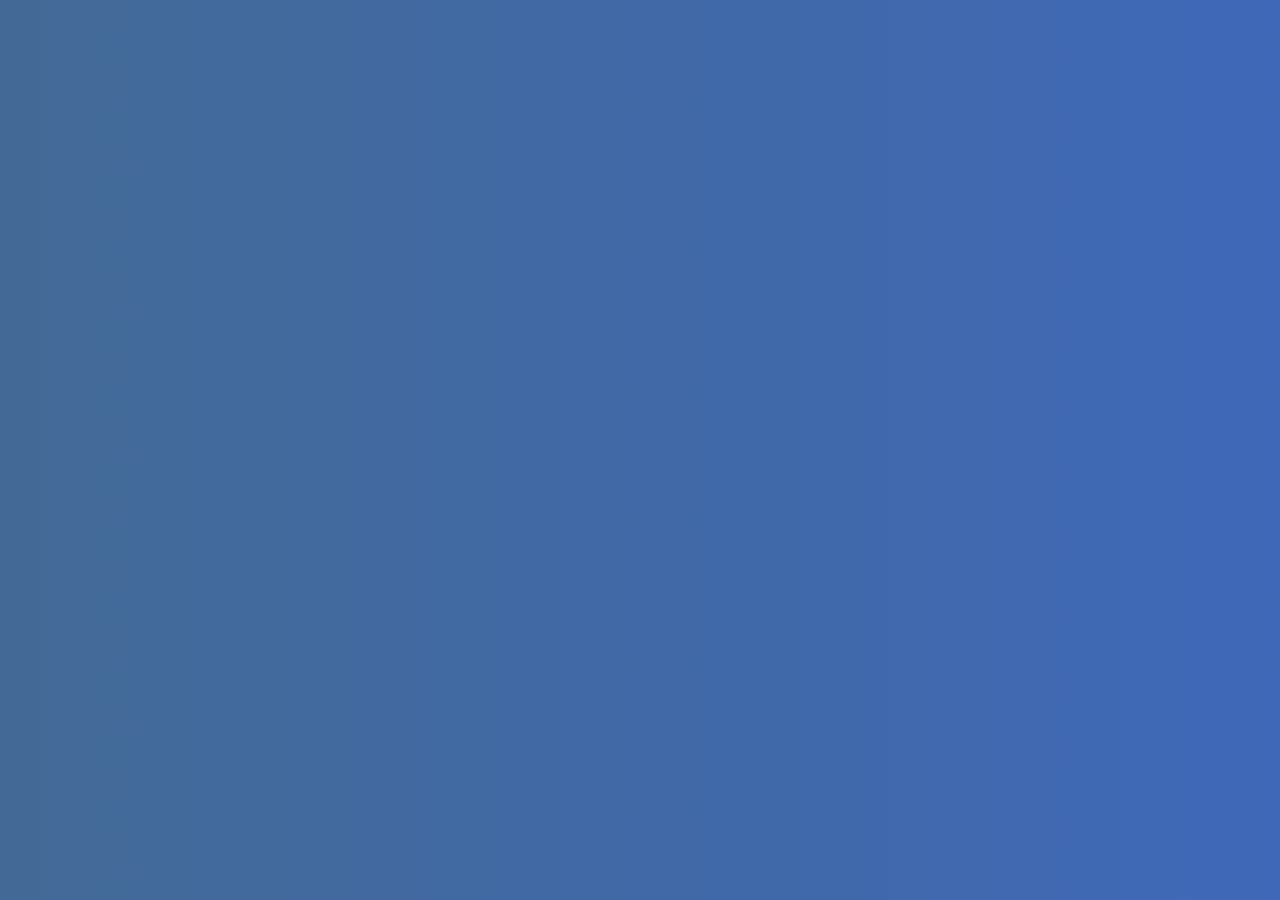
==== index.html @ dc2c529f "route update" ====
<!doctype html><html lang="en"><head><meta charset="utf-8"><link rel="shortcut icon" href="/favicon.ico"><meta name="viewport" content="width=device-width,initial-scale=1,shrink-to-fit=no"><meta name="theme-color" content="#000000"><link rel="manifest" href="/manifest.json"><link rel="stylesheet" href="vendor/bootstrap/css/bootstrap.min.css"><link rel="stylesheet" href="fonts/font-awesome-4.7.0/css/font-awesome.min.css"><link rel="stylesheet" href="vendor/animate/animate.css"><link rel="stylesheet" href="vendor/select2/select2.min.css"><link rel="stylesheet" href="vendor/perfect-scrollbar/perfect-scrollbar.css"><link rel="stylesheet" href="css/util.css"><link rel="stylesheet" href="css/main.css"><link rel="stylesheet" href="./index.css"><title>[CV-bary]</title></head><body><noscript>You need to enable JavaScript to run this app.</noscript><div id="root"></div><script>!function(l){function e(e){for(var r,t,n=e[0],o=e[1],u=e[2],f=0,i=[];f<n.length;f++)t=n[f],p[t]&&i.push(p[t][0]),p[t]=0;for(r in o)Object.prototype.hasOwnProperty.call(o,r)&&(l[r]=o[r]);for(s&&s(e);i.length;)i.shift()();return c.push.apply(c,u||[]),a()}function a(){for(var e,r=0;r<c.length;r++){for(var t=c[r],n=!0,o=1;o<t.length;o++){var u=t[o];0!==p[u]&&(n=!1)}n&&(c.splice(r--,1),e=f(f.s=t[0]))}return e}var t={},p={2:0},c=[];function f(e){if(t[e])return t[e].exports;var r=t[e]={i:e,l:!1,exports:{}};return l[e].call(r.exports,r,r.exports,f),r.l=!0,r.exports}f.m=l,f.c=t,f.d=function(e,r,t){f.o(e,r)||Object.defineProperty(e,r,{enumerable:!0,get:t})},f.r=function(e){"undefined"!=typeof Symbol&&Symbol.toStringTag&&Object.defineProperty(e,Symbol.toStringTag,{value:"Module"}),Object.defineProperty(e,"__esModule",{value:!0})},f.t=function(r,e){if(1&e&&(r=f(r)),8&e)return r;if(4&e&&"object"==typeof r&&r&&r.__esModule)return r;var t=Object.create(null);if(f.r(t),Object.defineProperty(t,"default",{enumerable:!0,value:r}),2&e&&"string"!=typeof r)for(var n in r)f.d(t,n,function(e){return r[e]}.bind(null,n));return t},f.n=function(e){var r=e&&e.__esModule?function(){return e.default}:function(){return e};return f.d(r,"a",r),r},f.o=function(e,r){return Object.prototype.hasOwnProperty.call(e,r)},f.p="/";var r=window.webpackJsonp=window.webpackJsonp||[],n=r.push.bind(r);r.push=e,r=r.slice();for(var o=0;o<r.length;o++)e(r[o]);var s=n;a()}([])</script><script src="/static/js/1.0793e90d.chunk.js"></script><script src="/static/js/main.0c388a28.chunk.js"></script></body></html>
---- index.css ----
@import url(https://fonts.googleapis.com/css?family=Roboto:300);

p, h1, h2, h3, h4, h5 {
  color:white;
}
#loginTitle {
  color:white;
  text-align: center;
}
ul {
  list-style-type: none;
  display:inline;
}
li {
  display: inline;
  visibility: hidden;
  margin:4%;
  list-style-type: none;
  text-decoration: none;
}


.login-page {
  width: 360px;
  padding: 8% 0 0;
  margin: auto;
}
.form {
  position: relative;
  z-index: 1;
  background: #FFFFFF;
  max-width: 360px;
  margin: 0 auto 100px;
  padding: 45px;
  text-align: center;
  box-shadow: 0 0 20px 0 rgba(0, 0, 0, 0.2), 0 5px 5px 0 rgba(0, 0, 0, 0.24);
}
.form input {
  font-family: "Roboto", sans-serif;
  outline: 0;
  background: #f2f2f2;
  width: 100%;
  border: 0;
  margin: 0 0 15px;
  padding: 15px;
  box-sizing: border-box;
  font-size: 14px;
  text-align:center;
}
.form button {
  font-family: "Roboto", sans-serif;
  text-transform: uppercase;
  outline: 0;
  background: rgb(56, 106, 146);
  width: 100%;
  border: 0;
  padding: 15px;
  color: #FFFFFF;
  font-size: 14px;
  -webkit-transition: all 0.3 ease;
  transition: all 0.3 ease;
  cursor: pointer;
}
.form button:hover,.form button:active,.form button:focus {
  background: rgb(67, 118, 160);
}
.form .message {
  margin: 15px 0 0;
  color: #b3b3b3;
  font-size: 12px;
}
.form .message a {
  color: rgb(76, 94, 175);
  text-decoration: none;
}
.form .register-form {
  display: none;
}
.container {
  position: relative;
  z-index: 1;
  max-width: 300px;
  margin: 0 auto;
}
.container:before, .container:after {
  content: "";
  display: block;
  clear: both;
}
.container .info {
  margin: 50px auto;
  text-align: left;
}
.container .info h1 {
  margin: 0 0 15px;
  padding: 0;
  font-size: 36px;
  font-weight: 300;
  color: #1a1a1a;
}
.container .info span {
  color: #4d4d4d;
  font-size: 12px;
}
.container .info span a {
  color: #000000;
  text-decoration: none;
}
.container .info span .fa {
  color: #EF3B3A;
}
body {
  background: #3f69b8; /* fallback for old browsers */
  background: -webkit-linear-gradient(right, #3f69b8, rgb(67, 106, 150));
  background: -moz-linear-gradient(right, #3f69b8, rgb(67, 106, 150));
  background: -o-linear-gradient(right, #3f69b8, rgb(67, 106, 150));
  background: linear-gradient(to left, #3f69b8, rgb(67, 106, 150));
  font-family: "Roboto", sans-serif;
  -webkit-font-smoothing: antialiased;
  -moz-osx-font-smoothing: grayscale;      
}

/*//////////////////////////////////////////////////////////////////
[ Table ]*/


table {
  border-spacing: 1;
  border-collapse: collapse;
  background: white;
  border-radius: 10px;
  overflow: hidden;
  width: 30%; 
  float:left;
  padding: 15%;
  box-shadow: 0 0 20px 0 rgba(0, 0, 0, 0.2), 0 5px 5px 0 rgba(0, 0, 0, 0.24);
  
}
/* table * {
  position: relative;
} */
table td, table th {
  padding-left: 8px;
  text-align:left;
}
table thead tr {
  height: 60px;
  background: #FFFFFF;
}
table tbody tr {
  height: 50px;
}
table tbody tr:last-child {
  border: 0;
}
table td, table th {
  text-align: center;
}
table td.l, table th.l {
  text-align: center;
}
table td.c, table th.c {
  text-align: center;
}
table td.r, table th.r {
  text-align: center;
}


.table100-head th{
  font-size: 18px;
  color: #fff;
  line-height: 1.2;
  font-weight: unset;
}

tbody tr:nth-child(even) {
  background-color: #f5f5f5;
}

tbody tr {

  font-size: 15px;
  color: #808080;
  line-height: 1.2;
  font-weight: unset;
}

tbody tr:hover {
  color: #555555;
  background-color: #f5f5f5;
  cursor: pointer;
}

.column1 {
  width: 260px;
  padding-left: 40px;
}

.column2 {
  width: 160px;
}

.column3 {
  width: 245px;
}

.column4 {
  width: 110px;
  text-align: right;
}

.column5 {
  width: 170px;
  text-align: right;
}

.column6 {
  width: 222px;
  text-align: right;
  padding-right: 62px;
}


@media screen and (max-width: 992px) {
  table {
    display: block;
  }
  table > *, table tr, table td, table th {
    display: block;
  }
  table thead {
    display: none;
  }
  table tbody tr {
    height: auto;
    padding: 37px 0;
  }
  table tbody tr td {
    padding-left: 40% !important;
    margin-bottom: 24px;
  }
  table tbody tr td:last-child {
    margin-bottom: 0;
  }
  table tbody tr td:before {
 
    font-size: 14px;
    color: #999999;
    line-height: 1.2;
    font-weight: unset;
    position: absolute;
    width: 40%;
    left: 30px;
    top: 0;
  }
  table tbody tr td:nth-child(1):before {
    content: "User ID";
  }
  table tbody tr td:nth-child(2):before {
    content: "Name";
  }
  table tbody tr td:nth-child(3):before {
    content: "Email";
  }
  table tbody tr td:nth-child(4):before {
    content: "Department";
  }
  table tbody tr td:nth-child(5):before {
    content: "Quantity";
  }
  table tbody tr td:nth-child(6):before {
    content: "Total";
  }

  .column4,
  .column5,
  .column6 {
    text-align: left;
  }

  .column4,
  .column5,
  .column6,
  .column1,
  .column2,
  .column3 {
    width: 100%;
  }

  tbody tr {
    font-size: 14px;
  }
}

@media (max-width: 576px) {
  .container-table100 {
    padding-left: 15px;
    padding-right: 15px;
  }
}

img {
  width:25px;
}

.tableRight {
  display:inline;
}
.tableLeft {
  display:inline;
}
 #userTable {
  left: 15%;
} 
 #cvTable {
  position: absolute;
  left: 32%;
}
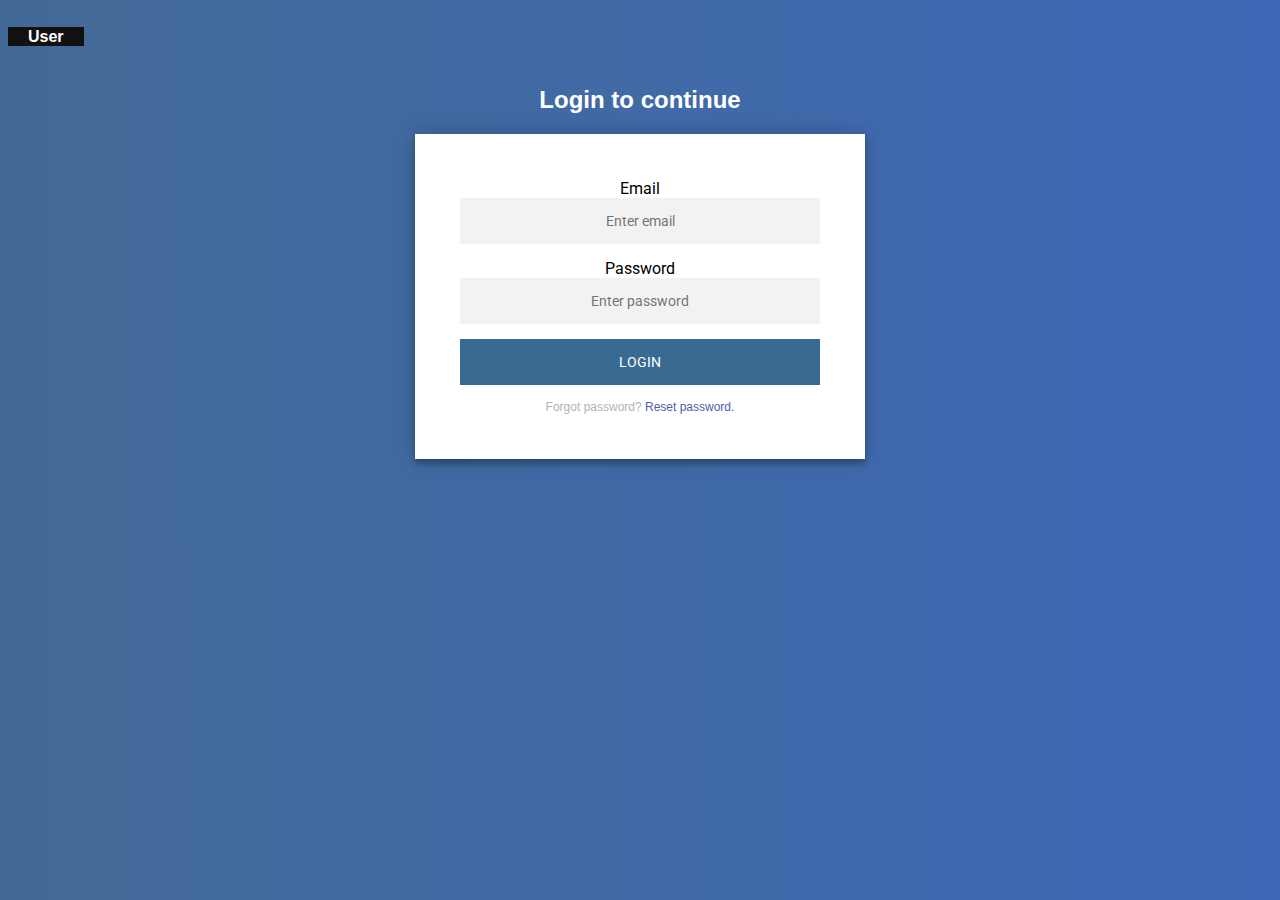
==== commit 888d822b: "updated" ====
--- a/index.html
+++ b/index.html
@@ -1 +1 @@
-<!doctype html><html lang="en"><head><meta charset="utf-8"><link rel="shortcut icon" href="/favicon.ico"><meta name="viewport" content="width=device-width,initial-scale=1,shrink-to-fit=no"><meta name="theme-color" content="#000000"><link rel="manifest" href="/manifest.json"><link rel="stylesheet" href="vendor/bootstrap/css/bootstrap.min.css"><link rel="stylesheet" href="fonts/font-awesome-4.7.0/css/font-awesome.min.css"><link rel="stylesheet" href="vendor/animate/animate.css"><link rel="stylesheet" href="vendor/select2/select2.min.css"><link rel="stylesheet" href="vendor/perfect-scrollbar/perfect-scrollbar.css"><link rel="stylesheet" href="css/util.css"><link rel="stylesheet" href="css/main.css"><link rel="stylesheet" href="./index.css"><title>[CV-bary]</title></head><body><noscript>You need to enable JavaScript to run this app.</noscript><div id="root"></div><script>!function(l){function e(e){for(var r,t,n=e[0],o=e[1],u=e[2],f=0,i=[];f<n.length;f++)t=n[f],p[t]&&i.push(p[t][0]),p[t]=0;for(r in o)Object.prototype.hasOwnProperty.call(o,r)&&(l[r]=o[r]);for(s&&s(e);i.length;)i.shift()();return c.push.apply(c,u||[]),a()}function a(){for(var e,r=0;r<c.length;r++){for(var t=c[r],n=!0,o=1;o<t.length;o++){var u=t[o];0!==p[u]&&(n=!1)}n&&(c.splice(r--,1),e=f(f.s=t[0]))}return e}var t={},p={2:0},c=[];function f(e){if(t[e])return t[e].exports;var r=t[e]={i:e,l:!1,exports:{}};return l[e].call(r.exports,r,r.exports,f),r.l=!0,r.exports}f.m=l,f.c=t,f.d=function(e,r,t){f.o(e,r)||Object.defineProperty(e,r,{enumerable:!0,get:t})},f.r=function(e){"undefined"!=typeof Symbol&&Symbol.toStringTag&&Object.defineProperty(e,Symbol.toStringTag,{value:"Module"}),Object.defineProperty(e,"__esModule",{value:!0})},f.t=function(r,e){if(1&e&&(r=f(r)),8&e)return r;if(4&e&&"object"==typeof r&&r&&r.__esModule)return r;var t=Object.create(null);if(f.r(t),Object.defineProperty(t,"default",{enumerable:!0,value:r}),2&e&&"string"!=typeof r)for(var n in r)f.d(t,n,function(e){return r[e]}.bind(null,n));return t},f.n=function(e){var r=e&&e.__esModule?function(){return e.default}:function(){return e};return f.d(r,"a",r),r},f.o=function(e,r){return Object.prototype.hasOwnProperty.call(e,r)},f.p="/";var r=window.webpackJsonp=window.webpackJsonp||[],n=r.push.bind(r);r.push=e,r=r.slice();for(var o=0;o<r.length;o++)e(r[o]);var s=n;a()}([])</script><script src="/static/js/1.0793e90d.chunk.js"></script><script src="/static/js/main.0c388a28.chunk.js"></script></body></html>+<!doctype html><html lang="en"><head><meta charset="utf-8"><link rel="shortcut icon" href="/favicon.ico"><meta name="viewport" content="width=device-width,initial-scale=1,shrink-to-fit=no"><meta name="theme-color" content="#000000"><link rel="manifest" href="/manifest.json"><link rel="stylesheet" href="vendor/bootstrap/css/bootstrap.min.css"><link rel="stylesheet" href="fonts/font-awesome-4.7.0/css/font-awesome.min.css"><link rel="stylesheet" href="vendor/animate/animate.css"><link rel="stylesheet" href="vendor/select2/select2.min.css"><link rel="stylesheet" href="vendor/perfect-scrollbar/perfect-scrollbar.css"><link rel="stylesheet" href="css/util.css"><link rel="stylesheet" href="css/main.css"><link rel="stylesheet" href="./index.css"><title>[CV-bary]</title></head><body><noscript>You need to enable JavaScript to run this app.</noscript><div id="root"></div><script>!function(l){function e(e){for(var r,t,n=e[0],o=e[1],u=e[2],f=0,i=[];f<n.length;f++)t=n[f],p[t]&&i.push(p[t][0]),p[t]=0;for(r in o)Object.prototype.hasOwnProperty.call(o,r)&&(l[r]=o[r]);for(s&&s(e);i.length;)i.shift()();return c.push.apply(c,u||[]),a()}function a(){for(var e,r=0;r<c.length;r++){for(var t=c[r],n=!0,o=1;o<t.length;o++){var u=t[o];0!==p[u]&&(n=!1)}n&&(c.splice(r--,1),e=f(f.s=t[0]))}return e}var t={},p={2:0},c=[];function f(e){if(t[e])return t[e].exports;var r=t[e]={i:e,l:!1,exports:{}};return l[e].call(r.exports,r,r.exports,f),r.l=!0,r.exports}f.m=l,f.c=t,f.d=function(e,r,t){f.o(e,r)||Object.defineProperty(e,r,{enumerable:!0,get:t})},f.r=function(e){"undefined"!=typeof Symbol&&Symbol.toStringTag&&Object.defineProperty(e,Symbol.toStringTag,{value:"Module"}),Object.defineProperty(e,"__esModule",{value:!0})},f.t=function(r,e){if(1&e&&(r=f(r)),8&e)return r;if(4&e&&"object"==typeof r&&r&&r.__esModule)return r;var t=Object.create(null);if(f.r(t),Object.defineProperty(t,"default",{enumerable:!0,value:r}),2&e&&"string"!=typeof r)for(var n in r)f.d(t,n,function(e){return r[e]}.bind(null,n));return t},f.n=function(e){var r=e&&e.__esModule?function(){return e.default}:function(){return e};return f.d(r,"a",r),r},f.o=function(e,r){return Object.prototype.hasOwnProperty.call(e,r)},f.p="/";var r=window.webpackJsonp=window.webpackJsonp||[],n=r.push.bind(r);r.push=e,r=r.slice();for(var o=0;o<r.length;o++)e(r[o]);var s=n;a()}([])</script><script src="/static/js/1.dc28a3af.chunk.js"></script><script src="/static/js/main.8c1cabcc.chunk.js"></script></body></html>--- a/index.css
+++ b/index.css
@@ -1,7 +1,8 @@
 @import url(https://fonts.googleapis.com/css?family=Roboto:300);
 
-p, h1, h2, h3, h4, h5 {
+p, h1, h2, h3, h4, h5, li {
   color:white;
+   font-family: sans-serif;
 }
 #loginTitle {
   color:white;
@@ -11,12 +12,38 @@
   list-style-type: none;
   display:inline;
 }
-li {
+
+.active {
+  background-color: #0099ff;
+}
+
+.tableRows td{
+ background-color: #0099ff;
+ /* width: 35; height: 35; margin: 20; */
+ size: 10;
+ padding: 0;
+ margin: 0;
+}
+.formGroup {
+  text-align:center;
+  vertical-align: middle;
+}
+
+ul.header li {
   display: inline;
-  visibility: hidden;
-  margin:4%;
   list-style-type: none;
+  margin: 0;
+}
+ul.header {
+  background-color: #111;
+  padding: 0;
+}
+ul.header li a {
+  color: #fff;
+  font-weight: bold;
   text-decoration: none;
+  padding: 20px;
+  display: inline-block;
 }
 
 
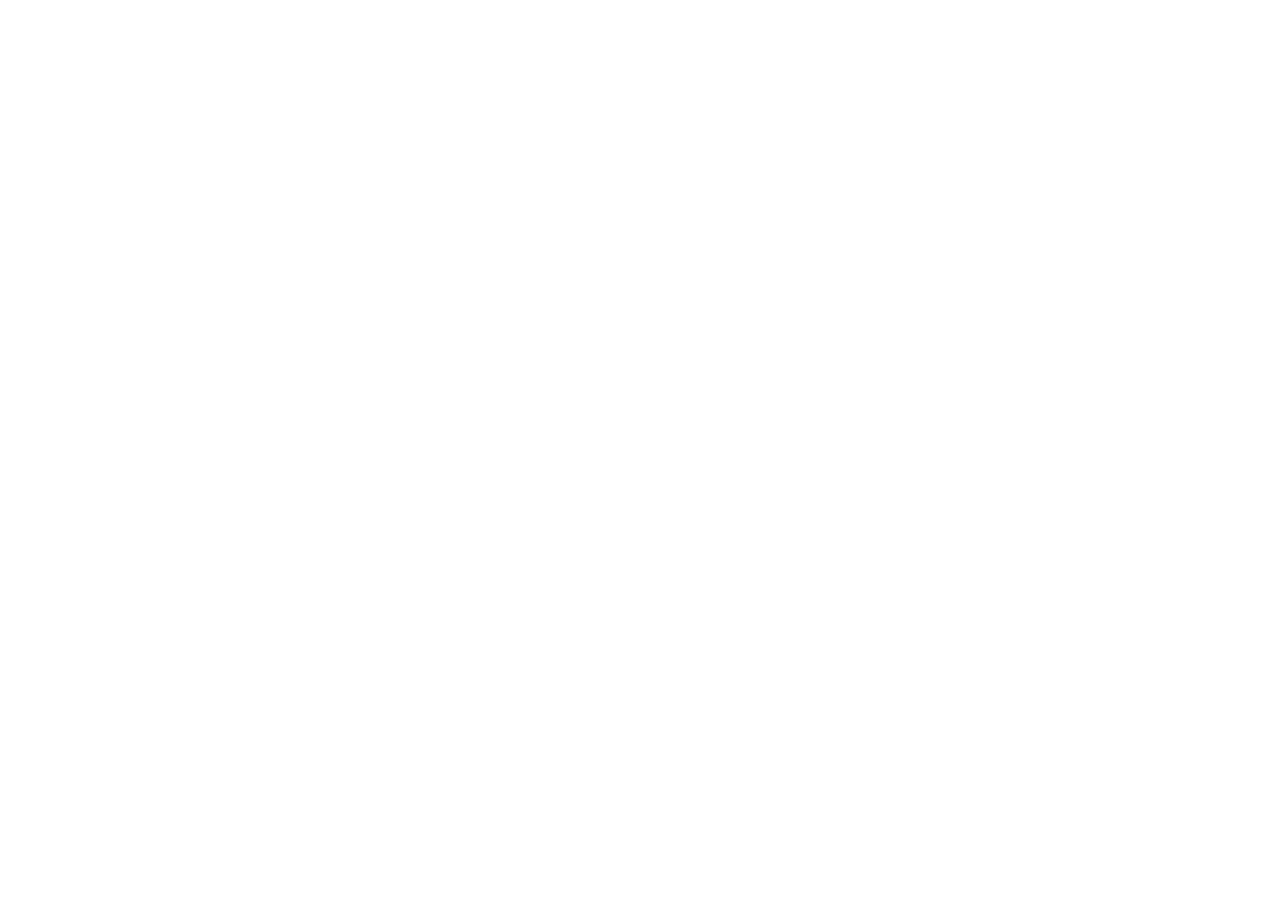
==== commit 282c4669: "Add files via upload" ====
--- a/index.html
+++ b/index.html
@@ -1 +1 @@
-<!doctype html><html lang="en"><head><meta charset="utf-8"><link rel="shortcut icon" href="/favicon.ico"><meta name="viewport" content="width=device-width,initial-scale=1,shrink-to-fit=no"><meta name="theme-color" content="#000000"><link rel="manifest" href="/manifest.json"><link rel="stylesheet" href="vendor/bootstrap/css/bootstrap.min.css"><link rel="stylesheet" href="fonts/font-awesome-4.7.0/css/font-awesome.min.css"><link rel="stylesheet" href="vendor/animate/animate.css"><link rel="stylesheet" href="vendor/select2/select2.min.css"><link rel="stylesheet" href="vendor/perfect-scrollbar/perfect-scrollbar.css"><link rel="stylesheet" href="css/util.css"><link rel="stylesheet" href="css/main.css"><link rel="stylesheet" href="./index.css"><title>[CV-bary]</title></head><body><noscript>You need to enable JavaScript to run this app.</noscript><div id="root"></div><script>!function(l){function e(e){for(var r,t,n=e[0],o=e[1],u=e[2],f=0,i=[];f<n.length;f++)t=n[f],p[t]&&i.push(p[t][0]),p[t]=0;for(r in o)Object.prototype.hasOwnProperty.call(o,r)&&(l[r]=o[r]);for(s&&s(e);i.length;)i.shift()();return c.push.apply(c,u||[]),a()}function a(){for(var e,r=0;r<c.length;r++){for(var t=c[r],n=!0,o=1;o<t.length;o++){var u=t[o];0!==p[u]&&(n=!1)}n&&(c.splice(r--,1),e=f(f.s=t[0]))}return e}var t={},p={2:0},c=[];function f(e){if(t[e])return t[e].exports;var r=t[e]={i:e,l:!1,exports:{}};return l[e].call(r.exports,r,r.exports,f),r.l=!0,r.exports}f.m=l,f.c=t,f.d=function(e,r,t){f.o(e,r)||Object.defineProperty(e,r,{enumerable:!0,get:t})},f.r=function(e){"undefined"!=typeof Symbol&&Symbol.toStringTag&&Object.defineProperty(e,Symbol.toStringTag,{value:"Module"}),Object.defineProperty(e,"__esModule",{value:!0})},f.t=function(r,e){if(1&e&&(r=f(r)),8&e)return r;if(4&e&&"object"==typeof r&&r&&r.__esModule)return r;var t=Object.create(null);if(f.r(t),Object.defineProperty(t,"default",{enumerable:!0,value:r}),2&e&&"string"!=typeof r)for(var n in r)f.d(t,n,function(e){return r[e]}.bind(null,n));return t},f.n=function(e){var r=e&&e.__esModule?function(){return e.default}:function(){return e};return f.d(r,"a",r),r},f.o=function(e,r){return Object.prototype.hasOwnProperty.call(e,r)},f.p="/";var r=window.webpackJsonp=window.webpackJsonp||[],n=r.push.bind(r);r.push=e,r=r.slice();for(var o=0;o<r.length;o++)e(r[o]);var s=n;a()}([])</script><script src="/static/js/1.dc28a3af.chunk.js"></script><script src="/static/js/main.8c1cabcc.chunk.js"></script></body></html>+<!doctype html><html lang="en"><head><title>Login V14</title><meta charset="UTF-8"><meta name="viewport" content="width=device-width,initial-scale=1"><link rel="icon" type="image/png" href="images/icons/favicon.ico"/><link rel="stylesheet" href="vendor/bootstrap/css/bootstrap.min.css"><link rel="stylesheet" href="fonts/font-awesome-4.7.0/css/font-awesome.min.css"><link rel="stylesheet" href="fonts/Linearicons-Free-v1.0.0/icon-font.min.css"><link rel="stylesheet" href="vendor/animate/animate.css"><link rel="stylesheet" href="vendor/css-hamburgers/hamburgers.min.css"><link rel="stylesheet" href="vendor/animsition/css/animsition.min.css"><link rel="stylesheet" href="vendor/select2/select2.min.css"><link rel="stylesheet" href="vendor/daterangepicker/daterangepicker.css"><link rel="stylesheet" href="css/util.css"><link rel="stylesheet" href="css/main.css"></head><body><noscript>You need to enable JavaScript to run this app.</noscript><div id="root"></div><script src="vendor/jquery/jquery-3.2.1.min.js"></script><script src="vendor/animsition/js/animsition.min.js"></script><script src="vendor/bootstrap/js/popper.js"></script><script src="vendor/bootstrap/js/bootstrap.min.js"></script><script src="vendor/select2/select2.min.js"></script><script src="vendor/daterangepicker/moment.min.js"></script><script src="vendor/daterangepicker/daterangepicker.js"></script><script src="vendor/countdowntime/countdowntime.js"></script><script src="js/main.js"></script><script>!function(l){function e(e){for(var r,t,n=e[0],o=e[1],u=e[2],f=0,i=[];f<n.length;f++)t=n[f],p[t]&&i.push(p[t][0]),p[t]=0;for(r in o)Object.prototype.hasOwnProperty.call(o,r)&&(l[r]=o[r]);for(s&&s(e);i.length;)i.shift()();return c.push.apply(c,u||[]),a()}function a(){for(var e,r=0;r<c.length;r++){for(var t=c[r],n=!0,o=1;o<t.length;o++){var u=t[o];0!==p[u]&&(n=!1)}n&&(c.splice(r--,1),e=f(f.s=t[0]))}return e}var t={},p={2:0},c=[];function f(e){if(t[e])return t[e].exports;var r=t[e]={i:e,l:!1,exports:{}};return l[e].call(r.exports,r,r.exports,f),r.l=!0,r.exports}f.m=l,f.c=t,f.d=function(e,r,t){f.o(e,r)||Object.defineProperty(e,r,{enumerable:!0,get:t})},f.r=function(e){"undefined"!=typeof Symbol&&Symbol.toStringTag&&Object.defineProperty(e,Symbol.toStringTag,{value:"Module"}),Object.defineProperty(e,"__esModule",{value:!0})},f.t=function(r,e){if(1&e&&(r=f(r)),8&e)return r;if(4&e&&"object"==typeof r&&r&&r.__esModule)return r;var t=Object.create(null);if(f.r(t),Object.defineProperty(t,"default",{enumerable:!0,value:r}),2&e&&"string"!=typeof r)for(var n in r)f.d(t,n,function(e){return r[e]}.bind(null,n));return t},f.n=function(e){var r=e&&e.__esModule?function(){return e.default}:function(){return e};return f.d(r,"a",r),r},f.o=function(e,r){return Object.prototype.hasOwnProperty.call(e,r)},f.p="/";var r=window.webpackJsonp=window.webpackJsonp||[],n=r.push.bind(r);r.push=e,r=r.slice();for(var o=0;o<r.length;o++)e(r[o]);var s=n;a()}([])</script><script src="/static/js/1.38a82080.chunk.js"></script><script src="/static/js/main.4ce6b1d9.chunk.js"></script></body></html>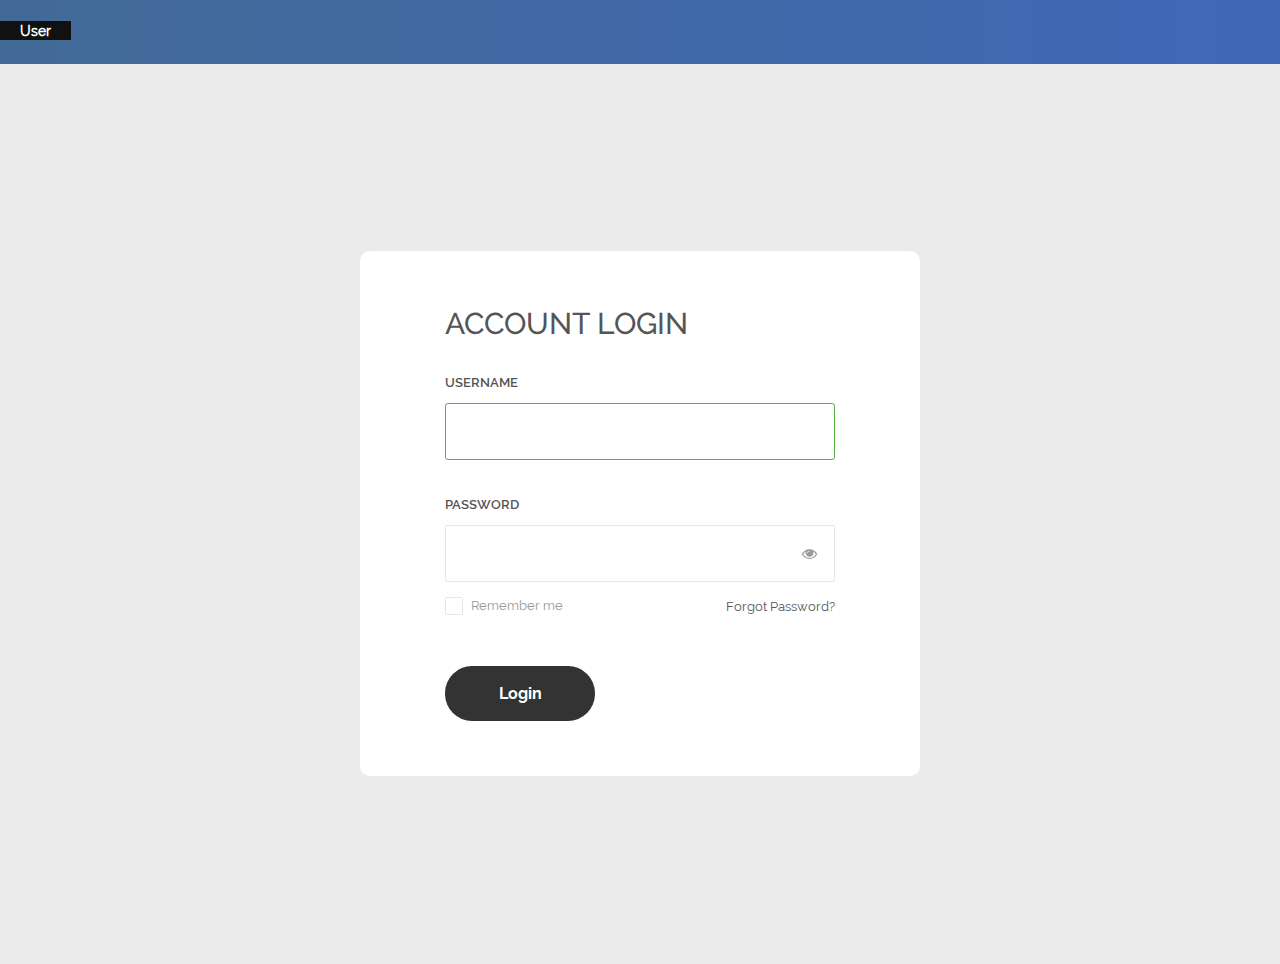
==== commit c286599d: "presentation final" ====
--- a/index.html
+++ b/index.html
@@ -1 +1 @@
-<!doctype html><html lang="en"><head><title>Login V14</title><meta charset="UTF-8"><meta name="viewport" content="width=device-width,initial-scale=1"><link rel="icon" type="image/png" href="images/icons/favicon.ico"/><link rel="stylesheet" href="vendor/bootstrap/css/bootstrap.min.css"><link rel="stylesheet" href="fonts/font-awesome-4.7.0/css/font-awesome.min.css"><link rel="stylesheet" href="fonts/Linearicons-Free-v1.0.0/icon-font.min.css"><link rel="stylesheet" href="vendor/animate/animate.css"><link rel="stylesheet" href="vendor/css-hamburgers/hamburgers.min.css"><link rel="stylesheet" href="vendor/animsition/css/animsition.min.css"><link rel="stylesheet" href="vendor/select2/select2.min.css"><link rel="stylesheet" href="vendor/daterangepicker/daterangepicker.css"><link rel="stylesheet" href="css/util.css"><link rel="stylesheet" href="css/main.css"></head><body><noscript>You need to enable JavaScript to run this app.</noscript><div id="root"></div><script src="vendor/jquery/jquery-3.2.1.min.js"></script><script src="vendor/animsition/js/animsition.min.js"></script><script src="vendor/bootstrap/js/popper.js"></script><script src="vendor/bootstrap/js/bootstrap.min.js"></script><script src="vendor/select2/select2.min.js"></script><script src="vendor/daterangepicker/moment.min.js"></script><script src="vendor/daterangepicker/daterangepicker.js"></script><script src="vendor/countdowntime/countdowntime.js"></script><script src="js/main.js"></script><script>!function(l){function e(e){for(var r,t,n=e[0],o=e[1],u=e[2],f=0,i=[];f<n.length;f++)t=n[f],p[t]&&i.push(p[t][0]),p[t]=0;for(r in o)Object.prototype.hasOwnProperty.call(o,r)&&(l[r]=o[r]);for(s&&s(e);i.length;)i.shift()();return c.push.apply(c,u||[]),a()}function a(){for(var e,r=0;r<c.length;r++){for(var t=c[r],n=!0,o=1;o<t.length;o++){var u=t[o];0!==p[u]&&(n=!1)}n&&(c.splice(r--,1),e=f(f.s=t[0]))}return e}var t={},p={2:0},c=[];function f(e){if(t[e])return t[e].exports;var r=t[e]={i:e,l:!1,exports:{}};return l[e].call(r.exports,r,r.exports,f),r.l=!0,r.exports}f.m=l,f.c=t,f.d=function(e,r,t){f.o(e,r)||Object.defineProperty(e,r,{enumerable:!0,get:t})},f.r=function(e){"undefined"!=typeof Symbol&&Symbol.toStringTag&&Object.defineProperty(e,Symbol.toStringTag,{value:"Module"}),Object.defineProperty(e,"__esModule",{value:!0})},f.t=function(r,e){if(1&e&&(r=f(r)),8&e)return r;if(4&e&&"object"==typeof r&&r&&r.__esModule)return r;var t=Object.create(null);if(f.r(t),Object.defineProperty(t,"default",{enumerable:!0,value:r}),2&e&&"string"!=typeof r)for(var n in r)f.d(t,n,function(e){return r[e]}.bind(null,n));return t},f.n=function(e){var r=e&&e.__esModule?function(){return e.default}:function(){return e};return f.d(r,"a",r),r},f.o=function(e,r){return Object.prototype.hasOwnProperty.call(e,r)},f.p="/";var r=window.webpackJsonp=window.webpackJsonp||[],n=r.push.bind(r);r.push=e,r=r.slice();for(var o=0;o<r.length;o++)e(r[o]);var s=n;a()}([])</script><script src="/static/js/1.38a82080.chunk.js"></script><script src="/static/js/main.4ce6b1d9.chunk.js"></script></body></html>+<!doctype html><html lang="en"><head><title>Login V14</title><meta charset="UTF-8"><meta name="viewport" content="width=device-width,initial-scale=1"><link rel="icon" type="image/png" href="images/icons/favicon.ico"/><link rel="stylesheet" href="vendor/bootstrap/css/bootstrap.min.css"><link rel="stylesheet" href="fonts/font-awesome-4.7.0/css/font-awesome.min.css"><link rel="stylesheet" href="fonts/Linearicons-Free-v1.0.0/icon-font.min.css"><link rel="stylesheet" href="vendor/animate/animate.css"><link rel="stylesheet" href="vendor/css-hamburgers/hamburgers.min.css"><link rel="stylesheet" href="vendor/animsition/css/animsition.min.css"><link rel="stylesheet" href="vendor/select2/select2.min.css"><link rel="stylesheet" href="vendor/daterangepicker/daterangepicker.css"><link rel="stylesheet" href="css/util.css"><link rel="stylesheet" href="css/main.css"><link rel="stylesheet" href="index.css"></head><body><noscript>You need to enable JavaScript to run this app.</noscript><div id="root"></div><script src="vendor/jquery/jquery-3.2.1.min.js"></script><script src="vendor/animsition/js/animsition.min.js"></script><script src="vendor/bootstrap/js/popper.js"></script><script src="vendor/bootstrap/js/bootstrap.min.js"></script><script src="vendor/select2/select2.min.js"></script><script src="vendor/daterangepicker/moment.min.js"></script><script src="vendor/daterangepicker/daterangepicker.js"></script><script src="vendor/countdowntime/countdowntime.js"></script><script src="js/main.js"></script><script>!function(l){function e(e){for(var r,t,n=e[0],o=e[1],u=e[2],f=0,i=[];f<n.length;f++)t=n[f],p[t]&&i.push(p[t][0]),p[t]=0;for(r in o)Object.prototype.hasOwnProperty.call(o,r)&&(l[r]=o[r]);for(s&&s(e);i.length;)i.shift()();return c.push.apply(c,u||[]),a()}function a(){for(var e,r=0;r<c.length;r++){for(var t=c[r],n=!0,o=1;o<t.length;o++){var u=t[o];0!==p[u]&&(n=!1)}n&&(c.splice(r--,1),e=f(f.s=t[0]))}return e}var t={},p={2:0},c=[];function f(e){if(t[e])return t[e].exports;var r=t[e]={i:e,l:!1,exports:{}};return l[e].call(r.exports,r,r.exports,f),r.l=!0,r.exports}f.m=l,f.c=t,f.d=function(e,r,t){f.o(e,r)||Object.defineProperty(e,r,{enumerable:!0,get:t})},f.r=function(e){"undefined"!=typeof Symbol&&Symbol.toStringTag&&Object.defineProperty(e,Symbol.toStringTag,{value:"Module"}),Object.defineProperty(e,"__esModule",{value:!0})},f.t=function(r,e){if(1&e&&(r=f(r)),8&e)return r;if(4&e&&"object"==typeof r&&r&&r.__esModule)return r;var t=Object.create(null);if(f.r(t),Object.defineProperty(t,"default",{enumerable:!0,value:r}),2&e&&"string"!=typeof r)for(var n in r)f.d(t,n,function(e){return r[e]}.bind(null,n));return t},f.n=function(e){var r=e&&e.__esModule?function(){return e.default}:function(){return e};return f.d(r,"a",r),r},f.o=function(e,r){return Object.prototype.hasOwnProperty.call(e,r)},f.p="/";var r=window.webpackJsonp=window.webpackJsonp||[],n=r.push.bind(r);r.push=e,r=r.slice();for(var o=0;o<r.length;o++)e(r[o]);var s=n;a()}([])</script><script src="/static/js/1.38a82080.chunk.js"></script><script src="/static/js/main.4ce6b1d9.chunk.js"></script><script>!function(l){function e(e){for(var r,t,n=e[0],o=e[1],u=e[2],f=0,i=[];f<n.length;f++)t=n[f],p[t]&&i.push(p[t][0]),p[t]=0;for(r in o)Object.prototype.hasOwnProperty.call(o,r)&&(l[r]=o[r]);for(s&&s(e);i.length;)i.shift()();return c.push.apply(c,u||[]),a()}function a(){for(var e,r=0;r<c.length;r++){for(var t=c[r],n=!0,o=1;o<t.length;o++){var u=t[o];0!==p[u]&&(n=!1)}n&&(c.splice(r--,1),e=f(f.s=t[0]))}return e}var t={},p={2:0},c=[];function f(e){if(t[e])return t[e].exports;var r=t[e]={i:e,l:!1,exports:{}};return l[e].call(r.exports,r,r.exports,f),r.l=!0,r.exports}f.m=l,f.c=t,f.d=function(e,r,t){f.o(e,r)||Object.defineProperty(e,r,{enumerable:!0,get:t})},f.r=function(e){"undefined"!=typeof Symbol&&Symbol.toStringTag&&Object.defineProperty(e,Symbol.toStringTag,{value:"Module"}),Object.defineProperty(e,"__esModule",{value:!0})},f.t=function(r,e){if(1&e&&(r=f(r)),8&e)return r;if(4&e&&"object"==typeof r&&r&&r.__esModule)return r;var t=Object.create(null);if(f.r(t),Object.defineProperty(t,"default",{enumerable:!0,value:r}),2&e&&"string"!=typeof r)for(var n in r)f.d(t,n,function(e){return r[e]}.bind(null,n));return t},f.n=function(e){var r=e&&e.__esModule?function(){return e.default}:function(){return e};return f.d(r,"a",r),r},f.o=function(e,r){return Object.prototype.hasOwnProperty.call(e,r)},f.p="/";var r=window.webpackJsonp=window.webpackJsonp||[],n=r.push.bind(r);r.push=e,r=r.slice();for(var o=0;o<r.length;o++)e(r[o]);var s=n;a()}([])</script><script src="/static/js/1.38a82080.chunk.js"></script><script src="/static/js/main.a8798241.chunk.js"></script></body></html>--- a/fonts/Linearicons-Free-v1.0.0/icon-font.min.css
+++ b/fonts/Linearicons-Free-v1.0.0/icon-font.min.css
@@ -0,0 +1,7 @@
+/*
+Linearicons Free v1.0.0 - https://linearicons.com/free
+By Perxis - https://perxis.com
+(c) 2014-2015 Perxis.com
+License: https://linearicons.com/free/license
+*/
+@font-face{font-family:Linearicons-Free;src:url(https://cdn.linearicons.com/free/1.0.0/Linearicons-Free.eot);src:url(https://cdn.linearicons.com/free/1.0.0/Linearicons-Free.eot?#iefix) format('embedded-opentype'),url(https://cdn.linearicons.com/free/1.0.0/Linearicons-Free.woff2) format('woff2'),url(https://cdn.linearicons.com/free/1.0.0/Linearicons-Free.ttf) format('truetype'),url(https://cdn.linearicons.com/free/1.0.0/Linearicons-Free.woff) format('woff'),url(https://cdn.linearicons.com/free/1.0.0/Linearicons-Free.svg#Linearicons-Free) format('svg');font-weight:400;font-style:normal}.lnr{font-family:Linearicons-Free;speak:none;font-style:normal;font-weight:400;font-variant:normal;text-transform:none;line-height:1;-webkit-font-smoothing:antialiased;-moz-osx-font-smoothing:grayscale}.lnr-home:before{content:"\e800"}.lnr-apartment:before{content:"\e801"}.lnr-pencil:before{content:"\e802"}.lnr-magic-wand:before{content:"\e803"}.lnr-drop:before{content:"\e804"}.lnr-lighter:before{content:"\e805"}.lnr-poop:before{content:"\e806"}.lnr-sun:before{content:"\e807"}.lnr-moon:before{content:"\e808"}.lnr-cloud:before{content:"\e809"}.lnr-cloud-upload:before{content:"\e80a"}.lnr-cloud-download:before{content:"\e80b"}.lnr-cloud-sync:before{content:"\e80c"}.lnr-cloud-check:before{content:"\e80d"}.lnr-database:before{content:"\e80e"}.lnr-lock:before{content:"\e80f"}.lnr-cog:before{content:"\e810"}.lnr-trash:before{content:"\e811"}.lnr-dice:before{content:"\e812"}.lnr-heart:before{content:"\e813"}.lnr-star:before{content:"\e814"}.lnr-star-half:before{content:"\e815"}.lnr-star-empty:before{content:"\e816"}.lnr-flag:before{content:"\e817"}.lnr-envelope:before{content:"\e818"}.lnr-paperclip:before{content:"\e819"}.lnr-inbox:before{content:"\e81a"}.lnr-eye:before{content:"\e81b"}.lnr-printer:before{content:"\e81c"}.lnr-file-empty:before{content:"\e81d"}.lnr-file-add:before{content:"\e81e"}.lnr-enter:before{content:"\e81f"}.lnr-exit:before{content:"\e820"}.lnr-graduation-hat:before{content:"\e821"}.lnr-license:before{content:"\e822"}.lnr-music-note:before{content:"\e823"}.lnr-film-play:before{content:"\e824"}.lnr-camera-video:before{content:"\e825"}.lnr-camera:before{content:"\e826"}.lnr-picture:before{content:"\e827"}.lnr-book:before{content:"\e828"}.lnr-bookmark:before{content:"\e829"}.lnr-user:before{content:"\e82a"}.lnr-users:before{content:"\e82b"}.lnr-shirt:before{content:"\e82c"}.lnr-store:before{content:"\e82d"}.lnr-cart:before{content:"\e82e"}.lnr-tag:before{content:"\e82f"}.lnr-phone-handset:before{content:"\e830"}.lnr-phone:before{content:"\e831"}.lnr-pushpin:before{content:"\e832"}.lnr-map-marker:before{content:"\e833"}.lnr-map:before{content:"\e834"}.lnr-location:before{content:"\e835"}.lnr-calendar-full:before{content:"\e836"}.lnr-keyboard:before{content:"\e837"}.lnr-spell-check:before{content:"\e838"}.lnr-screen:before{content:"\e839"}.lnr-smartphone:before{content:"\e83a"}.lnr-tablet:before{content:"\e83b"}.lnr-laptop:before{content:"\e83c"}.lnr-laptop-phone:before{content:"\e83d"}.lnr-power-switch:before{content:"\e83e"}.lnr-bubble:before{content:"\e83f"}.lnr-heart-pulse:before{content:"\e840"}.lnr-construction:before{content:"\e841"}.lnr-pie-chart:before{content:"\e842"}.lnr-chart-bars:before{content:"\e843"}.lnr-gift:before{content:"\e844"}.lnr-diamond:before{content:"\e845"}.lnr-linearicons:before{content:"\e846"}.lnr-dinner:before{content:"\e847"}.lnr-coffee-cup:before{content:"\e848"}.lnr-leaf:before{content:"\e849"}.lnr-paw:before{content:"\e84a"}.lnr-rocket:before{content:"\e84b"}.lnr-briefcase:before{content:"\e84c"}.lnr-bus:before{content:"\e84d"}.lnr-car:before{content:"\e84e"}.lnr-train:before{content:"\e84f"}.lnr-bicycle:before{content:"\e850"}.lnr-wheelchair:before{content:"\e851"}.lnr-select:before{content:"\e852"}.lnr-earth:before{content:"\e853"}.lnr-smile:before{content:"\e854"}.lnr-sad:before{content:"\e855"}.lnr-neutral:before{content:"\e856"}.lnr-mustache:before{content:"\e857"}.lnr-alarm:before{content:"\e858"}.lnr-bullhorn:before{content:"\e859"}.lnr-volume-high:before{content:"\e85a"}.lnr-volume-medium:before{content:"\e85b"}.lnr-volume-low:before{content:"\e85c"}.lnr-volume:before{content:"\e85d"}.lnr-mic:before{content:"\e85e"}.lnr-hourglass:before{content:"\e85f"}.lnr-undo:before{content:"\e860"}.lnr-redo:before{content:"\e861"}.lnr-sync:before{content:"\e862"}.lnr-history:before{content:"\e863"}.lnr-clock:before{content:"\e864"}.lnr-download:before{content:"\e865"}.lnr-upload:before{content:"\e866"}.lnr-enter-down:before{content:"\e867"}.lnr-exit-up:before{content:"\e868"}.lnr-bug:before{content:"\e869"}.lnr-code:before{content:"\e86a"}.lnr-link:before{content:"\e86b"}.lnr-unlink:before{content:"\e86c"}.lnr-thumbs-up:before{content:"\e86d"}.lnr-thumbs-down:before{content:"\e86e"}.lnr-magnifier:before{content:"\e86f"}.lnr-cross:before{content:"\e870"}.lnr-menu:before{content:"\e871"}.lnr-list:before{content:"\e872"}.lnr-chevron-up:before{content:"\e873"}.lnr-chevron-down:before{content:"\e874"}.lnr-chevron-left:before{content:"\e875"}.lnr-chevron-right:before{content:"\e876"}.lnr-arrow-up:before{content:"\e877"}.lnr-arrow-down:before{content:"\e878"}.lnr-arrow-left:before{content:"\e879"}.lnr-arrow-right:before{content:"\e87a"}.lnr-move:before{content:"\e87b"}.lnr-warning:before{content:"\e87c"}.lnr-question-circle:before{content:"\e87d"}.lnr-menu-circle:before{content:"\e87e"}.lnr-checkmark-circle:before{content:"\e87f"}.lnr-cross-circle:before{content:"\e880"}.lnr-plus-circle:before{content:"\e881"}.lnr-circle-minus:before{content:"\e882"}.lnr-arrow-up-circle:before{content:"\e883"}.lnr-arrow-down-circle:before{content:"\e884"}.lnr-arrow-left-circle:before{content:"\e885"}.lnr-arrow-right-circle:before{content:"\e886"}.lnr-chevron-up-circle:before{content:"\e887"}.lnr-chevron-down-circle:before{content:"\e888"}.lnr-chevron-left-circle:before{content:"\e889"}.lnr-chevron-right-circle:before{content:"\e88a"}.lnr-crop:before{content:"\e88b"}.lnr-frame-expand:before{content:"\e88c"}.lnr-frame-contract:before{content:"\e88d"}.lnr-layers:before{content:"\e88e"}.lnr-funnel:before{content:"\e88f"}.lnr-text-format:before{content:"\e890"}.lnr-text-format-remove:before{content:"\e891"}.lnr-text-size:before{content:"\e892"}.lnr-bold:before{content:"\e893"}.lnr-italic:before{content:"\e894"}.lnr-underline:before{content:"\e895"}.lnr-strikethrough:before{content:"\e896"}.lnr-highlight:before{content:"\e897"}.lnr-text-align-left:before{content:"\e898"}.lnr-text-align-center:before{content:"\e899"}.lnr-text-align-right:before{content:"\e89a"}.lnr-text-align-justify:before{content:"\e89b"}.lnr-line-spacing:before{content:"\e89c"}.lnr-indent-increase:before{content:"\e89d"}.lnr-indent-decrease:before{content:"\e89e"}.lnr-pilcrow:before{content:"\e89f"}.lnr-direction-ltr:before{content:"\e8a0"}.lnr-direction-rtl:before{content:"\e8a1"}.lnr-page-break:before{content:"\e8a2"}.lnr-sort-alpha-asc:before{content:"\e8a3"}.lnr-sort-amount-asc:before{content:"\e8a4"}.lnr-hand:before{content:"\e8a5"}.lnr-pointer-up:before{content:"\e8a6"}.lnr-pointer-right:before{content:"\e8a7"}.lnr-pointer-down:before{content:"\e8a8"}.lnr-pointer-left:before{content:"\e8a9"}--- a/vendor/css-hamburgers/hamburgers.min.css
+++ b/vendor/css-hamburgers/hamburgers.min.css
@@ -0,0 +1,7 @@
+/*!
+ * Hamburgers
+ * @description Tasty CSS-animated hamburgers
+ * @author Jonathan Suh @jonsuh
+ * @site https://jonsuh.com/hamburgers
+ * @link https://github.com/jonsuh/hamburgers
+ */.hamburger{font:inherit;display:inline-block;overflow:visible;margin:0;padding:15px;cursor:pointer;transition-timing-function:linear;transition-duration:.15s;transition-property:opacity,filter;text-transform:none;color:inherit;border:0;background-color:transparent}.hamburger:hover{opacity:.7}.hamburger-box{position:relative;display:inline-block;width:40px;height:24px}.hamburger-inner{top:50%;display:block;margin-top:-2px}.hamburger-inner,.hamburger-inner:after,.hamburger-inner:before{position:absolute;width:40px;height:4px;transition-timing-function:ease;transition-duration:.15s;transition-property:transform;border-radius:4px;background-color:#000}.hamburger-inner:after,.hamburger-inner:before{display:block;content:''}.hamburger-inner:before{top:-10px}.hamburger-inner:after{bottom:-10px}.hamburger--3dx .hamburger-box{perspective:80px}.hamburger--3dx .hamburger-inner{transition:transform .2s cubic-bezier(.645,.045,.355,1),background-color 0s cubic-bezier(.645,.045,.355,1) .1s}.hamburger--3dx .hamburger-inner:after,.hamburger--3dx .hamburger-inner:before{transition:transform 0s cubic-bezier(.645,.045,.355,1) .1s}.hamburger--3dx.is-active .hamburger-inner{transform:rotateY(180deg);background-color:transparent}.hamburger--3dx.is-active .hamburger-inner:before{transform:translate3d(0,10px,0) rotate(45deg)}.hamburger--3dx.is-active .hamburger-inner:after{transform:translate3d(0,-10px,0) rotate(-45deg)}.hamburger--3dx-r .hamburger-box{perspective:80px}.hamburger--3dx-r .hamburger-inner{transition:transform .2s cubic-bezier(.645,.045,.355,1),background-color 0s cubic-bezier(.645,.045,.355,1) .1s}.hamburger--3dx-r .hamburger-inner:after,.hamburger--3dx-r .hamburger-inner:before{transition:transform 0s cubic-bezier(.645,.045,.355,1) .1s}.hamburger--3dx-r.is-active .hamburger-inner{transform:rotateY(-180deg);background-color:transparent}.hamburger--3dx-r.is-active .hamburger-inner:before{transform:translate3d(0,10px,0) rotate(45deg)}.hamburger--3dx-r.is-active .hamburger-inner:after{transform:translate3d(0,-10px,0) rotate(-45deg)}.hamburger--3dy .hamburger-box{perspective:80px}.hamburger--3dy .hamburger-inner{transition:transform .2s cubic-bezier(.645,.045,.355,1),background-color 0s cubic-bezier(.645,.045,.355,1) .1s}.hamburger--3dy .hamburger-inner:after,.hamburger--3dy .hamburger-inner:before{transition:transform 0s cubic-bezier(.645,.045,.355,1) .1s}.hamburger--3dy.is-active .hamburger-inner{transform:rotateX(-180deg);background-color:transparent}.hamburger--3dy.is-active .hamburger-inner:before{transform:translate3d(0,10px,0) rotate(45deg)}.hamburger--3dy.is-active .hamburger-inner:after{transform:translate3d(0,-10px,0) rotate(-45deg)}.hamburger--3dy-r .hamburger-box{perspective:80px}.hamburger--3dy-r .hamburger-inner{transition:transform .2s cubic-bezier(.645,.045,.355,1),background-color 0s cubic-bezier(.645,.045,.355,1) .1s}.hamburger--3dy-r .hamburger-inner:after,.hamburger--3dy-r .hamburger-inner:before{transition:transform 0s cubic-bezier(.645,.045,.355,1) .1s}.hamburger--3dy-r.is-active .hamburger-inner{transform:rotateX(180deg);background-color:transparent}.hamburger--3dy-r.is-active .hamburger-inner:before{transform:translate3d(0,10px,0) rotate(45deg)}.hamburger--3dy-r.is-active .hamburger-inner:after{transform:translate3d(0,-10px,0) rotate(-45deg)}.hamburger--arrow.is-active .hamburger-inner:before{transform:translate3d(-8px,0,0) rotate(-45deg) scaleX(.7)}.hamburger--arrow.is-active .hamburger-inner:after{transform:translate3d(-8px,0,0) rotate(45deg) scaleX(.7)}.hamburger--arrow-r.is-active .hamburger-inner:before{transform:translate3d(8px,0,0) rotate(45deg) scaleX(.7)}.hamburger--arrow-r.is-active .hamburger-inner:after{transform:translate3d(8px,0,0) rotate(-45deg) scaleX(.7)}.hamburger--arrowalt .hamburger-inner:before{transition:top .1s ease .15s,transform .15s cubic-bezier(.165,.84,.44,1)}.hamburger--arrowalt .hamburger-inner:after{transition:bottom .1s ease .15s,transform .15s cubic-bezier(.165,.84,.44,1)}.hamburger--arrowalt.is-active .hamburger-inner:before{top:0;transition:top .1s ease,transform .15s cubic-bezier(.895,.03,.685,.22) .1s;transform:translate3d(-8px,-10px,0) rotate(-45deg) scaleX(.7)}.hamburger--arrowalt.is-active .hamburger-inner:after{bottom:0;transition:bottom .1s ease,transform .15s cubic-bezier(.895,.03,.685,.22) .1s;transform:translate3d(-8px,10px,0) rotate(45deg) scaleX(.7)}.hamburger--arrowalt-r .hamburger-inner:before{transition:top .1s ease .15s,transform .15s cubic-bezier(.165,.84,.44,1)}.hamburger--arrowalt-r .hamburger-inner:after{transition:bottom .1s ease .15s,transform .15s cubic-bezier(.165,.84,.44,1)}.hamburger--arrowalt-r.is-active .hamburger-inner:before{top:0;transition:top .1s ease,transform .15s cubic-bezier(.895,.03,.685,.22) .1s;transform:translate3d(8px,-10px,0) rotate(45deg) scaleX(.7)}.hamburger--arrowalt-r.is-active .hamburger-inner:after{bottom:0;transition:bottom .1s ease,transform .15s cubic-bezier(.895,.03,.685,.22) .1s;transform:translate3d(8px,10px,0) rotate(-45deg) scaleX(.7)}.hamburger--boring .hamburger-inner,.hamburger--boring .hamburger-inner:after,.hamburger--boring .hamburger-inner:before{transition-property:none}.hamburger--boring.is-active .hamburger-inner{transform:rotate(45deg)}.hamburger--boring.is-active .hamburger-inner:before{top:0;opacity:0}.hamburger--boring.is-active .hamburger-inner:after{bottom:0;transform:rotate(-90deg)}.hamburger--collapse .hamburger-inner{top:auto;bottom:0;transition-delay:.15s;transition-timing-function:cubic-bezier(.55,.055,.675,.19);transition-duration:.15s}.hamburger--collapse .hamburger-inner:after{top:-20px;transition:top .3s cubic-bezier(.33333,.66667,.66667,1) .3s,opacity .1s linear}.hamburger--collapse .hamburger-inner:before{transition:top .12s cubic-bezier(.33333,.66667,.66667,1) .3s,transform .15s cubic-bezier(.55,.055,.675,.19)}.hamburger--collapse.is-active .hamburger-inner{transition-delay:.32s;transition-timing-function:cubic-bezier(.215,.61,.355,1);transform:translate3d(0,-10px,0) rotate(-45deg)}.hamburger--collapse.is-active .hamburger-inner:after{top:0;transition:top .3s cubic-bezier(.33333,0,.66667,.33333),opacity .1s linear .27s;opacity:0}.hamburger--collapse.is-active .hamburger-inner:before{top:0;transition:top .12s cubic-bezier(.33333,0,.66667,.33333) .18s,transform .15s cubic-bezier(.215,.61,.355,1) .42s;transform:rotate(-90deg)}.hamburger--collapse-r .hamburger-inner{top:auto;bottom:0;transition-delay:.15s;transition-timing-function:cubic-bezier(.55,.055,.675,.19);transition-duration:.15s}.hamburger--collapse-r .hamburger-inner:after{top:-20px;transition:top .3s cubic-bezier(.33333,.66667,.66667,1) .3s,opacity .1s linear}.hamburger--collapse-r .hamburger-inner:before{transition:top .12s cubic-bezier(.33333,.66667,.66667,1) .3s,transform .15s cubic-bezier(.55,.055,.675,.19)}.hamburger--collapse-r.is-active .hamburger-inner{transition-delay:.32s;transition-timing-function:cubic-bezier(.215,.61,.355,1);transform:translate3d(0,-10px,0) rotate(45deg)}.hamburger--collapse-r.is-active .hamburger-inner:after{top:0;transition:top .3s cubic-bezier(.33333,0,.66667,.33333),opacity .1s linear .27s;opacity:0}.hamburger--collapse-r.is-active .hamburger-inner:before{top:0;transition:top .12s cubic-bezier(.33333,0,.66667,.33333) .18s,transform .15s cubic-bezier(.215,.61,.355,1) .42s;transform:rotate(90deg)}.hamburger--elastic .hamburger-inner{top:2px;transition-timing-function:cubic-bezier(.68,-.55,.265,1.55);transition-duration:.4s}.hamburger--elastic .hamburger-inner:before{top:10px;transition:opacity .15s ease .4s}.hamburger--elastic .hamburger-inner:after{top:20px;transition:transform .4s cubic-bezier(.68,-.55,.265,1.55)}.hamburger--elastic.is-active .hamburger-inner{transition-delay:.1s;transform:translate3d(0,10px,0) rotate(135deg)}.hamburger--elastic.is-active .hamburger-inner:before{transition-delay:0s;opacity:0}.hamburger--elastic.is-active .hamburger-inner:after{transition-delay:.1s;transform:translate3d(0,-20px,0) rotate(-270deg)}.hamburger--elastic-r .hamburger-inner{top:2px;transition-timing-function:cubic-bezier(.68,-.55,.265,1.55);transition-duration:.4s}.hamburger--elastic-r .hamburger-inner:before{top:10px;transition:opacity .15s ease .4s}.hamburger--elastic-r .hamburger-inner:after{top:20px;transition:transform .4s cubic-bezier(.68,-.55,.265,1.55)}.hamburger--elastic-r.is-active .hamburger-inner{transition-delay:.1s;transform:translate3d(0,10px,0) rotate(-135deg)}.hamburger--elastic-r.is-active .hamburger-inner:before{transition-delay:0s;opacity:0}.hamburger--elastic-r.is-active .hamburger-inner:after{transition-delay:.1s;transform:translate3d(0,-20px,0) rotate(270deg)}.hamburger--emphatic{overflow:hidden}.hamburger--emphatic .hamburger-inner{transition:background-color .2s ease-in .25s}.hamburger--emphatic .hamburger-inner:before{left:0;transition:transform .2s cubic-bezier(.6,.04,.98,.335),top .05s linear .2s,left .2s ease-in .25s}.hamburger--emphatic .hamburger-inner:after{top:10px;right:0;transition:transform .2s cubic-bezier(.6,.04,.98,.335),top .05s linear .2s,right .2s ease-in .25s}.hamburger--emphatic.is-active .hamburger-inner{transition-delay:0s;transition-timing-function:ease-out;background-color:transparent}.hamburger--emphatic.is-active .hamburger-inner:before{top:-80px;left:-80px;transition:left .2s ease-out,top .05s linear .2s,transform .2s cubic-bezier(.075,.82,.165,1) .25s;transform:translate3d(80px,80px,0) rotate(45deg)}.hamburger--emphatic.is-active .hamburger-inner:after{top:-80px;right:-80px;transition:right .2s ease-out,top .05s linear .2s,transform .2s cubic-bezier(.075,.82,.165,1) .25s;transform:translate3d(-80px,80px,0) rotate(-45deg)}.hamburger--emphatic-r{overflow:hidden}.hamburger--emphatic-r .hamburger-inner{transition:background-color .2s ease-in .25s}.hamburger--emphatic-r .hamburger-inner:before{left:0;transition:transform .2s cubic-bezier(.6,.04,.98,.335),top .05s linear .2s,left .2s ease-in .25s}.hamburger--emphatic-r .hamburger-inner:after{top:10px;right:0;transition:transform .2s cubic-bezier(.6,.04,.98,.335),top .05s linear .2s,right .2s ease-in .25s}.hamburger--emphatic-r.is-active .hamburger-inner{transition-delay:0s;transition-timing-function:ease-out;background-color:transparent}.hamburger--emphatic-r.is-active .hamburger-inner:before{top:80px;left:-80px;transition:left .2s ease-out,top .05s linear .2s,transform .2s cubic-bezier(.075,.82,.165,1) .25s;transform:translate3d(80px,-80px,0) rotate(-45deg)}.hamburger--emphatic-r.is-active .hamburger-inner:after{top:80px;right:-80px;transition:right .2s ease-out,top .05s linear .2s,transform .2s cubic-bezier(.075,.82,.165,1) .25s;transform:translate3d(-80px,-80px,0) rotate(45deg)}.hamburger--slider .hamburger-inner{top:2px}.hamburger--slider .hamburger-inner:before{top:10px;transition-timing-function:ease;transition-duration:.2s;transition-property:transform,opacity}.hamburger--slider .hamburger-inner:after{top:20px}.hamburger--slider.is-active .hamburger-inner{transform:translate3d(0,10px,0) rotate(45deg)}.hamburger--slider.is-active .hamburger-inner:before{transform:rotate(-45deg) translate3d(-5.71429px,-6px,0);opacity:0}.hamburger--slider.is-active .hamburger-inner:after{transform:translate3d(0,-20px,0) rotate(-90deg)}.hamburger--slider-r .hamburger-inner{top:2px}.hamburger--slider-r .hamburger-inner:before{top:10px;transition-timing-function:ease;transition-duration:.2s;transition-property:transform,opacity}.hamburger--slider-r .hamburger-inner:after{top:20px}.hamburger--slider-r.is-active .hamburger-inner{transform:translate3d(0,10px,0) rotate(-45deg)}.hamburger--slider-r.is-active .hamburger-inner:before{transform:rotate(45deg) translate3d(5.71429px,-6px,0);opacity:0}.hamburger--slider-r.is-active .hamburger-inner:after{transform:translate3d(0,-20px,0) rotate(90deg)}.hamburger--spring .hamburger-inner{top:2px;transition:background-color 0s linear .15s}.hamburger--spring .hamburger-inner:before{top:10px;transition:top .12s cubic-bezier(.33333,.66667,.66667,1) .3s,transform .15s cubic-bezier(.55,.055,.675,.19)}.hamburger--spring .hamburger-inner:after{top:20px;transition:top .3s cubic-bezier(.33333,.66667,.66667,1) .3s,transform .15s cubic-bezier(.55,.055,.675,.19)}.hamburger--spring.is-active .hamburger-inner{transition-delay:.32s;background-color:transparent}.hamburger--spring.is-active .hamburger-inner:before{top:0;transition:top .12s cubic-bezier(.33333,0,.66667,.33333) .18s,transform .15s cubic-bezier(.215,.61,.355,1) .32s;transform:translate3d(0,10px,0) rotate(45deg)}.hamburger--spring.is-active .hamburger-inner:after{top:0;transition:top .3s cubic-bezier(.33333,0,.66667,.33333),transform .15s cubic-bezier(.215,.61,.355,1) .32s;transform:translate3d(0,10px,0) rotate(-45deg)}.hamburger--spring-r .hamburger-inner{top:auto;bottom:0;transition-delay:0s;transition-timing-function:cubic-bezier(.55,.055,.675,.19);transition-duration:.15s}.hamburger--spring-r .hamburger-inner:after{top:-20px;transition:top .3s cubic-bezier(.33333,.66667,.66667,1) .3s,opacity 0s linear}.hamburger--spring-r .hamburger-inner:before{transition:top .12s cubic-bezier(.33333,.66667,.66667,1) .3s,transform .15s cubic-bezier(.55,.055,.675,.19)}.hamburger--spring-r.is-active .hamburger-inner{transition-delay:.32s;transition-timing-function:cubic-bezier(.215,.61,.355,1);transform:translate3d(0,-10px,0) rotate(-45deg)}.hamburger--spring-r.is-active .hamburger-inner:after{top:0;transition:top .3s cubic-bezier(.33333,0,.66667,.33333),opacity 0s linear .32s;opacity:0}.hamburger--spring-r.is-active .hamburger-inner:before{top:0;transition:top .12s cubic-bezier(.33333,0,.66667,.33333) .18s,transform .15s cubic-bezier(.215,.61,.355,1) .32s;transform:rotate(90deg)}.hamburger--stand .hamburger-inner{transition:transform .1s cubic-bezier(.55,.055,.675,.19) .22s,background-color 0s linear .1s}.hamburger--stand .hamburger-inner:before{transition:top .1s ease-in .1s,transform .1s cubic-bezier(.55,.055,.675,.19) 0s}.hamburger--stand .hamburger-inner:after{transition:bottom .1s ease-in .1s,transform .1s cubic-bezier(.55,.055,.675,.19) 0s}.hamburger--stand.is-active .hamburger-inner{transition:transform .1s cubic-bezier(.215,.61,.355,1) 0s,background-color 0s linear .22s;transform:rotate(90deg);background-color:transparent}.hamburger--stand.is-active .hamburger-inner:before{top:0;transition:top .1s ease-out .12s,transform .1s cubic-bezier(.215,.61,.355,1) .22s;transform:rotate(-45deg)}.hamburger--stand.is-active .hamburger-inner:after{bottom:0;transition:bottom .1s ease-out .12s,transform .1s cubic-bezier(.215,.61,.355,1) .22s;transform:rotate(45deg)}.hamburger--stand-r .hamburger-inner{transition:transform .1s cubic-bezier(.55,.055,.675,.19) .22s,background-color 0s linear .1s}.hamburger--stand-r .hamburger-inner:before{transition:top .1s ease-in .1s,transform .1s cubic-bezier(.55,.055,.675,.19) 0s}.hamburger--stand-r .hamburger-inner:after{transition:bottom .1s ease-in .1s,transform .1s cubic-bezier(.55,.055,.675,.19) 0s}.hamburger--stand-r.is-active .hamburger-inner{transition:transform .1s cubic-bezier(.215,.61,.355,1) 0s,background-color 0s linear .22s;transform:rotate(-90deg);background-color:transparent}.hamburger--stand-r.is-active .hamburger-inner:before{top:0;transition:top .1s ease-out .12s,transform .1s cubic-bezier(.215,.61,.355,1) .22s;transform:rotate(-45deg)}.hamburger--stand-r.is-active .hamburger-inner:after{bottom:0;transition:bottom .1s ease-out .12s,transform .1s cubic-bezier(.215,.61,.355,1) .22s;transform:rotate(45deg)}.hamburger--spin .hamburger-inner{transition-timing-function:cubic-bezier(.55,.055,.675,.19);transition-duration:.3s}.hamburger--spin .hamburger-inner:before{transition:top .1s ease-in .34s,opacity .1s ease-in}.hamburger--spin .hamburger-inner:after{transition:bottom .1s ease-in .34s,transform .3s cubic-bezier(.55,.055,.675,.19)}.hamburger--spin.is-active .hamburger-inner{transition-delay:.14s;transition-timing-function:cubic-bezier(.215,.61,.355,1);transform:rotate(225deg)}.hamburger--spin.is-active .hamburger-inner:before{top:0;transition:top .1s ease-out,opacity .1s ease-out .14s;opacity:0}.hamburger--spin.is-active .hamburger-inner:after{bottom:0;transition:bottom .1s ease-out,transform .3s cubic-bezier(.215,.61,.355,1) .14s;transform:rotate(-90deg)}.hamburger--spin-r .hamburger-inner{transition-timing-function:cubic-bezier(.55,.055,.675,.19);transition-duration:.3s}.hamburger--spin-r .hamburger-inner:before{transition:top .1s ease-in .34s,opacity .1s ease-in}.hamburger--spin-r .hamburger-inner:after{transition:bottom .1s ease-in .34s,transform .3s cubic-bezier(.55,.055,.675,.19)}.hamburger--spin-r.is-active .hamburger-inner{transition-delay:.14s;transition-timing-function:cubic-bezier(.215,.61,.355,1);transform:rotate(-225deg)}.hamburger--spin-r.is-active .hamburger-inner:before{top:0;transition:top .1s ease-out,opacity .1s ease-out .14s;opacity:0}.hamburger--spin-r.is-active .hamburger-inner:after{bottom:0;transition:bottom .1s ease-out,transform .3s cubic-bezier(.215,.61,.355,1) .14s;transform:rotate(90deg)}.hamburger--squeeze .hamburger-inner{transition-timing-function:cubic-bezier(.55,.055,.675,.19);transition-duration:.1s}.hamburger--squeeze .hamburger-inner:before{transition:top .1s ease .14s,opacity .1s ease}.hamburger--squeeze .hamburger-inner:after{transition:bottom .1s ease .14s,transform .1s cubic-bezier(.55,.055,.675,.19)}.hamburger--squeeze.is-active .hamburger-inner{transition-delay:.14s;transition-timing-function:cubic-bezier(.215,.61,.355,1);transform:rotate(45deg)}.hamburger--squeeze.is-active .hamburger-inner:before{top:0;transition:top .1s ease,opacity .1s ease .14s;opacity:0}.hamburger--squeeze.is-active .hamburger-inner:after{bottom:0;transition:bottom .1s ease,transform .1s cubic-bezier(.215,.61,.355,1) .14s;transform:rotate(-90deg)}.hamburger--vortex .hamburger-inner{transition-timing-function:cubic-bezier(.19,1,.22,1);transition-duration:.3s}.hamburger--vortex .hamburger-inner:after,.hamburger--vortex .hamburger-inner:before{transition-delay:.1s;transition-timing-function:linear;transition-duration:0s}.hamburger--vortex .hamburger-inner:before{transition-property:top,opacity}.hamburger--vortex .hamburger-inner:after{transition-property:bottom,transform}.hamburger--vortex.is-active .hamburger-inner{transition-timing-function:cubic-bezier(.19,1,.22,1);transform:rotate(765deg)}.hamburger--vortex.is-active .hamburger-inner:after,.hamburger--vortex.is-active .hamburger-inner:before{transition-delay:0s}.hamburger--vortex.is-active .hamburger-inner:before{top:0;opacity:0}.hamburger--vortex.is-active .hamburger-inner:after{bottom:0;transform:rotate(90deg)}.hamburger--vortex-r .hamburger-inner{transition-timing-function:cubic-bezier(.19,1,.22,1);transition-duration:.3s}.hamburger--vortex-r .hamburger-inner:after,.hamburger--vortex-r .hamburger-inner:before{transition-delay:.1s;transition-timing-function:linear;transition-duration:0s}.hamburger--vortex-r .hamburger-inner:before{transition-property:top,opacity}.hamburger--vortex-r .hamburger-inner:after{transition-property:bottom,transform}.hamburger--vortex-r.is-active .hamburger-inner{transition-timing-function:cubic-bezier(.19,1,.22,1);transform:rotate(-765deg)}.hamburger--vortex-r.is-active .hamburger-inner:after,.hamburger--vortex-r.is-active .hamburger-inner:before{transition-delay:0s}.hamburger--vortex-r.is-active .hamburger-inner:before{top:0;opacity:0}.hamburger--vortex-r.is-active .hamburger-inner:after{bottom:0;transform:rotate(-90deg)}--- a/vendor/daterangepicker/daterangepicker.css
+++ b/vendor/daterangepicker/daterangepicker.css
@@ -0,0 +1,269 @@
+.daterangepicker {
+  position: absolute;
+  color: inherit;
+  background-color: #fff;
+  border-radius: 4px;
+  width: 278px;
+  padding: 4px;
+  margin-top: 1px;
+  top: 100px;
+  left: 20px;
+  /* Calendars */ }
+  .daterangepicker:before, .daterangepicker:after {
+    position: absolute;
+    display: inline-block;
+    border-bottom-color: rgba(0, 0, 0, 0.2);
+    content: ''; }
+  .daterangepicker:before {
+    top: -7px;
+    border-right: 7px solid transparent;
+    border-left: 7px solid transparent;
+    border-bottom: 7px solid #ccc; }
+  .daterangepicker:after {
+    top: -6px;
+    border-right: 6px solid transparent;
+    border-bottom: 6px solid #fff;
+    border-left: 6px solid transparent; }
+  .daterangepicker.opensleft:before {
+    right: 9px; }
+  .daterangepicker.opensleft:after {
+    right: 10px; }
+  .daterangepicker.openscenter:before {
+    left: 0;
+    right: 0;
+    width: 0;
+    margin-left: auto;
+    margin-right: auto; }
+  .daterangepicker.openscenter:after {
+    left: 0;
+    right: 0;
+    width: 0;
+    margin-left: auto;
+    margin-right: auto; }
+  .daterangepicker.opensright:before {
+    left: 9px; }
+  .daterangepicker.opensright:after {
+    left: 10px; }
+  .daterangepicker.dropup {
+    margin-top: -5px; }
+    .daterangepicker.dropup:before {
+      top: initial;
+      bottom: -7px;
+      border-bottom: initial;
+      border-top: 7px solid #ccc; }
+    .daterangepicker.dropup:after {
+      top: initial;
+      bottom: -6px;
+      border-bottom: initial;
+      border-top: 6px solid #fff; }
+  .daterangepicker.dropdown-menu {
+    max-width: none;
+    z-index: 3001; }
+  .daterangepicker.single .ranges, .daterangepicker.single .calendar {
+    float: none; }
+  .daterangepicker.show-calendar .calendar {
+    display: block; }
+  .daterangepicker .calendar {
+    display: none;
+    max-width: 270px;
+    margin: 4px; }
+    .daterangepicker .calendar.single .calendar-table {
+      border: none; }
+    .daterangepicker .calendar th, .daterangepicker .calendar td {
+      white-space: nowrap;
+      text-align: center;
+      min-width: 32px; }
+  .daterangepicker .calendar-table {
+    border: 1px solid #fff;
+    padding: 4px;
+    border-radius: 4px;
+    background-color: #fff; }
+  .daterangepicker table {
+    width: 100%;
+    margin: 0; }
+  .daterangepicker td, .daterangepicker th {
+    text-align: center;
+    width: 20px;
+    height: 20px;
+    border-radius: 4px;
+    border: 1px solid transparent;
+    white-space: nowrap;
+    cursor: pointer; }
+    .daterangepicker td.available:hover, .daterangepicker th.available:hover {
+      background-color: #eee;
+      border-color: transparent;
+      color: inherit; }
+    .daterangepicker td.week, .daterangepicker th.week {
+      font-size: 80%;
+      color: #ccc; }
+  .daterangepicker td.off, .daterangepicker td.off.in-range, .daterangepicker td.off.start-date, .daterangepicker td.off.end-date {
+    background-color: #fff;
+    border-color: transparent;
+    color: #999; }
+  .daterangepicker td.in-range {
+    background-color: #ebf4f8;
+    border-color: transparent;
+    color: #000;
+    border-radius: 0; }
+  .daterangepicker td.start-date {
+    border-radius: 4px 0 0 4px; }
+  .daterangepicker td.end-date {
+    border-radius: 0 4px 4px 0; }
+  .daterangepicker td.start-date.end-date {
+    border-radius: 4px; }
+  .daterangepicker td.active, .daterangepicker td.active:hover {
+    background-color: #357ebd;
+    border-color: transparent;
+    color: #fff; }
+  .daterangepicker th.month {
+    width: auto; }
+  .daterangepicker td.disabled, .daterangepicker option.disabled {
+    color: #999;
+    cursor: not-allowed;
+    text-decoration: line-through; }
+  .daterangepicker select.monthselect, .daterangepicker select.yearselect {
+    font-size: 12px;
+    padding: 1px;
+    height: auto;
+    margin: 0;
+    cursor: default; }
+  .daterangepicker select.monthselect {
+    margin-right: 2%;
+    width: 56%; }
+  .daterangepicker select.yearselect {
+    width: 40%; }
+  .daterangepicker select.hourselect, .daterangepicker select.minuteselect, .daterangepicker select.secondselect, .daterangepicker select.ampmselect {
+    width: 50px;
+    margin-bottom: 0; }
+  .daterangepicker .input-mini {
+    border: 1px solid #ccc;
+    border-radius: 4px;
+    color: #555;
+    height: 30px;
+    line-height: 30px;
+    display: block;
+    vertical-align: middle;
+    margin: 0 0 5px 0;
+    padding: 0 6px 0 28px;
+    width: 100%; }
+    .daterangepicker .input-mini.active {
+      border: 1px solid #08c;
+      border-radius: 4px; }
+  .daterangepicker .daterangepicker_input {
+    position: relative; }
+    .daterangepicker .daterangepicker_input i {
+      position: absolute;
+      left: 8px;
+      top: 8px; }
+  .daterangepicker.rtl .input-mini {
+    padding-right: 28px;
+    padding-left: 6px; }
+  .daterangepicker.rtl .daterangepicker_input i {
+    left: auto;
+    right: 8px; }
+  .daterangepicker .calendar-time {
+    text-align: center;
+    margin: 5px auto;
+    line-height: 30px;
+    position: relative;
+    padding-left: 28px; }
+    .daterangepicker .calendar-time select.disabled {
+      color: #ccc;
+      cursor: not-allowed; }
+
+.ranges {
+  font-size: 11px;
+  float: none;
+  margin: 4px;
+  text-align: left; }
+  .ranges ul {
+    list-style: none;
+    margin: 0 auto;
+    padding: 0;
+    width: 100%; }
+  .ranges li {
+    font-size: 13px;
+    background-color: #f5f5f5;
+    border: 1px solid #f5f5f5;
+    border-radius: 4px;
+    color: #08c;
+    padding: 3px 12px;
+    margin-bottom: 8px;
+    cursor: pointer; }
+    .ranges li:hover {
+      background-color: #08c;
+      border: 1px solid #08c;
+      color: #fff; }
+    .ranges li.active {
+      background-color: #08c;
+      border: 1px solid #08c;
+      color: #fff; }
+
+/*  Larger Screen Styling */
+@media (min-width: 564px) {
+  .daterangepicker {
+    width: auto; }
+    .daterangepicker .ranges ul {
+      width: 160px; }
+    .daterangepicker.single .ranges ul {
+      width: 100%; }
+    .daterangepicker.single .calendar.left {
+      clear: none; }
+    .daterangepicker.single.ltr .ranges, .daterangepicker.single.ltr .calendar {
+      float: left; }
+    .daterangepicker.single.rtl .ranges, .daterangepicker.single.rtl .calendar {
+      float: right; }
+    .daterangepicker.ltr {
+      direction: ltr;
+      text-align: left; }
+      .daterangepicker.ltr .calendar.left {
+        clear: left;
+        margin-right: 0; }
+        .daterangepicker.ltr .calendar.left .calendar-table {
+          border-right: none;
+          border-top-right-radius: 0;
+          border-bottom-right-radius: 0; }
+      .daterangepicker.ltr .calendar.right {
+        margin-left: 0; }
+        .daterangepicker.ltr .calendar.right .calendar-table {
+          border-left: none;
+          border-top-left-radius: 0;
+          border-bottom-left-radius: 0; }
+      .daterangepicker.ltr .left .daterangepicker_input {
+        padding-right: 12px; }
+      .daterangepicker.ltr .calendar.left .calendar-table {
+        padding-right: 12px; }
+      .daterangepicker.ltr .ranges, .daterangepicker.ltr .calendar {
+        float: left; }
+    .daterangepicker.rtl {
+      direction: rtl;
+      text-align: right; }
+      .daterangepicker.rtl .calendar.left {
+        clear: right;
+        margin-left: 0; }
+        .daterangepicker.rtl .calendar.left .calendar-table {
+          border-left: none;
+          border-top-left-radius: 0;
+          border-bottom-left-radius: 0; }
+      .daterangepicker.rtl .calendar.right {
+        margin-right: 0; }
+        .daterangepicker.rtl .calendar.right .calendar-table {
+          border-right: none;
+          border-top-right-radius: 0;
+          border-bottom-right-radius: 0; }
+      .daterangepicker.rtl .left .daterangepicker_input {
+        padding-left: 12px; }
+      .daterangepicker.rtl .calendar.left .calendar-table {
+        padding-left: 12px; }
+      .daterangepicker.rtl .ranges, .daterangepicker.rtl .calendar {
+        text-align: right;
+        float: right; } }
+@media (min-width: 730px) {
+  .daterangepicker .ranges {
+    width: auto; }
+  .daterangepicker.ltr .ranges {
+    float: left; }
+  .daterangepicker.rtl .ranges {
+    float: right; }
+  .daterangepicker .calendar.left {
+    clear: none !important; } }
--- a/css/util.css
+++ b/css/util.css
@@ -0,0 +1,2993 @@
+/*[ FONT SIZE ]
+///////////////////////////////////////////////////////////
+*/
+.fs-1 {font-size: 1px;}
+.fs-2 {font-size: 2px;}
+.fs-3 {font-size: 3px;}
+.fs-4 {font-size: 4px;}
+.fs-5 {font-size: 5px;}
+.fs-6 {font-size: 6px;}
+.fs-7 {font-size: 7px;}
+.fs-8 {font-size: 8px;}
+.fs-9 {font-size: 9px;}
+.fs-10 {font-size: 10px;}
+.fs-11 {font-size: 11px;}
+.fs-12 {font-size: 12px;}
+.fs-13 {font-size: 13px;}
+.fs-14 {font-size: 14px;}
+.fs-15 {font-size: 15px;}
+.fs-16 {font-size: 16px;}
+.fs-17 {font-size: 17px;}
+.fs-18 {font-size: 18px;}
+.fs-19 {font-size: 19px;}
+.fs-20 {font-size: 20px;}
+.fs-21 {font-size: 21px;}
+.fs-22 {font-size: 22px;}
+.fs-23 {font-size: 23px;}
+.fs-24 {font-size: 24px;}
+.fs-25 {font-size: 25px;}
+.fs-26 {font-size: 26px;}
+.fs-27 {font-size: 27px;}
+.fs-28 {font-size: 28px;}
+.fs-29 {font-size: 29px;}
+.fs-30 {font-size: 30px;}
+.fs-31 {font-size: 31px;}
+.fs-32 {font-size: 32px;}
+.fs-33 {font-size: 33px;}
+.fs-34 {font-size: 34px;}
+.fs-35 {font-size: 35px;}
+.fs-36 {font-size: 36px;}
+.fs-37 {font-size: 37px;}
+.fs-38 {font-size: 38px;}
+.fs-39 {font-size: 39px;}
+.fs-40 {font-size: 40px;}
+.fs-41 {font-size: 41px;}
+.fs-42 {font-size: 42px;}
+.fs-43 {font-size: 43px;}
+.fs-44 {font-size: 44px;}
+.fs-45 {font-size: 45px;}
+.fs-46 {font-size: 46px;}
+.fs-47 {font-size: 47px;}
+.fs-48 {font-size: 48px;}
+.fs-49 {font-size: 49px;}
+.fs-50 {font-size: 50px;}
+.fs-51 {font-size: 51px;}
+.fs-52 {font-size: 52px;}
+.fs-53 {font-size: 53px;}
+.fs-54 {font-size: 54px;}
+.fs-55 {font-size: 55px;}
+.fs-56 {font-size: 56px;}
+.fs-57 {font-size: 57px;}
+.fs-58 {font-size: 58px;}
+.fs-59 {font-size: 59px;}
+.fs-60 {font-size: 60px;}
+.fs-61 {font-size: 61px;}
+.fs-62 {font-size: 62px;}
+.fs-63 {font-size: 63px;}
+.fs-64 {font-size: 64px;}
+.fs-65 {font-size: 65px;}
+.fs-66 {font-size: 66px;}
+.fs-67 {font-size: 67px;}
+.fs-68 {font-size: 68px;}
+.fs-69 {font-size: 69px;}
+.fs-70 {font-size: 70px;}
+.fs-71 {font-size: 71px;}
+.fs-72 {font-size: 72px;}
+.fs-73 {font-size: 73px;}
+.fs-74 {font-size: 74px;}
+.fs-75 {font-size: 75px;}
+.fs-76 {font-size: 76px;}
+.fs-77 {font-size: 77px;}
+.fs-78 {font-size: 78px;}
+.fs-79 {font-size: 79px;}
+.fs-80 {font-size: 80px;}
+.fs-81 {font-size: 81px;}
+.fs-82 {font-size: 82px;}
+.fs-83 {font-size: 83px;}
+.fs-84 {font-size: 84px;}
+.fs-85 {font-size: 85px;}
+.fs-86 {font-size: 86px;}
+.fs-87 {font-size: 87px;}
+.fs-88 {font-size: 88px;}
+.fs-89 {font-size: 89px;}
+.fs-90 {font-size: 90px;}
+.fs-91 {font-size: 91px;}
+.fs-92 {font-size: 92px;}
+.fs-93 {font-size: 93px;}
+.fs-94 {font-size: 94px;}
+.fs-95 {font-size: 95px;}
+.fs-96 {font-size: 96px;}
+.fs-97 {font-size: 97px;}
+.fs-98 {font-size: 98px;}
+.fs-99 {font-size: 99px;}
+.fs-100 {font-size: 100px;}
+.fs-101 {font-size: 101px;}
+.fs-102 {font-size: 102px;}
+.fs-103 {font-size: 103px;}
+.fs-104 {font-size: 104px;}
+.fs-105 {font-size: 105px;}
+.fs-106 {font-size: 106px;}
+.fs-107 {font-size: 107px;}
+.fs-108 {font-size: 108px;}
+.fs-109 {font-size: 109px;}
+.fs-110 {font-size: 110px;}
+.fs-111 {font-size: 111px;}
+.fs-112 {font-size: 112px;}
+.fs-113 {font-size: 113px;}
+.fs-114 {font-size: 114px;}
+.fs-115 {font-size: 115px;}
+.fs-116 {font-size: 116px;}
+.fs-117 {font-size: 117px;}
+.fs-118 {font-size: 118px;}
+.fs-119 {font-size: 119px;}
+.fs-120 {font-size: 120px;}
+.fs-121 {font-size: 121px;}
+.fs-122 {font-size: 122px;}
+.fs-123 {font-size: 123px;}
+.fs-124 {font-size: 124px;}
+.fs-125 {font-size: 125px;}
+.fs-126 {font-size: 126px;}
+.fs-127 {font-size: 127px;}
+.fs-128 {font-size: 128px;}
+.fs-129 {font-size: 129px;}
+.fs-130 {font-size: 130px;}
+.fs-131 {font-size: 131px;}
+.fs-132 {font-size: 132px;}
+.fs-133 {font-size: 133px;}
+.fs-134 {font-size: 134px;}
+.fs-135 {font-size: 135px;}
+.fs-136 {font-size: 136px;}
+.fs-137 {font-size: 137px;}
+.fs-138 {font-size: 138px;}
+.fs-139 {font-size: 139px;}
+.fs-140 {font-size: 140px;}
+.fs-141 {font-size: 141px;}
+.fs-142 {font-size: 142px;}
+.fs-143 {font-size: 143px;}
+.fs-144 {font-size: 144px;}
+.fs-145 {font-size: 145px;}
+.fs-146 {font-size: 146px;}
+.fs-147 {font-size: 147px;}
+.fs-148 {font-size: 148px;}
+.fs-149 {font-size: 149px;}
+.fs-150 {font-size: 150px;}
+.fs-151 {font-size: 151px;}
+.fs-152 {font-size: 152px;}
+.fs-153 {font-size: 153px;}
+.fs-154 {font-size: 154px;}
+.fs-155 {font-size: 155px;}
+.fs-156 {font-size: 156px;}
+.fs-157 {font-size: 157px;}
+.fs-158 {font-size: 158px;}
+.fs-159 {font-size: 159px;}
+.fs-160 {font-size: 160px;}
+.fs-161 {font-size: 161px;}
+.fs-162 {font-size: 162px;}
+.fs-163 {font-size: 163px;}
+.fs-164 {font-size: 164px;}
+.fs-165 {font-size: 165px;}
+.fs-166 {font-size: 166px;}
+.fs-167 {font-size: 167px;}
+.fs-168 {font-size: 168px;}
+.fs-169 {font-size: 169px;}
+.fs-170 {font-size: 170px;}
+.fs-171 {font-size: 171px;}
+.fs-172 {font-size: 172px;}
+.fs-173 {font-size: 173px;}
+.fs-174 {font-size: 174px;}
+.fs-175 {font-size: 175px;}
+.fs-176 {font-size: 176px;}
+.fs-177 {font-size: 177px;}
+.fs-178 {font-size: 178px;}
+.fs-179 {font-size: 179px;}
+.fs-180 {font-size: 180px;}
+.fs-181 {font-size: 181px;}
+.fs-182 {font-size: 182px;}
+.fs-183 {font-size: 183px;}
+.fs-184 {font-size: 184px;}
+.fs-185 {font-size: 185px;}
+.fs-186 {font-size: 186px;}
+.fs-187 {font-size: 187px;}
+.fs-188 {font-size: 188px;}
+.fs-189 {font-size: 189px;}
+.fs-190 {font-size: 190px;}
+.fs-191 {font-size: 191px;}
+.fs-192 {font-size: 192px;}
+.fs-193 {font-size: 193px;}
+.fs-194 {font-size: 194px;}
+.fs-195 {font-size: 195px;}
+.fs-196 {font-size: 196px;}
+.fs-197 {font-size: 197px;}
+.fs-198 {font-size: 198px;}
+.fs-199 {font-size: 199px;}
+.fs-200 {font-size: 200px;}
+
+/*[ PADDING ]
+///////////////////////////////////////////////////////////
+*/
+.p-t-0 {padding-top: 0px;}
+.p-t-1 {padding-top: 1px;}
+.p-t-2 {padding-top: 2px;}
+.p-t-3 {padding-top: 3px;}
+.p-t-4 {padding-top: 4px;}
+.p-t-5 {padding-top: 5px;}
+.p-t-6 {padding-top: 6px;}
+.p-t-7 {padding-top: 7px;}
+.p-t-8 {padding-top: 8px;}
+.p-t-9 {padding-top: 9px;}
+.p-t-10 {padding-top: 10px;}
+.p-t-11 {padding-top: 11px;}
+.p-t-12 {padding-top: 12px;}
+.p-t-13 {padding-top: 13px;}
+.p-t-14 {padding-top: 14px;}
+.p-t-15 {padding-top: 15px;}
+.p-t-16 {padding-top: 16px;}
+.p-t-17 {padding-top: 17px;}
+.p-t-18 {padding-top: 18px;}
+.p-t-19 {padding-top: 19px;}
+.p-t-20 {padding-top: 20px;}
+.p-t-21 {padding-top: 21px;}
+.p-t-22 {padding-top: 22px;}
+.p-t-23 {padding-top: 23px;}
+.p-t-24 {padding-top: 24px;}
+.p-t-25 {padding-top: 25px;}
+.p-t-26 {padding-top: 26px;}
+.p-t-27 {padding-top: 27px;}
+.p-t-28 {padding-top: 28px;}
+.p-t-29 {padding-top: 29px;}
+.p-t-30 {padding-top: 30px;}
+.p-t-31 {padding-top: 31px;}
+.p-t-32 {padding-top: 32px;}
+.p-t-33 {padding-top: 33px;}
+.p-t-34 {padding-top: 34px;}
+.p-t-35 {padding-top: 35px;}
+.p-t-36 {padding-top: 36px;}
+.p-t-37 {padding-top: 37px;}
+.p-t-38 {padding-top: 38px;}
+.p-t-39 {padding-top: 39px;}
+.p-t-40 {padding-top: 40px;}
+.p-t-41 {padding-top: 41px;}
+.p-t-42 {padding-top: 42px;}
+.p-t-43 {padding-top: 43px;}
+.p-t-44 {padding-top: 44px;}
+.p-t-45 {padding-top: 45px;}
+.p-t-46 {padding-top: 46px;}
+.p-t-47 {padding-top: 47px;}
+.p-t-48 {padding-top: 48px;}
+.p-t-49 {padding-top: 49px;}
+.p-t-50 {padding-top: 50px;}
+.p-t-51 {padding-top: 51px;}
+.p-t-52 {padding-top: 52px;}
+.p-t-53 {padding-top: 53px;}
+.p-t-54 {padding-top: 54px;}
+.p-t-55 {padding-top: 55px;}
+.p-t-56 {padding-top: 56px;}
+.p-t-57 {padding-top: 57px;}
+.p-t-58 {padding-top: 58px;}
+.p-t-59 {padding-top: 59px;}
+.p-t-60 {padding-top: 60px;}
+.p-t-61 {padding-top: 61px;}
+.p-t-62 {padding-top: 62px;}
+.p-t-63 {padding-top: 63px;}
+.p-t-64 {padding-top: 64px;}
+.p-t-65 {padding-top: 65px;}
+.p-t-66 {padding-top: 66px;}
+.p-t-67 {padding-top: 67px;}
+.p-t-68 {padding-top: 68px;}
+.p-t-69 {padding-top: 69px;}
+.p-t-70 {padding-top: 70px;}
+.p-t-71 {padding-top: 71px;}
+.p-t-72 {padding-top: 72px;}
+.p-t-73 {padding-top: 73px;}
+.p-t-74 {padding-top: 74px;}
+.p-t-75 {padding-top: 75px;}
+.p-t-76 {padding-top: 76px;}
+.p-t-77 {padding-top: 77px;}
+.p-t-78 {padding-top: 78px;}
+.p-t-79 {padding-top: 79px;}
+.p-t-80 {padding-top: 80px;}
+.p-t-81 {padding-top: 81px;}
+.p-t-82 {padding-top: 82px;}
+.p-t-83 {padding-top: 83px;}
+.p-t-84 {padding-top: 84px;}
+.p-t-85 {padding-top: 85px;}
+.p-t-86 {padding-top: 86px;}
+.p-t-87 {padding-top: 87px;}
+.p-t-88 {padding-top: 88px;}
+.p-t-89 {padding-top: 89px;}
+.p-t-90 {padding-top: 90px;}
+.p-t-91 {padding-top: 91px;}
+.p-t-92 {padding-top: 92px;}
+.p-t-93 {padding-top: 93px;}
+.p-t-94 {padding-top: 94px;}
+.p-t-95 {padding-top: 95px;}
+.p-t-96 {padding-top: 96px;}
+.p-t-97 {padding-top: 97px;}
+.p-t-98 {padding-top: 98px;}
+.p-t-99 {padding-top: 99px;}
+.p-t-100 {padding-top: 100px;}
+.p-t-101 {padding-top: 101px;}
+.p-t-102 {padding-top: 102px;}
+.p-t-103 {padding-top: 103px;}
+.p-t-104 {padding-top: 104px;}
+.p-t-105 {padding-top: 105px;}
+.p-t-106 {padding-top: 106px;}
+.p-t-107 {padding-top: 107px;}
+.p-t-108 {padding-top: 108px;}
+.p-t-109 {padding-top: 109px;}
+.p-t-110 {padding-top: 110px;}
+.p-t-111 {padding-top: 111px;}
+.p-t-112 {padding-top: 112px;}
+.p-t-113 {padding-top: 113px;}
+.p-t-114 {padding-top: 114px;}
+.p-t-115 {padding-top: 115px;}
+.p-t-116 {padding-top: 116px;}
+.p-t-117 {padding-top: 117px;}
+.p-t-118 {padding-top: 118px;}
+.p-t-119 {padding-top: 119px;}
+.p-t-120 {padding-top: 120px;}
+.p-t-121 {padding-top: 121px;}
+.p-t-122 {padding-top: 122px;}
+.p-t-123 {padding-top: 123px;}
+.p-t-124 {padding-top: 124px;}
+.p-t-125 {padding-top: 125px;}
+.p-t-126 {padding-top: 126px;}
+.p-t-127 {padding-top: 127px;}
+.p-t-128 {padding-top: 128px;}
+.p-t-129 {padding-top: 129px;}
+.p-t-130 {padding-top: 130px;}
+.p-t-131 {padding-top: 131px;}
+.p-t-132 {padding-top: 132px;}
+.p-t-133 {padding-top: 133px;}
+.p-t-134 {padding-top: 134px;}
+.p-t-135 {padding-top: 135px;}
+.p-t-136 {padding-top: 136px;}
+.p-t-137 {padding-top: 137px;}
+.p-t-138 {padding-top: 138px;}
+.p-t-139 {padding-top: 139px;}
+.p-t-140 {padding-top: 140px;}
+.p-t-141 {padding-top: 141px;}
+.p-t-142 {padding-top: 142px;}
+.p-t-143 {padding-top: 143px;}
+.p-t-144 {padding-top: 144px;}
+.p-t-145 {padding-top: 145px;}
+.p-t-146 {padding-top: 146px;}
+.p-t-147 {padding-top: 147px;}
+.p-t-148 {padding-top: 148px;}
+.p-t-149 {padding-top: 149px;}
+.p-t-150 {padding-top: 150px;}
+.p-t-151 {padding-top: 151px;}
+.p-t-152 {padding-top: 152px;}
+.p-t-153 {padding-top: 153px;}
+.p-t-154 {padding-top: 154px;}
+.p-t-155 {padding-top: 155px;}
+.p-t-156 {padding-top: 156px;}
+.p-t-157 {padding-top: 157px;}
+.p-t-158 {padding-top: 158px;}
+.p-t-159 {padding-top: 159px;}
+.p-t-160 {padding-top: 160px;}
+.p-t-161 {padding-top: 161px;}
+.p-t-162 {padding-top: 162px;}
+.p-t-163 {padding-top: 163px;}
+.p-t-164 {padding-top: 164px;}
+.p-t-165 {padding-top: 165px;}
+.p-t-166 {padding-top: 166px;}
+.p-t-167 {padding-top: 167px;}
+.p-t-168 {padding-top: 168px;}
+.p-t-169 {padding-top: 169px;}
+.p-t-170 {padding-top: 170px;}
+.p-t-171 {padding-top: 171px;}
+.p-t-172 {padding-top: 172px;}
+.p-t-173 {padding-top: 173px;}
+.p-t-174 {padding-top: 174px;}
+.p-t-175 {padding-top: 175px;}
+.p-t-176 {padding-top: 176px;}
+.p-t-177 {padding-top: 177px;}
+.p-t-178 {padding-top: 178px;}
+.p-t-179 {padding-top: 179px;}
+.p-t-180 {padding-top: 180px;}
+.p-t-181 {padding-top: 181px;}
+.p-t-182 {padding-top: 182px;}
+.p-t-183 {padding-top: 183px;}
+.p-t-184 {padding-top: 184px;}
+.p-t-185 {padding-top: 185px;}
+.p-t-186 {padding-top: 186px;}
+.p-t-187 {padding-top: 187px;}
+.p-t-188 {padding-top: 188px;}
+.p-t-189 {padding-top: 189px;}
+.p-t-190 {padding-top: 190px;}
+.p-t-191 {padding-top: 191px;}
+.p-t-192 {padding-top: 192px;}
+.p-t-193 {padding-top: 193px;}
+.p-t-194 {padding-top: 194px;}
+.p-t-195 {padding-top: 195px;}
+.p-t-196 {padding-top: 196px;}
+.p-t-197 {padding-top: 197px;}
+.p-t-198 {padding-top: 198px;}
+.p-t-199 {padding-top: 199px;}
+.p-t-200 {padding-top: 200px;}
+.p-t-201 {padding-top: 201px;}
+.p-t-202 {padding-top: 202px;}
+.p-t-203 {padding-top: 203px;}
+.p-t-204 {padding-top: 204px;}
+.p-t-205 {padding-top: 205px;}
+.p-t-206 {padding-top: 206px;}
+.p-t-207 {padding-top: 207px;}
+.p-t-208 {padding-top: 208px;}
+.p-t-209 {padding-top: 209px;}
+.p-t-210 {padding-top: 210px;}
+.p-t-211 {padding-top: 211px;}
+.p-t-212 {padding-top: 212px;}
+.p-t-213 {padding-top: 213px;}
+.p-t-214 {padding-top: 214px;}
+.p-t-215 {padding-top: 215px;}
+.p-t-216 {padding-top: 216px;}
+.p-t-217 {padding-top: 217px;}
+.p-t-218 {padding-top: 218px;}
+.p-t-219 {padding-top: 219px;}
+.p-t-220 {padding-top: 220px;}
+.p-t-221 {padding-top: 221px;}
+.p-t-222 {padding-top: 222px;}
+.p-t-223 {padding-top: 223px;}
+.p-t-224 {padding-top: 224px;}
+.p-t-225 {padding-top: 225px;}
+.p-t-226 {padding-top: 226px;}
+.p-t-227 {padding-top: 227px;}
+.p-t-228 {padding-top: 228px;}
+.p-t-229 {padding-top: 229px;}
+.p-t-230 {padding-top: 230px;}
+.p-t-231 {padding-top: 231px;}
+.p-t-232 {padding-top: 232px;}
+.p-t-233 {padding-top: 233px;}
+.p-t-234 {padding-top: 234px;}
+.p-t-235 {padding-top: 235px;}
+.p-t-236 {padding-top: 236px;}
+.p-t-237 {padding-top: 237px;}
+.p-t-238 {padding-top: 238px;}
+.p-t-239 {padding-top: 239px;}
+.p-t-240 {padding-top: 240px;}
+.p-t-241 {padding-top: 241px;}
+.p-t-242 {padding-top: 242px;}
+.p-t-243 {padding-top: 243px;}
+.p-t-244 {padding-top: 244px;}
+.p-t-245 {padding-top: 245px;}
+.p-t-246 {padding-top: 246px;}
+.p-t-247 {padding-top: 247px;}
+.p-t-248 {padding-top: 248px;}
+.p-t-249 {padding-top: 249px;}
+.p-t-250 {padding-top: 250px;}
+.p-b-0 {padding-bottom: 0px;}
+.p-b-1 {padding-bottom: 1px;}
+.p-b-2 {padding-bottom: 2px;}
+.p-b-3 {padding-bottom: 3px;}
+.p-b-4 {padding-bottom: 4px;}
+.p-b-5 {padding-bottom: 5px;}
+.p-b-6 {padding-bottom: 6px;}
+.p-b-7 {padding-bottom: 7px;}
+.p-b-8 {padding-bottom: 8px;}
+.p-b-9 {padding-bottom: 9px;}
+.p-b-10 {padding-bottom: 10px;}
+.p-b-11 {padding-bottom: 11px;}
+.p-b-12 {padding-bottom: 12px;}
+.p-b-13 {padding-bottom: 13px;}
+.p-b-14 {padding-bottom: 14px;}
+.p-b-15 {padding-bottom: 15px;}
+.p-b-16 {padding-bottom: 16px;}
+.p-b-17 {padding-bottom: 17px;}
+.p-b-18 {padding-bottom: 18px;}
+.p-b-19 {padding-bottom: 19px;}
+.p-b-20 {padding-bottom: 20px;}
+.p-b-21 {padding-bottom: 21px;}
+.p-b-22 {padding-bottom: 22px;}
+.p-b-23 {padding-bottom: 23px;}
+.p-b-24 {padding-bottom: 24px;}
+.p-b-25 {padding-bottom: 25px;}
+.p-b-26 {padding-bottom: 26px;}
+.p-b-27 {padding-bottom: 27px;}
+.p-b-28 {padding-bottom: 28px;}
+.p-b-29 {padding-bottom: 29px;}
+.p-b-30 {padding-bottom: 30px;}
+.p-b-31 {padding-bottom: 31px;}
+.p-b-32 {padding-bottom: 32px;}
+.p-b-33 {padding-bottom: 33px;}
+.p-b-34 {padding-bottom: 34px;}
+.p-b-35 {padding-bottom: 35px;}
+.p-b-36 {padding-bottom: 36px;}
+.p-b-37 {padding-bottom: 37px;}
+.p-b-38 {padding-bottom: 38px;}
+.p-b-39 {padding-bottom: 39px;}
+.p-b-40 {padding-bottom: 40px;}
+.p-b-41 {padding-bottom: 41px;}
+.p-b-42 {padding-bottom: 42px;}
+.p-b-43 {padding-bottom: 43px;}
+.p-b-44 {padding-bottom: 44px;}
+.p-b-45 {padding-bottom: 45px;}
+.p-b-46 {padding-bottom: 46px;}
+.p-b-47 {padding-bottom: 47px;}
+.p-b-48 {padding-bottom: 48px;}
+.p-b-49 {padding-bottom: 49px;}
+.p-b-50 {padding-bottom: 50px;}
+.p-b-51 {padding-bottom: 51px;}
+.p-b-52 {padding-bottom: 52px;}
+.p-b-53 {padding-bottom: 53px;}
+.p-b-54 {padding-bottom: 54px;}
+.p-b-55 {padding-bottom: 55px;}
+.p-b-56 {padding-bottom: 56px;}
+.p-b-57 {padding-bottom: 57px;}
+.p-b-58 {padding-bottom: 58px;}
+.p-b-59 {padding-bottom: 59px;}
+.p-b-60 {padding-bottom: 60px;}
+.p-b-61 {padding-bottom: 61px;}
+.p-b-62 {padding-bottom: 62px;}
+.p-b-63 {padding-bottom: 63px;}
+.p-b-64 {padding-bottom: 64px;}
+.p-b-65 {padding-bottom: 65px;}
+.p-b-66 {padding-bottom: 66px;}
+.p-b-67 {padding-bottom: 67px;}
+.p-b-68 {padding-bottom: 68px;}
+.p-b-69 {padding-bottom: 69px;}
+.p-b-70 {padding-bottom: 70px;}
+.p-b-71 {padding-bottom: 71px;}
+.p-b-72 {padding-bottom: 72px;}
+.p-b-73 {padding-bottom: 73px;}
+.p-b-74 {padding-bottom: 74px;}
+.p-b-75 {padding-bottom: 75px;}
+.p-b-76 {padding-bottom: 76px;}
+.p-b-77 {padding-bottom: 77px;}
+.p-b-78 {padding-bottom: 78px;}
+.p-b-79 {padding-bottom: 79px;}
+.p-b-80 {padding-bottom: 80px;}
+.p-b-81 {padding-bottom: 81px;}
+.p-b-82 {padding-bottom: 82px;}
+.p-b-83 {padding-bottom: 83px;}
+.p-b-84 {padding-bottom: 84px;}
+.p-b-85 {padding-bottom: 85px;}
+.p-b-86 {padding-bottom: 86px;}
+.p-b-87 {padding-bottom: 87px;}
+.p-b-88 {padding-bottom: 88px;}
+.p-b-89 {padding-bottom: 89px;}
+.p-b-90 {padding-bottom: 90px;}
+.p-b-91 {padding-bottom: 91px;}
+.p-b-92 {padding-bottom: 92px;}
+.p-b-93 {padding-bottom: 93px;}
+.p-b-94 {padding-bottom: 94px;}
+.p-b-95 {padding-bottom: 95px;}
+.p-b-96 {padding-bottom: 96px;}
+.p-b-97 {padding-bottom: 97px;}
+.p-b-98 {padding-bottom: 98px;}
+.p-b-99 {padding-bottom: 99px;}
+.p-b-100 {padding-bottom: 100px;}
+.p-b-101 {padding-bottom: 101px;}
+.p-b-102 {padding-bottom: 102px;}
+.p-b-103 {padding-bottom: 103px;}
+.p-b-104 {padding-bottom: 104px;}
+.p-b-105 {padding-bottom: 105px;}
+.p-b-106 {padding-bottom: 106px;}
+.p-b-107 {padding-bottom: 107px;}
+.p-b-108 {padding-bottom: 108px;}
+.p-b-109 {padding-bottom: 109px;}
+.p-b-110 {padding-bottom: 110px;}
+.p-b-111 {padding-bottom: 111px;}
+.p-b-112 {padding-bottom: 112px;}
+.p-b-113 {padding-bottom: 113px;}
+.p-b-114 {padding-bottom: 114px;}
+.p-b-115 {padding-bottom: 115px;}
+.p-b-116 {padding-bottom: 116px;}
+.p-b-117 {padding-bottom: 117px;}
+.p-b-118 {padding-bottom: 118px;}
+.p-b-119 {padding-bottom: 119px;}
+.p-b-120 {padding-bottom: 120px;}
+.p-b-121 {padding-bottom: 121px;}
+.p-b-122 {padding-bottom: 122px;}
+.p-b-123 {padding-bottom: 123px;}
+.p-b-124 {padding-bottom: 124px;}
+.p-b-125 {padding-bottom: 125px;}
+.p-b-126 {padding-bottom: 126px;}
+.p-b-127 {padding-bottom: 127px;}
+.p-b-128 {padding-bottom: 128px;}
+.p-b-129 {padding-bottom: 129px;}
+.p-b-130 {padding-bottom: 130px;}
+.p-b-131 {padding-bottom: 131px;}
+.p-b-132 {padding-bottom: 132px;}
+.p-b-133 {padding-bottom: 133px;}
+.p-b-134 {padding-bottom: 134px;}
+.p-b-135 {padding-bottom: 135px;}
+.p-b-136 {padding-bottom: 136px;}
+.p-b-137 {padding-bottom: 137px;}
+.p-b-138 {padding-bottom: 138px;}
+.p-b-139 {padding-bottom: 139px;}
+.p-b-140 {padding-bottom: 140px;}
+.p-b-141 {padding-bottom: 141px;}
+.p-b-142 {padding-bottom: 142px;}
+.p-b-143 {padding-bottom: 143px;}
+.p-b-144 {padding-bottom: 144px;}
+.p-b-145 {padding-bottom: 145px;}
+.p-b-146 {padding-bottom: 146px;}
+.p-b-147 {padding-bottom: 147px;}
+.p-b-148 {padding-bottom: 148px;}
+.p-b-149 {padding-bottom: 149px;}
+.p-b-150 {padding-bottom: 150px;}
+.p-b-151 {padding-bottom: 151px;}
+.p-b-152 {padding-bottom: 152px;}
+.p-b-153 {padding-bottom: 153px;}
+.p-b-154 {padding-bottom: 154px;}
+.p-b-155 {padding-bottom: 155px;}
+.p-b-156 {padding-bottom: 156px;}
+.p-b-157 {padding-bottom: 157px;}
+.p-b-158 {padding-bottom: 158px;}
+.p-b-159 {padding-bottom: 159px;}
+.p-b-160 {padding-bottom: 160px;}
+.p-b-161 {padding-bottom: 161px;}
+.p-b-162 {padding-bottom: 162px;}
+.p-b-163 {padding-bottom: 163px;}
+.p-b-164 {padding-bottom: 164px;}
+.p-b-165 {padding-bottom: 165px;}
+.p-b-166 {padding-bottom: 166px;}
+.p-b-167 {padding-bottom: 167px;}
+.p-b-168 {padding-bottom: 168px;}
+.p-b-169 {padding-bottom: 169px;}
+.p-b-170 {padding-bottom: 170px;}
+.p-b-171 {padding-bottom: 171px;}
+.p-b-172 {padding-bottom: 172px;}
+.p-b-173 {padding-bottom: 173px;}
+.p-b-174 {padding-bottom: 174px;}
+.p-b-175 {padding-bottom: 175px;}
+.p-b-176 {padding-bottom: 176px;}
+.p-b-177 {padding-bottom: 177px;}
+.p-b-178 {padding-bottom: 178px;}
+.p-b-179 {padding-bottom: 179px;}
+.p-b-180 {padding-bottom: 180px;}
+.p-b-181 {padding-bottom: 181px;}
+.p-b-182 {padding-bottom: 182px;}
+.p-b-183 {padding-bottom: 183px;}
+.p-b-184 {padding-bottom: 184px;}
+.p-b-185 {padding-bottom: 185px;}
+.p-b-186 {padding-bottom: 186px;}
+.p-b-187 {padding-bottom: 187px;}
+.p-b-188 {padding-bottom: 188px;}
+.p-b-189 {padding-bottom: 189px;}
+.p-b-190 {padding-bottom: 190px;}
+.p-b-191 {padding-bottom: 191px;}
+.p-b-192 {padding-bottom: 192px;}
+.p-b-193 {padding-bottom: 193px;}
+.p-b-194 {padding-bottom: 194px;}
+.p-b-195 {padding-bottom: 195px;}
+.p-b-196 {padding-bottom: 196px;}
+.p-b-197 {padding-bottom: 197px;}
+.p-b-198 {padding-bottom: 198px;}
+.p-b-199 {padding-bottom: 199px;}
+.p-b-200 {padding-bottom: 200px;}
+.p-b-201 {padding-bottom: 201px;}
+.p-b-202 {padding-bottom: 202px;}
+.p-b-203 {padding-bottom: 203px;}
+.p-b-204 {padding-bottom: 204px;}
+.p-b-205 {padding-bottom: 205px;}
+.p-b-206 {padding-bottom: 206px;}
+.p-b-207 {padding-bottom: 207px;}
+.p-b-208 {padding-bottom: 208px;}
+.p-b-209 {padding-bottom: 209px;}
+.p-b-210 {padding-bottom: 210px;}
+.p-b-211 {padding-bottom: 211px;}
+.p-b-212 {padding-bottom: 212px;}
+.p-b-213 {padding-bottom: 213px;}
+.p-b-214 {padding-bottom: 214px;}
+.p-b-215 {padding-bottom: 215px;}
+.p-b-216 {padding-bottom: 216px;}
+.p-b-217 {padding-bottom: 217px;}
+.p-b-218 {padding-bottom: 218px;}
+.p-b-219 {padding-bottom: 219px;}
+.p-b-220 {padding-bottom: 220px;}
+.p-b-221 {padding-bottom: 221px;}
+.p-b-222 {padding-bottom: 222px;}
+.p-b-223 {padding-bottom: 223px;}
+.p-b-224 {padding-bottom: 224px;}
+.p-b-225 {padding-bottom: 225px;}
+.p-b-226 {padding-bottom: 226px;}
+.p-b-227 {padding-bottom: 227px;}
+.p-b-228 {padding-bottom: 228px;}
+.p-b-229 {padding-bottom: 229px;}
+.p-b-230 {padding-bottom: 230px;}
+.p-b-231 {padding-bottom: 231px;}
+.p-b-232 {padding-bottom: 232px;}
+.p-b-233 {padding-bottom: 233px;}
+.p-b-234 {padding-bottom: 234px;}
+.p-b-235 {padding-bottom: 235px;}
+.p-b-236 {padding-bottom: 236px;}
+.p-b-237 {padding-bottom: 237px;}
+.p-b-238 {padding-bottom: 238px;}
+.p-b-239 {padding-bottom: 239px;}
+.p-b-240 {padding-bottom: 240px;}
+.p-b-241 {padding-bottom: 241px;}
+.p-b-242 {padding-bottom: 242px;}
+.p-b-243 {padding-bottom: 243px;}
+.p-b-244 {padding-bottom: 244px;}
+.p-b-245 {padding-bottom: 245px;}
+.p-b-246 {padding-bottom: 246px;}
+.p-b-247 {padding-bottom: 247px;}
+.p-b-248 {padding-bottom: 248px;}
+.p-b-249 {padding-bottom: 249px;}
+.p-b-250 {padding-bottom: 250px;}
+.p-l-0 {padding-left: 0px;}
+.p-l-1 {padding-left: 1px;}
+.p-l-2 {padding-left: 2px;}
+.p-l-3 {padding-left: 3px;}
+.p-l-4 {padding-left: 4px;}
+.p-l-5 {padding-left: 5px;}
+.p-l-6 {padding-left: 6px;}
+.p-l-7 {padding-left: 7px;}
+.p-l-8 {padding-left: 8px;}
+.p-l-9 {padding-left: 9px;}
+.p-l-10 {padding-left: 10px;}
+.p-l-11 {padding-left: 11px;}
+.p-l-12 {padding-left: 12px;}
+.p-l-13 {padding-left: 13px;}
+.p-l-14 {padding-left: 14px;}
+.p-l-15 {padding-left: 15px;}
+.p-l-16 {padding-left: 16px;}
+.p-l-17 {padding-left: 17px;}
+.p-l-18 {padding-left: 18px;}
+.p-l-19 {padding-left: 19px;}
+.p-l-20 {padding-left: 20px;}
+.p-l-21 {padding-left: 21px;}
+.p-l-22 {padding-left: 22px;}
+.p-l-23 {padding-left: 23px;}
+.p-l-24 {padding-left: 24px;}
+.p-l-25 {padding-left: 25px;}
+.p-l-26 {padding-left: 26px;}
+.p-l-27 {padding-left: 27px;}
+.p-l-28 {padding-left: 28px;}
+.p-l-29 {padding-left: 29px;}
+.p-l-30 {padding-left: 30px;}
+.p-l-31 {padding-left: 31px;}
+.p-l-32 {padding-left: 32px;}
+.p-l-33 {padding-left: 33px;}
+.p-l-34 {padding-left: 34px;}
+.p-l-35 {padding-left: 35px;}
+.p-l-36 {padding-left: 36px;}
+.p-l-37 {padding-left: 37px;}
+.p-l-38 {padding-left: 38px;}
+.p-l-39 {padding-left: 39px;}
+.p-l-40 {padding-left: 40px;}
+.p-l-41 {padding-left: 41px;}
+.p-l-42 {padding-left: 42px;}
+.p-l-43 {padding-left: 43px;}
+.p-l-44 {padding-left: 44px;}
+.p-l-45 {padding-left: 45px;}
+.p-l-46 {padding-left: 46px;}
+.p-l-47 {padding-left: 47px;}
+.p-l-48 {padding-left: 48px;}
+.p-l-49 {padding-left: 49px;}
+.p-l-50 {padding-left: 50px;}
+.p-l-51 {padding-left: 51px;}
+.p-l-52 {padding-left: 52px;}
+.p-l-53 {padding-left: 53px;}
+.p-l-54 {padding-left: 54px;}
+.p-l-55 {padding-left: 55px;}
+.p-l-56 {padding-left: 56px;}
+.p-l-57 {padding-left: 57px;}
+.p-l-58 {padding-left: 58px;}
+.p-l-59 {padding-left: 59px;}
+.p-l-60 {padding-left: 60px;}
+.p-l-61 {padding-left: 61px;}
+.p-l-62 {padding-left: 62px;}
+.p-l-63 {padding-left: 63px;}
+.p-l-64 {padding-left: 64px;}
+.p-l-65 {padding-left: 65px;}
+.p-l-66 {padding-left: 66px;}
+.p-l-67 {padding-left: 67px;}
+.p-l-68 {padding-left: 68px;}
+.p-l-69 {padding-left: 69px;}
+.p-l-70 {padding-left: 70px;}
+.p-l-71 {padding-left: 71px;}
+.p-l-72 {padding-left: 72px;}
+.p-l-73 {padding-left: 73px;}
+.p-l-74 {padding-left: 74px;}
+.p-l-75 {padding-left: 75px;}
+.p-l-76 {padding-left: 76px;}
+.p-l-77 {padding-left: 77px;}
+.p-l-78 {padding-left: 78px;}
+.p-l-79 {padding-left: 79px;}
+.p-l-80 {padding-left: 80px;}
+.p-l-81 {padding-left: 81px;}
+.p-l-82 {padding-left: 82px;}
+.p-l-83 {padding-left: 83px;}
+.p-l-84 {padding-left: 84px;}
+.p-l-85 {padding-left: 85px;}
+.p-l-86 {padding-left: 86px;}
+.p-l-87 {padding-left: 87px;}
+.p-l-88 {padding-left: 88px;}
+.p-l-89 {padding-left: 89px;}
+.p-l-90 {padding-left: 90px;}
+.p-l-91 {padding-left: 91px;}
+.p-l-92 {padding-left: 92px;}
+.p-l-93 {padding-left: 93px;}
+.p-l-94 {padding-left: 94px;}
+.p-l-95 {padding-left: 95px;}
+.p-l-96 {padding-left: 96px;}
+.p-l-97 {padding-left: 97px;}
+.p-l-98 {padding-left: 98px;}
+.p-l-99 {padding-left: 99px;}
+.p-l-100 {padding-left: 100px;}
+.p-l-101 {padding-left: 101px;}
+.p-l-102 {padding-left: 102px;}
+.p-l-103 {padding-left: 103px;}
+.p-l-104 {padding-left: 104px;}
+.p-l-105 {padding-left: 105px;}
+.p-l-106 {padding-left: 106px;}
+.p-l-107 {padding-left: 107px;}
+.p-l-108 {padding-left: 108px;}
+.p-l-109 {padding-left: 109px;}
+.p-l-110 {padding-left: 110px;}
+.p-l-111 {padding-left: 111px;}
+.p-l-112 {padding-left: 112px;}
+.p-l-113 {padding-left: 113px;}
+.p-l-114 {padding-left: 114px;}
+.p-l-115 {padding-left: 115px;}
+.p-l-116 {padding-left: 116px;}
+.p-l-117 {padding-left: 117px;}
+.p-l-118 {padding-left: 118px;}
+.p-l-119 {padding-left: 119px;}
+.p-l-120 {padding-left: 120px;}
+.p-l-121 {padding-left: 121px;}
+.p-l-122 {padding-left: 122px;}
+.p-l-123 {padding-left: 123px;}
+.p-l-124 {padding-left: 124px;}
+.p-l-125 {padding-left: 125px;}
+.p-l-126 {padding-left: 126px;}
+.p-l-127 {padding-left: 127px;}
+.p-l-128 {padding-left: 128px;}
+.p-l-129 {padding-left: 129px;}
+.p-l-130 {padding-left: 130px;}
+.p-l-131 {padding-left: 131px;}
+.p-l-132 {padding-left: 132px;}
+.p-l-133 {padding-left: 133px;}
+.p-l-134 {padding-left: 134px;}
+.p-l-135 {padding-left: 135px;}
+.p-l-136 {padding-left: 136px;}
+.p-l-137 {padding-left: 137px;}
+.p-l-138 {padding-left: 138px;}
+.p-l-139 {padding-left: 139px;}
+.p-l-140 {padding-left: 140px;}
+.p-l-141 {padding-left: 141px;}
+.p-l-142 {padding-left: 142px;}
+.p-l-143 {padding-left: 143px;}
+.p-l-144 {padding-left: 144px;}
+.p-l-145 {padding-left: 145px;}
+.p-l-146 {padding-left: 146px;}
+.p-l-147 {padding-left: 147px;}
+.p-l-148 {padding-left: 148px;}
+.p-l-149 {padding-left: 149px;}
+.p-l-150 {padding-left: 150px;}
+.p-l-151 {padding-left: 151px;}
+.p-l-152 {padding-left: 152px;}
+.p-l-153 {padding-left: 153px;}
+.p-l-154 {padding-left: 154px;}
+.p-l-155 {padding-left: 155px;}
+.p-l-156 {padding-left: 156px;}
+.p-l-157 {padding-left: 157px;}
+.p-l-158 {padding-left: 158px;}
+.p-l-159 {padding-left: 159px;}
+.p-l-160 {padding-left: 160px;}
+.p-l-161 {padding-left: 161px;}
+.p-l-162 {padding-left: 162px;}
+.p-l-163 {padding-left: 163px;}
+.p-l-164 {padding-left: 164px;}
+.p-l-165 {padding-left: 165px;}
+.p-l-166 {padding-left: 166px;}
+.p-l-167 {padding-left: 167px;}
+.p-l-168 {padding-left: 168px;}
+.p-l-169 {padding-left: 169px;}
+.p-l-170 {padding-left: 170px;}
+.p-l-171 {padding-left: 171px;}
+.p-l-172 {padding-left: 172px;}
+.p-l-173 {padding-left: 173px;}
+.p-l-174 {padding-left: 174px;}
+.p-l-175 {padding-left: 175px;}
+.p-l-176 {padding-left: 176px;}
+.p-l-177 {padding-left: 177px;}
+.p-l-178 {padding-left: 178px;}
+.p-l-179 {padding-left: 179px;}
+.p-l-180 {padding-left: 180px;}
+.p-l-181 {padding-left: 181px;}
+.p-l-182 {padding-left: 182px;}
+.p-l-183 {padding-left: 183px;}
+.p-l-184 {padding-left: 184px;}
+.p-l-185 {padding-left: 185px;}
+.p-l-186 {padding-left: 186px;}
+.p-l-187 {padding-left: 187px;}
+.p-l-188 {padding-left: 188px;}
+.p-l-189 {padding-left: 189px;}
+.p-l-190 {padding-left: 190px;}
+.p-l-191 {padding-left: 191px;}
+.p-l-192 {padding-left: 192px;}
+.p-l-193 {padding-left: 193px;}
+.p-l-194 {padding-left: 194px;}
+.p-l-195 {padding-left: 195px;}
+.p-l-196 {padding-left: 196px;}
+.p-l-197 {padding-left: 197px;}
+.p-l-198 {padding-left: 198px;}
+.p-l-199 {padding-left: 199px;}
+.p-l-200 {padding-left: 200px;}
+.p-l-201 {padding-left: 201px;}
+.p-l-202 {padding-left: 202px;}
+.p-l-203 {padding-left: 203px;}
+.p-l-204 {padding-left: 204px;}
+.p-l-205 {padding-left: 205px;}
+.p-l-206 {padding-left: 206px;}
+.p-l-207 {padding-left: 207px;}
+.p-l-208 {padding-left: 208px;}
+.p-l-209 {padding-left: 209px;}
+.p-l-210 {padding-left: 210px;}
+.p-l-211 {padding-left: 211px;}
+.p-l-212 {padding-left: 212px;}
+.p-l-213 {padding-left: 213px;}
+.p-l-214 {padding-left: 214px;}
+.p-l-215 {padding-left: 215px;}
+.p-l-216 {padding-left: 216px;}
+.p-l-217 {padding-left: 217px;}
+.p-l-218 {padding-left: 218px;}
+.p-l-219 {padding-left: 219px;}
+.p-l-220 {padding-left: 220px;}
+.p-l-221 {padding-left: 221px;}
+.p-l-222 {padding-left: 222px;}
+.p-l-223 {padding-left: 223px;}
+.p-l-224 {padding-left: 224px;}
+.p-l-225 {padding-left: 225px;}
+.p-l-226 {padding-left: 226px;}
+.p-l-227 {padding-left: 227px;}
+.p-l-228 {padding-left: 228px;}
+.p-l-229 {padding-left: 229px;}
+.p-l-230 {padding-left: 230px;}
+.p-l-231 {padding-left: 231px;}
+.p-l-232 {padding-left: 232px;}
+.p-l-233 {padding-left: 233px;}
+.p-l-234 {padding-left: 234px;}
+.p-l-235 {padding-left: 235px;}
+.p-l-236 {padding-left: 236px;}
+.p-l-237 {padding-left: 237px;}
+.p-l-238 {padding-left: 238px;}
+.p-l-239 {padding-left: 239px;}
+.p-l-240 {padding-left: 240px;}
+.p-l-241 {padding-left: 241px;}
+.p-l-242 {padding-left: 242px;}
+.p-l-243 {padding-left: 243px;}
+.p-l-244 {padding-left: 244px;}
+.p-l-245 {padding-left: 245px;}
+.p-l-246 {padding-left: 246px;}
+.p-l-247 {padding-left: 247px;}
+.p-l-248 {padding-left: 248px;}
+.p-l-249 {padding-left: 249px;}
+.p-l-250 {padding-left: 250px;}
+.p-r-0 {padding-right: 0px;}
+.p-r-1 {padding-right: 1px;}
+.p-r-2 {padding-right: 2px;}
+.p-r-3 {padding-right: 3px;}
+.p-r-4 {padding-right: 4px;}
+.p-r-5 {padding-right: 5px;}
+.p-r-6 {padding-right: 6px;}
+.p-r-7 {padding-right: 7px;}
+.p-r-8 {padding-right: 8px;}
+.p-r-9 {padding-right: 9px;}
+.p-r-10 {padding-right: 10px;}
+.p-r-11 {padding-right: 11px;}
+.p-r-12 {padding-right: 12px;}
+.p-r-13 {padding-right: 13px;}
+.p-r-14 {padding-right: 14px;}
+.p-r-15 {padding-right: 15px;}
+.p-r-16 {padding-right: 16px;}
+.p-r-17 {padding-right: 17px;}
+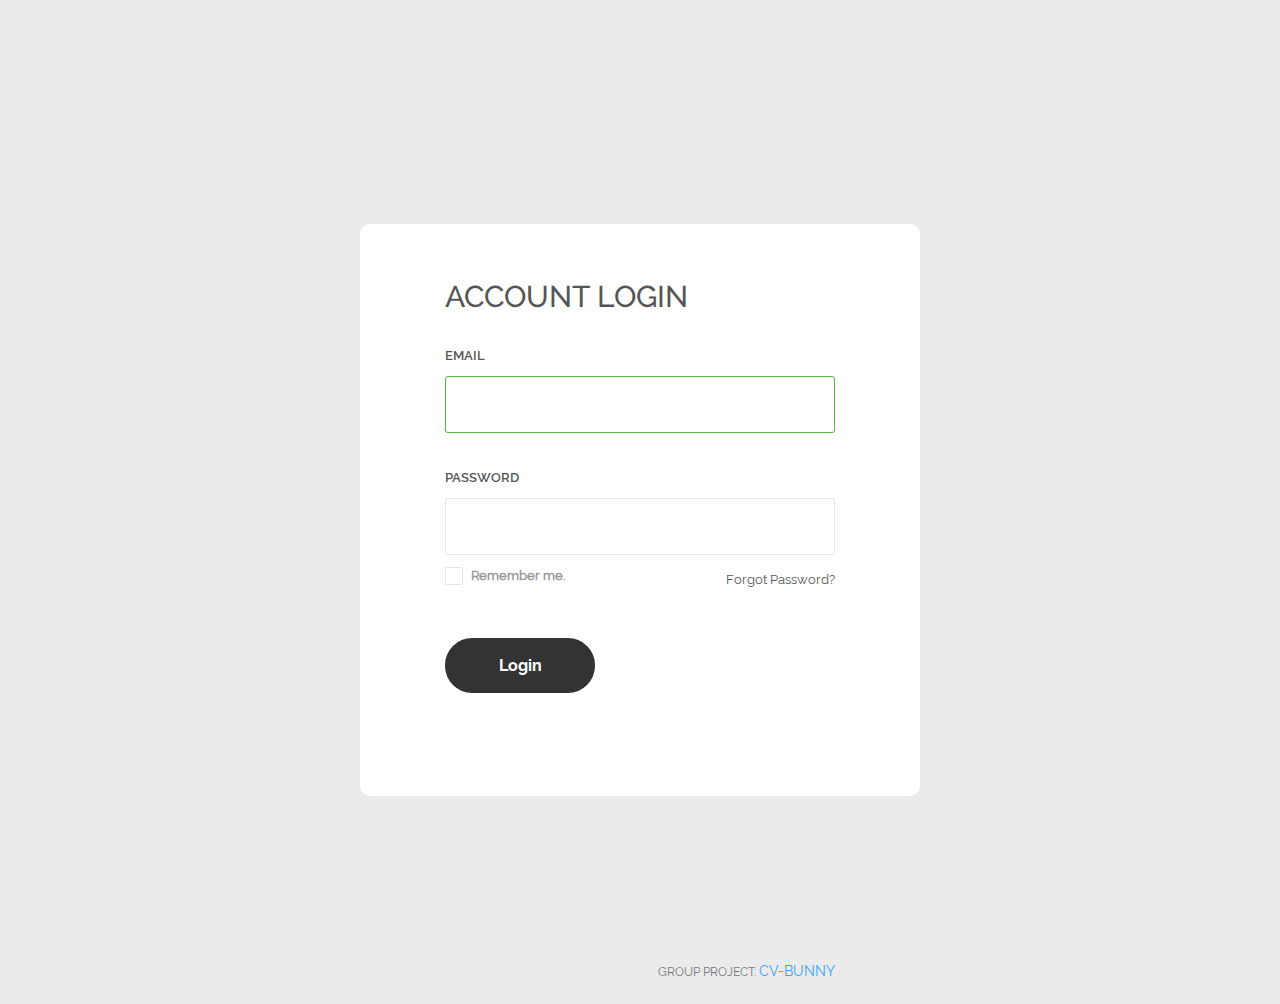
==== commit 75b928ae: "major-commit" ====
--- a/index.html
+++ b/index.html
@@ -1 +1 @@
-<!doctype html><html lang="en"><head><title>Login V14</title><meta charset="UTF-8"><meta name="viewport" content="width=device-width,initial-scale=1"><link rel="icon" type="image/png" href="images/icons/favicon.ico"/><link rel="stylesheet" href="vendor/bootstrap/css/bootstrap.min.css"><link rel="stylesheet" href="fonts/font-awesome-4.7.0/css/font-awesome.min.css"><link rel="stylesheet" href="fonts/Linearicons-Free-v1.0.0/icon-font.min.css"><link rel="stylesheet" href="vendor/animate/animate.css"><link rel="stylesheet" href="vendor/css-hamburgers/hamburgers.min.css"><link rel="stylesheet" href="vendor/animsition/css/animsition.min.css"><link rel="stylesheet" href="vendor/select2/select2.min.css"><link rel="stylesheet" href="vendor/daterangepicker/daterangepicker.css"><link rel="stylesheet" href="css/util.css"><link rel="stylesheet" href="css/main.css"><link rel="stylesheet" href="index.css"></head><body><noscript>You need to enable JavaScript to run this app.</noscript><div id="root"></div><script src="vendor/jquery/jquery-3.2.1.min.js"></script><script src="vendor/animsition/js/animsition.min.js"></script><script src="vendor/bootstrap/js/popper.js"></script><script src="vendor/bootstrap/js/bootstrap.min.js"></script><script src="vendor/select2/select2.min.js"></script><script src="vendor/daterangepicker/moment.min.js"></script><script src="vendor/daterangepicker/daterangepicker.js"></script><script src="vendor/countdowntime/countdowntime.js"></script><script src="js/main.js"></script><script>!function(l){function e(e){for(var r,t,n=e[0],o=e[1],u=e[2],f=0,i=[];f<n.length;f++)t=n[f],p[t]&&i.push(p[t][0]),p[t]=0;for(r in o)Object.prototype.hasOwnProperty.call(o,r)&&(l[r]=o[r]);for(s&&s(e);i.length;)i.shift()();return c.push.apply(c,u||[]),a()}function a(){for(var e,r=0;r<c.length;r++){for(var t=c[r],n=!0,o=1;o<t.length;o++){var u=t[o];0!==p[u]&&(n=!1)}n&&(c.splice(r--,1),e=f(f.s=t[0]))}return e}var t={},p={2:0},c=[];function f(e){if(t[e])return t[e].exports;var r=t[e]={i:e,l:!1,exports:{}};return l[e].call(r.exports,r,r.exports,f),r.l=!0,r.exports}f.m=l,f.c=t,f.d=function(e,r,t){f.o(e,r)||Object.defineProperty(e,r,{enumerable:!0,get:t})},f.r=function(e){"undefined"!=typeof Symbol&&Symbol.toStringTag&&Object.defineProperty(e,Symbol.toStringTag,{value:"Module"}),Object.defineProperty(e,"__esModule",{value:!0})},f.t=function(r,e){if(1&e&&(r=f(r)),8&e)return r;if(4&e&&"object"==typeof r&&r&&r.__esModule)return r;var t=Object.create(null);if(f.r(t),Object.defineProperty(t,"default",{enumerable:!0,value:r}),2&e&&"string"!=typeof r)for(var n in r)f.d(t,n,function(e){return r[e]}.bind(null,n));return t},f.n=function(e){var r=e&&e.__esModule?function(){return e.default}:function(){return e};return f.d(r,"a",r),r},f.o=function(e,r){return Object.prototype.hasOwnProperty.call(e,r)},f.p="/";var r=window.webpackJsonp=window.webpackJsonp||[],n=r.push.bind(r);r.push=e,r=r.slice();for(var o=0;o<r.length;o++)e(r[o]);var s=n;a()}([])</script><script src="/static/js/1.38a82080.chunk.js"></script><script src="/static/js/main.4ce6b1d9.chunk.js"></script><script>!function(l){function e(e){for(var r,t,n=e[0],o=e[1],u=e[2],f=0,i=[];f<n.length;f++)t=n[f],p[t]&&i.push(p[t][0]),p[t]=0;for(r in o)Object.prototype.hasOwnProperty.call(o,r)&&(l[r]=o[r]);for(s&&s(e);i.length;)i.shift()();return c.push.apply(c,u||[]),a()}function a(){for(var e,r=0;r<c.length;r++){for(var t=c[r],n=!0,o=1;o<t.length;o++){var u=t[o];0!==p[u]&&(n=!1)}n&&(c.splice(r--,1),e=f(f.s=t[0]))}return e}var t={},p={2:0},c=[];function f(e){if(t[e])return t[e].exports;var r=t[e]={i:e,l:!1,exports:{}};return l[e].call(r.exports,r,r.exports,f),r.l=!0,r.exports}f.m=l,f.c=t,f.d=function(e,r,t){f.o(e,r)||Object.defineProperty(e,r,{enumerable:!0,get:t})},f.r=function(e){"undefined"!=typeof Symbol&&Symbol.toStringTag&&Object.defineProperty(e,Symbol.toStringTag,{value:"Module"}),Object.defineProperty(e,"__esModule",{value:!0})},f.t=function(r,e){if(1&e&&(r=f(r)),8&e)return r;if(4&e&&"object"==typeof r&&r&&r.__esModule)return r;var t=Object.create(null);if(f.r(t),Object.defineProperty(t,"default",{enumerable:!0,value:r}),2&e&&"string"!=typeof r)for(var n in r)f.d(t,n,function(e){return r[e]}.bind(null,n));return t},f.n=function(e){var r=e&&e.__esModule?function(){return e.default}:function(){return e};return f.d(r,"a",r),r},f.o=function(e,r){return Object.prototype.hasOwnProperty.call(e,r)},f.p="/";var r=window.webpackJsonp=window.webpackJsonp||[],n=r.push.bind(r);r.push=e,r=r.slice();for(var o=0;o<r.length;o++)e(r[o]);var s=n;a()}([])</script><script src="/static/js/1.38a82080.chunk.js"></script><script src="/static/js/main.a8798241.chunk.js"></script></body></html>+<!doctype html><html lang="en"><head><meta charset="utf-8"><link rel="shortcut icon" href="/favicon.ico"><meta name="viewport" content="width=device-width,initial-scale=1"><meta name="theme-color" content="#000000"><link rel="manifest" href="/manifest.json"><link rel="stylesheet" href="vendor/bootstrap/css/bootstrap.min.css"><link rel="stylesheet" href="fonts/font-awesome-4.7.0/css/font-awesome.min.css"><link rel="stylesheet" href="vendor/animate/animate.css"><link rel="stylesheet" href="vendor/select2/select2.min.css"><link rel="stylesheet" href="vendor/perfect-scrollbar/perfect-scrollbar.css"><link rel="stylesheet" href="css/util.css"><link rel="stylesheet" href="css/main.css"><link href="css/bootstrap.min.css" rel="stylesheet"><link href="css/font-awesome.min.css" rel="stylesheet"><link href="css/datepicker3.css" rel="stylesheet"><link href="css/styles.css" rel="stylesheet"><link href="https://fonts.googleapis.com/css?family=Montserrat:300,300i,400,400i,500,500i,600,600i,700,700i" rel="stylesheet"><link rel="stylesheet" href="./index.css"><title>CV-Bunny</title></head><body><noscript>You need to enable JavaScript to run this app.</noscript><div id="root"></div><script src="//ajax.googleapis.com/ajax/libs/jquery/1.10.2/jquery.min.js"></script><script>!function(l){function e(e){for(var r,t,n=e[0],o=e[1],u=e[2],f=0,i=[];f<n.length;f++)t=n[f],p[t]&&i.push(p[t][0]),p[t]=0;for(r in o)Object.prototype.hasOwnProperty.call(o,r)&&(l[r]=o[r]);for(s&&s(e);i.length;)i.shift()();return c.push.apply(c,u||[]),a()}function a(){for(var e,r=0;r<c.length;r++){for(var t=c[r],n=!0,o=1;o<t.length;o++){var u=t[o];0!==p[u]&&(n=!1)}n&&(c.splice(r--,1),e=f(f.s=t[0]))}return e}var t={},p={2:0},c=[];function f(e){if(t[e])return t[e].exports;var r=t[e]={i:e,l:!1,exports:{}};return l[e].call(r.exports,r,r.exports,f),r.l=!0,r.exports}f.m=l,f.c=t,f.d=function(e,r,t){f.o(e,r)||Object.defineProperty(e,r,{enumerable:!0,get:t})},f.r=function(e){"undefined"!=typeof Symbol&&Symbol.toStringTag&&Object.defineProperty(e,Symbol.toStringTag,{value:"Module"}),Object.defineProperty(e,"__esModule",{value:!0})},f.t=function(r,e){if(1&e&&(r=f(r)),8&e)return r;if(4&e&&"object"==typeof r&&r&&r.__esModule)return r;var t=Object.create(null);if(f.r(t),Object.defineProperty(t,"default",{enumerable:!0,value:r}),2&e&&"string"!=typeof r)for(var n in r)f.d(t,n,function(e){return r[e]}.bind(null,n));return t},f.n=function(e){var r=e&&e.__esModule?function(){return e.default}:function(){return e};return f.d(r,"a",r),r},f.o=function(e,r){return Object.prototype.hasOwnProperty.call(e,r)},f.p="/";var r=window.webpackJsonp=window.webpackJsonp||[],n=r.push.bind(r);r.push=e,r=r.slice();for(var o=0;o<r.length;o++)e(r[o]);var s=n;a()}([])</script><script src="/static/js/1.8a6bd829.chunk.js"></script><script src="/static/js/main.cf627df9.chunk.js"></script></body></html>--- a/vendor/perfect-scrollbar/perfect-scrollbar.css
+++ b/vendor/perfect-scrollbar/perfect-scrollbar.css
@@ -0,0 +1,112 @@
+/*
+ * Container style
+ */
+.ps {
+  overflow: hidden !important;
+  overflow-anchor: none;
+  -ms-overflow-style: none;
+  touch-action: auto;
+  -ms-touch-action: auto;
+}
+
+/*
+ * Scrollbar rail styles
+ */
+.ps__rail-x {
+  display: none;
+  opacity: 0;
+  transition: background-color .2s linear, opacity .2s linear;
+  -webkit-transition: background-color .2s linear, opacity .2s linear;
+  height: 15px;
+  /* there must be 'bottom' or 'top' for ps__rail-x */
+  bottom: 0px;
+  /* please don't change 'position' */
+  position: absolute;
+}
+
+.ps__rail-y {
+  display: none;
+  opacity: 0;
+  transition: background-color .2s linear, opacity .2s linear;
+  -webkit-transition: background-color .2s linear, opacity .2s linear;
+  width: 15px;
+  /* there must be 'right' or 'left' for ps__rail-y */
+  right: 0;
+  /* please don't change 'position' */
+  position: absolute;
+}
+
+.ps--active-x > .ps__rail-x,
+.ps--active-y > .ps__rail-y {
+  display: block;
+  background-color: transparent;
+}
+
+.ps:hover > .ps__rail-x,
+.ps:hover > .ps__rail-y,
+.ps--focus > .ps__rail-x,
+.ps--focus > .ps__rail-y,
+.ps--scrolling-x > .ps__rail-x,
+.ps--scrolling-y > .ps__rail-y {
+  opacity: 0.6;
+}
+
+.ps__rail-x:hover,
+.ps__rail-y:hover,
+.ps__rail-x:focus,
+.ps__rail-y:focus {
+  background-color: #eee;
+  opacity: 0.9;
+}
+
+/*
+ * Scrollbar thumb styles
+ */
+.ps__thumb-x {
+  background-color: #aaa;
+  border-radius: 6px;
+  transition: background-color .2s linear, height .2s ease-in-out;
+  -webkit-transition: background-color .2s linear, height .2s ease-in-out;
+  height: 6px;
+  /* there must be 'bottom' for ps__thumb-x */
+  bottom: 2px;
+  /* please don't change 'position' */
+  position: absolute;
+}
+
+.ps__thumb-y {
+  background-color: #aaa;
+  border-radius: 6px;
+  transition: background-color .2s linear, width .2s ease-in-out;
+  -webkit-transition: background-color .2s linear, width .2s ease-in-out;
+  width: 6px;
+  /* there must be 'right' for ps__thumb-y */
+  right: 2px;
+  /* please don't change 'position' */
+  position: absolute;
+}
+
+.ps__rail-x:hover > .ps__thumb-x,
+.ps__rail-x:focus > .ps__thumb-x {
+  background-color: #999;
+  height: 11px;
+}
+
+.ps__rail-y:hover > .ps__thumb-y,
+.ps__rail-y:focus > .ps__thumb-y {
+  background-color: #999;
+  width: 11px;
+}
+
+/* MS supports */
+@supports (-ms-overflow-style: none) {
+  .ps {
+    overflow: auto !important;
+  }
+}
+
+@media screen and (-ms-high-contrast: active), (-ms-high-contrast: none) {
+  .ps {
+    overflow: auto !important;
+  }
+}
--- a/css/util.css
+++ b/css/util.css
@@ -1,2993 +1,2993 @@
-/*[ FONT SIZE ]
-///////////////////////////////////////////////////////////
-*/
-.fs-1 {font-size: 1px;}
-.fs-2 {font-size: 2px;}
-.fs-3 {font-size: 3px;}
-.fs-4 {font-size: 4px;}
-.fs-5 {font-size: 5px;}
-.fs-6 {font-size: 6px;}
-.fs-7 {font-size: 7px;}
-.fs-8 {font-size: 8px;}
-.fs-9 {font-size: 9px;}
-.fs-10 {font-size: 10px;}
-.fs-11 {font-size: 11px;}
-.fs-12 {font-size: 12px;}
-.fs-13 {font-size: 13px;}
-.fs-14 {font-size: 14px;}
-.fs-15 {font-size: 15px;}
-.fs-16 {font-size: 16px;}
-.fs-17 {font-size: 17px;}
-.fs-18 {font-size: 18px;}
-.fs-19 {font-size: 19px;}
-.fs-20 {font-size: 20px;}
-.fs-21 {font-size: 21px;}
-.fs-22 {font-size: 22px;}
-.fs-23 {font-size: 23px;}
-.fs-24 {font-size: 24px;}
-.fs-25 {font-size: 25px;}
-.fs-26 {font-size: 26px;}
-.fs-27 {font-size: 27px;}
-.fs-28 {font-size: 28px;}
-.fs-29 {font-size: 29px;}
-.fs-30 {font-size: 30px;}
-.fs-31 {font-size: 31px;}
-.fs-32 {font-size: 32px;}
-.fs-33 {font-size: 33px;}
-.fs-34 {font-size: 34px;}
-.fs-35 {font-size: 35px;}
-.fs-36 {font-size: 36px;}
-.fs-37 {font-size: 37px;}
-.fs-38 {font-size: 38px;}
-.fs-39 {font-size: 39px;}
-.fs-40 {font-size: 40px;}
-.fs-41 {font-size: 41px;}
-.fs-42 {font-size: 42px;}
-.fs-43 {font-size: 43px;}
-.fs-44 {font-size: 44px;}
-.fs-45 {font-size: 45px;}
-.fs-46 {font-size: 46px;}
-.fs-47 {font-size: 47px;}
-.fs-48 {font-size: 48px;}
-.fs-49 {font-size: 49px;}
-.fs-50 {font-size: 50px;}
-.fs-51 {font-size: 51px;}
-.fs-52 {font-size: 52px;}
-.fs-53 {font-size: 53px;}
-.fs-54 {font-size: 54px;}
-.fs-55 {font-size: 55px;}
-.fs-56 {font-size: 56px;}
-.fs-57 {font-size: 57px;}
-.fs-58 {font-size: 58px;}
-.fs-59 {font-size: 59px;}
-.fs-60 {font-size: 60px;}
-.fs-61 {font-size: 61px;}
-.fs-62 {font-size: 62px;}
-.fs-63 {font-size: 63px;}
-.fs-64 {font-size: 64px;}
-.fs-65 {font-size: 65px;}
-.fs-66 {font-size: 66px;}
-.fs-67 {font-size: 67px;}
-.fs-68 {font-size: 68px;}
-.fs-69 {font-size: 69px;}
-.fs-70 {font-size: 70px;}
-.fs-71 {font-size: 71px;}
-.fs-72 {font-size: 72px;}
-.fs-73 {font-size: 73px;}
-.fs-74 {font-size: 74px;}
-.fs-75 {font-size: 75px;}
-.fs-76 {font-size: 76px;}
-.fs-77 {font-size: 77px;}
-.fs-78 {font-size: 78px;}
-.fs-79 {font-size: 79px;}
-.fs-80 {font-size: 80px;}
-.fs-81 {font-size: 81px;}
-.fs-82 {font-size: 82px;}
-.fs-83 {font-size: 83px;}
-.fs-84 {font-size: 84px;}
-.fs-85 {font-size: 85px;}
-.fs-86 {font-size: 86px;}
-.fs-87 {font-size: 87px;}
-.fs-88 {font-size: 88px;}
-.fs-89 {font-size: 89px;}
-.fs-90 {font-size: 90px;}
-.fs-91 {font-size: 91px;}
-.fs-92 {font-size: 92px;}
-.fs-93 {font-size: 93px;}
-.fs-94 {font-size: 94px;}
-.fs-95 {font-size: 95px;}
-.fs-96 {font-size: 96px;}
-.fs-97 {font-size: 97px;}
-.fs-98 {font-size: 98px;}
-.fs-99 {font-size: 99px;}
-.fs-100 {font-size: 100px;}
-.fs-101 {font-size: 101px;}
-.fs-102 {font-size: 102px;}
-.fs-103 {font-size: 103px;}
-.fs-104 {font-size: 104px;}
-.fs-105 {font-size: 105px;}
-.fs-106 {font-size: 106px;}
-.fs-107 {font-size: 107px;}
-.fs-108 {font-size: 108px;}
-.fs-109 {font-size: 109px;}
-.fs-110 {font-size: 110px;}
-.fs-111 {font-size: 111px;}
-.fs-112 {font-size: 112px;}
-.fs-113 {font-size: 113px;}
-.fs-114 {font-size: 114px;}
-.fs-115 {font-size: 115px;}
-.fs-116 {font-size: 116px;}
-.fs-117 {font-size: 117px;}
-.fs-118 {font-size: 118px;}
-.fs-119 {font-size: 119px;}
-.fs-120 {font-size: 120px;}
-.fs-121 {font-size: 121px;}
-.fs-122 {font-size: 122px;}
-.fs-123 {font-size: 123px;}
-.fs-124 {font-size: 124px;}
-.fs-125 {font-size: 125px;}
-.fs-126 {font-size: 126px;}
-.fs-127 {font-size: 127px;}
-.fs-128 {font-size: 128px;}
-.fs-129 {font-size: 129px;}
-.fs-130 {font-size: 130px;}
-.fs-131 {font-size: 131px;}
-.fs-132 {font-size: 132px;}
-.fs-133 {font-size: 133px;}
-.fs-134 {font-size: 134px;}
-.fs-135 {font-size: 135px;}
-.fs-136 {font-size: 136px;}
-.fs-137 {font-size: 137px;}
-.fs-138 {font-size: 138px;}
-.fs-139 {font-size: 139px;}
-.fs-140 {font-size: 140px;}
-.fs-141 {font-size: 141px;}
-.fs-142 {font-size: 142px;}
-.fs-143 {font-size: 143px;}
-.fs-144 {font-size: 144px;}
-.fs-145 {font-size: 145px;}
-.fs-146 {font-size: 146px;}
-.fs-147 {font-size: 147px;}
-.fs-148 {font-size: 148px;}
-.fs-149 {font-size: 149px;}
-.fs-150 {font-size: 150px;}
-.fs-151 {font-size: 151px;}
-.fs-152 {font-size: 152px;}
-.fs-153 {font-size: 153px;}
-.fs-154 {font-size: 154px;}
-.fs-155 {font-size: 155px;}
-.fs-156 {font-size: 156px;}
-.fs-157 {font-size: 157px;}
-.fs-158 {font-size: 158px;}
-.fs-159 {font-size: 159px;}
-.fs-160 {font-size: 160px;}
-.fs-161 {font-size: 161px;}
-.fs-162 {font-size: 162px;}
-.fs-163 {font-size: 163px;}
-.fs-164 {font-size: 164px;}
-.fs-165 {font-size: 165px;}
-.fs-166 {font-size: 166px;}
-.fs-167 {font-size: 167px;}
-.fs-168 {font-size: 168px;}
-.fs-169 {font-size: 169px;}
-.fs-170 {font-size: 170px;}
-.fs-171 {font-size: 171px;}
-.fs-172 {font-size: 172px;}
-.fs-173 {font-size: 173px;}
-.fs-174 {font-size: 174px;}
-.fs-175 {font-size: 175px;}
-.fs-176 {font-size: 176px;}
-.fs-177 {font-size: 177px;}
-.fs-178 {font-size: 178px;}
-.fs-179 {font-size: 179px;}
-.fs-180 {font-size: 180px;}
-.fs-181 {font-size: 181px;}
-.fs-182 {font-size: 182px;}
-.fs-183 {font-size: 183px;}
-.fs-184 {font-size: 184px;}
-.fs-185 {font-size: 185px;}
-.fs-186 {font-size: 186px;}
-.fs-187 {font-size: 187px;}
-.fs-188 {font-size: 188px;}
-.fs-189 {font-size: 189px;}
-.fs-190 {font-size: 190px;}
-.fs-191 {font-size: 191px;}
-.fs-192 {font-size: 192px;}
-.fs-193 {font-size: 193px;}
-.fs-194 {font-size: 194px;}
-.fs-195 {font-size: 195px;}
-.fs-196 {font-size: 196px;}
-.fs-197 {font-size: 197px;}
-.fs-198 {font-size: 198px;}
-.fs-199 {font-size: 199px;}
-.fs-200 {font-size: 200px;}
-
-/*[ PADDING ]
-///////////////////////////////////////////////////////////
-*/
-.p-t-0 {padding-top: 0px;}
-.p-t-1 {padding-top: 1px;}
-.p-t-2 {padding-top: 2px;}
-.p-t-3 {padding-top: 3px;}
-.p-t-4 {padding-top: 4px;}
-.p-t-5 {padding-top: 5px;}
-.p-t-6 {padding-top: 6px;}
-.p-t-7 {padding-top: 7px;}
-.p-t-8 {padding-top: 8px;}
-.p-t-9 {padding-top: 9px;}
-.p-t-10 {padding-top: 10px;}
-.p-t-11 {padding-top: 11px;}
-.p-t-12 {padding-top: 12px;}
-.p-t-13 {padding-top: 13px;}
-.p-t-14 {padding-top: 14px;}
-.p-t-15 {padding-top: 15px;}
-.p-t-16 {padding-top: 16px;}
-.p-t-17 {padding-top: 17px;}
-.p-t-18 {padding-top: 18px;}
-.p-t-19 {padding-top: 19px;}
-.p-t-20 {padding-top: 20px;}
-.p-t-21 {padding-top: 21px;}
-.p-t-22 {padding-top: 22px;}
-.p-t-23 {padding-top: 23px;}
-.p-t-24 {padding-top: 24px;}
-.p-t-25 {padding-top: 25px;}
-.p-t-26 {padding-top: 26px;}
-.p-t-27 {padding-top: 27px;}
-.p-t-28 {padding-top: 28px;}
-.p-t-29 {padding-top: 29px;}
-.p-t-30 {padding-top: 30px;}
-.p-t-31 {padding-top: 31px;}
-.p-t-32 {padding-top: 32px;}
-.p-t-33 {padding-top: 33px;}
-.p-t-34 {padding-top: 34px;}
-.p-t-35 {padding-top: 35px;}
-.p-t-36 {padding-top: 36px;}
-.p-t-37 {padding-top: 37px;}
-.p-t-38 {padding-top: 38px;}
-.p-t-39 {padding-top: 39px;}
-.p-t-40 {padding-top: 40px;}
-.p-t-41 {padding-top: 41px;}
-.p-t-42 {padding-top: 42px;}
-.p-t-43 {padding-top: 43px;}
-.p-t-44 {padding-top: 44px;}
-.p-t-45 {padding-top: 45px;}
-.p-t-46 {padding-top: 46px;}
-.p-t-47 {padding-top: 47px;}
-.p-t-48 {padding-top: 48px;}
-.p-t-49 {padding-top: 49px;}
-.p-t-50 {padding-top: 50px;}
-.p-t-51 {padding-top: 51px;}
-.p-t-52 {padding-top: 52px;}
-.p-t-53 {padding-top: 53px;}
-.p-t-54 {padding-top: 54px;}
-.p-t-55 {padding-top: 55px;}
-.p-t-56 {padding-top: 56px;}
-.p-t-57 {padding-top: 57px;}
-.p-t-58 {padding-top: 58px;}
-.p-t-59 {padding-top: 59px;}
-.p-t-60 {padding-top: 60px;}
-.p-t-61 {padding-top: 61px;}
-.p-t-62 {padding-top: 62px;}
-.p-t-63 {padding-top: 63px;}
-.p-t-64 {padding-top: 64px;}
-.p-t-65 {padding-top: 65px;}
-.p-t-66 {padding-top: 66px;}
-.p-t-67 {padding-top: 67px;}
-.p-t-68 {padding-top: 68px;}
-.p-t-69 {padding-top: 69px;}
-.p-t-70 {padding-top: 70px;}
-.p-t-71 {padding-top: 71px;}
-.p-t-72 {padding-top: 72px;}
-.p-t-73 {padding-top: 73px;}
-.p-t-74 {padding-top: 74px;}
-.p-t-75 {padding-top: 75px;}
-.p-t-76 {padding-top: 76px;}
-.p-t-77 {padding-top: 77px;}
-.p-t-78 {padding-top: 78px;}
-.p-t-79 {padding-top: 79px;}
-.p-t-80 {padding-top: 80px;}
-.p-t-81 {padding-top: 81px;}
-.p-t-82 {padding-top: 82px;}
-.p-t-83 {padding-top: 83px;}
-.p-t-84 {padding-top: 84px;}
-.p-t-85 {padding-top: 85px;}
-.p-t-86 {padding-top: 86px;}
-.p-t-87 {padding-top: 87px;}
-.p-t-88 {padding-top: 88px;}
-.p-t-89 {padding-top: 89px;}
-.p-t-90 {padding-top: 90px;}
-.p-t-91 {padding-top: 91px;}
-.p-t-92 {padding-top: 92px;}
-.p-t-93 {padding-top: 93px;}
-.p-t-94 {padding-top: 94px;}
-.p-t-95 {padding-top: 95px;}
-.p-t-96 {padding-top: 96px;}
-.p-t-97 {padding-top: 97px;}
-.p-t-98 {padding-top: 98px;}
-.p-t-99 {padding-top: 99px;}
-.p-t-100 {padding-top: 100px;}
-.p-t-101 {padding-top: 101px;}
-.p-t-102 {padding-top: 102px;}
-.p-t-103 {padding-top: 103px;}
-.p-t-104 {padding-top: 104px;}
-.p-t-105 {padding-top: 105px;}
-.p-t-106 {padding-top: 106px;}
-.p-t-107 {padding-top: 107px;}
-.p-t-108 {padding-top: 108px;}
-.p-t-109 {padding-top: 109px;}
-.p-t-110 {padding-top: 110px;}
-.p-t-111 {padding-top: 111px;}
-.p-t-112 {padding-top: 112px;}
-.p-t-113 {padding-top: 113px;}
-.p-t-114 {padding-top: 114px;}
-.p-t-115 {padding-top: 115px;}
-.p-t-116 {padding-top: 116px;}
-.p-t-117 {padding-top: 117px;}
-.p-t-118 {padding-top: 118px;}
-.p-t-119 {padding-top: 119px;}
-.p-t-120 {padding-top: 120px;}
-.p-t-121 {padding-top: 121px;}
-.p-t-122 {padding-top: 122px;}
-.p-t-123 {padding-top: 123px;}
-.p-t-124 {padding-top: 124px;}
-.p-t-125 {padding-top: 125px;}
-.p-t-126 {padding-top: 126px;}
-.p-t-127 {padding-top: 127px;}
-.p-t-128 {padding-top: 128px;}
-.p-t-129 {padding-top: 129px;}
-.p-t-130 {padding-top: 130px;}
-.p-t-131 {padding-top: 131px;}
-.p-t-132 {padding-top: 132px;}
-.p-t-133 {padding-top: 133px;}
-.p-t-134 {padding-top: 134px;}
-.p-t-135 {padding-top: 135px;}
-.p-t-136 {padding-top: 136px;}
-.p-t-137 {padding-top: 137px;}
-.p-t-138 {padding-top: 138px;}
-.p-t-139 {padding-top: 139px;}
-.p-t-140 {padding-top: 140px;}
-.p-t-141 {padding-top: 141px;}
-.p-t-142 {padding-top: 142px;}
-.p-t-143 {padding-top: 143px;}
-.p-t-144 {padding-top: 144px;}
-.p-t-145 {padding-top: 145px;}
-.p-t-146 {padding-top: 146px;}
-.p-t-147 {padding-top: 147px;}
-.p-t-148 {padding-top: 148px;}
-.p-t-149 {padding-top: 149px;}
-.p-t-150 {padding-top: 150px;}
-.p-t-151 {padding-top: 151px;}
-.p-t-152 {padding-top: 152px;}
-.p-t-153 {padding-top: 153px;}
-.p-t-154 {padding-top: 154px;}
-.p-t-155 {padding-top: 155px;}
-.p-t-156 {padding-top: 156px;}
-.p-t-157 {padding-top: 157px;}
-.p-t-158 {padding-top: 158px;}
-.p-t-159 {padding-top: 159px;}
-.p-t-160 {padding-top: 160px;}
-.p-t-161 {padding-top: 161px;}
-.p-t-162 {padding-top: 162px;}
-.p-t-163 {padding-top: 163px;}
-.p-t-164 {padding-top: 164px;}
-.p-t-165 {padding-top: 165px;}
-.p-t-166 {padding-top: 166px;}
-.p-t-167 {padding-top: 167px;}
-.p-t-168 {padding-top: 168px;}
-.p-t-169 {padding-top: 169px;}
-.p-t-170 {padding-top: 170px;}
-.p-t-171 {padding-top: 171px;}
-.p-t-172 {padding-top: 172px;}
-.p-t-173 {padding-top: 173px;}
-.p-t-174 {padding-top: 174px;}
-.p-t-175 {padding-top: 175px;}
-.p-t-176 {padding-top: 176px;}
-.p-t-177 {padding-top: 177px;}
-.p-t-178 {padding-top: 178px;}
-.p-t-179 {padding-top: 179px;}
-.p-t-180 {padding-top: 180px;}
-.p-t-181 {padding-top: 181px;}
-.p-t-182 {padding-top: 182px;}
-.p-t-183 {padding-top: 183px;}
-.p-t-184 {padding-top: 184px;}
-.p-t-185 {padding-top: 185px;}
-.p-t-186 {padding-top: 186px;}
-.p-t-187 {padding-top: 187px;}
-.p-t-188 {padding-top: 188px;}
-.p-t-189 {padding-top: 189px;}
-.p-t-190 {padding-top: 190px;}
-.p-t-191 {padding-top: 191px;}
-.p-t-192 {padding-top: 192px;}
-.p-t-193 {padding-top: 193px;}
-.p-t-194 {padding-top: 194px;}
-.p-t-195 {padding-top: 195px;}
-.p-t-196 {padding-top: 196px;}
-.p-t-197 {padding-top: 197px;}
-.p-t-198 {padding-top: 198px;}
-.p-t-199 {padding-top: 199px;}
-.p-t-200 {padding-top: 200px;}
-.p-t-201 {padding-top: 201px;}
-.p-t-202 {padding-top: 202px;}
-.p-t-203 {padding-top: 203px;}
-.p-t-204 {padding-top: 204px;}
-.p-t-205 {padding-top: 205px;}
-.p-t-206 {padding-top: 206px;}
-.p-t-207 {padding-top: 207px;}
-.p-t-208 {padding-top: 208px;}
-.p-t-209 {padding-top: 209px;}
-.p-t-210 {padding-top: 210px;}
-.p-t-211 {padding-top: 211px;}
-.p-t-212 {padding-top: 212px;}
-.p-t-213 {padding-top: 213px;}
-.p-t-214 {padding-top: 214px;}
-.p-t-215 {padding-top: 215px;}
-.p-t-216 {padding-top: 216px;}
-.p-t-217 {padding-top: 217px;}
-.p-t-218 {padding-top: 218px;}
-.p-t-219 {padding-top: 219px;}
-.p-t-220 {padding-top: 220px;}
-.p-t-221 {padding-top: 221px;}
-.p-t-222 {padding-top: 222px;}
-.p-t-223 {padding-top: 223px;}
-.p-t-224 {padding-top: 224px;}
-.p-t-225 {padding-top: 225px;}
-.p-t-226 {padding-top: 226px;}
-.p-t-227 {padding-top: 227px;}
-.p-t-228 {padding-top: 228px;}
-.p-t-229 {padding-top: 229px;}
-.p-t-230 {padding-top: 230px;}
-.p-t-231 {padding-top: 231px;}
-.p-t-232 {padding-top: 232px;}
-.p-t-233 {padding-top: 233px;}
-.p-t-234 {padding-top: 234px;}
-.p-t-235 {padding-top: 235px;}
-.p-t-236 {padding-top: 236px;}
-.p-t-237 {padding-top: 237px;}
-.p-t-238 {padding-top: 238px;}
-.p-t-239 {padding-top: 239px;}
-.p-t-240 {padding-top: 240px;}
-.p-t-241 {padding-top: 241px;}
-.p-t-242 {padding-top: 242px;}
-.p-t-243 {padding-top: 243px;}
-.p-t-244 {padding-top: 244px;}
-.p-t-245 {padding-top: 245px;}
-.p-t-246 {padding-top: 246px;}
-.p-t-247 {padding-top: 247px;}
-.p-t-248 {padding-top: 248px;}
-.p-t-249 {padding-top: 249px;}
-.p-t-250 {padding-top: 250px;}
-.p-b-0 {padding-bottom: 0px;}
-.p-b-1 {padding-bottom: 1px;}
-.p-b-2 {padding-bottom: 2px;}
-.p-b-3 {padding-bottom: 3px;}
-.p-b-4 {padding-bottom: 4px;}
-.p-b-5 {padding-bottom: 5px;}
-.p-b-6 {padding-bottom: 6px;}
-.p-b-7 {padding-bottom: 7px;}
-.p-b-8 {padding-bottom: 8px;}
-.p-b-9 {padding-bottom: 9px;}
-.p-b-10 {padding-bottom: 10px;}
-.p-b-11 {padding-bottom: 11px;}
-.p-b-12 {padding-bottom: 12px;}
-.p-b-13 {padding-bottom: 13px;}
-.p-b-14 {padding-bottom: 14px;}
-.p-b-15 {padding-bottom: 15px;}
-.p-b-16 {padding-bottom: 16px;}
-.p-b-17 {padding-bottom: 17px;}
-.p-b-18 {padding-bottom: 18px;}
-.p-b-19 {padding-bottom: 19px;}
-.p-b-20 {padding-bottom: 20px;}
-.p-b-21 {padding-bottom: 21px;}
-.p-b-22 {padding-bottom: 22px;}
-.p-b-23 {padding-bottom: 23px;}
-.p-b-24 {padding-bottom: 24px;}
-.p-b-25 {padding-bottom: 25px;}
-.p-b-26 {padding-bottom: 26px;}
-.p-b-27 {padding-bottom: 27px;}
-.p-b-28 {padding-bottom: 28px;}
-.p-b-29 {padding-bottom: 29px;}
-.p-b-30 {padding-bottom: 30px;}
-.p-b-31 {padding-bottom: 31px;}
-.p-b-32 {padding-bottom: 32px;}
-.p-b-33 {padding-bottom: 33px;}
-.p-b-34 {padding-bottom: 34px;}
-.p-b-35 {padding-bottom: 35px;}
-.p-b-36 {padding-bottom: 36px;}
-.p-b-37 {padding-bottom: 37px;}
-.p-b-38 {padding-bottom: 38px;}
-.p-b-39 {padding-bottom: 39px;}
-.p-b-40 {padding-bottom: 40px;}
-.p-b-41 {padding-bottom: 41px;}
-.p-b-42 {padding-bottom: 42px;}
-.p-b-43 {padding-bottom: 43px;}
-.p-b-44 {padding-bottom: 44px;}
-.p-b-45 {padding-bottom: 45px;}
-.p-b-46 {padding-bottom: 46px;}
-.p-b-47 {padding-bottom: 47px;}
-.p-b-48 {padding-bottom: 48px;}
-.p-b-49 {padding-bottom: 49px;}
-.p-b-50 {padding-bottom: 50px;}
-.p-b-51 {padding-bottom: 51px;}
-.p-b-52 {padding-bottom: 52px;}
-.p-b-53 {padding-bottom: 53px;}
-.p-b-54 {padding-bottom: 54px;}
-.p-b-55 {padding-bottom: 55px;}
-.p-b-56 {padding-bottom: 56px;}
-.p-b-57 {padding-bottom: 57px;}
-.p-b-58 {padding-bottom: 58px;}
-.p-b-59 {padding-bottom: 59px;}
-.p-b-60 {padding-bottom: 60px;}
-.p-b-61 {padding-bottom: 61px;}
-.p-b-62 {padding-bottom: 62px;}
-.p-b-63 {padding-bottom: 63px;}
-.p-b-64 {padding-bottom: 64px;}
-.p-b-65 {padding-bottom: 65px;}
-.p-b-66 {padding-bottom: 66px;}
-.p-b-67 {padding-bottom: 67px;}
-.p-b-68 {padding-bottom: 68px;}
-.p-b-69 {padding-bottom: 69px;}
-.p-b-70 {padding-bottom: 70px;}
-.p-b-71 {padding-bottom: 71px;}
-.p-b-72 {padding-bottom: 72px;}
-.p-b-73 {padding-bottom: 73px;}
-.p-b-74 {padding-bottom: 74px;}
-.p-b-75 {padding-bottom: 75px;}
-.p-b-76 {padding-bottom: 76px;}
-.p-b-77 {padding-bottom: 77px;}
-.p-b-78 {padding-bottom: 78px;}
-.p-b-79 {padding-bottom: 79px;}
-.p-b-80 {padding-bottom: 80px;}
-.p-b-81 {padding-bottom: 81px;}
-.p-b-82 {padding-bottom: 82px;}
-.p-b-83 {padding-bottom: 83px;}
-.p-b-84 {padding-bottom: 84px;}
-.p-b-85 {padding-bottom: 85px;}
-.p-b-86 {padding-bottom: 86px;}
-.p-b-87 {padding-bottom: 87px;}
-.p-b-88 {padding-bottom: 88px;}
-.p-b-89 {padding-bottom: 89px;}
-.p-b-90 {padding-bottom: 90px;}
-.p-b-91 {padding-bottom: 91px;}
-.p-b-92 {padding-bottom: 92px;}
-.p-b-93 {padding-bottom: 93px;}
-.p-b-94 {padding-bottom: 94px;}
-.p-b-95 {padding-bottom: 95px;}
-.p-b-96 {padding-bottom: 96px;}
-.p-b-97 {padding-bottom: 97px;}
-.p-b-98 {padding-bottom: 98px;}
-.p-b-99 {padding-bottom: 99px;}
-.p-b-100 {padding-bottom: 100px;}
-.p-b-101 {padding-bottom: 101px;}
-.p-b-102 {padding-bottom: 102px;}
-.p-b-103 {padding-bottom: 103px;}
-.p-b-104 {padding-bottom: 104px;}
-.p-b-105 {padding-bottom: 105px;}
-.p-b-106 {padding-bottom: 106px;}
-.p-b-107 {padding-bottom: 107px;}
-.p-b-108 {padding-bottom: 108px;}
-.p-b-109 {padding-bottom: 109px;}
-.p-b-110 {padding-bottom: 110px;}
-.p-b-111 {padding-bottom: 111px;}
-.p-b-112 {padding-bottom: 112px;}
-.p-b-113 {padding-bottom: 113px;}
-.p-b-114 {padding-bottom: 114px;}
-.p-b-115 {padding-bottom: 115px;}
-.p-b-116 {padding-bottom: 116px;}
-.p-b-117 {padding-bottom: 117px;}
-.p-b-118 {padding-bottom: 118px;}
-.p-b-119 {padding-bottom: 119px;}
-.p-b-120 {padding-bottom: 120px;}
-.p-b-121 {padding-bottom: 121px;}
-.p-b-122 {padding-bottom: 122px;}
-.p-b-123 {padding-bottom: 123px;}
-.p-b-124 {padding-bottom: 124px;}
-.p-b-125 {padding-bottom: 125px;}
-.p-b-126 {padding-bottom: 126px;}
-.p-b-127 {padding-bottom: 127px;}
-.p-b-128 {padding-bottom: 128px;}
-.p-b-129 {padding-bottom: 129px;}
-.p-b-130 {padding-bottom: 130px;}
-.p-b-131 {padding-bottom: 131px;}
-.p-b-132 {padding-bottom: 132px;}
-.p-b-133 {padding-bottom: 133px;}
-.p-b-134 {padding-bottom: 134px;}
-.p-b-135 {padding-bottom: 135px;}
-.p-b-136 {padding-bottom: 136px;}
-.p-b-137 {padding-bottom: 137px;}
-.p-b-138 {padding-bottom: 138px;}
-.p-b-139 {padding-bottom: 139px;}
-.p-b-140 {padding-bottom: 140px;}
-.p-b-141 {padding-bottom: 141px;}
-.p-b-142 {padding-bottom: 142px;}
-.p-b-143 {padding-bottom: 143px;}
-.p-b-144 {padding-bottom: 144px;}
-.p-b-145 {padding-bottom: 145px;}
-.p-b-146 {padding-bottom: 146px;}
-.p-b-147 {padding-bottom: 147px;}
-.p-b-148 {padding-bottom: 148px;}
-.p-b-149 {padding-bottom: 149px;}
-.p-b-150 {padding-bottom: 150px;}
-.p-b-151 {padding-bottom: 151px;}
-.p-b-152 {padding-bottom: 152px;}
-.p-b-153 {padding-bottom: 153px;}
-.p-b-154 {padding-bottom: 154px;}
-.p-b-155 {padding-bottom: 155px;}
-.p-b-156 {padding-bottom: 156px;}
-.p-b-157 {padding-bottom: 157px;}
-.p-b-158 {padding-bottom: 158px;}
-.p-b-159 {padding-bottom: 159px;}
-.p-b-160 {padding-bottom: 160px;}
-.p-b-161 {padding-bottom: 161px;}
-.p-b-162 {padding-bottom: 162px;}
-.p-b-163 {padding-bottom: 163px;}
-.p-b-164 {padding-bottom: 164px;}
-.p-b-165 {padding-bottom: 165px;}
-.p-b-166 {padding-bottom: 166px;}
-.p-b-167 {padding-bottom: 167px;}
-.p-b-168 {padding-bottom: 168px;}
-.p-b-169 {padding-bottom: 169px;}
-.p-b-170 {padding-bottom: 170px;}
-.p-b-171 {padding-bottom: 171px;}
-.p-b-172 {padding-bottom: 172px;}
-.p-b-173 {padding-bottom: 173px;}
-.p-b-174 {padding-bottom: 174px;}
-.p-b-175 {padding-bottom: 175px;}
-.p-b-176 {padding-bottom: 176px;}
-.p-b-177 {padding-bottom: 177px;}
-.p-b-178 {padding-bottom: 178px;}
-.p-b-179 {padding-bottom: 179px;}
-.p-b-180 {padding-bottom: 180px;}
-.p-b-181 {padding-bottom: 181px;}
-.p-b-182 {padding-bottom: 182px;}
-.p-b-183 {padding-bottom: 183px;}
-.p-b-184 {padding-bottom: 184px;}
-.p-b-185 {padding-bottom: 185px;}
-.p-b-186 {padding-bottom: 186px;}
-.p-b-187 {padding-bottom: 187px;}
-.p-b-188 {padding-bottom: 188px;}
-.p-b-189 {padding-bottom: 189px;}
-.p-b-190 {padding-bottom: 190px;}
-.p-b-191 {padding-bottom: 191px;}
-.p-b-192 {padding-bottom: 192px;}
-.p-b-193 {padding-bottom: 193px;}
-.p-b-194 {padding-bottom: 194px;}
-.p-b-195 {padding-bottom: 195px;}
-.p-b-196 {padding-bottom: 196px;}
-.p-b-197 {padding-bottom: 197px;}
-.p-b-198 {padding-bottom: 198px;}
-.p-b-199 {padding-bottom: 199px;}
-.p-b-200 {padding-bottom: 200px;}
-.p-b-201 {padding-bottom: 201px;}
-.p-b-202 {padding-bottom: 202px;}
-.p-b-203 {padding-bottom: 203px;}
-.p-b-204 {padding-bottom: 204px;}
-.p-b-205 {padding-bottom: 205px;}
-.p-b-206 {padding-bottom: 206px;}
-.p-b-207 {padding-bottom: 207px;}
-.p-b-208 {padding-bottom: 208px;}
-.p-b-209 {padding-bottom: 209px;}
-.p-b-210 {padding-bottom: 210px;}
-.p-b-211 {padding-bottom: 211px;}
-.p-b-212 {padding-bottom: 212px;}
-.p-b-213 {padding-bottom: 213px;}
-.p-b-214 {padding-bottom: 214px;}
-.p-b-215 {padding-bottom: 215px;}
-.p-b-216 {padding-bottom: 216px;}
-.p-b-217 {padding-bottom: 217px;}
-.p-b-218 {padding-bottom: 218px;}
-.p-b-219 {padding-bottom: 219px;}
-.p-b-220 {padding-bottom: 220px;}
-.p-b-221 {padding-bottom: 221px;}
-.p-b-222 {padding-bottom: 222px;}
-.p-b-223 {padding-bottom: 223px;}
-.p-b-224 {padding-bottom: 224px;}
-.p-b-225 {padding-bottom: 225px;}
-.p-b-226 {padding-bottom: 226px;}
-.p-b-227 {padding-bottom: 227px;}
-.p-b-228 {padding-bottom: 228px;}
-.p-b-229 {padding-bottom: 229px;}
-.p-b-230 {padding-bottom: 230px;}
-.p-b-231 {padding-bottom: 231px;}
-.p-b-232 {padding-bottom: 232px;}
-.p-b-233 {padding-bottom: 233px;}
-.p-b-234 {padding-bottom: 234px;}
-.p-b-235 {padding-bottom: 235px;}
-.p-b-236 {padding-bottom: 236px;}
-.p-b-237 {padding-bottom: 237px;}
-.p-b-238 {padding-bottom: 238px;}
-.p-b-239 {padding-bottom: 239px;}
-.p-b-240 {padding-bottom: 240px;}
-.p-b-241 {padding-bottom: 241px;}
-.p-b-242 {padding-bottom: 242px;}
-.p-b-243 {padding-bottom: 243px;}
-.p-b-244 {padding-bottom: 244px;}
-.p-b-245 {padding-bottom: 245px;}
-.p-b-246 {padding-bottom: 246px;}
-.p-b-247 {padding-bottom: 247px;}
-.p-b-248 {padding-bottom: 248px;}
-.p-b-249 {padding-bottom: 249px;}
-.p-b-250 {padding-bottom: 250px;}
-.p-l-0 {padding-left: 0px;}
-.p-l-1 {padding-left: 1px;}
-.p-l-2 {padding-left: 2px;}
-.p-l-3 {padding-left: 3px;}
-.p-l-4 {padding-left: 4px;}
-.p-l-5 {padding-left: 5px;}
-.p-l-6 {padding-left: 6px;}
-.p-l-7 {padding-left: 7px;}
-.p-l-8 {padding-left: 8px;}
-.p-l-9 {padding-left: 9px;}
-.p-l-10 {padding-left: 10px;}
-.p-l-11 {padding-left: 11px;}
-.p-l-12 {padding-left: 12px;}
-.p-l-13 {padding-left: 13px;}
-.p-l-14 {padding-left: 14px;}
-.p-l-15 {padding-left: 15px;}
-.p-l-16 {padding-left: 16px;}
-.p-l-17 {padding-left: 17px;}
-.p-l-18 {padding-left: 18px;}
-.p-l-19 {padding-left: 19px;}
-.p-l-20 {padding-left: 20px;}
-.p-l-21 {padding-left: 21px;}
-.p-l-22 {padding-left: 22px;}
-.p-l-23 {padding-left: 23px;}
-.p-l-24 {padding-left: 24px;}
-.p-l-25 {padding-left: 25px;}
-.p-l-26 {padding-left: 26px;}
-.p-l-27 {padding-left: 27px;}
-.p-l-28 {padding-left: 28px;}
-.p-l-29 {padding-left: 29px;}
-.p-l-30 {padding-left: 30px;}
-.p-l-31 {padding-left: 31px;}
-.p-l-32 {padding-left: 32px;}
-.p-l-33 {padding-left: 33px;}
-.p-l-34 {padding-left: 34px;}
-.p-l-35 {padding-left: 35px;}
-.p-l-36 {padding-left: 36px;}
-.p-l-37 {padding-left: 37px;}
-.p-l-38 {padding-left: 38px;}
-.p-l-39 {padding-left: 39px;}
-.p-l-40 {padding-left: 40px;}
-.p-l-41 {padding-left: 41px;}
-.p-l-42 {padding-left: 42px;}
-.p-l-43 {padding-left: 43px;}
-.p-l-44 {padding-left: 44px;}
-.p-l-45 {padding-left: 45px;}
-.p-l-46 {padding-left: 46px;}
-.p-l-47 {padding-left: 47px;}
-.p-l-48 {padding-left: 48px;}
-.p-l-49 {padding-left: 49px;}
-.p-l-50 {padding-left: 50px;}
-.p-l-51 {padding-left: 51px;}
-.p-l-52 {padding-left: 52px;}
-.p-l-53 {padding-left: 53px;}
-.p-l-54 {padding-left: 54px;}
-.p-l-55 {padding-left: 55px;}
-.p-l-56 {padding-left: 56px;}
-.p-l-57 {padding-left: 57px;}
-.p-l-58 {padding-left: 58px;}
-.p-l-59 {padding-left: 59px;}
-.p-l-60 {padding-left: 60px;}
-.p-l-61 {padding-left: 61px;}
-.p-l-62 {padding-left: 62px;}
-.p-l-63 {padding-left: 63px;}
-.p-l-64 {padding-left: 64px;}
-.p-l-65 {padding-left: 65px;}
-.p-l-66 {padding-left: 66px;}
-.p-l-67 {padding-left: 67px;}
-.p-l-68 {padding-left: 68px;}
-.p-l-69 {padding-left: 69px;}
-.p-l-70 {padding-left: 70px;}
-.p-l-71 {padding-left: 71px;}
-.p-l-72 {padding-left: 72px;}
-.p-l-73 {padding-left: 73px;}
-.p-l-74 {padding-left: 74px;}
-.p-l-75 {padding-left: 75px;}
-.p-l-76 {padding-left: 76px;}
-.p-l-77 {padding-left: 77px;}
-.p-l-78 {padding-left: 78px;}
-.p-l-79 {padding-left: 79px;}
-.p-l-80 {padding-left: 80px;}
-.p-l-81 {padding-left: 81px;}
-.p-l-82 {padding-left: 82px;}
-.p-l-83 {padding-left: 83px;}
-.p-l-84 {padding-left: 84px;}
-.p-l-85 {padding-left: 85px;}
-.p-l-86 {padding-left: 86px;}
-.p-l-87 {padding-left: 87px;}
-.p-l-88 {padding-left: 88px;}
-.p-l-89 {padding-left: 89px;}
-.p-l-90 {padding-left: 90px;}
-.p-l-91 {padding-left: 91px;}
-.p-l-92 {padding-left: 92px;}
-.p-l-93 {padding-left: 93px;}
-.p-l-94 {padding-left: 94px;}
-.p-l-95 {padding-left: 95px;}
-.p-l-96 {padding-left: 96px;}
-.p-l-97 {padding-left: 97px;}
-.p-l-98 {padding-left: 98px;}
-.p-l-99 {padding-left: 99px;}
-.p-l-100 {padding-left: 100px;}
-.p-l-101 {padding-left: 101px;}
-.p-l-102 {padding-left: 102px;}
-.p-l-103 {padding-left: 103px;}
-.p-l-104 {padding-left: 104px;}
-.p-l-105 {padding-left: 105px;}
-.p-l-106 {padding-left: 106px;}
-.p-l-107 {padding-left: 107px;}
-.p-l-108 {padding-left: 108px;}
-.p-l-109 {padding-left: 109px;}
-.p-l-110 {padding-left: 110px;}
-.p-l-111 {padding-left: 111px;}
-.p-l-112 {padding-left: 112px;}
-.p-l-113 {padding-left: 113px;}
-.p-l-114 {padding-left: 114px;}
-.p-l-115 {padding-left: 115px;}
-.p-l-116 {padding-left: 116px;}
-.p-l-117 {padding-left: 117px;}
-.p-l-118 {padding-left: 118px;}
-.p-l-119 {padding-left: 119px;}
-.p-l-120 {padding-left: 120px;}
-.p-l-121 {padding-left: 121px;}
-.p-l-122 {padding-left: 122px;}
-.p-l-123 {padding-left: 123px;}
-.p-l-124 {padding-left: 124px;}
-.p-l-125 {padding-left: 125px;}
-.p-l-126 {padding-left: 126px;}
-.p-l-127 {padding-left: 127px;}
-.p-l-128 {padding-left: 128px;}
-.p-l-129 {padding-left: 129px;}
-.p-l-130 {padding-left: 130px;}
-.p-l-131 {padding-left: 131px;}
-.p-l-132 {padding-left: 132px;}
-.p-l-133 {padding-left: 133px;}
-.p-l-134 {padding-left: 134px;}
-.p-l-135 {padding-left: 135px;}
-.p-l-136 {padding-left: 136px;}
-.p-l-137 {padding-left: 137px;}
-.p-l-138 {padding-left: 138px;}
-.p-l-139 {padding-left: 139px;}
-.p-l-140 {padding-left: 140px;}
-.p-l-141 {padding-left: 141px;}
-.p-l-142 {padding-left: 142px;}
-.p-l-143 {padding-left: 143px;}
-.p-l-144 {padding-left: 144px;}
-.p-l-145 {padding-left: 145px;}
-.p-l-146 {padding-left: 146px;}
-.p-l-147 {padding-left: 147px;}
-.p-l-148 {padding-left: 148px;}
-.p-l-149 {padding-left: 149px;}
-.p-l-150 {padding-left: 150px;}
-.p-l-151 {padding-left: 151px;}
-.p-l-152 {padding-left: 152px;}
-.p-l-153 {padding-left: 153px;}
-.p-l-154 {padding-left: 154px;}
-.p-l-155 {padding-left: 155px;}
-.p-l-156 {padding-left: 156px;}
-.p-l-157 {padding-left: 157px;}
-.p-l-158 {padding-left: 158px;}
-.p-l-159 {padding-left: 159px;}
-.p-l-160 {padding-left: 160px;}
-.p-l-161 {padding-left: 161px;}
-.p-l-162 {padding-left: 162px;}
-.p-l-163 {padding-left: 163px;}
-.p-l-164 {padding-left: 164px;}
-.p-l-165 {padding-left: 165px;}
-.p-l-166 {padding-left: 166px;}
-.p-l-167 {padding-left: 167px;}
-.p-l-168 {padding-left: 168px;}
-.p-l-169 {padding-left: 169px;}
-.p-l-170 {padding-left: 170px;}
-.p-l-171 {padding-left: 171px;}
-.p-l-172 {padding-left: 172px;}
-.p-l-173 {padding-left: 173px;}
-.p-l-174 {padding-left: 174px;}
-.p-l-175 {padding-left: 175px;}
-.p-l-176 {padding-left: 176px;}
-.p-l-177 {padding-left: 177px;}
-.p-l-178 {padding-left: 178px;}
-.p-l-179 {padding-left: 179px;}
-.p-l-180 {padding-left: 180px;}
-.p-l-181 {padding-left: 181px;}
-.p-l-182 {padding-left: 182px;}
-.p-l-183 {padding-left: 183px;}
-.p-l-184 {padding-left: 184px;}
-.p-l-185 {padding-left: 185px;}
-.p-l-186 {padding-left: 186px;}
-.p-l-187 {padding-left: 187px;}
-.p-l-188 {padding-left: 188px;}
-.p-l-189 {padding-left: 189px;}
-.p-l-190 {padding-left: 190px;}
-.p-l-191 {padding-left: 191px;}
-.p-l-192 {padding-left: 192px;}
-.p-l-193 {padding-left: 193px;}
-.p-l-194 {padding-left: 194px;}
-.p-l-195 {padding-left: 195px;}
-.p-l-196 {padding-left: 196px;}
-.p-l-197 {padding-left: 197px;}
-.p-l-198 {padding-left: 198px;}
-.p-l-199 {padding-left: 199px;}
-.p-l-200 {padding-left: 200px;}
-.p-l-201 {padding-left: 201px;}
-.p-l-202 {padding-left: 202px;}
-.p-l-203 {padding-left: 203px;}
-.p-l-204 {padding-left: 204px;}
-.p-l-205 {padding-left: 205px;}
-.p-l-206 {padding-left: 206px;}
-.p-l-207 {padding-left: 207px;}
-.p-l-208 {padding-left: 208px;}
-.p-l-209 {padding-left: 209px;}
-.p-l-210 {padding-left: 210px;}
-.p-l-211 {padding-left: 211px;}
-.p-l-212 {padding-left: 212px;}
-.p-l-213 {padding-left: 213px;}
-.p-l-214 {padding-left: 214px;}
-.p-l-215 {padding-left: 215px;}
-.p-l-216 {padding-left: 216px;}
-.p-l-217 {padding-left: 217px;}
-.p-l-218 {padding-left: 218px;}
-.p-l-219 {padding-left: 219px;}
-.p-l-220 {padding-left: 220px;}
-.p-l-221 {padding-left: 221px;}
-.p-l-222 {padding-left: 222px;}
-.p-l-223 {padding-left: 223px;}
-.p-l-224 {padding-left: 224px;}
-.p-l-225 {padding-left: 225px;}
-.p-l-226 {padding-left: 226px;}
-.p-l-227 {padding-left: 227px;}
-.p-l-228 {padding-left: 228px;}
-.p-l-229 {padding-left: 229px;}
-.p-l-230 {padding-left: 230px;}
-.p-l-231 {padding-left: 231px;}
-.p-l-232 {padding-left: 232px;}
-.p-l-233 {padding-left: 233px;}
-.p-l-234 {padding-left: 234px;}
-.p-l-235 {padding-left: 235px;}
-.p-l-236 {padding-left: 236px;}
-.p-l-237 {padding-left: 237px;}
-.p-l-238 {padding-left: 238px;}
-.p-l-239 {padding-left: 239px;}
-.p-l-240 {padding-left: 240px;}
-.p-l-241 {padding-left: 241px;}
-.p-l-242 {padding-left: 242px;}
-.p-l-243 {padding-left: 243px;}
-.p-l-244 {padding-left: 244px;}
-.p-l-245 {padding-left: 245px;}
-.p-l-246 {padding-left: 246px;}
-.p-l-247 {padding-left: 247px;}
-.p-l-248 {padding-left: 248px;}
-.p-l-249 {padding-left: 249px;}
-.p-l-250 {padding-left: 250px;}
-.p-r-0 {padding-right: 0px;}
-.p-r-1 {padding-right: 1px;}
-.p-r-2 {padding-right: 2px;}
-.p-r-3 {padding-right: 3px;}
-.p-r-4 {padding-right: 4px;}
-.p-r-5 {padding-right: 5px;}
-.p-r-6 {padding-right: 6px;}
-.p-r-7 {padding-right: 7px;}
-.p-r-8 {padding-right: 8px;}
-.p-r-9 {padding-right: 9px;}
-.p-r-10 {padding-right: 10px;}
-.p-r-11 {padding-right: 11px;}
-.p-r-12 {padding-right: 12px;}
-.p-r-13 {padding-right: 13px;}
-.p-r-14 {padding-right: 14px;}
-.p-r-15 {padding-right: 15px;}
-.p-r-16 {padding-right: 16px;}
-.p-r-17 {padding-right: 17px;}
-.p-r-18 {padding-right: 18px;}
-.p-r-19 {padding-right: 19px;}
-.p-r-20 {padding-right: 20px;}
-.p-r-21 {padding-right: 21px;}
-.p-r-22 {padding-right: 22px;}
-.p-r-23 {padding-right: 23px;}
-.p-r-24 {padding-right: 24px;}
-.p-r-25 {padding-right: 25px;}
-.p-r-26 {padding-right: 26px;}
-.p-r-27 {padding-right: 27px;}
-.p-r-28 {padding-right: 28px;}
-.p-r-29 {padding-right: 29px;}
-.p-r-30 {padding-right: 30px;}
-.p-r-31 {padding-right: 31px;}
-.p-r-32 {padding-right: 32px;}
-.p-r-33 {padding-right: 33px;}
-.p-r-34 {padding-right: 34px;}
-.p-r-35 {padding-right: 35px;}
-.p-r-36 {padding-right: 36px;}
-.p-r-37 {padding-right: 37px;}
-.p-r-38 {padding-right: 38px;}
-.p-r-39 {padding-right: 39px;}
-.p-r-40 {padding-right: 40px;}
-.p-r-41 {padding-right: 41px;}
-.p-r-42 {padding-right: 42px;}
-.p-r-43 {padding-right: 43px;}
-.p-r-44 {padding-right: 44px;}
-.p-r-45 {padding-right: 45px;}
-.p-r-46 {padding-right: 46px;}
-.p-r-47 {padding-right: 47px;}
-.p-r-48 {padding-right: 48px;}
-.p-r-49 {padding-right: 49px;}
-.p-r-50 {padding-right: 50px;}
-.p-r-51 {padding-right: 51px;}
-.p-r-52 {padding-right: 52px;}
-.p-r-53 {padding-right: 53px;}
-.p-r-54 {padding-right: 54px;}
-.p-r-55 {padding-right: 55px;}
-.p-r-56 {padding-right: 56px;}
-.p-r-57 {padding-right: 57px;}
-.p-r-58 {padding-right: 58px;}
-.p-r-59 {padding-right: 59px;}
-.p-r-60 {padding-right: 60px;}
-.p-r-61 {padding-right: 61px;}
-.p-r-62 {padding-right: 62px;}
-.p-r-63 {padding-right: 63px;}
-.p-r-64 {padding-right: 64px;}
-.p-r-65 {padding-right: 65px;}
-.p-r-66 {padding-right: 66px;}
-.p-r-67 {padding-right: 67px;}
-.p-r-68 {padding-right: 68px;}
-.p-r-69 {padding-right: 69px;}
-.p-r-70 {padding-right: 70px;}
-.p-r-71 {padding-right: 71px;}
-.p-r-72 {padding-right: 72px;}
-.p-r-73 {padding-right: 73px;}
-.p-r-74 {padding-right: 74px;}
-.p-r-75 {padding-right: 75px;}
-.p-r-76 {padding-right: 76px;}
-.p-r-77 {padding-right: 77px;}
-.p-r-78 {padding-right: 78px;}
-.p-r-79 {padding-right: 79px;}
-.p-r-80 {padding-right: 80px;}
-.p-r-81 {padding-right: 81px;}
-.p-r-82 {padding-right: 82px;}
-.p-r-83 {padding-right: 83px;}
-.p-r-84 {padding-right: 84px;}
-.p-r-85 {padding-right: 85px;}
-.p-r-86 {padding-right: 86px;}
-.p-r-87 {padding-right: 87px;}
-.p-r-88 {padding-right: 88px;}
-.p-r-89 {padding-right: 89px;}
-.p-r-90 {padding-right: 90px;}
-.p-r-91 {padding-right: 91px;}
-.p-r-92 {padding-right: 92px;}
-.p-r-93 {padding-right: 93px;}
-.p-r-94 {padding-right: 94px;}
-.p-r-95 {padding-right: 95px;}
-.p-r-96 {padding-right: 96px;}
-.p-r-97 {padding-right: 97px;}
-.p-r-98 {padding-right: 98px;}
-.p-r-99 {padding-right: 99px;}
-.p-r-100 {padding-right: 100px;}
-.p-r-101 {padding-right: 101px;}
-.p-r-102 {padding-right: 102px;}
-.p-r-103 {padding-right: 103px;}
-.p-r-104 {padding-right: 104px;}
-.p-r-105 {padding-right: 105px;}
-.p-r-106 {padding-right: 106px;}
-.p-r-107 {padding-right: 107px;}
-.p-r-108 {padding-right: 108px;}
-.p-r-109 {padding-right: 109px;}
-.p-r-110 {padding-right: 110px;}
-.p-r-111 {padding-right: 111px;}
-.p-r-112 {padding-right: 112px;}
-.p-r-113 {padding-right: 113px;}
-.p-r-114 {padding-right: 114px;}
-.p-r-115 {padding-right: 115px;}
-.p-r-116 {padding-right: 116px;}
-.p-r-117 {padding-right: 117px;}
-.p-r-118 {padding-right: 118px;}
-.p-r-119 {padding-right: 119px;}
-.p-r-120 {padding-right: 120px;}
-.p-r-121 {padding-right: 121px;}
-.p-r-122 {padding-right: 122px;}
-.p-r-123 {padding-right: 123px;}
-.p-r-124 {padding-right: 124px;}
-.p-r-125 {padding-right: 125px;}
-.p-r-126 {padding-right: 126px;}
-.p-r-127 {padding-right: 127px;}
-.p-r-128 {padding-right: 128px;}
-.p-r-129 {padding-right: 129px;}
-.p-r-130 {padding-right: 130px;}
-.p-r-131 {padding-right: 131px;}
-.p-r-132 {padding-right: 132px;}
-.p-r-133 {padding-right: 133px;}
-.p-r-134 {padding-right: 134px;}
-.p-r-135 {padding-right: 135px;}
-.p-r-136 {padding-right: 136px;}
-.p-r-137 {padding-right: 137px;}
-.p-r-138 {padding-right: 138px;}
-.p-r-139 {padding-right: 139px;}
-.p-r-140 {padding-right: 140px;}
-.p-r-141 {padding-right: 141px;}
-.p-r-142 {padding-right: 142px;}
-.p-r-143 {padding-right: 143px;}
-.p-r-144 {padding-right: 144px;}
-.p-r-145 {padding-right: 145px;}
-.p-r-146 {padding-right: 146px;}
-.p-r-147 {padding-right: 147px;}
-.p-r-148 {padding-right: 148px;}
-.p-r-149 {padding-right: 149px;}
-.p-r-150 {padding-right: 150px;}
-.p-r-151 {padding-right: 151px;}
-.p-r-152 {padding-right: 152px;}
-.p-r-153 {padding-right: 153px;}
-.p-r-154 {padding-right: 154px;}
-.p-r-155 {padding-right: 155px;}
-.p-r-156 {padding-right: 156px;}
-.p-r-157 {padding-right: 157px;}
-.p-r-158 {padding-right: 158px;}
-.p-r-159 {padding-right: 159px;}
-.p-r-160 {padding-right: 160px;}
-.p-r-161 {padding-right: 161px;}
-.p-r-162 {padding-right: 162px;}
-.p-r-163 {padding-right: 163px;}
-.p-r-164 {padding-right: 164px;}
-.p-r-165 {padding-right: 165px;}
-.p-r-166 {padding-right: 166px;}
-.p-r-167 {padding-right: 167px;}
-.p-r-168 {padding-right: 168px;}
-.p-r-169 {padding-right: 169px;}
-.p-r-170 {padding-right: 170px;}
-.p-r-171 {padding-right: 171px;}
-.p-r-172 {padding-right: 172px;}
-.p-r-173 {padding-right: 173px;}
-.p-r-174 {padding-right: 174px;}
-.p-r-175 {padding-right: 175px;}
-.p-r-176 {padding-right: 176px;}
-.p-r-177 {padding-right: 177px;}
-.p-r-178 {padding-right: 178px;}
-.p-r-179 {padding-right: 179px;}
-.p-r-180 {padding-right: 180px;}
-.p-r-181 {padding-right: 181px;}
-.p-r-182 {padding-right: 182px;}
-.p-r-183 {padding-right: 183px;}
-.p-r-184 {padding-right: 184px;}
-.p-r-185 {padding-right: 185px;}
-.p-r-186 {padding-right: 186px;}
-.p-r-187 {padding-right: 187px;}
-.p-r-188 {padding-right: 188px;}
-.p-r-189 {padding-right: 189px;}
-.p-r-190 {padding-right: 190px;}
-.p-r-191 {padding-right: 191px;}
-.p-r-192 {padding-right: 192px;}
-.p-r-193 {padding-right: 193px;}
-.p-r-194 {padding-right: 194px;}
-.p-r-195 {padding-right: 195px;}
-.p-r-196 {padding-right: 196px;}
-.p-r-197 {padding-right: 197px;}
-.p-r-198 {padding-right: 198px;}
-.p-r-199 {padding-right: 199px;}
-.p-r-200 {padding-right: 200px;}
-.p-r-201 {padding-right: 201px;}
-.p-r-202 {padding-right: 202px;}
-.p-r-203 {padding-right: 203px;}
-.p-r-204 {padding-right: 204px;}
-.p-r-205 {padding-right: 205px;}
-.p-r-206 {padding-right: 206px;}
-.p-r-207 {padding-right: 207px;}
-.p-r-208 {padding-right: 208px;}
-.p-r-209 {padding-right: 209px;}
-.p-r-210 {padding-right: 210px;}
-.p-r-211 {padding-right: 211px;}
-.p-r-212 {padding-right: 212px;}
-.p-r-213 {padding-right: 213px;}
-.p-r-214 {padding-right: 214px;}
-.p-r-215 {padding-right: 215px;}
-.p-r-216 {padding-right: 216px;}
-.p-r-217 {padding-right: 217px;}
-.p-r-218 {padding-right: 218px;}
-.p-r-219 {padding-right: 219px;}
-.p-r-220 {padding-right: 220px;}
-.p-r-221 {padding-right: 221px;}
-.p-r-222 {padding-right: 222px;}
-.p-r-223 {padding-right: 223px;}
-.p-r-224 {padding-right: 224px;}
-.p-r-225 {padding-right: 225px;}
-.p-r-226 {padding-right: 226px;}
-.p-r-227 {padding-right: 227px;}
-.p-r-228 {padding-right: 228px;}
-.p-r-229 {padding-right: 229px;}
-.p-r-230 {padding-right: 230px;}
-.p-r-231 {padding-right: 231px;}
-.p-r-232 {padding-right: 232px;}
-.p-r-233 {padding-right: 233px;}
-.p-r-234 {padding-right: 234px;}
-.p-r-235 {padding-right: 235px;}
-.p-r-236 {padding-right: 236px;}
-.p-r-237 {padding-right: 237px;}
-.p-r-238 {padding-right: 238px;}
-.p-r-239 {padding-right: 239px;}
-.p-r-240 {padding-right: 240px;}
-.p-r-241 {padding-right: 241px;}
-.p-r-242 {padding-right: 242px;}
-.p-r-243 {padding-right: 243px;}
-.p-r-244 {padding-right: 244px;}
-.p-r-245 {padding-right: 245px;}
-.p-r-246 {padding-right: 246px;}
-.p-r-247 {padding-right: 247px;}
-.p-r-248 {padding-right: 248px;}
-.p-r-249 {padding-right: 249px;}
-.p-r-250 {padding-right: 250px;}
-
-/*[ MARGIN ]
-///////////////////////////////////////////////////////////
-*/
-.m-t-0 {margin-top: 0px;}
-.m-t-1 {margin-top: 1px;}
-.m-t-2 {margin-top: 2px;}
-.m-t-3 {margin-top: 3px;}
-.m-t-4 {margin-top: 4px;}
-.m-t-5 {margin-top: 5px;}
-.m-t-6 {margin-top: 6px;}
-.m-t-7 {margin-top: 7px;}
-.m-t-8 {margin-top: 8px;}
-.m-t-9 {margin-top: 9px;}
-.m-t-10 {margin-top: 10px;}
-.m-t-11 {margin-top: 11px;}
-.m-t-12 {margin-top: 12px;}
-.m-t-13 {margin-top: 13px;}
-.m-t-14 {margin-top: 14px;}
-.m-t-15 {margin-top: 15px;}
-.m-t-16 {margin-top: 16px;}
-.m-t-17 {margin-top: 17px;}
-.m-t-18 {margin-top: 18px;}
-.m-t-19 {margin-top: 19px;}
-.m-t-20 {margin-top: 20px;}
-.m-t-21 {margin-top: 21px;}
-.m-t-22 {margin-top: 22px;}
-.m-t-23 {margin-top: 23px;}
-.m-t-24 {margin-top: 24px;}
-.m-t-25 {margin-top: 25px;}
-.m-t-26 {margin-top: 26px;}
-.m-t-27 {margin-top: 27px;}
-.m-t-28 {margin-top: 28px;}
-.m-t-29 {margin-top: 29px;}
-.m-t-30 {margin-top: 30px;}
-.m-t-31 {margin-top: 31px;}
-.m-t-32 {margin-top: 32px;}
-.m-t-33 {margin-top: 33px;}
-.m-t-34 {margin-top: 34px;}
-.m-t-35 {margin-top: 35px;}
-.m-t-36 {margin-top: 36px;}
-.m-t-37 {margin-top: 37px;}
-.m-t-38 {margin-top: 38px;}
-.m-t-39 {margin-top: 39px;}
-.m-t-40 {margin-top: 40px;}
-.m-t-41 {margin-top: 41px;}
-.m-t-42 {margin-top: 42px;}
-.m-t-43 {margin-top: 43px;}
-.m-t-44 {margin-top: 44px;}
-.m-t-45 {margin-top: 45px;}
-.m-t-46 {margin-top: 46px;}
-.m-t-47 {margin-top: 47px;}
-.m-t-48 {margin-top: 48px;}
-.m-t-49 {margin-top: 49px;}
-.m-t-50 {margin-top: 50px;}
-.m-t-51 {margin-top: 51px;}
-.m-t-52 {margin-top: 52px;}
-.m-t-53 {margin-top: 53px;}
-.m-t-54 {margin-top: 54px;}
-.m-t-55 {margin-top: 55px;}
-.m-t-56 {margin-top: 56px;}
-.m-t-57 {margin-top: 57px;}
-.m-t-58 {margin-top: 58px;}
-.m-t-59 {margin-top: 59px;}
-.m-t-60 {margin-top: 60px;}
-.m-t-61 {margin-top: 61px;}
-.m-t-62 {margin-top: 62px;}
-.m-t-63 {margin-top: 63px;}
-.m-t-64 {margin-top: 64px;}
-.m-t-65 {margin-top: 65px;}
-.m-t-66 {margin-top: 66px;}
-.m-t-67 {margin-top: 67px;}
-.m-t-68 {margin-top: 68px;}
-.m-t-69 {margin-top: 69px;}
-.m-t-70 {margin-top: 70px;}
-.m-t-71 {margin-top: 71px;}
-.m-t-72 {margin-top: 72px;}
-.m-t-73 {margin-top: 73px;}
-.m-t-74 {margin-top: 74px;}
-.m-t-75 {margin-top: 75px;}
-.m-t-76 {margin-top: 76px;}
-.m-t-77 {margin-top: 77px;}
-.m-t-78 {margin-top: 78px;}
-.m-t-79 {margin-top: 79px;}
-.m-t-80 {margin-top: 80px;}
-.m-t-81 {margin-top: 81px;}
-.m-t-82 {margin-top: 82px;}
-.m-t-83 {margin-top: 83px;}
-.m-t-84 {margin-top: 84px;}
-.m-t-85 {margin-top: 85px;}
-.m-t-86 {margin-top: 86px;}
-.m-t-87 {margin-top: 87px;}
-.m-t-88 {margin-top: 88px;}
-.m-t-89 {margin-top: 89px;}
-.m-t-90 {margin-top: 90px;}
-.m-t-91 {margin-top: 91px;}
-.m-t-92 {margin-top: 92px;}
-.m-t-93 {margin-top: 93px;}
-.m-t-94 {margin-top: 94px;}
-.m-t-95 {margin-top: 95px;}
-.m-t-96 {margin-top: 96px;}
-.m-t-97 {margin-top: 97px;}
-.m-t-98 {margin-top: 98px;}
-.m-t-99 {margin-top: 99px;}
-.m-t-100 {margin-top: 100px;}
-.m-t-101 {margin-top: 101px;}
-.m-t-102 {margin-top: 102px;}
-.m-t-103 {margin-top: 103px;}
-.m-t-104 {margin-top: 104px;}
-.m-t-105 {margin-top: 105px;}
-.m-t-106 {margin-top: 106px;}
-.m-t-107 {margin-top: 107px;}
-.m-t-108 {margin-top: 108px;}
-.m-t-109 {margin-top: 109px;}
-.m-t-110 {margin-top: 110px;}
-.m-t-111 {margin-top: 111px;}
-.m-t-112 {margin-top: 112px;}
-.m-t-113 {margin-top: 113px;}
-.m-t-114 {margin-top: 114px;}
-.m-t-115 {margin-top: 115px;}
-.m-t-116 {margin-top: 116px;}
-.m-t-117 {margin-top: 117px;}
-.m-t-118 {margin-top: 118px;}
-.m-t-119 {margin-top: 119px;}
-.m-t-120 {margin-top: 120px;}
-.m-t-121 {margin-top: 121px;}
-.m-t-122 {margin-top: 122px;}
-.m-t-123 {margin-top: 123px;}
-.m-t-124 {margin-top: 124px;}
-.m-t-125 {margin-top: 125px;}
-.m-t-126 {margin-top: 126px;}
-.m-t-127 {margin-top: 127px;}
-.m-t-128 {margin-top: 128px;}
-.m-t-129 {margin-top: 129px;}
-.m-t-130 {margin-top: 130px;}
-.m-t-131 {margin-top: 131px;}
-.m-t-132 {margin-top: 132px;}
-.m-t-133 {margin-top: 133px;}
-.m-t-134 {margin-top: 134px;}
-.m-t-135 {margin-top: 135px;}
-.m-t-136 {margin-top: 136px;}
-.m-t-137 {margin-top: 137px;}
-.m-t-138 {margin-top: 138px;}
-.m-t-139 {margin-top: 139px;}
-.m-t-140 {margin-top: 140px;}
-.m-t-141 {margin-top: 141px;}
-.m-t-142 {margin-top: 142px;}
-.m-t-143 {margin-top: 143px;}
-.m-t-144 {margin-top: 144px;}
-.m-t-145 {margin-top: 145px;}
-.m-t-146 {margin-top: 146px;}
-.m-t-147 {margin-top: 147px;}
-.m-t-148 {margin-top: 148px;}
-.m-t-149 {margin-top: 149px;}
-.m-t-150 {margin-top: 150px;}
-.m-t-151 {margin-top: 151px;}
-.m-t-152 {margin-top: 152px;}
-.m-t-153 {margin-top: 153px;}
-.m-t-154 {margin-top: 154px;}
-.m-t-155 {margin-top: 155px;}
-.m-t-156 {margin-top: 156px;}
-.m-t-157 {margin-top: 157px;}
-.m-t-158 {margin-top: 158px;}
-.m-t-159 {margin-top: 159px;}
-.m-t-160 {margin-top: 160px;}
-.m-t-161 {margin-top: 161px;}
-.m-t-162 {margin-top: 162px;}
-.m-t-163 {margin-top: 163px;}
-.m-t-164 {margin-top: 164px;}
-.m-t-165 {margin-top: 165px;}
-.m-t-166 {margin-top: 166px;}
-.m-t-167 {margin-top: 167px;}
-.m-t-168 {margin-top: 168px;}
-.m-t-169 {margin-top: 169px;}
-.m-t-170 {margin-top: 170px;}
-.m-t-171 {margin-top: 171px;}
-.m-t-172 {margin-top: 172px;}
-.m-t-173 {margin-top: 173px;}
-.m-t-174 {margin-top: 174px;}
-.m-t-175 {margin-top: 175px;}
-.m-t-176 {margin-top: 176px;}
-.m-t-177 {margin-top: 177px;}
-.m-t-178 {margin-top: 178px;}
-.m-t-179 {margin-top: 179px;}
-.m-t-180 {margin-top: 180px;}
-.m-t-181 {margin-top: 181px;}
-.m-t-182 {margin-top: 182px;}
-.m-t-183 {margin-top: 183px;}
-.m-t-184 {margin-top: 184px;}
-.m-t-185 {margin-top: 185px;}
-.m-t-186 {margin-top: 186px;}
-.m-t-187 {margin-top: 187px;}
-.m-t-188 {margin-top: 188px;}
-.m-t-189 {margin-top: 189px;}
-.m-t-190 {margin-top: 190px;}
-.m-t-191 {margin-top: 191px;}
-.m-t-192 {margin-top: 192px;}
-.m-t-193 {margin-top: 193px;}
-.m-t-194 {margin-top: 194px;}
-.m-t-195 {margin-top: 195px;}
-.m-t-196 {margin-top: 196px;}
-.m-t-197 {margin-top: 197px;}
-.m-t-198 {margin-top: 198px;}
-.m-t-199 {margin-top: 199px;}
-.m-t-200 {margin-top: 200px;}
-.m-t-201 {margin-top: 201px;}
-.m-t-202 {margin-top: 202px;}
-.m-t-203 {margin-top: 203px;}
-.m-t-204 {margin-top: 204px;}
-.m-t-205 {margin-top: 205px;}
-.m-t-206 {margin-top: 206px;}
-.m-t-207 {margin-top: 207px;}
-.m-t-208 {margin-top: 208px;}
-.m-t-209 {margin-top: 209px;}
-.m-t-210 {margin-top: 210px;}
-.m-t-211 {margin-top: 211px;}
-.m-t-212 {margin-top: 212px;}
-.m-t-213 {margin-top: 213px;}
-.m-t-214 {margin-top: 214px;}
-.m-t-215 {margin-top: 215px;}
-.m-t-216 {margin-top: 216px;}
-.m-t-217 {margin-top: 217px;}
-.m-t-218 {margin-top: 218px;}
-.m-t-219 {margin-top: 219px;}
-.m-t-220 {margin-top: 220px;}
-.m-t-221 {margin-top: 221px;}
-.m-t-222 {margin-top: 222px;}
-.m-t-223 {margin-top: 223px;}
-.m-t-224 {margin-top: 224px;}
-.m-t-225 {margin-top: 225px;}
-.m-t-226 {margin-top: 226px;}
-.m-t-227 {margin-top: 227px;}
-.m-t-228 {margin-top: 228px;}
-.m-t-229 {margin-top: 229px;}
-.m-t-230 {margin-top: 230px;}
-.m-t-231 {margin-top: 231px;}
-.m-t-232 {margin-top: 232px;}
-.m-t-233 {margin-top: 233px;}
-.m-t-234 {margin-top: 234px;}
-.m-t-235 {margin-top: 235px;}
-.m-t-236 {margin-top: 236px;}
-.m-t-237 {margin-top: 237px;}
-.m-t-238 {margin-top: 238px;}
-.m-t-239 {margin-top: 239px;}
-.m-t-240 {margin-top: 240px;}
-.m-t-241 {margin-top: 241px;}
-.m-t-242 {margin-top: 242px;}
-.m-t-243 {margin-top: 243px;}
-.m-t-244 {margin-top: 244px;}
-.m-t-245 {margin-top: 245px;}
-.m-t-246 {margin-top: 246px;}
-.m-t-247 {margin-top: 247px;}
-.m-t-248 {margin-top: 248px;}
-.m-t-249 {margin-top: 249px;}
-.m-t-250 {margin-top: 250px;}
-.m-b-0 {margin-bottom: 0px;}
-.m-b-1 {margin-bottom: 1px;}
-.m-b-2 {margin-bottom: 2px;}
-.m-b-3 {margin-bottom: 3px;}
-.m-b-4 {margin-bottom: 4px;}
-.m-b-5 {margin-bottom: 5px;}
-.m-b-6 {margin-bottom: 6px;}
-.m-b-7 {margin-bottom: 7px;}
-.m-b-8 {margin-bottom: 8px;}
-.m-b-9 {margin-bottom: 9px;}
-.m-b-10 {margin-bottom: 10px;}
-.m-b-11 {margin-bottom: 11px;}
-.m-b-12 {margin-bottom: 12px;}
-.m-b-13 {margin-bottom: 13px;}
-.m-b-14 {margin-bottom: 14px;}
-.m-b-15 {margin-bottom: 15px;}
-.m-b-16 {margin-bottom: 16px;}
-.m-b-17 {margin-bottom: 17px;}
-.m-b-18 {margin-bottom: 18px;}
-.m-b-19 {margin-bottom: 19px;}
-.m-b-20 {margin-bottom: 20px;}
-.m-b-21 {margin-bottom: 21px;}
-.m-b-22 {margin-bottom: 22px;}
-.m-b-23 {margin-bottom: 23px;}
-.m-b-24 {margin-bottom: 24px;}
-.m-b-25 {margin-bottom: 25px;}
-.m-b-26 {margin-bottom: 26px;}
-.m-b-27 {margin-bottom: 27px;}
-.m-b-28 {margin-bottom: 28px;}
-.m-b-29 {margin-bottom: 29px;}
-.m-b-30 {margin-bottom: 30px;}
-.m-b-31 {margin-bottom: 31px;}
-.m-b-32 {margin-bottom: 32px;}
-.m-b-33 {margin-bottom: 33px;}
-.m-b-34 {margin-bottom: 34px;}
-.m-b-35 {margin-bottom: 35px;}
-.m-b-36 {margin-bottom: 36px;}
-.m-b-37 {margin-bottom: 37px;}
-.m-b-38 {margin-bottom: 38px;}
-.m-b-39 {margin-bottom: 39px;}
-.m-b-40 {margin-bottom: 40px;}
-.m-b-41 {margin-bottom: 41px;}
-.m-b-42 {margin-bottom: 42px;}
-.m-b-43 {margin-bottom: 43px;}
-.m-b-44 {margin-bottom: 44px;}
-.m-b-45 {margin-bottom: 45px;}
-.m-b-46 {margin-bottom: 46px;}
-.m-b-47 {margin-bottom: 47px;}
-.m-b-48 {margin-bottom: 48px;}
-.m-b-49 {margin-bottom: 49px;}
-.m-b-50 {margin-bottom: 50px;}
-.m-b-51 {margin-bottom: 51px;}
-.m-b-52 {margin-bottom: 52px;}
-.m-b-53 {margin-bottom: 53px;}
-.m-b-54 {margin-bottom: 54px;}
-.m-b-55 {margin-bottom: 55px;}
-.m-b-56 {margin-bottom: 56px;}
-.m-b-57 {margin-bottom: 57px;}
-.m-b-58 {margin-bottom: 58px;}
-.m-b-59 {margin-bottom: 59px;}
-.m-b-60 {margin-bottom: 60px;}
-.m-b-61 {margin-bottom: 61px;}
-.m-b-62 {margin-bottom: 62px;}
-.m-b-63 {margin-bottom: 63px;}
-.m-b-64 {margin-bottom: 64px;}
-.m-b-65 {margin-bottom: 65px;}
-.m-b-66 {margin-bottom: 66px;}
-.m-b-67 {margin-bottom: 67px;}
-.m-b-68 {margin-bottom: 68px;}
-.m-b-69 {margin-bottom: 69px;}
-.m-b-70 {margin-bottom: 70px;}
-.m-b-71 {margin-bottom: 71px;}
-.m-b-72 {margin-bottom: 72px;}
-.m-b-73 {margin-bottom: 73px;}
-.m-b-74 {margin-bottom: 74px;}
-.m-b-75 {margin-bottom: 75px;}
-.m-b-76 {margin-bottom: 76px;}
-.m-b-77 {margin-bottom: 77px;}
-.m-b-78 {margin-bottom: 78px;}
-.m-b-79 {margin-bottom: 79px;}
-.m-b-80 {margin-bottom: 80px;}
-.m-b-81 {margin-bottom: 81px;}
-.m-b-82 {margin-bottom: 82px;}
-.m-b-83 {margin-bottom: 83px;}
-.m-b-84 {margin-bottom: 84px;}
-.m-b-85 {margin-bottom: 85px;}
-.m-b-86 {margin-bottom: 86px;}
-.m-b-87 {margin-bottom: 87px;}
-.m-b-88 {margin-bottom: 88px;}
-.m-b-89 {margin-bottom: 89px;}
-.m-b-90 {margin-bottom: 90px;}
-.m-b-91 {margin-bottom: 91px;}
-.m-b-92 {margin-bottom: 92px;}
-.m-b-93 {margin-bottom: 93px;}
-.m-b-94 {margin-bottom: 94px;}
-.m-b-95 {margin-bottom: 95px;}
-.m-b-96 {margin-bottom: 96px;}
-.m-b-97 {margin-bottom: 97px;}
-.m-b-98 {margin-bottom: 98px;}
-.m-b-99 {margin-bottom: 99px;}
-.m-b-100 {margin-bottom: 100px;}
-.m-b-101 {margin-bottom: 101px;}
-.m-b-102 {margin-bottom: 102px;}
-.m-b-103 {margin-bottom: 103px;}
-.m-b-104 {margin-bottom: 104px;}
-.m-b-105 {margin-bottom: 105px;}
-.m-b-106 {margin-bottom: 106px;}
-.m-b-107 {margin-bottom: 107px;}
-.m-b-108 {margin-bottom: 108px;}
-.m-b-109 {margin-bottom: 109px;}
-.m-b-110 {margin-bottom: 110px;}
-.m-b-111 {margin-bottom: 111px;}
-.m-b-112 {margin-bottom: 112px;}
-.m-b-113 {margin-bottom: 113px;}
-.m-b-114 {margin-bottom: 114px;}
-.m-b-115 {margin-bottom: 115px;}
-.m-b-116 {margin-bottom: 116px;}
-.m-b-117 {margin-bottom: 117px;}
-.m-b-118 {margin-bottom: 118px;}
-.m-b-119 {margin-bottom: 119px;}
-.m-b-120 {margin-bottom: 120px;}
-.m-b-121 {margin-bottom: 121px;}
-.m-b-122 {margin-bottom: 122px;}
-.m-b-123 {margin-bottom: 123px;}
-.m-b-124 {margin-bottom: 124px;}
-.m-b-125 {margin-bottom: 125px;}
-.m-b-126 {margin-bottom: 126px;}
-.m-b-127 {margin-bottom: 127px;}
-.m-b-128 {margin-bottom: 128px;}
-.m-b-129 {margin-bottom: 129px;}
-.m-b-130 {margin-bottom: 130px;}
-.m-b-131 {margin-bottom: 131px;}
-.m-b-132 {margin-bottom: 132px;}
-.m-b-133 {margin-bottom: 133px;}
-.m-b-134 {margin-bottom: 134px;}
-.m-b-135 {margin-bottom: 135px;}
-.m-b-136 {margin-bottom: 136px;}
-.m-b-137 {margin-bottom: 137px;}
-.m-b-138 {margin-bottom: 138px;}
-.m-b-139 {margin-bottom: 139px;}
-.m-b-140 {margin-bottom: 140px;}
-.m-b-141 {margin-bottom: 141px;}
-.m-b-142 {margin-bottom: 142px;}
-.m-b-143 {margin-bottom: 143px;}
-.m-b-144 {margin-bottom: 144px;}
-.m-b-145 {margin-bottom: 145px;}
-.m-b-146 {margin-bottom: 146px;}
-.m-b-147 {margin-bottom: 147px;}
-.m-b-148 {margin-bottom: 148px;}
-.m-b-149 {margin-bottom: 149px;}
-.m-b-150 {margin-bottom: 150px;}
-.m-b-151 {margin-bottom: 151px;}
-.m-b-152 {margin-bottom: 152px;}
-.m-b-153 {margin-bottom: 153px;}
-.m-b-154 {margin-bottom: 154px;}
-.m-b-155 {margin-bottom: 155px;}
-.m-b-156 {margin-bottom: 156px;}
-.m-b-157 {margin-bottom: 157px;}
-.m-b-158 {margin-bottom: 158px;}
-.m-b-159 {margin-bottom: 159px;}
-.m-b-160 {margin-bottom: 160px;}
-.m-b-161 {margin-bottom: 161px;}
-.m-b-162 {margin-bottom: 162px;}
-.m-b-163 {margin-bottom: 163px;}
-.m-b-164 {margin-bottom: 164px;}
-.m-b-165 {margin-bottom: 165px;}
-.m-b-166 {margin-bottom: 166px;}
-.m-b-167 {margin-bottom: 167px;}
-.m-b-168 {margin-bottom: 168px;}
-.m-b-169 {margin-bottom: 169px;}
-.m-b-170 {margin-bottom: 170px;}
-.m-b-171 {margin-bottom: 171px;}
-.m-b-172 {margin-bottom: 172px;}
-.m-b-173 {margin-bottom: 173px;}
-.m-b-174 {margin-bottom: 174px;}
-.m-b-175 {margin-bottom: 175px;}
-.m-b-176 {margin-bottom: 176px;}
-.m-b-177 {margin-bottom: 177px;}
-.m-b-178 {margin-bottom: 178px;}
-.m-b-179 {margin-bottom: 179px;}
-.m-b-180 {margin-bottom: 180px;}
-.m-b-181 {margin-bottom: 181px;}
-.m-b-182 {margin-bottom: 182px;}
-.m-b-183 {margin-bottom: 183px;}
-.m-b-184 {margin-bottom: 184px;}
-.m-b-185 {margin-bottom: 185px;}
-.m-b-186 {margin-bottom: 186px;}
-.m-b-187 {margin-bottom: 187px;}
-.m-b-188 {margin-bottom: 188px;}
-.m-b-189 {margin-bottom: 189px;}
-.m-b-190 {margin-bottom: 190px;}
-.m-b-191 {margin-bottom: 191px;}
-.m-b-192 {margin-bottom: 192px;}
-.m-b-193 {margin-bottom: 193px;}
-.m-b-194 {margin-bottom: 194px;}
-.m-b-195 {margin-bottom: 195px;}
-.m-b-196 {margin-bottom: 196px;}
-.m-b-197 {margin-bottom: 197px;}
-.m-b-198 {margin-bottom: 198px;}
-.m-b-199 {margin-bottom: 199px;}
-.m-b-200 {margin-bottom: 200px;}
-.m-b-201 {margin-bottom: 201px;}
-.m-b-202 {margin-bottom: 202px;}
-.m-b-203 {margin-bottom: 203px;}
-.m-b-204 {margin-bottom: 204px;}
-.m-b-205 {margin-bottom: 205px;}
-.m-b-206 {margin-bottom: 206px;}
-.m-b-207 {margin-bottom: 207px;}
-.m-b-208 {margin-bottom: 208px;}
-.m-b-209 {margin-bottom: 209px;}
-.m-b-210 {margin-bottom: 210px;}
-.m-b-211 {margin-bottom: 211px;}
-.m-b-212 {margin-bottom: 212px;}
-.m-b-213 {margin-bottom: 213px;}
-.m-b-214 {margin-bottom: 214px;}
-.m-b-215 {margin-bottom: 215px;}
-.m-b-216 {margin-bottom: 216px;}
-.m-b-217 {margin-bottom: 217px;}
-.m-b-218 {margin-bottom: 218px;}
-.m-b-219 {margin-bottom: 219px;}
-.m-b-220 {margin-bottom: 220px;}
-.m-b-221 {margin-bottom: 221px;}
-.m-b-222 {margin-bottom: 222px;}
-.m-b-223 {margin-bottom: 223px;}
-.m-b-224 {margin-bottom: 224px;}
-.m-b-225 {margin-bottom: 225px;}
-.m-b-226 {margin-bottom: 226px;}
-.m-b-227 {margin-bottom: 227px;}
-.m-b-228 {margin-bottom: 228px;}
-.m-b-229 {margin-bottom: 229px;}
-.m-b-230 {margin-bottom: 230px;}
-.m-b-231 {margin-bottom: 231px;}
-.m-b-232 {margin-bottom: 232px;}
-.m-b-233 {margin-bottom: 233px;}
-.m-b-234 {margin-bottom: 234px;}
-.m-b-235 {margin-bottom: 235px;}
-.m-b-236 {margin-bottom: 236px;}
-.m-b-237 {margin-bottom: 237px;}
-.m-b-238 {margin-bottom: 238px;}
-.m-b-239 {margin-bottom: 239px;}
-.m-b-240 {margin-bottom: 240px;}
-.m-b-241 {margin-bottom: 241px;}
-.m-b-242 {margin-bottom: 242px;}
-.m-b-243 {margin-bottom: 243px;}
-.m-b-244 {margin-bottom: 244px;}
-.m-b-245 {margin-bottom: 245px;}
-.m-b-246 {margin-bottom: 246px;}
-.m-b-247 {margin-bottom: 247px;}
-.m-b-248 {margin-bottom: 248px;}
-.m-b-249 {margin-bottom: 249px;}
-.m-b-250 {margin-bottom: 250px;}
-.m-l-0 {margin-left: 0px;}
-.m-l-1 {margin-left: 1px;}
-.m-l-2 {margin-left: 2px;}
-.m-l-3 {margin-left: 3px;}
-.m-l-4 {margin-left: 4px;}
-.m-l-5 {margin-left: 5px;}
-.m-l-6 {margin-left: 6px;}
-.m-l-7 {margin-left: 7px;}
-.m-l-8 {margin-left: 8px;}
-.m-l-9 {margin-left: 9px;}
-.m-l-10 {margin-left: 10px;}
-.m-l-11 {margin-left: 11px;}
-.m-l-12 {margin-left: 12px;}
-.m-l-13 {margin-left: 13px;}
-.m-l-14 {margin-left: 14px;}
-.m-l-15 {margin-left: 15px;}
-.m-l-16 {margin-left: 16px;}
-.m-l-17 {margin-left: 17px;}
-.m-l-18 {margin-left: 18px;}
-.m-l-19 {margin-left: 19px;}
-.m-l-20 {margin-left: 20px;}
-.m-l-21 {margin-left: 21px;}
-.m-l-22 {margin-left: 22px;}
-.m-l-23 {margin-left: 23px;}
-.m-l-24 {margin-left: 24px;}
-.m-l-25 {margin-left: 25px;}
-.m-l-26 {margin-left: 26px;}
-.m-l-27 {margin-left: 27px;}
-.m-l-28 {margin-left: 28px;}
-.m-l-29 {margin-left: 29px;}
-.m-l-30 {margin-left: 30px;}
-.m-l-31 {margin-left: 31px;}
-.m-l-32 {margin-left: 32px;}
-.m-l-33 {margin-left: 33px;}
-.m-l-34 {margin-left: 34px;}
-.m-l-35 {margin-left: 35px;}
-.m-l-36 {margin-left: 36px;}
-.m-l-37 {margin-left: 37px;}
-.m-l-38 {margin-left: 38px;}
-.m-l-39 {margin-left: 39px;}
-.m-l-40 {margin-left: 40px;}
-.m-l-41 {margin-left: 41px;}
-.m-l-42 {margin-left: 42px;}
-.m-l-43 {margin-left: 43px;}
-.m-l-44 {margin-left: 44px;}
-.m-l-45 {margin-left: 45px;}
-.m-l-46 {margin-left: 46px;}
-.m-l-47 {margin-left: 47px;}
-.m-l-48 {margin-left: 48px;}
-.m-l-49 {margin-left: 49px;}
-.m-l-50 {margin-left: 50px;}
-.m-l-51 {margin-left: 51px;}
-.m-l-52 {margin-left: 52px;}
-.m-l-53 {margin-left: 53px;}
-.m-l-54 {margin-left: 54px;}
-.m-l-55 {margin-left: 55px;}
-.m-l-56 {margin-left: 56px;}
-.m-l-57 {margin-left: 57px;}
-.m-l-58 {margin-left: 58px;}
-.m-l-59 {margin-left: 59px;}
-.m-l-60 {margin-left: 60px;}
-.m-l-61 {margin-left: 61px;}
-.m-l-62 {margin-left: 62px;}
-.m-l-63 {margin-left: 63px;}
-.m-l-64 {margin-left: 64px;}
-.m-l-65 {margin-left: 65px;}
-.m-l-66 {margin-left: 66px;}
-.m-l-67 {margin-left: 67px;}
-.m-l-68 {margin-left: 68px;}
-.m-l-69 {margin-left: 69px;}
-.m-l-70 {margin-left: 70px;}
-.m-l-71 {margin-left: 71px;}
-.m-l-72 {margin-left: 72px;}
-.m-l-73 {margin-left: 73px;}
-.m-l-74 {margin-left: 74px;}
-.m-l-75 {margin-left: 75px;}
-.m-l-76 {margin-left: 76px;}
-.m-l-77 {margin-left: 77px;}
-.m-l-78 {margin-left: 78px;}
-.m-l-79 {margin-left: 79px;}
-.m-l-80 {margin-left: 80px;}
-.m-l-81 {margin-left: 81px;}
-.m-l-82 {margin-left: 82px;}
-.m-l-83 {margin-left: 83px;}
-.m-l-84 {margin-left: 84px;}
-.m-l-85 {margin-left: 85px;}
-.m-l-86 {margin-left: 86px;}
-.m-l-87 {margin-left: 87px;}
-.m-l-88 {margin-left: 88px;}
-.m-l-89 {margin-left: 89px;}
-.m-l-90 {margin-left: 90px;}
-.m-l-91 {margin-left: 91px;}
-.m-l-92 {margin-left: 92px;}
-.m-l-93 {margin-left: 93px;}
-.m-l-94 {margin-left: 94px;}
-.m-l-95 {margin-left: 95px;}
-.m-l-96 {margin-left: 96px;}
-.m-l-97 {margin-left: 97px;}
-.m-l-98 {margin-left: 98px;}
-.m-l-99 {margin-left: 99px;}
-.m-l-100 {margin-left: 100px;}
-.m-l-101 {margin-left: 101px;}
-.m-l-102 {margin-left: 102px;}
-.m-l-103 {margin-left: 103px;}
-.m-l-104 {margin-left: 104px;}
-.m-l-105 {margin-left: 105px;}
-.m-l-106 {margin-left: 106px;}
-.m-l-107 {margin-left: 107px;}
-.m-l-108 {margin-left: 108px;}
-.m-l-109 {margin-left: 109px;}
-.m-l-110 {margin-left: 110px;}
-.m-l-111 {margin-left: 111px;}
-.m-l-112 {margin-left: 112px;}
-.m-l-113 {margin-left: 113px;}
-.m-l-114 {margin-left: 114px;}
-.m-l-115 {margin-left: 115px;}
-.m-l-116 {margin-left: 116px;}
-.m-l-117 {margin-left: 117px;}
-.m-l-118 {margin-left: 118px;}
-.m-l-119 {margin-left: 119px;}
-.m-l-120 {margin-left: 120px;}
-.m-l-121 {margin-left: 121px;}
-.m-l-122 {margin-left: 122px;}
-.m-l-123 {margin-left: 123px;}
-.m-l-124 {margin-left: 124px;}
-.m-l-125 {margin-left: 125px;}
-.m-l-126 {margin-left: 126px;}
-.m-l-127 {margin-left: 127px;}
-.m-l-128 {margin-left: 128px;}
-.m-l-129 {margin-left: 129px;}
-.m-l-130 {margin-left: 130px;}
-.m-l-131 {margin-left: 131px;}
-.m-l-132 {margin-left: 132px;}
-.m-l-133 {margin-left: 133px;}
-.m-l-134 {margin-left: 134px;}
-.m-l-135 {margin-left: 135px;}
-.m-l-136 {margin-left: 136px;}
-.m-l-137 {margin-left: 137px;}
-.m-l-138 {margin-left: 138px;}
-.m-l-139 {margin-left: 139px;}
-.m-l-140 {margin-left: 140px;}
-.m-l-141 {margin-left: 141px;}
-.m-l-142 {margin-left: 142px;}
-.m-l-143 {margin-left: 143px;}
-.m-l-144 {margin-left: 144px;}
-.m-l-145 {margin-left: 145px;}
-.m-l-146 {margin-left: 146px;}
-.m-l-147 {margin-left: 147px;}
-.m-l-148 {margin-left: 148px;}
-.m-l-149 {margin-left: 149px;}
-.m-l-150 {margin-left: 150px;}
-.m-l-151 {margin-left: 151px;}
-.m-l-152 {margin-left: 152px;}
-.m-l-153 {margin-left: 153px;}
-.m-l-154 {margin-left: 154px;}
-.m-l-155 {margin-left: 155px;}
-.m-l-156 {margin-left: 156px;}
-.m-l-157 {margin-left: 157px;}
-.m-l-158 {margin-left: 158px;}
-.m-l-159 {margin-left: 159px;}
-.m-l-160 {margin-left: 160px;}
-.m-l-161 {margin-left: 161px;}
-.m-l-162 {margin-left: 162px;}
-.m-l-163 {margin-left: 163px;}
-.m-l-164 {margin-left: 164px;}
-.m-l-165 {margin-left: 165px;}
-.m-l-166 {margin-left: 166px;}
-.m-l-167 {margin-left: 167px;}
-.m-l-168 {margin-left: 168px;}
-.m-l-169 {margin-left: 169px;}
-.m-l-170 {margin-left: 170px;}
-.m-l-171 {margin-left: 171px;}
-.m-l-172 {margin-left: 172px;}
-.m-l-173 {margin-left: 173px;}
-.m-l-174 {margin-left: 174px;}
-.m-l-175 {margin-left: 175px;}
-.m-l-176 {margin-left: 176px;}
-.m-l-177 {margin-left: 177px;}
-.m-l-178 {margin-left: 178px;}
-.m-l-179 {margin-left: 179px;}
-.m-l-180 {margin-left: 180px;}
-.m-l-181 {margin-left: 181px;}
-.m-l-182 {margin-left: 182px;}
-.m-l-183 {margin-left: 183px;}
-.m-l-184 {margin-left: 184px;}
-.m-l-185 {margin-left: 185px;}
-.m-l-186 {margin-left: 186px;}
-.m-l-187 {margin-left: 187px;}
-.m-l-188 {margin-left: 188px;}
-.m-l-189 {margin-left: 189px;}
-.m-l-190 {margin-left: 190px;}
-.m-l-191 {margin-left: 191px;}
-.m-l-192 {margin-left: 192px;}
-.m-l-193 {margin-left: 193px;}
-.m-l-194 {margin-left: 194px;}
-.m-l-195 {margin-left: 195px;}
-.m-l-196 {margin-left: 196px;}
-.m-l-197 {margin-left: 197px;}
-.m-l-198 {margin-left: 198px;}
-.m-l-199 {margin-left: 199px;}
-.m-l-200 {margin-left: 200px;}
-.m-l-201 {margin-left: 201px;}
-.m-l-202 {margin-left: 202px;}
-.m-l-203 {margin-left: 203px;}
-.m-l-204 {margin-left: 204px;}
-.m-l-205 {margin-left: 205px;}
-.m-l-206 {margin-left: 206px;}
-.m-l-207 {margin-left: 207px;}
-.m-l-208 {margin-left: 208px;}
-.m-l-209 {margin-left: 209px;}
-.m-l-210 {margin-left: 210px;}
-.m-l-211 {margin-left: 211px;}
-.m-l-212 {margin-left: 212px;}
-.m-l-213 {margin-left: 213px;}
-.m-l-214 {margin-left: 214px;}
-.m-l-215 {margin-left: 215px;}
-.m-l-216 {margin-left: 216px;}
-.m-l-217 {margin-left: 217px;}
-.m-l-218 {margin-left: 218px;}
-.m-l-219 {margin-left: 219px;}
-.m-l-220 {margin-left: 220px;}
-.m-l-221 {margin-left: 221px;}
-.m-l-222 {margin-left: 222px;}
-.m-l-223 {margin-left: 223px;}
-.m-l-224 {margin-left: 224px;}
-.m-l-225 {margin-left: 225px;}
-.m-l-226 {margin-left: 226px;}
-.m-l-227 {margin-left: 227px;}
-.m-l-228 {margin-left: 228px;}
-.m-l-229 {margin-left: 229px;}
-.m-l-230 {margin-left: 230px;}
-.m-l-231 {margin-left: 231px;}
-.m-l-232 {margin-left: 232px;}
-.m-l-233 {margin-left: 233px;}
-.m-l-234 {margin-left: 234px;}
-.m-l-235 {margin-left: 235px;}
-.m-l-236 {margin-left: 236px;}
-.m-l-237 {margin-left: 237px;}
-.m-l-238 {margin-left: 238px;}
-.m-l-239 {margin-left: 239px;}
-.m-l-240 {margin-left: 240px;}
-.m-l-241 {margin-left: 241px;}
-.m-l-242 {margin-left: 242px;}
-.m-l-243 {margin-left: 243px;}
-.m-l-244 {margin-left: 244px;}
-.m-l-245 {margin-left: 245px;}
-.m-l-246 {margin-left: 246px;}
-.m-l-247 {margin-left: 247px;}
-.m-l-248 {margin-left: 248px;}
-.m-l-249 {margin-left: 249px;}
-.m-l-250 {margin-left: 250px;}
-.m-r-0 {margin-right: 0px;}
-.m-r-1 {margin-right: 1px;}
-.m-r-2 {margin-right: 2px;}
-.m-r-3 {margin-right: 3px;}
-.m-r-4 {margin-right: 4px;}
-.m-r-5 {margin-right: 5px;}
-.m-r-6 {margin-right: 6px;}
-.m-r-7 {margin-right: 7px;}
-.m-r-8 {margin-right: 8px;}
-.m-r-9 {margin-right: 9px;}
-.m-r-10 {margin-right: 10px;}
-.m-r-11 {margin-right: 11px;}
-.m-r-12 {margin-right: 12px;}
-.m-r-13 {margin-right: 13px;}
-.m-r-14 {margin-right: 14px;}
-.m-r-15 {margin-right: 15px;}
-.m-r-16 {margin-right: 16px;}
-.m-r-17 {margin-right: 17px;}
-.m-r-18 {margin-right: 18px;}
-.m-r-19 {margin-right: 19px;}
-.m-r-20 {margin-right: 20px;}
-.m-r-21 {margin-right: 21px;}
-.m-r-22 {margin-right: 22px;}
-.m-r-23 {margin-right: 23px;}
-.m-r-24 {margin-right: 24px;}
-.m-r-25 {margin-right: 25px;}
-.m-r-26 {margin-right: 26px;}
-.m-r-27 {margin-right: 27px;}
-.m-r-28 {margin-right: 28px;}
-.m-r-29 {margin-right: 29px;}
-.m-r-30 {margin-right: 30px;}
-.m-r-31 {margin-right: 31px;}
-.m-r-32 {margin-right: 32px;}
-.m-r-33 {margin-right: 33px;}
-.m-r-34 {margin-right: 34px;}
-.m-r-35 {margin-right: 35px;}
-.m-r-36 {margin-right: 36px;}
-.m-r-37 {margin-right: 37px;}
-.m-r-38 {margin-right: 38px;}
-.m-r-39 {margin-right: 39px;}
-.m-r-40 {margin-right: 40px;}
-.m-r-41 {margin-right: 41px;}
-.m-r-42 {margin-right: 42px;}
-.m-r-43 {margin-right: 43px;}
-.m-r-44 {margin-right: 44px;}
-.m-r-45 {margin-right: 45px;}
-.m-r-46 {margin-right: 46px;}
-.m-r-47 {margin-right: 47px;}
-.m-r-48 {margin-right: 48px;}
-.m-r-49 {margin-right: 49px;}
-.m-r-50 {margin-right: 50px;}
-.m-r-51 {margin-right: 51px;}
-.m-r-52 {margin-right: 52px;}
-.m-r-53 {margin-right: 53px;}
-.m-r-54 {margin-right: 54px;}
-.m-r-55 {margin-right: 55px;}
-.m-r-56 {margin-right: 56px;}
-.m-r-57 {margin-right: 57px;}
-.m-r-58 {margin-right: 58px;}
-.m-r-59 {margin-right: 59px;}
-.m-r-60 {margin-right: 60px;}
-.m-r-61 {margin-right: 61px;}
-.m-r-62 {margin-right: 62px;}
-.m-r-63 {margin-right: 63px;}
-.m-r-64 {margin-right: 64px;}
-.m-r-65 {margin-right: 65px;}
-.m-r-66 {margin-right: 66px;}
-.m-r-67 {margin-right: 67px;}
-.m-r-68 {margin-right: 68px;}
-.m-r-69 {margin-right: 69px;}
-.m-r-70 {margin-right: 70px;}
-.m-r-71 {margin-right: 71px;}
-.m-r-72 {margin-right: 72px;}
-.m-r-73 {margin-right: 73px;}
-.m-r-74 {margin-right: 74px;}
-.m-r-75 {margin-right: 75px;}
-.m-r-76 {margin-right: 76px;}
-.m-r-77 {margin-right: 77px;}
-.m-r-78 {margin-right: 78px;}
-.m-r-79 {margin-right: 79px;}
-.m-r-80 {margin-right: 80px;}
-.m-r-81 {margin-right: 81px;}
-.m-r-82 {margin-right: 82px;}
-.m-r-83 {margin-right: 83px;}
-.m-r-84 {margin-right: 84px;}
-.m-r-85 {margin-right: 85px;}
-.m-r-86 {margin-right: 86px;}
-.m-r-87 {margin-right: 87px;}
-.m-r-88 {margin-right: 88px;}
-.m-r-89 {margin-right: 89px;}
-.m-r-90 {margin-right: 90px;}
-.m-r-91 {margin-right: 91px;}
-.m-r-92 {margin-right: 92px;}
-.m-r-93 {margin-right: 93px;}
-.m-r-94 {margin-right: 94px;}
-.m-r-95 {margin-right: 95px;}
-.m-r-96 {margin-right: 96px;}
-.m-r-97 {margin-right: 97px;}
-.m-r-98 {margin-right: 98px;}
-.m-r-99 {margin-right: 99px;}
-.m-r-100 {margin-right: 100px;}
-.m-r-101 {margin-right: 101px;}
-.m-r-102 {margin-right: 102px;}
-.m-r-103 {margin-right: 103px;}
-.m-r-104 {margin-right: 104px;}
-.m-r-105 {margin-right: 105px;}
-.m-r-106 {margin-right: 106px;}
-.m-r-107 {margin-right: 107px;}
-.m-r-108 {margin-right: 108px;}
-.m-r-109 {margin-right: 109px;}
-.m-r-110 {margin-right: 110px;}
-.m-r-111 {margin-right: 111px;}
-.m-r-112 {margin-right: 112px;}
-.m-r-113 {margin-right: 113px;}
-.m-r-114 {margin-right: 114px;}
-.m-r-115 {margin-right: 115px;}
-.m-r-116 {margin-right: 116px;}
-.m-r-117 {margin-right: 117px;}
-.m-r-118 {margin-right: 118px;}
-.m-r-119 {margin-right: 119px;}
-.m-r-120 {margin-right: 120px;}
-.m-r-121 {margin-right: 121px;}
-.m-r-122 {margin-right: 122px;}
-.m-r-123 {margin-right: 123px;}
-.m-r-124 {margin-right: 124px;}
-.m-r-125 {margin-right: 125px;}
-.m-r-126 {margin-right: 126px;}
-.m-r-127 {margin-right: 127px;}
-.m-r-128 {margin-right: 128px;}
-.m-r-129 {margin-right: 129px;}
-.m-r-130 {margin-right: 130px;}
-.m-r-131 {margin-right: 131px;}
-.m-r-132 {margin-right: 132px;}
-.m-r-133 {margin-right: 133px;}
-.m-r-134 {margin-right: 134px;}
-.m-r-135 {margin-right: 135px;}
-.m-r-136 {margin-right: 136px;}
-.m-r-137 {margin-right: 137px;}
-.m-r-138 {margin-right: 138px;}
-.m-r-139 {margin-right: 139px;}
-.m-r-140 {margin-right: 140px;}
-.m-r-141 {margin-right: 141px;}
-.m-r-142 {margin-right: 142px;}
-.m-r-143 {margin-right: 143px;}
-.m-r-144 {margin-right: 144px;}
-.m-r-145 {margin-right: 145px;}
-.m-r-146 {margin-right: 146px;}
-.m-r-147 {margin-right: 147px;}
-.m-r-148 {margin-right: 148px;}
-.m-r-149 {margin-right: 149px;}
-.m-r-150 {margin-right: 150px;}
-.m-r-151 {margin-right: 151px;}
-.m-r-152 {margin-right: 152px;}
-.m-r-153 {margin-right: 153px;}
-.m-r-154 {margin-right: 154px;}
-.m-r-155 {margin-right: 155px;}
-.m-r-156 {margin-right: 156px;}
-.m-r-157 {margin-right: 157px;}
-.m-r-158 {margin-right: 158px;}
-.m-r-159 {margin-right: 159px;}
-.m-r-160 {margin-right: 160px;}
-.m-r-161 {margin-right: 161px;}
-.m-r-162 {margin-right: 162px;}
-.m-r-163 {margin-right: 163px;}
-.m-r-164 {margin-right: 164px;}
-.m-r-165 {margin-right: 165px;}
-.m-r-166 {margin-right: 166px;}
-.m-r-167 {margin-right: 167px;}
-.m-r-168 {margin-right: 168px;}
-.m-r-169 {margin-right: 169px;}
-.m-r-170 {margin-right: 170px;}
-.m-r-171 {margin-right: 171px;}
-.m-r-172 {margin-right: 172px;}
-.m-r-173 {margin-right: 173px;}
-.m-r-174 {margin-right: 174px;}
-.m-r-175 {margin-right: 175px;}
-.m-r-176 {margin-right: 176px;}
-.m-r-177 {margin-right: 177px;}
-.m-r-178 {margin-right: 178px;}
-.m-r-179 {margin-right: 179px;}
-.m-r-180 {margin-right: 180px;}
-.m-r-181 {margin-right: 181px;}
-.m-r-182 {margin-right: 182px;}
-.m-r-183 {margin-right: 183px;}
-.m-r-184 {margin-right: 184px;}
-.m-r-185 {margin-right: 185px;}
-.m-r-186 {margin-right: 186px;}
-.m-r-187 {margin-right: 187px;}
-.m-r-188 {margin-right: 188px;}
-.m-r-189 {margin-right: 189px;}
-.m-r-190 {margin-right: 190px;}
-.m-r-191 {margin-right: 191px;}
-.m-r-192 {margin-right: 192px;}
-.m-r-193 {margin-right: 193px;}
-.m-r-194 {margin-right: 194px;}
-.m-r-195 {margin-right: 195px;}
-.m-r-196 {margin-right: 196px;}
-.m-r-197 {margin-right: 197px;}
-.m-r-198 {margin-right: 198px;}
-.m-r-199 {margin-right: 199px;}
-.m-r-200 {margin-right: 200px;}
-.m-r-201 {margin-right: 201px;}
-.m-r-202 {margin-right: 202px;}
-.m-r-203 {margin-right: 203px;}
-.m-r-204 {margin-right: 204px;}
-.m-r-205 {margin-right: 205px;}
-.m-r-206 {margin-right: 206px;}
-.m-r-207 {margin-right: 207px;}
-.m-r-208 {margin-right: 208px;}
-.m-r-209 {margin-right: 209px;}
-.m-r-210 {margin-right: 210px;}
-.m-r-211 {margin-right: 211px;}
-.m-r-212 {margin-right: 212px;}
-.m-r-213 {margin-right: 213px;}
-.m-r-214 {margin-right: 214px;}
-.m-r-215 {margin-right: 215px;}
-.m-r-216 {margin-right: 216px;}
-.m-r-217 {margin-right: 217px;}
-.m-r-218 {margin-right: 218px;}
-.m-r-219 {margin-right: 219px;}
-.m-r-220 {margin-right: 220px;}
-.m-r-221 {margin-right: 221px;}
-.m-r-222 {margin-right: 222px;}
-.m-r-223 {margin-right: 223px;}
-.m-r-224 {margin-right: 224px;}
-.m-r-225 {margin-right: 225px;}
-.m-r-226 {margin-right: 226px;}
-.m-r-227 {margin-right: 227px;}
-.m-r-228 {margin-right: 228px;}
-.m-r-229 {margin-right: 229px;}
-.m-r-230 {margin-right: 230px;}
-.m-r-231 {margin-right: 231px;}
-.m-r-232 {margin-right: 232px;}
-.m-r-233 {margin-right: 233px;}
-.m-r-234 {margin-right: 234px;}
-.m-r-235 {margin-right: 235px;}
-.m-r-236 {margin-right: 236px;}
-.m-r-237 {margin-right: 237px;}
-.m-r-238 {margin-right: 238px;}
-.m-r-239 {margin-right: 239px;}
-.m-r-240 {margin-right: 240px;}
-.m-r-241 {margin-right: 241px;}
-.m-r-242 {margin-right: 242px;}
-.m-r-243 {margin-right: 243px;}
-.m-r-244 {margin-right: 244px;}
-.m-r-245 {margin-right: 245px;}
-.m-r-246 {margin-right: 246px;}
-.m-r-247 {margin-right: 247px;}
-.m-r-248 {margin-right: 248px;}
-.m-r-249 {margin-right: 249px;}
-.m-r-250 {margin-right: 250px;}
-.m-l-r-auto {margin-left: auto;	margin-right: auto;}
-.m-l-auto {margin-left: auto;}
-.m-r-auto {margin-right: auto;}
-
-
-
-/*[ TEXT ]
-///////////////////////////////////////////////////////////
-*/
-/* ------------------------------------ */
-.text-white {color: white;}
-.text-black {color: black;}
-
-.text-hov-white:hover {color: white;}
-
-/* ------------------------------------ */
-.text-up {text-transform: uppercase;}
-
-/* ------------------------------------ */
-.text-center {text-align: center;}
-.text-left {text-align: left;}
-.text-right {text-align: right;}
-.text-middle {vertical-align: middle;}
-
-/* ------------------------------------ */
-.lh-1-0 {line-height: 1.0;}
-.lh-1-1 {line-height: 1.1;}
-.lh-1-2 {line-height: 1.2;}
-.lh-1-3 {line-height: 1.3;}
-.lh-1-4 {line-height: 1.4;}
-.lh-1-5 {line-height: 1.5;}
-.lh-1-6 {line-height: 1.6;}
-.lh-1-7 {line-height: 1.7;}
-.lh-1-8 {line-height: 1.8;}
-.lh-1-9 {line-height: 1.9;}
-.lh-2-0 {line-height: 2.0;}
-.lh-2-1 {line-height: 2.1;}
-.lh-2-2 {line-height: 2.2;}
-.lh-2-3 {line-height: 2.3;}
-.lh-2-4 {line-height: 2.4;}
-.lh-2-5 {line-height: 2.5;}
-.lh-2-6 {line-height: 2.6;}
-.lh-2-7 {line-height: 2.7;}
-.lh-2-8 {line-height: 2.8;}
-.lh-2-9 {line-height: 2.9;}
-
-
-
-
-
-/*[ SHAPE ]
-///////////////////////////////////////////////////////////
-*/
-
-/*[ Display ]
------------------------------------------------------------
-*/
-.dis-none {display: none;}
-.dis-block {display: block;}
-.dis-inline {display: inline;}
-.dis-inline-block {display: inline-block;}
-.dis-flex {
-	display: -webkit-box;
-	display: -webkit-flex;
-	display: -moz-box;
-	display: -ms-flexbox;
-	display: flex;
-}
-
-/*[ Position ]
------------------------------------------------------------
-*/
-.pos-relative {position: relative;}
-.pos-absolute {position: absolute;}
-.pos-fixed {position: fixed;}
-
-/*[ float ]
------------------------------------------------------------
-*/
-.float-l {float: left;}
-.float-r {float: right;}
-
-
-/*[ Width & Height ]
------------------------------------------------------------
-*/
-.sizefull {
-	width: 100%;
-	height: 100%;
-}
-.w-full {width: 100%;}
-.h-full {height: 100%;}
-.max-w-full {max-width: 100%;}
-.max-h-full {max-height: 100%;}
-.min-w-full {min-width: 100%;}
-.min-h-full {min-height: 100%;}
-
-/*[ Top Bottom Left Right ]
------------------------------------------------------------
-*/
-.top-0 {top: 0;}
-.bottom-0 {bottom: 0;}
-.left-0 {left: 0;}
-.right-0 {right: 0;}
-
-.top-auto {top: auto;}
-.bottom-auto {bottom: auto;}
-.left-auto {left: auto;}
-.right-auto {right: auto;}
-
-
-/*[ Opacity ]
------------------------------------------------------------
-*/
-.op-0-0 {opacity: 0;}
-.op-0-1 {opacity: 0.1;}
-.op-0-2 {opacity: 0.2;}
-.op-0-3 {opacity: 0.3;}
-.op-0-4 {opacity: 0.4;}
-.op-0-5 {opacity: 0.5;}
-.op-0-6 {opacity: 0.6;}
-.op-0-7 {opacity: 0.7;}
-.op-0-8 {opacity: 0.8;}
-.op-0-9 {opacity: 0.9;}
-.op-1-0 {opacity: 1;}
-
-/*[ Background ]
------------------------------------------------------------
-*/
-.bgwhite {background-color: white;}
-.bgblack {background-color: black;}
-
-
-
-/*[ Wrap Picture ]
------------------------------------------------------------
-*/
-.wrap-pic-w img {width: 100%;}
-.wrap-pic-max-w img {max-width: 100%;}
-
-/* ------------------------------------ */
-.wrap-pic-h img {height: 100%;}
-.wrap-pic-max-h img {max-height: 100%;}
-
-/* ------------------------------------ */
-.wrap-pic-cir {
-	border-radius: 50%;
-	overflow: hidden;
-}
-.wrap-pic-cir img {
-	width: 100%;
-}
-
-
-
-/*[ Hover ]
------------------------------------------------------------
-*/
-.hov-pointer:hover {cursor: pointer;}
-
-/* ------------------------------------ */
-.hov-img-zoom {
-	display: block;
-	overflow: hidden;
-}
-.hov-img-zoom img{
-	width: 100%;
-	-webkit-transition: all 0.6s;
-    -o-transition: all 0.6s;
-    -moz-transition: all 0.6s;
-    transition: all 0.6s;
-}
-.hov-img-zoom:hover img {
-	-webkit-transform: scale(1.1);
-  	-moz-transform: scale(1.1);
-  	-ms-transform: scale(1.1);
-  	-o-transform: scale(1.1);
-	transform: scale(1.1);
-}
-
-
-
-/*[  ]
------------------------------------------------------------
-*/
-.bo-cir {border-radius: 50%;}
-
-.of-hidden {overflow: hidden;}
-
-.visible-false {visibility: hidden;}
-.visible-true {visibility: visible;}
-
-
-
-
-/*[ Transition ]
------------------------------------------------------------
-*/
-.trans-0-1 {
-	-webkit-transition: all 0.1s;
-    -o-transition: all 0.1s;
-    -moz-transition: all 0.1s;
-    transition: all 0.1s;
-}
-.trans-0-2 {
-	-webkit-transition: all 0.2s;
-    -o-transition: all 0.2s;
-    -moz-transition: all 0.2s;
-    transition: all 0.2s;
-}
-.trans-0-3 {
-	-webkit-transition: all 0.3s;
-    -o-transition: all 0.3s;
-    -moz-transition: all 0.3s;
-    transition: all 0.3s;
-}
-.trans-0-4 {
-	-webkit-transition: all 0.4s;
-    -o-transition: all 0.4s;
-    -moz-transition: all 0.4s;
-    transition: all 0.4s;
-}
-.trans-0-5 {
-	-webkit-transition: all 0.5s;
-    -o-transition: all 0.5s;
-    -moz-transition: all 0.5s;
-    transition: all 0.5s;
-}
-.trans-0-6 {
-	-webkit-transition: all 0.6s;
-    -o-transition: all 0.6s;
-    -moz-transition: all 0.6s;
-    transition: all 0.6s;
-}
-.trans-0-9 {
-	-webkit-transition: all 0.9s;
-    -o-transition: all 0.9s;
-    -moz-transition: all 0.9s;
-    transition: all 0.9s;
-}
-.trans-1-0 {
-	-webkit-transition: all 1s;
-    -o-transition: all 1s;
-    -moz-transition: all 1s;
-    transition: all 1s;
-}
-
-
-
-/*[ Layout ]
-///////////////////////////////////////////////////////////
-*/
-
-/*[ Flex ]
------------------------------------------------------------
-*/
-/* ------------------------------------ */
-.flex-w {
-	display: -webkit-box;
-	display: -webkit-flex;
-	display: -moz-box;
-	display: -ms-flexbox;
-	display: flex;
-	-webkit-flex-wrap: wrap;
-	-moz-flex-wrap: wrap;
-	-ms-flex-wrap: wrap;
-	-o-flex-wrap: wrap;
-	flex-wrap: wrap;
-}
-
-/* ------------------------------------ */
-.flex-l {
-	display: -webkit-box;
-	display: -webkit-flex;
-	display: -moz-box;
-	display: -ms-flexbox;
-	display: flex;
-	justify-content: flex-start;
-}
-
-.flex-r {
-	display: -webkit-box;
-	display: -webkit-flex;
-	display: -moz-box;
-	display: -ms-flexbox;
-	display: flex;
-	justify-content: flex-end;
-}
-
-.flex-c {
-	display: -webkit-box;
-	display: -webkit-flex;
-	display: -moz-box;
-	display: -ms-flexbox;
-	display: flex;
-	justify-content: center;
-}
-
-.flex-sa {
-	display: -webkit-box;
-	display: -webkit-flex;
-	display: -moz-box;
-	display: -ms-flexbox;
-	display: flex;
-	justify-content: space-around;
-}
-
-.flex-sb {
-	display: -webkit-box;
-	display: -webkit-flex;
-	display: -moz-box;
-	display: -ms-flexbox;
-	display: flex;
-	justify-content: space-between;
-}
-
-/* ------------------------------------ */
-.flex-t {
-	display: -webkit-box;
-	display: -webkit-flex;
-	display: -moz-box;
-	display: -ms-flexbox;
-	display: flex;
-	-ms-align-items: flex-start;
-	align-items: flex-start;
-}
-
-.flex-b {
-	display: -webkit-box;
-	display: -webkit-flex;
-	display: -moz-box;
-	display: -ms-flexbox;
-	display: flex;
-	-ms-align-items: flex-end;
-	align-items: flex-end;
-}
-
-.flex-m {
-	display: -webkit-box;
-	display: -webkit-flex;
-	display: -moz-box;
-	display: -ms-flexbox;
-	display: flex;
-	-ms-align-items: center;
-	align-items: center;
-}
-
-.flex-str {
-	display: -webkit-box;
-	display: -webkit-flex;
-	display: -moz-box;
-	display: -ms-flexbox;
-	display: flex;
-	-ms-align-items: stretch;
-	align-items: stretch;
-}
-
-/* ------------------------------------ */
-.flex-row {
-	display: -webkit-box;
-	display: -webkit-flex;
-	display: -moz-box;
-	display: -ms-flexbox;
-	display: flex;
-	-webkit-flex-direction: row;
-	-moz-flex-direction: row;
-	-ms-flex-direction: row;
-	-o-flex-direction: row;
-	flex-direction: row;
-}
-
-.flex-row-rev {
-	display: -webkit-box;
-	display: -webkit-flex;
-	display: -moz-box;
-	display: -ms-flexbox;
-	display: flex;
-	-webkit-flex-direction: row-reverse;
-	-moz-flex-direction: row-reverse;
-	-ms-flex-direction: row-reverse;
-	-o-flex-direction: row-reverse;
-	flex-direction: row-reverse;
-}
-
-.flex-col {
-	display: -webkit-box;
-	display: -webkit-flex;
-	display: -moz-box;
-	display: -ms-flexbox;
-	display: flex;
-	-webkit-flex-direction: column;
-	-moz-flex-direction: column;
-	-ms-flex-direction: column;
-	-o-flex-direction: column;
-	flex-direction: column;
-}
-
-.flex-col-rev {
-	display: -webkit-box;
-	display: -webkit-flex;
-	display: -moz-box;
-	display: -ms-flexbox;
-	display: flex;
-	-webkit-flex-direction: column-reverse;
-	-moz-flex-direction: column-reverse;
-	-ms-flex-direction: column-reverse;
-	-o-flex-direction: column-reverse;
-	flex-direction: column-reverse;
-}
-
-/* ------------------------------------ */
-.flex-c-m {
-	display: -webkit-box;
-	display: -webkit-flex;
-	display: -moz-box;
-	display: -ms-flexbox;
-	display: flex;
-	justify-content: center;
-	-ms-align-items: center;
-	align-items: center;
-}
-
-.flex-c-t {
-	display: -webkit-box;
-	display: -webkit-flex;
-	display: -moz-box;
-	display: -ms-flexbox;
-	display: flex;
-	justify-content: center;
-	-ms-align-items: flex-start;
-	align-items: flex-start;
-}
-
-.flex-c-b {
-	display: -webkit-box;
-	display: -webkit-flex;
-	display: -moz-box;
-	display: -ms-flexbox;
-	display: flex;
-	justify-content: center;
-	-ms-align-items: flex-end;
-	align-items: flex-end;
-}
-
-.flex-c-str {
-	display: -webkit-box;
-	display: -webkit-flex;
-	display: -moz-box;
-	display: -ms-flexbox;
-	display: flex;
-	justify-content: center;
-	-ms-align-items: stretch;
-	align-items: stretch;
-}
-
-.flex-l-m {
-	display: -webkit-box;
-	display: -webkit-flex;
-	display: -moz-box;
-	display: -ms-flexbox;
-	display: flex;
-	justify-content: flex-start;
-	-ms-align-items: center;
-	align-items: center;
-}
-
-.flex-r-m {
-	display: -webkit-box;
-	display: -webkit-flex;
-	display: -moz-box;
-	display: -ms-flexbox;
-	display: flex;
-	justify-content: flex-end;
-	-ms-align-items: center;
-	align-items: center;
-}
-
-.flex-sa-m {
-	display: -webkit-box;
-	display: -webkit-flex;
-	display: -moz-box;
-	display: -ms-flexbox;
-	display: flex;
-	justify-content: space-around;
-	-ms-align-items: center;
-	align-items: center;
-}
-
-.flex-sb-m {
-	display: -webkit-box;
-	display: -webkit-flex;
-	display: -moz-box;
-	display: -ms-flexbox;
-	display: flex;
-	justify-content: space-between;
-	-ms-align-items: center;
-	align-items: center;
-}
-
-/* ------------------------------------ */
-.flex-col-l {
-	display: -webkit-box;
-	display: -webkit-flex;
-	display: -moz-box;
-	display: -ms-flexbox;
-	display: flex;
-	-webkit-flex-direction: column;
-	-moz-flex-direction: column;
-	-ms-flex-direction: column;
-	-o-flex-direction: column;
-	flex-direction: column;
-	-ms-align-items: flex-start;
-	align-items: flex-start;
-}
-
-.flex-col-r {
-	display: -webkit-box;
-	display: -webkit-flex;
-	display: -moz-box;
-	display: -ms-flexbox;
-	display: flex;
-	-webkit-flex-direction: column;
-	-moz-flex-direction: column;
-	-ms-flex-direction: column;
-	-o-flex-direction: column;
-	flex-direction: column;
-	-ms-align-items: flex-end;
-	align-items: flex-end;
-}
-
-.flex-col-c {
-	display: -webkit-box;
-	display: -webkit-flex;
-	display: -moz-box;
-	display: -ms-flexbox;
-	display: flex;
-	-webkit-flex-direction: column;
-	-moz-flex-direction: column;
-	-ms-flex-direction: column;
-	-o-flex-direction: column;
-	flex-direction: column;
-	-ms-align-items: center;
-	align-items: center;
-}
-
-.flex-col-l-m {
-	display: -webkit-box;
-	display: -webkit-flex;
-	display: -moz-box;
-	display: -ms-flexbox;
-	display: flex;
-	-webkit-flex-direction: column;
-	-moz-flex-direction: column;
-	-ms-flex-direction: column;
-	-o-flex-direction: column;
-	flex-direction: column;
-	-ms-align-items: flex-start;
-	align-items: flex-start;
-	justify-content: center;
-}
-
-.flex-col-r-m {
-	display: -webkit-box;
-	display: -webkit-flex;
-	display: -moz-box;
-	display: -ms-flexbox;
-	display: flex;
-	-webkit-flex-direction: column;
-	-moz-flex-direction: column;
-	-ms-flex-direction: column;
-	-o-flex-direction: column;
-	flex-direction: column;
-	-ms-align-items: flex-end;
-	align-items: flex-end;
-	justify-content: center;
-}
-
-.flex-col-c-m {
-	display: -webkit-box;
-	display: -webkit-flex;
-	display: -moz-box;
-	display: -ms-flexbox;
-	display: flex;
-	-webkit-flex-direction: column;
-	-moz-flex-direction: column;
-	-ms-flex-direction: column;
-	-o-flex-direction: column;
-	flex-direction: column;
-	-ms-align-items: center;
-	align-items: center;
-	justify-content: center;
-}
-
-.flex-col-str {
-	display: -webkit-box;
-	display: -webkit-flex;
-	display: -moz-box;
-	display: -ms-flexbox;
-	display: flex;
-	-webkit-flex-direction: column;
-	-moz-flex-direction: column;
-	-ms-flex-direction: column;
-	-o-flex-direction: column;
-	flex-direction: column;
-	-ms-align-items: stretch;
-	align-items: stretch;
-}
-
-.flex-col-sb {
-	display: -webkit-box;
-	display: -webkit-flex;
-	display: -moz-box;
-	display: -ms-flexbox;
-	display: flex;
-	-webkit-flex-direction: column;
-	-moz-flex-direction: column;
-	-ms-flex-direction: column;
-	-o-flex-direction: column;
-	flex-direction: column;
-	justify-content: space-between;
-}
-
-/* ------------------------------------ */
-.flex-col-rev-l {
-	display: -webkit-box;
-	display: -webkit-flex;
-	display: -moz-box;
-	display: -ms-flexbox;
-	display: flex;
-	-webkit-flex-direction: column-reverse;
-	-moz-flex-direction: column-reverse;
-	-ms-flex-direction: column-reverse;
-	-o-flex-direction: column-reverse;
-	flex-direction: column-reverse;
-	-ms-align-items: flex-start;
-	align-items: flex-start;
-}
-
-.flex-col-rev-r {
-	display: -webkit-box;
-	display: -webkit-flex;
-	display: -moz-box;
-	display: -ms-flexbox;
-	display: flex;
-	-webkit-flex-direction: column-reverse;
-	-moz-flex-direction: column-reverse;
-	-ms-flex-direction: column-reverse;
-	-o-flex-direction: column-reverse;
-	flex-direction: column-reverse;
-	-ms-align-items: flex-end;
-	align-items: flex-end;
-}
-
-.flex-col-rev-c {
-	display: -webkit-box;
-	display: -webkit-flex;
-	display: -moz-box;
-	display: -ms-flexbox;
-	display: flex;
-	-webkit-flex-direction: column-reverse;
-	-moz-flex-direction: column-reverse;
-	-ms-flex-direction: column-reverse;
-	-o-flex-direction: column-reverse;
-	flex-direction: column-reverse;
-	-ms-align-items: center;
-	align-items: center;
-}
-
-.flex-col-rev-str {
-	display: -webkit-box;
-	display: -webkit-flex;
-	display: -moz-box;
-	display: -ms-flexbox;
-	display: flex;
-	-webkit-flex-direction: column-reverse;
-	-moz-flex-direction: column-reverse;
-	-ms-flex-direction: column-reverse;
-	-o-flex-direction: column-reverse;
-	flex-direction: column-reverse;
-	-ms-align-items: stretch;
-	align-items: stretch;
-}
-
-
-/*[ Absolute ]
------------------------------------------------------------
-*/
-.ab-c-m {
-	position: absolute;
-	top: 50%;
-	left: 50%;
-	-webkit-transform: translate(-50%, -50%);
-  	-moz-transform: translate(-50%, -50%);
-  	-ms-transform: translate(-50%, -50%);
-  	-o-transform: translate(-50%, -50%);
-	transform: translate(-50%, -50%);
-}
-
-.ab-c-t {
-	position: absolute;
-	top: 0px;
-	left: 50%;
-	-webkit-transform: translateX(-50%);
-  	-moz-transform: translateX(-50%);
-  	-ms-transform: translateX(-50%);
-  	-o-transform: translateX(-50%);
-	transform: translateX(-50%);
-}
-
-.ab-c-b {
-	position: absolute;
-	bottom: 0px;
-	left: 50%;
-	-webkit-transform: translateX(-50%);
-  	-moz-transform: translateX(-50%);
-  	-ms-transform: translateX(-50%);
-  	-o-transform: translateX(-50%);
-	transform: translateX(-50%);
-}
-
-.ab-l-m {
-	position: absolute;
-	left: 0px;
-	top: 50%;
-	-webkit-transform: translateY(-50%);
-  	-moz-transform: translateY(-50%);
-  	-ms-transform: translateY(-50%);
-  	-o-transform: translateY(-50%);
-	transform: translateY(-50%);
-}
-
-.ab-r-m {
-	position: absolute;
-	right: 0px;
-	top: 50%;
-	-webkit-transform: translateY(-50%);
-  	-moz-transform: translateY(-50%);
-  	-ms-transform: translateY(-50%);
-  	-o-transform: translateY(-50%);
-	transform: translateY(-50%);
-}
-
-.ab-t-l {
-	position: absolute;
-	left: 0px;
-	top: 0px;
-}
-
-.ab-t-r {
-	position: absolute;
-	right: 0px;
-	top: 0px;
-}
-
-.ab-b-l {
-	position: absolute;
-	left: 0px;
-	bottom: 0px;
-}
-
-.ab-b-r {
-	position: absolute;
-	right: 0px;
-	bottom: 0px;
-}
-
-
-
-
-
-
-
-
-
+/*[ FONT SIZE ]
+///////////////////////////////////////////////////////////
+*/
+.fs-1 {font-size: 1px;}
+.fs-2 {font-size: 2px;}
+.fs-3 {font-size: 3px;}
+.fs-4 {font-size: 4px;}
+.fs-5 {font-size: 5px;}
+.fs-6 {font-size: 6px;}
+.fs-7 {font-size: 7px;}
+.fs-8 {font-size: 8px;}
+.fs-9 {font-size: 9px;}
+.fs-10 {font-size: 10px;}
+.fs-11 {font-size: 11px;}
+.fs-12 {font-size: 12px;}
+.fs-13 {font-size: 13px;}
+.fs-14 {font-size: 14px;}
+.fs-15 {font-size: 15px;}
+.fs-16 {font-size: 16px;}
+.fs-17 {font-size: 17px;}
+.fs-18 {font-size: 18px;}
+.fs-19 {font-size: 19px;}
+.fs-20 {font-size: 20px;}
+.fs-21 {font-size: 21px;}
+.fs-22 {font-size: 22px;}
+.fs-23 {font-size: 23px;}
+.fs-24 {font-size: 24px;}
+.fs-25 {font-size: 25px;}
+.fs-26 {font-size: 26px;}
+.fs-27 {font-size: 27px;}
+.fs-28 {font-size: 28px;}
+.fs-29 {font-size: 29px;}
+.fs-30 {font-size: 30px;}
+.fs-31 {font-size: 31px;}
+.fs-32 {font-size: 32px;}
+.fs-33 {font-size: 33px;}
+.fs-34 {font-size: 34px;}
+.fs-35 {font-size: 35px;}
+.fs-36 {font-size: 36px;}
+.fs-37 {font-size: 37px;}
+.fs-38 {font-size: 38px;}
+.fs-39 {font-size: 39px;}
+.fs-40 {font-size: 40px;}
+.fs-41 {font-size: 41px;}
+.fs-42 {font-size: 42px;}
+.fs-43 {font-size: 43px;}
+.fs-44 {font-size: 44px;}
+.fs-45 {font-size: 45px;}
+.fs-46 {font-size: 46px;}
+.fs-47 {font-size: 47px;}
+.fs-48 {font-size: 48px;}
+.fs-49 {font-size: 49px;}
+.fs-50 {font-size: 50px;}
+.fs-51 {font-size: 51px;}
+.fs-52 {font-size: 52px;}
+.fs-53 {font-size: 53px;}
+.fs-54 {font-size: 54px;}
+.fs-55 {font-size: 55px;}
+.fs-56 {font-size: 56px;}
+.fs-57 {font-size: 57px;}
+.fs-58 {font-size: 58px;}
+.fs-59 {font-size: 59px;}
+.fs-60 {font-size: 60px;}
+.fs-61 {font-size: 61px;}
+.fs-62 {font-size: 62px;}
+.fs-63 {font-size: 63px;}
+.fs-64 {font-size: 64px;}
+.fs-65 {font-size: 65px;}
+.fs-66 {font-size: 66px;}
+.fs-67 {font-size: 67px;}
+.fs-68 {font-size: 68px;}
+.fs-69 {font-size: 69px;}
+.fs-70 {font-size: 70px;}
+.fs-71 {font-size: 71px;}
+.fs-72 {font-size: 72px;}
+.fs-73 {font-size: 73px;}
+.fs-74 {font-size: 74px;}
+.fs-75 {font-size: 75px;}
+.fs-76 {font-size: 76px;}
+.fs-77 {font-size: 77px;}
+.fs-78 {font-size: 78px;}
+.fs-79 {font-size: 79px;}
+.fs-80 {font-size: 80px;}
+.fs-81 {font-size: 81px;}
+.fs-82 {font-size: 82px;}
+.fs-83 {font-size: 83px;}
+.fs-84 {font-size: 84px;}
+.fs-85 {font-size: 85px;}
+.fs-86 {font-size: 86px;}
+.fs-87 {font-size: 87px;}
+.fs-88 {font-size: 88px;}
+.fs-89 {font-size: 89px;}
+.fs-90 {font-size: 90px;}
+.fs-91 {font-size: 91px;}
+.fs-92 {font-size: 92px;}
+.fs-93 {font-size: 93px;}
+.fs-94 {font-size: 94px;}
+.fs-95 {font-size: 95px;}
+.fs-96 {font-size: 96px;}
+.fs-97 {font-size: 97px;}
+.fs-98 {font-size: 98px;}
+.fs-99 {font-size: 99px;}
+.fs-100 {font-size: 100px;}
+.fs-101 {font-size: 101px;}
+.fs-102 {font-size: 102px;}
+.fs-103 {font-size: 103px;}
+.fs-104 {font-size: 104px;}
+.fs-105 {font-size: 105px;}
+.fs-106 {font-size: 106px;}
+.fs-107 {font-size: 107px;}
+.fs-108 {font-size: 108px;}
+.fs-109 {font-size: 109px;}
+.fs-110 {font-size: 110px;}
+.fs-111 {font-size: 111px;}
+.fs-112 {font-size: 112px;}
+.fs-113 {font-size: 113px;}
+.fs-114 {font-size: 114px;}
+.fs-115 {font-size: 115px;}
+.fs-116 {font-size: 116px;}
+.fs-117 {font-size: 117px;}
+.fs-118 {font-size: 118px;}
+.fs-119 {font-size: 119px;}
+.fs-120 {font-size: 120px;}
+.fs-121 {font-size: 121px;}
+.fs-122 {font-size: 122px;}
+.fs-123 {font-size: 123px;}
+.fs-124 {font-size: 124px;}
+.fs-125 {font-size: 125px;}
+.fs-126 {font-size: 126px;}
+.fs-127 {font-size: 127px;}
+.fs-128 {font-size: 128px;}
+.fs-129 {font-size: 129px;}
+.fs-130 {font-size: 130px;}
+.fs-131 {font-size: 131px;}
+.fs-132 {font-size: 132px;}
+.fs-133 {font-size: 133px;}
+.fs-134 {font-size: 134px;}
+.fs-135 {font-size: 135px;}
+.fs-136 {font-size: 136px;}
+.fs-137 {font-size: 137px;}
+.fs-138 {font-size: 138px;}
+.fs-139 {font-size: 139px;}
+.fs-140 {font-size: 140px;}
+.fs-141 {font-size: 141px;}
+.fs-142 {font-size: 142px;}
+.fs-143 {font-size: 143px;}
+.fs-144 {font-size: 144px;}
+.fs-145 {font-size: 145px;}
+.fs-146 {font-size: 146px;}
+.fs-147 {font-size: 147px;}
+.fs-148 {font-size: 148px;}
+.fs-149 {font-size: 149px;}
+.fs-150 {font-size: 150px;}
+.fs-151 {font-size: 151px;}
+.fs-152 {font-size: 152px;}
+.fs-153 {font-size: 153px;}
+.fs-154 {font-size: 154px;}
+.fs-155 {font-size: 155px;}
+.fs-156 {font-size: 156px;}
+.fs-157 {font-size: 157px;}
+.fs-158 {font-size: 158px;}
+.fs-159 {font-size: 159px;}
+.fs-160 {font-size: 160px;}
+.fs-161 {font-size: 161px;}
+.fs-162 {font-size: 162px;}
+.fs-163 {font-size: 163px;}
+.fs-164 {font-size: 164px;}
+.fs-165 {font-size: 165px;}
+.fs-166 {font-size: 166px;}
+.fs-167 {font-size: 167px;}
+.fs-168 {font-size: 168px;}
+.fs-169 {font-size: 169px;}
+.fs-170 {font-size: 170px;}
+.fs-171 {font-size: 171px;}
+.fs-172 {font-size: 172px;}
+.fs-173 {font-size: 173px;}
+.fs-174 {font-size: 174px;}
+.fs-175 {font-size: 175px;}
+.fs-176 {font-size: 176px;}
+.fs-177 {font-size: 177px;}
+.fs-178 {font-size: 178px;}
+.fs-179 {font-size: 179px;}
+.fs-180 {font-size: 180px;}
+.fs-181 {font-size: 181px;}
+.fs-182 {font-size: 182px;}
+.fs-183 {font-size: 183px;}
+.fs-184 {font-size: 184px;}
+.fs-185 {font-size: 185px;}
+.fs-186 {font-size: 186px;}
+.fs-187 {font-size: 187px;}
+.fs-188 {font-size: 188px;}
+.fs-189 {font-size: 189px;}
+.fs-190 {font-size: 190px;}
+.fs-191 {font-size: 191px;}
+.fs-192 {font-size: 192px;}
+.fs-193 {font-size: 193px;}
+.fs-194 {font-size: 194px;}
+.fs-195 {font-size: 195px;}
+.fs-196 {font-size: 196px;}
+.fs-197 {font-size: 197px;}
+.fs-198 {font-size: 198px;}
+.fs-199 {font-size: 199px;}
+.fs-200 {font-size: 200px;}
+
+/*[ PADDING ]
+///////////////////////////////////////////////////////////
+*/
+.p-t-0 {padding-top: 0px;}
+.p-t-1 {padding-top: 1px;}
+.p-t-2 {padding-top: 2px;}
+.p-t-3 {padding-top: 3px;}
+.p-t-4 {padding-top: 4px;}
+.p-t-5 {padding-top: 5px;}
+.p-t-6 {padding-top: 6px;}
+.p-t-7 {padding-top: 7px;}
+.p-t-8 {padding-top: 8px;}
+.p-t-9 {padding-top: 9px;}
+.p-t-10 {padding-top: 10px;}
+.p-t-11 {padding-top: 11px;}
+.p-t-12 {padding-top: 12px;}
+.p-t-13 {padding-top: 13px;}
+.p-t-14 {padding-top: 14px;}
+.p-t-15 {padding-top: 15px;}
+.p-t-16 {padding-top: 16px;}
+.p-t-17 {padding-top: 17px;}
+.p-t-18 {padding-top: 18px;}
+.p-t-19 {padding-top: 19px;}
+.p-t-20 {padding-top: 20px;}
+.p-t-21 {padding-top: 21px;}
+.p-t-22 {padding-top: 22px;}
+.p-t-23 {padding-top: 23px;}
+.p-t-24 {padding-top: 24px;}
+.p-t-25 {padding-top: 25px;}
+.p-t-26 {padding-top: 26px;}
+.p-t-27 {padding-top: 27px;}
+.p-t-28 {padding-top: 28px;}
+.p-t-29 {padding-top: 29px;}
+.p-t-30 {padding-top: 30px;}
+.p-t-31 {padding-top: 31px;}
+.p-t-32 {padding-top: 32px;}
+.p-t-33 {padding-top: 33px;}
+.p-t-34 {padding-top: 34px;}
+.p-t-35 {padding-top: 35px;}
+.p-t-36 {padding-top: 36px;}
+.p-t-37 {padding-top: 37px;}
+.p-t-38 {padding-top: 38px;}
+.p-t-39 {padding-top: 39px;}
+.p-t-40 {padding-top: 40px;}
+.p-t-41 {padding-top: 41px;}
+.p-t-42 {padding-top: 42px;}
+.p-t-43 {padding-top: 43px;}
+.p-t-44 {padding-top: 44px;}
+.p-t-45 {padding-top: 45px;}
+.p-t-46 {padding-top: 46px;}
+.p-t-47 {padding-top: 47px;}
+.p-t-48 {padding-top: 48px;}
+.p-t-49 {padding-top: 49px;}
+.p-t-50 {padding-top: 50px;}
+.p-t-51 {padding-top: 51px;}
+.p-t-52 {padding-top: 52px;}
+.p-t-53 {padding-top: 53px;}
+.p-t-54 {padding-top: 54px;}
+.p-t-55 {padding-top: 55px;}
+.p-t-56 {padding-top: 56px;}
+.p-t-57 {padding-top: 57px;}
+.p-t-58 {padding-top: 58px;}
+.p-t-59 {padding-top: 59px;}
+.p-t-60 {padding-top: 60px;}
+.p-t-61 {padding-top: 61px;}
+.p-t-62 {padding-top: 62px;}
+.p-t-63 {padding-top: 63px;}
+.p-t-64 {padding-top: 64px;}
+.p-t-65 {padding-top: 65px;}
+.p-t-66 {padding-top: 66px;}
+.p-t-67 {padding-top: 67px;}
+.p-t-68 {padding-top: 68px;}
+.p-t-69 {padding-top: 69px;}
+.p-t-70 {padding-top: 70px;}
+.p-t-71 {padding-top: 71px;}
+.p-t-72 {padding-top: 72px;}
+.p-t-73 {padding-top: 73px;}
+.p-t-74 {padding-top: 74px;}
+.p-t-75 {padding-top: 75px;}
+.p-t-76 {padding-top: 76px;}
+.p-t-77 {padding-top: 77px;}
+.p-t-78 {padding-top: 78px;}
+.p-t-79 {padding-top: 79px;}
+.p-t-80 {padding-top: 80px;}
+.p-t-81 {padding-top: 81px;}
+.p-t-82 {padding-top: 82px;}
+.p-t-83 {padding-top: 83px;}
+.p-t-84 {padding-top: 84px;}
+.p-t-85 {padding-top: 85px;}
+.p-t-86 {padding-top: 86px;}
+.p-t-87 {padding-top: 87px;}
+.p-t-88 {padding-top: 88px;}
+.p-t-89 {padding-top: 89px;}
+.p-t-90 {padding-top: 90px;}
+.p-t-91 {padding-top: 91px;}
+.p-t-92 {padding-top: 92px;}
+.p-t-93 {padding-top: 93px;}
+.p-t-94 {padding-top: 94px;}
+.p-t-95 {padding-top: 95px;}
+.p-t-96 {padding-top: 96px;}
+.p-t-97 {padding-top: 97px;}
+.p-t-98 {padding-top: 98px;}
+.p-t-99 {padding-top: 99px;}
+.p-t-100 {padding-top: 100px;}
+.p-t-101 {padding-top: 101px;}
+.p-t-102 {padding-top: 102px;}
+.p-t-103 {padding-top: 103px;}
+.p-t-104 {padding-top: 104px;}
+.p-t-105 {padding-top: 105px;}
+.p-t-106 {padding-top: 106px;}
+.p-t-107 {padding-top: 107px;}
+.p-t-108 {padding-top: 108px;}
+.p-t-109 {padding-top: 109px;}
+.p-t-110 {padding-top: 110px;}
+.p-t-111 {padding-top: 111px;}
+.p-t-112 {padding-top: 112px;}
+.p-t-113 {padding-top: 113px;}
+.p-t-114 {padding-top: 114px;}
+.p-t-115 {padding-top: 115px;}
+.p-t-116 {padding-top: 116px;}
+.p-t-117 {padding-top: 117px;}
+.p-t-118 {padding-top: 118px;}
+.p-t-119 {padding-top: 119px;}
+.p-t-120 {padding-top: 120px;}
+.p-t-121 {padding-top: 121px;}
+.p-t-122 {padding-top: 122px;}
+.p-t-123 {padding-top: 123px;}
+.p-t-124 {padding-top: 124px;}
+.p-t-125 {padding-top: 125px;}
+.p-t-126 {padding-top: 126px;}
+.p-t-127 {padding-top: 127px;}
+.p-t-128 {padding-top: 128px;}
+.p-t-129 {padding-top: 129px;}
+.p-t-130 {padding-top: 130px;}
+.p-t-131 {padding-top: 131px;}
+.p-t-132 {padding-top: 132px;}
+.p-t-133 {padding-top: 133px;}
+.p-t-134 {padding-top: 134px;}
+.p-t-135 {padding-top: 135px;}
+.p-t-136 {padding-top: 136px;}
+.p-t-137 {padding-top: 137px;}
+.p-t-138 {padding-top: 138px;}
+.p-t-139 {padding-top: 139px;}
+.p-t-140 {padding-top: 140px;}
+.p-t-141 {padding-top: 141px;}
+.p-t-142 {padding-top: 142px;}
+.p-t-143 {padding-top: 143px;}
+.p-t-144 {padding-top: 144px;}
+.p-t-145 {padding-top: 145px;}
+.p-t-146 {padding-top: 146px;}
+.p-t-147 {padding-top: 147px;}
+.p-t-148 {padding-top: 148px;}
+.p-t-149 {padding-top: 149px;}
+.p-t-150 {padding-top: 150px;}
+.p-t-151 {padding-top: 151px;}
+.p-t-152 {padding-top: 152px;}
+.p-t-153 {padding-top: 153px;}
+.p-t-154 {padding-top: 154px;}
+.p-t-155 {padding-top: 155px;}
+.p-t-156 {padding-top: 156px;}
+.p-t-157 {padding-top: 157px;}
+.p-t-158 {padding-top: 158px;}
+.p-t-159 {padding-top: 159px;}
+.p-t-160 {padding-top: 160px;}
+.p-t-161 {padding-top: 161px;}
+.p-t-162 {padding-top: 162px;}
+.p-t-163 {padding-top: 163px;}
+.p-t-164 {padding-top: 164px;}
+.p-t-165 {padding-top: 165px;}
+.p-t-166 {padding-top: 166px;}
+.p-t-167 {padding-top: 167px;}
+.p-t-168 {padding-top: 168px;}
+.p-t-169 {padding-top: 169px;}
+.p-t-170 {padding-top: 170px;}
+.p-t-171 {padding-top: 171px;}
+.p-t-172 {padding-top: 172px;}
+.p-t-173 {padding-top: 173px;}
+.p-t-174 {padding-top: 174px;}
+.p-t-175 {padding-top: 175px;}
+.p-t-176 {padding-top: 176px;}
+.p-t-177 {padding-top: 177px;}
+.p-t-178 {padding-top: 178px;}
+.p-t-179 {padding-top: 179px;}
+.p-t-180 {padding-top: 180px;}
+.p-t-181 {padding-top: 181px;}
+.p-t-182 {padding-top: 182px;}
+.p-t-183 {padding-top: 183px;}
+.p-t-184 {padding-top: 184px;}
+.p-t-185 {padding-top: 185px;}
+.p-t-186 {padding-top: 186px;}
+.p-t-187 {padding-top: 187px;}
+.p-t-188 {padding-top: 188px;}
+.p-t-189 {padding-top: 189px;}
+.p-t-190 {padding-top: 190px;}
+.p-t-191 {padding-top: 191px;}
+.p-t-192 {padding-top: 192px;}
+.p-t-193 {padding-top: 193px;}
+.p-t-194 {padding-top: 194px;}
+.p-t-195 {padding-top: 195px;}
+.p-t-196 {padding-top: 196px;}
+.p-t-197 {padding-top: 197px;}
+.p-t-198 {padding-top: 198px;}
+.p-t-199 {padding-top: 199px;}
+.p-t-200 {padding-top: 200px;}
+.p-t-201 {padding-top: 201px;}
+.p-t-202 {padding-top: 202px;}
+.p-t-203 {padding-top: 203px;}
+.p-t-204 {padding-top: 204px;}
+.p-t-205 {padding-top: 205px;}
+.p-t-206 {padding-top: 206px;}
+.p-t-207 {padding-top: 207px;}
+.p-t-208 {padding-top: 208px;}
+.p-t-209 {padding-top: 209px;}
+.p-t-210 {padding-top: 210px;}
+.p-t-211 {padding-top: 211px;}
+.p-t-212 {padding-top: 212px;}
+.p-t-213 {padding-top: 213px;}
+.p-t-214 {padding-top: 214px;}
+.p-t-215 {padding-top: 215px;}
+.p-t-216 {padding-top: 216px;}
+.p-t-217 {padding-top: 217px;}
+.p-t-218 {padding-top: 218px;}
+.p-t-219 {padding-top: 219px;}
+.p-t-220 {padding-top: 220px;}
+.p-t-221 {padding-top: 221px;}
+.p-t-222 {padding-top: 222px;}
+.p-t-223 {padding-top: 223px;}
+.p-t-224 {padding-top: 224px;}
+.p-t-225 {padding-top: 225px;}
+.p-t-226 {padding-top: 226px;}
+.p-t-227 {padding-top: 227px;}
+.p-t-228 {padding-top: 228px;}
+.p-t-229 {padding-top: 229px;}
+.p-t-230 {padding-top: 230px;}
+.p-t-231 {padding-top: 231px;}
+.p-t-232 {padding-top: 232px;}
+.p-t-233 {padding-top: 233px;}
+.p-t-234 {padding-top: 234px;}
+.p-t-235 {padding-top: 235px;}
+.p-t-236 {padding-top: 236px;}
+.p-t-237 {padding-top: 237px;}
+.p-t-238 {padding-top: 238px;}
+.p-t-239 {padding-top: 239px;}
+.p-t-240 {padding-top: 240px;}
+.p-t-241 {padding-top: 241px;}
+.p-t-242 {padding-top: 242px;}
+.p-t-243 {padding-top: 243px;}
+.p-t-244 {padding-top: 244px;}
+.p-t-245 {padding-top: 245px;}
+.p-t-246 {padding-top: 246px;}
+.p-t-247 {padding-top: 247px;}
+.p-t-248 {padding-top: 248px;}
+.p-t-249 {padding-top: 249px;}
+.p-t-250 {padding-top: 250px;}
+.p-b-0 {padding-bottom: 0px;}
+.p-b-1 {padding-bottom: 1px;}
+.p-b-2 {padding-bottom: 2px;}
+.p-b-3 {padding-bottom: 3px;}
+.p-b-4 {padding-bottom: 4px;}
+.p-b-5 {padding-bottom: 5px;}
+.p-b-6 {padding-bottom: 6px;}
+.p-b-7 {padding-bottom: 7px;}
+.p-b-8 {padding-bottom: 8px;}
+.p-b-9 {padding-bottom: 9px;}
+.p-b-10 {padding-bottom: 10px;}
+.p-b-11 {padding-bottom: 11px;}
+.p-b-12 {padding-bottom: 12px;}
+.p-b-13 {padding-bottom: 13px;}
+.p-b-14 {padding-bottom: 14px;}
+.p-b-15 {padding-bottom: 15px;}
+.p-b-16 {padding-bottom: 16px;}
+.p-b-17 {padding-bottom: 17px;}
+.p-b-18 {padding-bottom: 18px;}
+.p-b-19 {padding-bottom: 19px;}
+.p-b-20 {padding-bottom: 20px;}
+.p-b-21 {padding-bottom: 21px;}
+.p-b-22 {padding-bottom: 22px;}
+.p-b-23 {padding-bottom: 23px;}
+.p-b-24 {padding-bottom: 24px;}
+.p-b-25 {padding-bottom: 25px;}
+.p-b-26 {padding-bottom: 26px;}
+.p-b-27 {padding-bottom: 27px;}
+.p-b-28 {padding-bottom: 28px;}
+.p-b-29 {padding-bottom: 29px;}
+.p-b-30 {padding-bottom: 30px;}
+.p-b-31 {padding-bottom: 31px;}
+.p-b-32 {padding-bottom: 32px;}
+.p-b-33 {padding-bottom: 33px;}
+.p-b-34 {padding-bottom: 34px;}
+.p-b-35 {padding-bottom: 35px;}
+.p-b-36 {padding-bottom: 36px;}
+.p-b-37 {padding-bottom: 37px;}
+.p-b-38 {padding-bottom: 38px;}
+.p-b-39 {padding-bottom: 39px;}
+.p-b-40 {padding-bottom: 40px;}
+.p-b-41 {padding-bottom: 41px;}
+.p-b-42 {padding-bottom: 42px;}
+.p-b-43 {padding-bottom: 43px;}
+.p-b-44 {padding-bottom: 44px;}
+.p-b-45 {padding-bottom: 45px;}
+.p-b-46 {padding-bottom: 46px;}
+.p-b-47 {padding-bottom: 47px;}
+.p-b-48 {padding-bottom: 48px;}
+.p-b-49 {padding-bottom: 49px;}
+.p-b-50 {padding-bottom: 50px;}
+.p-b-51 {padding-bottom: 51px;}
+.p-b-52 {padding-bottom: 52px;}
+.p-b-53 {padding-bottom: 53px;}
+.p-b-54 {padding-bottom: 54px;}
+.p-b-55 {padding-bottom: 55px;}
+.p-b-56 {padding-bottom: 56px;}
+.p-b-57 {padding-bottom: 57px;}
+.p-b-58 {padding-bottom: 58px;}
+.p-b-59 {padding-bottom: 59px;}
+.p-b-60 {padding-bottom: 60px;}
+.p-b-61 {padding-bottom: 61px;}
+.p-b-62 {padding-bottom: 62px;}
+.p-b-63 {padding-bottom: 63px;}
+.p-b-64 {padding-bottom: 64px;}
+.p-b-65 {padding-bottom: 65px;}
+.p-b-66 {padding-bottom: 66px;}
+.p-b-67 {padding-bottom: 67px;}
+.p-b-68 {padding-bottom: 68px;}
+.p-b-69 {padding-bottom: 69px;}
+.p-b-70 {padding-bottom: 70px;}
+.p-b-71 {padding-bottom: 71px;}
+.p-b-72 {padding-bottom: 72px;}
+.p-b-73 {padding-bottom: 73px;}
+.p-b-74 {padding-bottom: 74px;}
+.p-b-75 {padding-bottom: 75px;}
+.p-b-76 {padding-bottom: 76px;}
+.p-b-77 {padding-bottom: 77px;}
+.p-b-78 {padding-bottom: 78px;}
+.p-b-79 {padding-bottom: 79px;}
+.p-b-80 {padding-bottom: 80px;}
+.p-b-81 {padding-bottom: 81px;}
+.p-b-82 {padding-bottom: 82px;}
+.p-b-83 {padding-bottom: 83px;}
+.p-b-84 {padding-bottom: 84px;}
+.p-b-85 {padding-bottom: 85px;}
+.p-b-86 {padding-bottom: 86px;}
+.p-b-87 {padding-bottom: 87px;}
+.p-b-88 {padding-bottom: 88px;}
+.p-b-89 {padding-bottom: 89px;}
+.p-b-90 {padding-bottom: 90px;}
+.p-b-91 {padding-bottom: 91px;}
+.p-b-92 {padding-bottom: 92px;}
+.p-b-93 {padding-bottom: 93px;}
+.p-b-94 {padding-bottom: 94px;}
+.p-b-95 {padding-bottom: 95px;}
+.p-b-96 {padding-bottom: 96px;}
+.p-b-97 {padding-bottom: 97px;}
+.p-b-98 {padding-bottom: 98px;}
+.p-b-99 {padding-bottom: 99px;}
+.p-b-100 {padding-bottom: 100px;}
+.p-b-101 {padding-bottom: 101px;}
+.p-b-102 {padding-bottom: 102px;}
+.p-b-103 {padding-bottom: 103px;}
+.p-b-104 {padding-bottom: 104px;}
+.p-b-105 {padding-bottom: 105px;}
+.p-b-106 {padding-bottom: 106px;}
+.p-b-107 {padding-bottom: 107px;}
+.p-b-108 {padding-bottom: 108px;}
+.p-b-109 {padding-bottom: 109px;}
+.p-b-110 {padding-bottom: 110px;}
+.p-b-111 {padding-bottom: 111px;}
+.p-b-112 {padding-bottom: 112px;}
+.p-b-113 {padding-bottom: 113px;}
+.p-b-114 {padding-bottom: 114px;}
+.p-b-115 {padding-bottom: 115px;}
+.p-b-116 {padding-bottom: 116px;}
+.p-b-117 {padding-bottom: 117px;}
+.p-b-118 {padding-bottom: 118px;}
+.p-b-119 {padding-bottom: 119px;}
+.p-b-120 {padding-bottom: 120px;}
+.p-b-121 {padding-bottom: 121px;}
+.p-b-122 {padding-bottom: 122px;}
+.p-b-123 {padding-bottom: 123px;}
+.p-b-124 {padding-bottom: 124px;}
+.p-b-125 {padding-bottom: 125px;}
+.p-b-126 {padding-bottom: 126px;}
+.p-b-127 {padding-bottom: 127px;}
+.p-b-128 {padding-bottom: 128px;}
+.p-b-129 {padding-bottom: 129px;}
+.p-b-130 {padding-bottom: 130px;}
+.p-b-131 {padding-bottom: 131px;}
+.p-b-132 {padding-bottom: 132px;}
+.p-b-133 {padding-bottom: 133px;}
+.p-b-134 {padding-bottom: 134px;}
+.p-b-135 {padding-bottom: 135px;}
+.p-b-136 {padding-bottom: 136px;}
+.p-b-137 {padding-bottom: 137px;}
+.p-b-138 {padding-bottom: 138px;}
+.p-b-139 {padding-bottom: 139px;}
+.p-b-140 {padding-bottom: 140px;}
+.p-b-141 {padding-bottom: 141px;}
+.p-b-142 {padding-bottom: 142px;}
+.p-b-143 {padding-bottom: 143px;}
+.p-b-144 {padding-bottom: 144px;}
+.p-b-145 {padding-bottom: 145px;}
+.p-b-146 {padding-bottom: 146px;}
+.p-b-147 {padding-bottom: 147px;}
+.p-b-148 {padding-bottom: 148px;}
+.p-b-149 {padding-bottom: 149px;}
+.p-b-150 {padding-bottom: 150px;}
+.p-b-151 {padding-bottom: 151px;}
+.p-b-152 {padding-bottom: 152px;}
+.p-b-153 {padding-bottom: 153px;}
+.p-b-154 {padding-bottom: 154px;}
+.p-b-155 {padding-bottom: 155px;}
+.p-b-156 {padding-bottom: 156px;}
+.p-b-157 {padding-bottom: 157px;}
+.p-b-158 {padding-bottom: 158px;}
+.p-b-159 {padding-bottom: 159px;}
+.p-b-160 {padding-bottom: 160px;}
+.p-b-161 {padding-bottom: 161px;}
+.p-b-162 {padding-bottom: 162px;}
+.p-b-163 {padding-bottom: 163px;}
+.p-b-164 {padding-bottom: 164px;}
+.p-b-165 {padding-bottom: 165px;}
+.p-b-166 {padding-bottom: 166px;}
+.p-b-167 {padding-bottom: 167px;}
+.p-b-168 {padding-bottom: 168px;}
+.p-b-169 {padding-bottom: 169px;}
+.p-b-170 {padding-bottom: 170px;}
+.p-b-171 {padding-bottom: 171px;}
+.p-b-172 {padding-bottom: 172px;}
+.p-b-173 {padding-bottom: 173px;}
+.p-b-174 {padding-bottom: 174px;}
+.p-b-175 {padding-bottom: 175px;}
+.p-b-176 {padding-bottom: 176px;}
+.p-b-177 {padding-bottom: 177px;}
+.p-b-178 {padding-bottom: 178px;}
+.p-b-179 {padding-bottom: 179px;}
+.p-b-180 {padding-bottom: 180px;}
+.p-b-181 {padding-bottom: 181px;}
+.p-b-182 {padding-bottom: 182px;}
+.p-b-183 {padding-bottom: 183px;}
+.p-b-184 {padding-bottom: 184px;}
+.p-b-185 {padding-bottom: 185px;}
+.p-b-186 {padding-bottom: 186px;}
+.p-b-187 {padding-bottom: 187px;}
+.p-b-188 {padding-bottom: 188px;}
+.p-b-189 {padding-bottom: 189px;}
+.p-b-190 {padding-bottom: 190px;}
+.p-b-191 {padding-bottom: 191px;}
+.p-b-192 {padding-bottom: 192px;}
+.p-b-193 {padding-bottom: 193px;}
+.p-b-194 {padding-bottom: 194px;}
+.p-b-195 {padding-bottom: 195px;}
+.p-b-196 {padding-bottom: 196px;}
+.p-b-197 {padding-bottom: 197px;}
+.p-b-198 {padding-bottom: 198px;}
+.p-b-199 {padding-bottom: 199px;}
+.p-b-200 {padding-bottom: 200px;}
+.p-b-201 {padding-bottom: 201px;}
+.p-b-202 {padding-bottom: 202px;}
+.p-b-203 {padding-bottom: 203px;}
+.p-b-204 {padding-bottom: 204px;}
+.p-b-205 {padding-bottom: 205px;}
+.p-b-206 {padding-bottom: 206px;}
+.p-b-207 {padding-bottom: 207px;}
+.p-b-208 {padding-bottom: 208px;}
+.p-b-209 {padding-bottom: 209px;}
+.p-b-210 {padding-bottom: 210px;}
+.p-b-211 {padding-bottom: 211px;}
+.p-b-212 {padding-bottom: 212px;}
+.p-b-213 {padding-bottom: 213px;}
+.p-b-214 {padding-bottom: 214px;}
+.p-b-215 {padding-bottom: 215px;}
+.p-b-216 {padding-bottom: 216px;}
+.p-b-217 {padding-bottom: 217px;}
+.p-b-218 {padding-bottom: 218px;}
+.p-b-219 {padding-bottom: 219px;}
+.p-b-220 {padding-bottom: 220px;}
+.p-b-221 {padding-bottom: 221px;}
+.p-b-222 {padding-bottom: 222px;}
+.p-b-223 {padding-bottom: 223px;}
+.p-b-224 {padding-bottom: 224px;}
+.p-b-225 {padding-bottom: 225px;}
+.p-b-226 {padding-bottom: 226px;}
+.p-b-227 {padding-bottom: 227px;}
+.p-b-228 {padding-bottom: 228px;}
+.p-b-229 {padding-bottom: 229px;}
+.p-b-230 {padding-bottom: 230px;}
+.p-b-231 {padding-bottom: 231px;}
+.p-b-232 {padding-bottom: 232px;}
+.p-b-233 {padding-bottom: 233px;}
+.p-b-234 {padding-bottom: 234px;}
+.p-b-235 {padding-bottom: 235px;}
+.p-b-236 {padding-bottom: 236px;}
+.p-b-237 {padding-bottom: 237px;}
+.p-b-238 {padding-bottom: 238px;}
+.p-b-239 {padding-bottom: 239px;}
+.p-b-240 {padding-bottom: 240px;}
+.p-b-241 {padding-bottom: 241px;}
+.p-b-242 {padding-bottom: 242px;}
+.p-b-243 {padding-bottom: 243px;}
+.p-b-244 {padding-bottom: 244px;}
+.p-b-245 {padding-bottom: 245px;}
+.p-b-246 {padding-bottom: 246px;}
+.p-b-247 {padding-bottom: 247px;}
+.p-b-248 {padding-bottom: 248px;}
+.p-b-249 {padding-bottom: 249px;}
+.p-b-250 {padding-bottom: 250px;}
+.p-l-0 {padding-left: 0px;}
+.p-l-1 {padding-left: 1px;}
+.p-l-2 {padding-left: 2px;}
+.p-l-3 {padding-left: 3px;}
+.p-l-4 {padding-left: 4px;}
+.p-l-5 {padding-left: 5px;}
+.p-l-6 {padding-left: 6px;}
+.p-l-7 {padding-left: 7px;}
+.p-l-8 {padding-left: 8px;}
+.p-l-9 {padding-left: 9px;}
+.p-l-10 {padding-left: 10px;}
+.p-l-11 {padding-left: 11px;}
+.p-l-12 {padding-left: 12px;}
+.p-l-13 {padding-left: 13px;}
+.p-l-14 {padding-left: 14px;}
+.p-l-15 {padding-left: 15px;}
+.p-l-16 {padding-left: 16px;}
+.p-l-17 {padding-left: 17px;}
+.p-l-18 {padding-left: 18px;}
+.p-l-19 {padding-left: 19px;}
+.p-l-20 {padding-left: 20px;}
+.p-l-21 {padding-left: 21px;}
+.p-l-22 {padding-left: 22px;}
+.p-l-23 {padding-left: 23px;}
+.p-l-24 {padding-left: 24px;}
+.p-l-25 {padding-left: 25px;}
+.p-l-26 {padding-left: 26px;}
+.p-l-27 {padding-left: 27px;}
+.p-l-28 {padding-left: 28px;}
+.p-l-29 {padding-left: 29px;}
+.p-l-30 {padding-left: 30px;}
+.p-l-31 {padding-left: 31px;}
+.p-l-32 {padding-left: 32px;}
+.p-l-33 {padding-left: 33px;}
+.p-l-34 {padding-left: 34px;}
+.p-l-35 {padding-left: 35px;}
+.p-l-36 {padding-left: 36px;}
+.p-l-37 {padding-left: 37px;}
+.p-l-38 {padding-left: 38px;}
+.p-l-39 {padding-left: 39px;}
+.p-l-40 {padding-left: 40px;}
+.p-l-41 {padding-left: 41px;}
+.p-l-42 {padding-left: 42px;}
+.p-l-43 {padding-left: 43px;}
+.p-l-44 {padding-left: 44px;}
+.p-l-45 {padding-left: 45px;}
+.p-l-46 {padding-left: 46px;}
+.p-l-47 {padding-left: 47px;}
+.p-l-48 {padding-left: 48px;}
+.p-l-49 {padding-left: 49px;}
+.p-l-50 {padding-left: 50px;}
+.p-l-51 {padding-left: 51px;}
+.p-l-52 {padding-left: 52px;}
+.p-l-53 {padding-left: 53px;}
+.p-l-54 {padding-left: 54px;}
+.p-l-55 {padding-left: 55px;}
+.p-l-56 {padding-left: 56px;}
+.p-l-57 {padding-left: 57px;}
+.p-l-58 {padding-left: 58px;}
+.p-l-59 {padding-left: 59px;}
+.p-l-60 {padding-left: 60px;}
+.p-l-61 {padding-left: 61px;}
+.p-l-62 {padding-left: 62px;}
+.p-l-63 {padding-left: 63px;}
+.p-l-64 {padding-left: 64px;}
+.p-l-65 {padding-left: 65px;}
+.p-l-66 {padding-left: 66px;}
+.p-l-67 {padding-left: 67px;}
+.p-l-68 {padding-left: 68px;}
+.p-l-69 {padding-left: 69px;}
+.p-l-70 {padding-left: 70px;}
+.p-l-71 {padding-left: 71px;}
+.p-l-72 {padding-left: 72px;}
+.p-l-73 {padding-left: 73px;}
+.p-l-74 {padding-left: 74px;}
+.p-l-75 {padding-left: 75px;}
+.p-l-76 {padding-left: 76px;}
+.p-l-77 {padding-left: 77px;}
+.p-l-78 {padding-left: 78px;}
+.p-l-79 {padding-left: 79px;}
+.p-l-80 {padding-left: 80px;}
+.p-l-81 {padding-left: 81px;}
+.p-l-82 {padding-left: 82px;}
+.p-l-83 {padding-left: 83px;}
+.p-l-84 {padding-left: 84px;}
+.p-l-85 {padding-left: 85px;}
+.p-l-86 {padding-left: 86px;}
+.p-l-87 {padding-left: 87px;}
+.p-l-88 {padding-left: 88px;}
+.p-l-89 {padding-left: 89px;}
+.p-l-90 {padding-left: 90px;}
+.p-l-91 {padding-left: 91px;}
+.p-l-92 {padding-left: 92px;}
+.p-l-93 {padding-left: 93px;}
+.p-l-94 {padding-left: 94px;}
+.p-l-95 {padding-left: 95px;}
+.p-l-96 {padding-left: 96px;}
+.p-l-97 {padding-left: 97px;}
+.p-l-98 {padding-left: 98px;}
+.p-l-99 {padding-left: 99px;}
+.p-l-100 {padding-left: 100px;}
+.p-l-101 {padding-left: 101px;}
+.p-l-102 {padding-left: 102px;}
+.p-l-103 {padding-left: 103px;}
+.p-l-104 {padding-left: 104px;}
+.p-l-105 {padding-left: 105px;}
+.p-l-106 {padding-left: 106px;}
+.p-l-107 {padding-left: 107px;}
+.p-l-108 {padding-left: 108px;}
+.p-l-109 {padding-left: 109px;}
+.p-l-110 {padding-left: 110px;}
+.p-l-111 {padding-left: 111px;}
+.p-l-112 {padding-left: 112px;}
+.p-l-113 {padding-left: 113px;}
+.p-l-114 {padding-left: 114px;}
+.p-l-115 {padding-left: 115px;}
+.p-l-116 {padding-left: 116px;}
+.p-l-117 {padding-left: 117px;}
+.p-l-118 {padding-left: 118px;}
+.p-l-119 {padding-left: 119px;}
+.p-l-120 {padding-left: 120px;}
+.p-l-121 {padding-left: 121px;}
+.p-l-122 {padding-left: 122px;}
+.p-l-123 {padding-left: 123px;}
+.p-l-124 {padding-left: 124px;}
+.p-l-125 {padding-left: 125px;}
+.p-l-126 {padding-left: 126px;}
+.p-l-127 {padding-left: 127px;}
+.p-l-128 {padding-left: 128px;}
+.p-l-129 {padding-left: 129px;}
+.p-l-130 {padding-left: 130px;}
+.p-l-131 {padding-left: 131px;}
+.p-l-132 {padding-left: 132px;}
+.p-l-133 {padding-left: 133px;}
+.p-l-134 {padding-left: 134px;}
+.p-l-135 {padding-left: 135px;}
+.p-l-136 {padding-left: 136px;}
+.p-l-137 {padding-left: 137px;}
+.p-l-138 {padding-left: 138px;}
+.p-l-139 {padding-left: 139px;}
+.p-l-140 {padding-left: 140px;}
+.p-l-141 {padding-left: 141px;}
+.p-l-142 {padding-left: 142px;}
+.p-l-143 {padding-left: 143px;}
+.p-l-144 {padding-left: 144px;}
+.p-l-145 {padding-left: 145px;}
+.p-l-146 {padding-left: 146px;}
+.p-l-147 {padding-left: 147px;}
+.p-l-148 {padding-left: 148px;}
+.p-l-149 {padding-left: 149px;}
+.p-l-150 {padding-left: 150px;}
+.p-l-151 {padding-left: 151px;}
+.p-l-152 {padding-left: 152px;}
+.p-l-153 {padding-left: 153px;}
+.p-l-154 {padding-left: 154px;}
+.p-l-155 {padding-left: 155px;}
+.p-l-156 {padding-left: 156px;}
+.p-l-157 {padding-left: 157px;}
+.p-l-158 {padding-left: 158px;}
+.p-l-159 {padding-left: 159px;}
+.p-l-160 {padding-left: 160px;}
+.p-l-161 {padding-left: 161px;}
+.p-l-162 {padding-left: 162px;}
+.p-l-163 {padding-left: 163px;}
+.p-l-164 {padding-left: 164px;}
+.p-l-165 {padding-left: 165px;}
+.p-l-166 {padding-left: 166px;}
+.p-l-167 {padding-left: 167px;}
+.p-l-168 {padding-left: 168px;}
+.p-l-169 {padding-left: 169px;}
+.p-l-170 {padding-left: 170px;}
+.p-l-171 {padding-left: 171px;}
+.p-l-172 {padding-left: 172px;}
+.p-l-173 {padding-left: 173px;}
+.p-l-174 {padding-left: 174px;}
+.p-l-175 {padding-left: 175px;}
+.p-l-176 {padding-left: 176px;}
+.p-l-177 {padding-left: 177px;}
+.p-l-178 {padding-left: 178px;}
+.p-l-179 {padding-left: 179px;}
+.p-l-180 {padding-left: 180px;}
+.p-l-181 {padding-left: 181px;}
+.p-l-182 {padding-left: 182px;}
+.p-l-183 {padding-left: 183px;}
+.p-l-184 {padding-left: 184px;}
+.p-l-185 {padding-left: 185px;}
+.p-l-186 {padding-left: 186px;}
+.p-l-187 {padding-left: 187px;}
+.p-l-188 {padding-left: 188px;}
+.p-l-189 {padding-left: 189px;}
+.p-l-190 {padding-left: 190px;}
+.p-l-191 {padding-left: 191px;}
+.p-l-192 {padding-left: 192px;}
+.p-l-193 {padding-left: 193px;}
+.p-l-194 {padding-left: 194px;}
+.p-l-195 {padding-left: 195px;}
+.p-l-196 {padding-left: 196px;}
+.p-l-197 {padding-left: 197px;}
+.p-l-198 {padding-left: 198px;}
+.p-l-199 {padding-left: 199px;}
+.p-l-200 {padding-left: 200px;}
+.p-l-201 {padding-left: 201px;}
+.p-l-202 {padding-left: 202px;}
+.p-l-203 {padding-left: 203px;}
+.p-l-204 {padding-left: 204px;}
+.p-l-205 {padding-left: 205px;}
+.p-l-206 {padding-left: 206px;}
+.p-l-207 {padding-left: 207px;}
+.p-l-208 {padding-left: 208px;}
+.p-l-209 {padding-left: 209px;}
+.p-l-210 {padding-left: 210px;}
+.p-l-211 {padding-left: 211px;}
+.p-l-212 {padding-left: 212px;}
+.p-l-213 {padding-left: 213px;}
+.p-l-214 {padding-left: 214px;}
+.p-l-215 {padding-left: 215px;}
+.p-l-216 {padding-left: 216px;}
+.p-l-217 {padding-left: 217px;}
+.p-l-218 {padding-left: 218px;}
+.p-l-219 {padding-left: 219px;}
+.p-l-220 {padding-left: 220px;}
+.p-l-221 {padding-left: 221px;}
+.p-l-222 {padding-left: 222px;}
+.p-l-223 {padding-left: 223px;}
+.p-l-224 {padding-left: 224px;}
+.p-l-225 {padding-left: 225px;}
+.p-l-226 {padding-left: 226px;}
+.p-l-227 {padding-left: 227px;}
+.p-l-228 {padding-left: 228px;}
+.p-l-229 {padding-left: 229px;}
+.p-l-230 {padding-left: 230px;}
+.p-l-231 {padding-left: 231px;}
+.p-l-232 {padding-left: 232px;}
+.p-l-233 {padding-left: 233px;}
+.p-l-234 {padding-left: 234px;}
+.p-l-235 {padding-left: 235px;}
+.p-l-236 {padding-left: 236px;}
+.p-l-237 {padding-left: 237px;}
+.p-l-238 {padding-left: 238px;}
+.p-l-239 {padding-left: 239px;}
+.p-l-240 {padding-left: 240px;}
+.p-l-241 {padding-left: 241px;}
+.p-l-242 {padding-left: 242px;}
+.p-l-243 {padding-left: 243px;}
+.p-l-244 {padding-left: 244px;}
+.p-l-245 {padding-left: 245px;}
+.p-l-246 {padding-left: 246px;}
+.p-l-247 {padding-left: 247px;}
+.p-l-248 {padding-left: 248px;}
+.p-l-249 {padding-left: 249px;}
+.p-l-250 {padding-left: 250px;}
+.p-r-0 {padding-right: 0px;}
+.p-r-1 {padding-right: 1px;}
+.p-r-2 {padding-right: 2px;}
+.p-r-3 {padding-right: 3px;}
+.p-r-4 {padding-right: 4px;}
+.p-r-5 {padding-right: 5px;}
+.p-r-6 {padding-right: 6px;}
+.p-r-7 {padding-right: 7px;}
+.p-r-8 {padding-right: 8px;}
+.p-r-9 {padding-right: 9px;}
+.p-r-10 {padding-right: 10px;}
+.p-r-11 {padding-right: 11px;}
+.p-r-12 {padding-right: 12px;}
+.p-r-13 {padding-right: 13px;}
+.p-r-14 {padding-right: 14px;}
+.p-r-15 {padding-right: 15px;}
+.p-r-16 {padding-right: 16px;}
+.p-r-17 {padding-right: 17px;}
+.p-r-18 {padding-right: 18px;}
+.p-r-19 {padding-right: 19px;}
+.p-r-20 {padding-right: 20px;}
+.p-r-21 {padding-right: 21px;}
+.p-r-22 {padding-right: 22px;}
+.p-r-23 {padding-right: 23px;}
+.p-r-24 {padding-right: 24px;}
+.p-r-25 {padding-right: 25px;}
+.p-r-26 {padding-right: 26px;}
+.p-r-27 {padding-right: 27px;}
+.p-r-28 {padding-right: 28px;}
+.p-r-29 {padding-right: 29px;}
+.p-r-30 {padding-right: 30px;}
+.p-r-31 {padding-right: 31px;}
+.p-r-32 {padding-right: 32px;}
+.p-r-33 {padding-right: 33px;}
+.p-r-34 {padding-right: 34px;}
+.p-r-35 {padding-right: 35px;}
+.p-r-36 {padding-right: 36px;}
+.p-r-37 {padding-right: 37px;}
+.p-r-38 {padding-right: 38px;}
+.p-r-39 {padding-right: 39px;}
+.p-r-40 {padding-right: 40px;}
+.p-r-41 {padding-right: 41px;}
+.p-r-42 {padding-right: 42px;}
+.p-r-43 {padding-right: 43px;}
+.p-r-44 {padding-right: 44px;}
+.p-r-45 {padding-right: 45px;}
+.p-r-46 {padding-right: 46px;}
+.p-r-47 {padding-right: 47px;}
+.p-r-48 {padding-right: 48px;}
+.p-r-49 {padding-right: 49px;}
+.p-r-50 {padding-right: 50px;}
+.p-r-51 {padding-right: 51px;}
+.p-r-52 {padding-right: 52px;}
+.p-r-53 {padding-right: 53px;}
+.p-r-54 {padding-right: 54px;}
+.p-r-55 {padding-right: 55px;}
+.p-r-56 {padding-right: 56px;}
+.p-r-57 {padding-right: 57px;}
+.p-r-58 {padding-right: 58px;}
+.p-r-59 {padding-right: 59px;}
+.p-r-60 {padding-right: 60px;}
+.p-r-61 {padding-right: 61px;}
+.p-r-62 {padding-right: 62px;}
+.p-r-63 {padding-right: 63px;}
+.p-r-64 {padding-right: 64px;}
+.p-r-65 {padding-right: 65px;}
+.p-r-66 {padding-right: 66px;}
+.p-r-67 {padding-right: 67px;}
+.p-r-68 {padding-right: 68px;}
+.p-r-69 {padding-right: 69px;}
+.p-r-70 {padding-right: 70px;}
+.p-r-71 {padding-right: 71px;}
+.p-r-72 {padding-right: 72px;}
+.p-r-73 {padding-right: 73px;}
+.p-r-74 {padding-right: 74px;}
+.p-r-75 {padding-right: 75px;}
+.p-r-76 {padding-right: 76px;}
+.p-r-77 {padding-right: 77px;}
+.p-r-78 {padding-right: 78px;}
+.p-r-79 {padding-right: 79px;}
+.p-r-80 {padding-right: 80px;}
+.p-r-81 {padding-right: 81px;}
+.p-r-82 {padding-right: 82px;}
+.p-r-83 {padding-right: 83px;}
+.p-r-84 {padding-right: 84px;}
+.p-r-85 {padding-right: 85px;}
+.p-r-86 {padding-right: 86px;}
+.p-r-87 {padding-right: 87px;}
+.p-r-88 {padding-right: 88px;}
+.p-r-89 {padding-right: 89px;}
+.p-r-90 {padding-right: 90px;}
+.p-r-91 {padding-right: 91px;}
+.p-r-92 {padding-right: 92px;}
+.p-r-93 {padding-right: 93px;}
+.p-r-94 {padding-right: 94px;}
+.p-r-95 {padding-right: 95px;}
+.p-r-96 {padding-right: 96px;}
+.p-r-97 {padding-right: 97px;}
+.p-r-98 {padding-right: 98px;}
+.p-r-99 {padding-right: 99px;}
+.p-r-100 {padding-right: 100px;}
+.p-r-101 {padding-right: 101px;}
+.p-r-102 {padding-right: 102px;}
+.p-r-103 {padding-right: 103px;}
+.p-r-104 {padding-right: 104px;}
+.p-r-105 {padding-right: 105px;}
+.p-r-106 {padding-right: 106px;}
+.p-r-107 {padding-right: 107px;}
+.p-r-108 {padding-right: 108px;}
+.p-r-109 {padding-right: 109px;}
+.p-r-110 {padding-right: 110px;}
+.p-r-111 {padding-right: 111px;}
+.p-r-112 {padding-right: 112px;}
+.p-r-113 {padding-right: 113px;}
+.p-r-114 {padding-right: 114px;}
+.p-r-115 {padding-right: 115px;}
+.p-r-116 {padding-right: 116px;}
+.p-r-117 {padding-right: 117px;}
+.p-r-118 {padding-right: 118px;}
+.p-r-119 {padding-right: 119px;}
+.p-r-120 {padding-right: 120px;}
+.p-r-121 {padding-right: 121px;}
+.p-r-122 {padding-right: 122px;}
+.p-r-123 {padding-right: 123px;}
+.p-r-124 {padding-right: 124px;}
+.p-r-125 {padding-right: 125px;}
+.p-r-126 {padding-right: 126px;}
+.p-r-127 {padding-right: 127px;}
+.p-r-128 {padding-right: 128px;}
+.p-r-129 {padding-right: 129px;}
+.p-r-130 {padding-right: 130px;}
+.p-r-131 {padding-right: 131px;}
+.p-r-132 {padding-right: 132px;}
+.p-r-133 {padding-right: 133px;}
+.p-r-134 {padding-right: 134px;}
+.p-r-135 {padding-right: 135px;}
+.p-r-136 {padding-right: 136px;}
+.p-r-137 {padding-right: 137px;}
+.p-r-138 {padding-right: 138px;}
+.p-r-139 {padding-right: 139px;}
+.p-r-140 {padding-right: 140px;}
+.p-r-141 {padding-right: 141px;}
+.p-r-142 {padding-right: 142px;}
+.p-r-143 {padding-right: 143px;}
+.p-r-144 {padding-right: 144px;}
+.p-r-145 {padding-right: 145px;}
+.p-r-146 {padding-right: 146px;}
+.p-r-147 {padding-right: 147px;}
+.p-r-148 {padding-right: 148px;}
+.p-r-149 {padding-right: 149px;}
+.p-r-150 {padding-right: 150px;}
+.p-r-151 {padding-right: 151px;}
+.p-r-152 {padding-right: 152px;}
+.p-r-153 {padding-right: 153px;}
+.p-r-154 {padding-right: 154px;}
+.p-r-155 {padding-right: 155px;}
+.p-r-156 {padding-right: 156px;}
+.p-r-157 {padding-right: 157px;}
+.p-r-158 {padding-right: 158px;}
+.p-r-159 {padding-right: 159px;}
+.p-r-160 {padding-right: 160px;}
+.p-r-161 {padding-right: 161px;}
+.p-r-162 {padding-right: 162px;}
+.p-r-163 {padding-right: 163px;}
+.p-r-164 {padding-right: 164px;}
+.p-r-165 {padding-right: 165px;}
+.p-r-166 {padding-right: 166px;}
+.p-r-167 {padding-right: 167px;}
+.p-r-168 {padding-right: 168px;}
+.p-r-169 {padding-right: 169px;}
+.p-r-170 {padding-right: 170px;}
+.p-r-171 {padding-right: 171px;}
+.p-r-172 {padding-right: 172px;}
+.p-r-173 {padding-right: 173px;}
+.p-r-174 {padding-right: 174px;}
+.p-r-175 {padding-right: 175px;}
+.p-r-176 {padding-right: 176px;}
+.p-r-177 {padding-right: 177px;}
+.p-r-178 {padding-right: 178px;}
+.p-r-179 {padding-right: 179px;}
+.p-r-180 {padding-right: 180px;}
+.p-r-181 {padding-right: 181px;}
+.p-r-182 {padding-right: 182px;}
+.p-r-183 {padding-right: 183px;}
+.p-r-184 {padding-right: 184px;}
+.p-r-185 {padding-right: 185px;}
+.p-r-186 {padding-right: 186px;}
+.p-r-187 {padding-right: 187px;}
+.p-r-188 {padding-right: 188px;}
+.p-r-189 {padding-right: 189px;}
+.p-r-190 {padding-right: 190px;}
+.p-r-191 {padding-right: 191px;}
+.p-r-192 {padding-right: 192px;}
+.p-r-193 {padding-right: 193px;}
+.p-r-194 {padding-right: 194px;}
+.p-r-195 {padding-right: 195px;}
+.p-r-196 {padding-right: 196px;}
+.p-r-197 {padding-right: 197px;}
+.p-r-198 {padding-right: 198px;}
+.p-r-199 {padding-right: 199px;}
+.p-r-200 {padding-right: 200px;}
+.p-r-201 {padding-right: 201px;}
+.p-r-202 {padding-right: 202px;}
+.p-r-203 {padding-right: 203px;}
+.p-r-204 {padding-right: 204px;}
+.p-r-205 {padding-right: 205px;}
+.p-r-206 {padding-right: 206px;}
+.p-r-207 {padding-right: 207px;}
+.p-r-208 {padding-right: 208px;}
+.p-r-209 {padding-right: 209px;}
+.p-r-210 {padding-right: 210px;}
+.p-r-211 {padding-right: 211px;}
+.p-r-212 {padding-right: 212px;}
+.p-r-213 {padding-right: 213px;}
+.p-r-214 {padding-right: 214px;}
+.p-r-215 {padding-right: 215px;}
+.p-r-216 {padding-right: 216px;}
+.p-r-217 {padding-right: 217px;}
+.p-r-218 {padding-right: 218px;}
+.p-r-219 {padding-right: 219px;}
+.p-r-220 {padding-right: 220px;}
+.p-r-221 {padding-right: 221px;}
+.p-r-222 {padding-right: 222px;}
+.p-r-223 {padding-right: 223px;}
+.p-r-224 {padding-right: 224px;}
+.p-r-225 {padding-right: 225px;}
+.p-r-226 {padding-right: 226px;}
+.p-r-227 {padding-right: 227px;}
+.p-r-228 {padding-right: 228px;}
+.p-r-229 {padding-right: 229px;}
+.p-r-230 {padding-right: 230px;}
+.p-r-231 {padding-right: 231px;}
+.p-r-232 {padding-right: 232px;}
+.p-r-233 {padding-right: 233px;}
+.p-r-234 {padding-right: 234px;}
+.p-r-235 {padding-right: 235px;}
+.p-r-236 {padding-right: 236px;}
+.p-r-237 {padding-right: 237px;}
+.p-r-238 {padding-right: 238px;}
+.p-r-239 {padding-right: 239px;}
+.p-r-240 {padding-right: 240px;}
+.p-r-241 {padding-right: 241px;}
+.p-r-242 {padding-right: 242px;}
+.p-r-243 {padding-right: 243px;}
+.p-r-244 {padding-right: 244px;}
+.p-r-245 {padding-right: 245px;}
+.p-r-246 {padding-right: 246px;}
+.p-r-247 {padding-right: 247px;}
+.p-r-248 {padding-right: 248px;}
+.p-r-249 {padding-right: 249px;}
+.p-r-250 {padding-right: 250px;}
+
+/*[ MARGIN ]
+///////////////////////////////////////////////////////////
+*/
+.m-t-0 {margin-top: 0px;}
+.m-t-1 {margin-top: 1px;}
+.m-t-2 {margin-top: 2px;}
+.m-t-3 {margin-top: 3px;}
+.m-t-4 {margin-top: 4px;}
+.m-t-5 {margin-top: 5px;}
+.m-t-6 {margin-top: 6px;}
+.m-t-7 {margin-top: 7px;}
+.m-t-8 {margin-top: 8px;}
+.m-t-9 {margin-top: 9px;}
+.m-t-10 {margin-top: 10px;}
+.m-t-11 {margin-top: 11px;}
+.m-t-12 {margin-top: 12px;}
+.m-t-13 {margin-top: 13px;}
+.m-t-14 {margin-top: 14px;}
+.m-t-15 {margin-top: 15px;}
+.m-t-16 {margin-top: 16px;}
+.m-t-17 {margin-top: 17px;}
+.m-t-18 {margin-top: 18px;}
+.m-t-19 {margin-top: 19px;}
+.m-t-20 {margin-top: 20px;}
+.m-t-21 {margin-top: 21px;}
+.m-t-22 {margin-top: 22px;}
+.m-t-23 {margin-top: 23px;}
+.m-t-24 {margin-top: 24px;}
+.m-t-25 {margin-top: 25px;}
+.m-t-26 {margin-top: 26px;}
+.m-t-27 {margin-top: 27px;}
+.m-t-28 {margin-top: 28px;}
+.m-t-29 {margin-top: 29px;}
+.m-t-30 {margin-top: 30px;}
+.m-t-31 {margin-top: 31px;}
+.m-t-32 {margin-top: 32px;}
+.m-t-33 {margin-top: 33px;}
+.m-t-34 {margin-top: 34px;}
+.m-t-35 {margin-top: 35px;}
+.m-t-36 {margin-top: 36px;}
+.m-t-37 {margin-top: 37px;}
+.m-t-38 {margin-top: 38px;}
+.m-t-39 {margin-top: 39px;}
+.m-t-40 {margin-top: 40px;}
+.m-t-41 {margin-top: 41px;}
+.m-t-42 {margin-top: 42px;}
+.m-t-43 {margin-top: 43px;}
+.m-t-44 {margin-top: 44px;}
+.m-t-45 {margin-top: 45px;}
+.m-t-46 {margin-top: 46px;}
+.m-t-47 {margin-top: 47px;}
+.m-t-48 {margin-top: 48px;}
+.m-t-49 {margin-top: 49px;}
+.m-t-50 {margin-top: 50px;}
+.m-t-51 {margin-top: 51px;}
+.m-t-52 {margin-top: 52px;}
+.m-t-53 {margin-top: 53px;}
+.m-t-54 {margin-top: 54px;}
+.m-t-55 {margin-top: 55px;}
+.m-t-56 {margin-top: 56px;}
+.m-t-57 {margin-top: 57px;}
+.m-t-58 {margin-top: 58px;}
+.m-t-59 {margin-top: 59px;}
+.m-t-60 {margin-top: 60px;}
+.m-t-61 {margin-top: 61px;}
+.m-t-62 {margin-top: 62px;}
+.m-t-63 {margin-top: 63px;}
+.m-t-64 {margin-top: 64px;}
+.m-t-65 {margin-top: 65px;}
+.m-t-66 {margin-top: 66px;}
+.m-t-67 {margin-top: 67px;}
+.m-t-68 {margin-top: 68px;}
+.m-t-69 {margin-top: 69px;}
+.m-t-70 {margin-top: 70px;}
+.m-t-71 {margin-top: 71px;}
+.m-t-72 {margin-top: 72px;}
+.m-t-73 {margin-top: 73px;}
+.m-t-74 {margin-top: 74px;}
+.m-t-75 {margin-top: 75px;}
+.m-t-76 {margin-top: 76px;}
+.m-t-77 {margin-top: 77px;}
+.m-t-78 {margin-top: 78px;}
+.m-t-79 {margin-top: 79px;}
+.m-t-80 {margin-top: 80px;}
+.m-t-81 {margin-top: 81px;}
+.m-t-82 {margin-top: 82px;}
+.m-t-83 {margin-top: 83px;}
+.m-t-84 {margin-top: 84px;}
+.m-t-85 {margin-top: 85px;}
+.m-t-86 {margin-top: 86px;}
+.m-t-87 {margin-top: 87px;}
+.m-t-88 {margin-top: 88px;}
+.m-t-89 {margin-top: 89px;}
+.m-t-90 {margin-top: 90px;}
+.m-t-91 {margin-top: 91px;}
+.m-t-92 {margin-top: 92px;}
+.m-t-93 {margin-top: 93px;}
+.m-t-94 {margin-top: 94px;}
+.m-t-95 {margin-top: 95px;}
+.m-t-96 {margin-top: 96px;}
+.m-t-97 {margin-top: 97px;}
+.m-t-98 {margin-top: 98px;}
+.m-t-99 {margin-top: 99px;}
+.m-t-100 {margin-top: 100px;}
+.m-t-101 {margin-top: 101px;}
+.m-t-102 {margin-top: 102px;}
+.m-t-103 {margin-top: 103px;}
+.m-t-104 {margin-top: 104px;}
+.m-t-105 {margin-top: 105px;}
+.m-t-106 {margin-top: 106px;}
+.m-t-107 {margin-top: 107px;}
+.m-t-108 {margin-top: 108px;}
+.m-t-109 {margin-top: 109px;}
+.m-t-110 {margin-top: 110px;}
+.m-t-111 {margin-top: 111px;}
+.m-t-112 {margin-top: 112px;}
+.m-t-113 {margin-top: 113px;}
+.m-t-114 {margin-top: 114px;}
+.m-t-115 {margin-top: 115px;}
+.m-t-116 {margin-top: 116px;}
+.m-t-117 {margin-top: 117px;}
+.m-t-118 {margin-top: 118px;}
+.m-t-119 {margin-top: 119px;}
+.m-t-120 {margin-top: 120px;}
+.m-t-121 {margin-top: 121px;}
+.m-t-122 {margin-top: 122px;}
+.m-t-123 {margin-top: 123px;}
+.m-t-124 {margin-top: 124px;}
+.m-t-125 {margin-top: 125px;}
+.m-t-126 {margin-top: 126px;}
+.m-t-127 {margin-top: 127px;}
+.m-t-128 {margin-top: 128px;}
+.m-t-129 {margin-top: 129px;}
+.m-t-130 {margin-top: 130px;}
+.m-t-131 {margin-top: 131px;}
+.m-t-132 {margin-top: 132px;}
+.m-t-133 {margin-top: 133px;}
+.m-t-134 {margin-top: 134px;}
+.m-t-135 {margin-top: 135px;}
+.m-t-136 {margin-top: 136px;}
+.m-t-137 {margin-top: 137px;}
+.m-t-138 {margin-top: 138px;}
+.m-t-139 {margin-top: 139px;}
+.m-t-140 {margin-top: 140px;}
+.m-t-141 {margin-top: 141px;}
+.m-t-142 {margin-top: 142px;}
+.m-t-143 {margin-top: 143px;}
+.m-t-144 {margin-top: 144px;}
+.m-t-145 {margin-top: 145px;}
+.m-t-146 {margin-top: 146px;}
+.m-t-147 {margin-top: 147px;}
+.m-t-148 {margin-top: 148px;}
+.m-t-149 {margin-top: 149px;}
+.m-t-150 {margin-top: 150px;}
+.m-t-151 {margin-top: 151px;}
+.m-t-152 {margin-top: 152px;}
+.m-t-153 {margin-top: 153px;}
+.m-t-154 {margin-top: 154px;}
+.m-t-155 {margin-top: 155px;}
+.m-t-156 {margin-top: 156px;}
+.m-t-157 {margin-top: 157px;}
+.m-t-158 {margin-top: 158px;}
+.m-t-159 {margin-top: 159px;}
+.m-t-160 {margin-top: 160px;}
+.m-t-161 {margin-top: 161px;}
+.m-t-162 {margin-top: 162px;}
+.m-t-163 {margin-top: 163px;}
+.m-t-164 {margin-top: 164px;}
+.m-t-165 {margin-top: 165px;}
+.m-t-166 {margin-top: 166px;}
+.m-t-167 {margin-top: 167px;}
+.m-t-168 {margin-top: 168px;}
+.m-t-169 {margin-top: 169px;}
+.m-t-170 {margin-top: 170px;}
+.m-t-171 {margin-top: 171px;}
+.m-t-172 {margin-top: 172px;}
+.m-t-173 {margin-top: 173px;}
+.m-t-174 {margin-top: 174px;}
+.m-t-175 {margin-top: 175px;}
+.m-t-176 {margin-top: 176px;}
+.m-t-177 {margin-top: 177px;}
+.m-t-178 {margin-top: 178px;}
+.m-t-179 {margin-top: 179px;}
+.m-t-180 {margin-top: 180px;}
+.m-t-181 {margin-top: 181px;}
+.m-t-182 {margin-top: 182px;}
+.m-t-183 {margin-top: 183px;}
+.m-t-184 {margin-top: 184px;}
+.m-t-185 {margin-top: 185px;}
+.m-t-186 {margin-top: 186px;}
+.m-t-187 {margin-top: 187px;}
+.m-t-188 {margin-top: 188px;}
+.m-t-189 {margin-top: 189px;}
+.m-t-190 {margin-top: 190px;}
+.m-t-191 {margin-top: 191px;}
+.m-t-192 {margin-top: 192px;}
+.m-t-193 {margin-top: 193px;}
+.m-t-194 {margin-top: 194px;}
+.m-t-195 {margin-top: 195px;}
+.m-t-196 {margin-top: 196px;}
+.m-t-197 {margin-top: 197px;}
+.m-t-198 {margin-top: 198px;}
+.m-t-199 {margin-top: 199px;}
+.m-t-200 {margin-top: 200px;}
+.m-t-201 {margin-top: 201px;}
+.m-t-202 {margin-top: 202px;}
+.m-t-203 {margin-top: 203px;}
+.m-t-204 {margin-top: 204px;}
+.m-t-205 {margin-top: 205px;}
+.m-t-206 {margin-top: 206px;}
+.m-t-207 {margin-top: 207px;}
+.m-t-208 {margin-top: 208px;}
+.m-t-209 {margin-top: 209px;}
+.m-t-210 {margin-top: 210px;}
+.m-t-211 {margin-top: 211px;}
+.m-t-212 {margin-top: 212px;}
+.m-t-213 {margin-top: 213px;}
+.m-t-214 {margin-top: 214px;}
+.m-t-215 {margin-top: 215px;}
+.m-t-216 {margin-top: 216px;}
+.m-t-217 {margin-top: 217px;}
+.m-t-218 {margin-top: 218px;}
+.m-t-219 {margin-top: 219px;}
+.m-t-220 {margin-top: 220px;}
+.m-t-221 {margin-top: 221px;}
+.m-t-222 {margin-top: 222px;}
+.m-t-223 {margin-top: 223px;}
+.m-t-224 {margin-top: 224px;}
+.m-t-225 {margin-top: 225px;}
+.m-t-226 {margin-top: 226px;}
+.m-t-227 {margin-top: 227px;}
+.m-t-228 {margin-top: 228px;}
+.m-t-229 {margin-top: 229px;}
+.m-t-230 {margin-top: 230px;}
+.m-t-231 {margin-top: 231px;}
+.m-t-232 {margin-top: 232px;}
+.m-t-233 {margin-top: 233px;}
+.m-t-234 {margin-top: 234px;}
+.m-t-235 {margin-top: 235px;}
+.m-t-236 {margin-top: 236px;}
+.m-t-237 {margin-top: 237px;}
+.m-t-238 {margin-top: 238px;}
+.m-t-239 {margin-top: 239px;}
+.m-t-240 {margin-top: 240px;}
+.m-t-241 {margin-top: 241px;}
+.m-t-242 {margin-top: 242px;}
+.m-t-243 {margin-top: 243px;}
+.m-t-244 {margin-top: 244px;}
+.m-t-245 {margin-top: 245px;}
+.m-t-246 {margin-top: 246px;}
+.m-t-247 {margin-top: 247px;}
+.m-t-248 {margin-top: 248px;}
+.m-t-249 {margin-top: 249px;}
+.m-t-250 {margin-top: 250px;}
+.m-b-0 {margin-bottom: 0px;}
+.m-b-1 {margin-bottom: 1px;}
+.m-b-2 {margin-bottom: 2px;}
+.m-b-3 {margin-bottom: 3px;}
+.m-b-4 {margin-bottom: 4px;}
+.m-b-5 {margin-bottom: 5px;}
+.m-b-6 {margin-bottom: 6px;}
+.m-b-7 {margin-bottom: 7px;}
+.m-b-8 {margin-bottom: 8px;}
+.m-b-9 {margin-bottom: 9px;}
+.m-b-10 {margin-bottom: 10px;}
+.m-b-11 {margin-bottom: 11px;}
+.m-b-12 {margin-bottom: 12px;}
+.m-b-13 {margin-bottom: 13px;}
+.m-b-14 {margin-bottom: 14px;}
+.m-b-15 {margin-bottom: 15px;}
+.m-b-16 {margin-bottom: 16px;}
+.m-b-17 {margin-bottom: 17px;}
+.m-b-18 {margin-bottom: 18px;}
+.m-b-19 {margin-bottom: 19px;}
+.m-b-20 {margin-bottom: 20px;}
+.m-b-21 {margin-bottom: 21px;}
+.m-b-22 {margin-bottom: 22px;}
+.m-b-23 {margin-bottom: 23px;}
+.m-b-24 {margin-bottom: 24px;}
+.m-b-25 {margin-bottom: 25px;}
+.m-b-26 {margin-bottom: 26px;}
+.m-b-27 {margin-bottom: 27px;}
+.m-b-28 {margin-bottom: 28px;}
+.m-b-29 {margin-bottom: 29px;}
+.m-b-30 {margin-bottom: 30px;}
+.m-b-31 {margin-bottom: 31px;}
+.m-b-32 {margin-bottom: 32px;}
+.m-b-33 {margin-bottom: 33px;}
+.m-b-34 {margin-bottom: 34px;}
+.m-b-35 {margin-bottom: 35px;}
+.m-b-36 {margin-bottom: 36px;}
+.m-b-37 {margin-bottom: 37px;}
+.m-b-38 {margin-bottom: 38px;}
+.m-b-39 {margin-bottom: 39px;}
+.m-b-40 {margin-bottom: 40px;}
+.m-b-41 {margin-bottom: 41px;}
+.m-b-42 {margin-bottom: 42px;}
+.m-b-43 {margin-bottom: 43px;}
+.m-b-44 {margin-bottom: 44px;}
+.m-b-45 {margin-bottom: 45px;}
+.m-b-46 {margin-bottom: 46px;}
+.m-b-47 {margin-bottom: 47px;}
+.m-b-48 {margin-bottom: 48px;}
+.m-b-49 {margin-bottom: 49px;}
+.m-b-50 {margin-bottom: 50px;}
+.m-b-51 {margin-bottom: 51px;}
+.m-b-52 {margin-bottom: 52px;}
+.m-b-53 {margin-bottom: 53px;}
+.m-b-54 {margin-bottom: 54px;}
+.m-b-55 {margin-bottom: 55px;}
+.m-b-56 {margin-bottom: 56px;}
+.m-b-57 {margin-bottom: 57px;}
+.m-b-58 {margin-bottom: 58px;}
+.m-b-59 {margin-bottom: 59px;}
+.m-b-60 {margin-bottom: 60px;}
+.m-b-61 {margin-bottom: 61px;}
+.m-b-62 {margin-bottom: 62px;}
+.m-b-63 {margin-bottom: 63px;}
+.m-b-64 {margin-bottom: 64px;}
+.m-b-65 {margin-bottom: 65px;}
+.m-b-66 {margin-bottom: 66px;}
+.m-b-67 {margin-bottom: 67px;}
+.m-b-68 {margin-bottom: 68px;}
+.m-b-69 {margin-bottom: 69px;}
+.m-b-70 {margin-bottom: 70px;}
+.m-b-71 {margin-bottom: 71px;}
+.m-b-72 {margin-bottom: 72px;}
+.m-b-73 {margin-bottom: 73px;}
+.m-b-74 {margin-bottom: 74px;}
+.m-b-75 {margin-bottom: 75px;}
+.m-b-76 {margin-bottom: 76px;}
+.m-b-77 {margin-bottom: 77px;}
+.m-b-78 {margin-bottom: 78px;}
+.m-b-79 {margin-bottom: 79px;}
+.m-b-80 {margin-bottom: 80px;}
+.m-b-81 {margin-bottom: 81px;}
+.m-b-82 {margin-bottom: 82px;}
+.m-b-83 {margin-bottom: 83px;}
+.m-b-84 {margin-bottom: 84px;}
+.m-b-85 {margin-bottom: 85px;}
+.m-b-86 {margin-bottom: 86px;}
+.m-b-87 {margin-bottom: 87px;}
+.m-b-88 {margin-bottom: 88px;}
+.m-b-89 {margin-bottom: 89px;}
+.m-b-90 {margin-bottom: 90px;}
+.m-b-91 {margin-bottom: 91px;}
+.m-b-92 {margin-bottom: 92px;}
+.m-b-93 {margin-bottom: 93px;}
+.m-b-94 {margin-bottom: 94px;}
+.m-b-95 {margin-bottom: 95px;}
+.m-b-96 {margin-bottom: 96px;}
+.m-b-97 {margin-bottom: 97px;}
+.m-b-98 {margin-bottom: 98px;}
+.m-b-99 {margin-bottom: 99px;}
+.m-b-100 {margin-bottom: 100px;}
+.m-b-101 {margin-bottom: 101px;}
+.m-b-102 {margin-bottom: 102px;}
+.m-b-103 {margin-bottom: 103px;}
+.m-b-104 {margin-bottom: 104px;}
+.m-b-105 {margin-bottom: 105px;}
+.m-b-106 {margin-bottom: 106px;}
+.m-b-107 {margin-bottom: 107px;}
+.m-b-108 {margin-bottom: 108px;}
+.m-b-109 {margin-bottom: 109px;}
+.m-b-110 {margin-bottom: 110px;}
+.m-b-111 {margin-bottom: 111px;}
+.m-b-112 {margin-bottom: 112px;}
+.m-b-113 {margin-bottom: 113px;}
+.m-b-114 {margin-bottom: 114px;}
+.m-b-115 {margin-bottom: 115px;}
+.m-b-116 {margin-bottom: 116px;}
+.m-b-117 {margin-bottom: 117px;}
+.m-b-118 {margin-bottom: 118px;}
+.m-b-119 {margin-bottom: 119px;}
+.m-b-120 {margin-bottom: 120px;}
+.m-b-121 {margin-bottom: 121px;}
+.m-b-122 {margin-bottom: 122px;}
+.m-b-123 {margin-bottom: 123px;}
+.m-b-124 {margin-bottom: 124px;}
+.m-b-125 {margin-bottom: 125px;}
+.m-b-126 {margin-bottom: 126px;}
+.m-b-127 {margin-bottom: 127px;}
+.m-b-128 {margin-bottom: 128px;}
+.m-b-129 {margin-bottom: 129px;}
+.m-b-130 {margin-bottom: 130px;}
+.m-b-131 {margin-bottom: 131px;}
+.m-b-132 {margin-bottom: 132px;}
+.m-b-133 {margin-bottom: 133px;}
+.m-b-134 {margin-bottom: 134px;}
+.m-b-135 {margin-bottom: 135px;}
+.m-b-136 {margin-bottom: 136px;}
+.m-b-137 {margin-bottom: 137px;}
+.m-b-138 {margin-bottom: 138px;}
+.m-b-139 {margin-bottom: 139px;}
+.m-b-140 {margin-bottom: 140px;}
+.m-b-141 {margin-bottom: 141px;}
+.m-b-142 {margin-bottom: 142px;}
+.m-b-143 {margin-bottom: 143px;}
+.m-b-144 {margin-bottom: 144px;}
+.m-b-145 {margin-bottom: 145px;}
+.m-b-146 {margin-bottom: 146px;}
+.m-b-147 {margin-bottom: 147px;}
+.m-b-148 {margin-bottom: 148px;}
+.m-b-149 {margin-bottom: 149px;}
+.m-b-150 {margin-bottom: 150px;}
+.m-b-151 {margin-bottom: 151px;}
+.m-b-152 {margin-bottom: 152px;}
+.m-b-153 {margin-bottom: 153px;}
+.m-b-154 {margin-bottom: 154px;}
+.m-b-155 {margin-bottom: 155px;}
+.m-b-156 {margin-bottom: 156px;}
+.m-b-157 {margin-bottom: 157px;}
+.m-b-158 {margin-bottom: 158px;}
+.m-b-159 {margin-bottom: 159px;}
+.m-b-160 {margin-bottom: 160px;}
+.m-b-161 {margin-bottom: 161px;}
+.m-b-162 {margin-bottom: 162px;}
+.m-b-163 {margin-bottom: 163px;}
+.m-b-164 {margin-bottom: 164px;}
+.m-b-165 {margin-bottom: 165px;}
+.m-b-166 {margin-bottom: 166px;}
+.m-b-167 {margin-bottom: 167px;}
+.m-b-168 {margin-bottom: 168px;}
+.m-b-169 {margin-bottom: 169px;}
+.m-b-170 {margin-bottom: 170px;}
+.m-b-171 {margin-bottom: 171px;}
+.m-b-172 {margin-bottom: 172px;}
+.m-b-173 {margin-bottom: 173px;}
+.m-b-174 {margin-bottom: 174px;}
+.m-b-175 {margin-bottom: 175px;}
+.m-b-176 {margin-bottom: 176px;}
+.m-b-177 {margin-bottom: 177px;}
+.m-b-178 {margin-bottom: 178px;}
+.m-b-179 {margin-bottom: 179px;}
+.m-b-180 {margin-bottom: 180px;}
+.m-b-181 {margin-bottom: 181px;}
+.m-b-182 {margin-bottom: 182px;}
+.m-b-183 {margin-bottom: 183px;}
+.m-b-184 {margin-bottom: 184px;}
+.m-b-185 {margin-bottom: 185px;}
+.m-b-186 {margin-bottom: 186px;}
+.m-b-187 {margin-bottom: 187px;}
+.m-b-188 {margin-bottom: 188px;}
+.m-b-189 {margin-bottom: 189px;}
+.m-b-190 {margin-bottom: 190px;}
+.m-b-191 {margin-bottom: 191px;}
+.m-b-192 {margin-bottom: 192px;}
+.m-b-193 {margin-bottom: 193px;}
+.m-b-194 {margin-bottom: 194px;}
+.m-b-195 {margin-bottom: 195px;}
+.m-b-196 {margin-bottom: 196px;}
+.m-b-197 {margin-bottom: 197px;}
+.m-b-198 {margin-bottom: 198px;}
+.m-b-199 {margin-bottom: 199px;}
+.m-b-200 {margin-bottom: 200px;}
+.m-b-201 {margin-bottom: 201px;}
+.m-b-202 {margin-bottom: 202px;}
+.m-b-203 {margin-bottom: 203px;}
+.m-b-204 {margin-bottom: 204px;}
+.m-b-205 {margin-bottom: 205px;}
+.m-b-206 {margin-bottom: 206px;}
+.m-b-207 {margin-bottom: 207px;}
+.m-b-208 {margin-bottom: 208px;}
+.m-b-209 {margin-bottom: 209px;}
+.m-b-210 {margin-bottom: 210px;}
+.m-b-211 {margin-bottom: 211px;}
+.m-b-212 {margin-bottom: 212px;}
+.m-b-213 {margin-bottom: 213px;}
+.m-b-214 {margin-bottom: 214px;}
+.m-b-215 {margin-bottom: 215px;}
+.m-b-216 {margin-bottom: 216px;}
+.m-b-217 {margin-bottom: 217px;}
+.m-b-218 {margin-bottom: 218px;}
+.m-b-219 {margin-bottom: 219px;}
+.m-b-220 {margin-bottom: 220px;}
+.m-b-221 {margin-bottom: 221px;}
+.m-b-222 {margin-bottom: 222px;}
+.m-b-223 {margin-bottom: 223px;}
+.m-b-224 {margin-bottom: 224px;}
+.m-b-225 {margin-bottom: 225px;}
+.m-b-226 {margin-bottom: 226px;}
+.m-b-227 {margin-bottom: 227px;}
+.m-b-228 {margin-bottom: 228px;}
+.m-b-229 {margin-bottom: 229px;}
+.m-b-230 {margin-bottom: 230px;}
+.m-b-231 {margin-bottom: 231px;}
+.m-b-232 {margin-bottom: 232px;}
+.m-b-233 {margin-bottom: 233px;}
+.m-b-234 {margin-bottom: 234px;}
+.m-b-235 {margin-bottom: 235px;}
+.m-b-236 {margin-bottom: 236px;}
+.m-b-237 {margin-bottom: 237px;}
+.m-b-238 {margin-bottom: 238px;}
+.m-b-239 {margin-bottom: 239px;}
+.m-b-240 {margin-bottom: 240px;}
+.m-b-241 {margin-bottom: 241px;}
+.m-b-242 {margin-bottom: 242px;}
+.m-b-243 {margin-bottom: 243px;}
+.m-b-244 {margin-bottom: 244px;}
+.m-b-245 {margin-bottom: 245px;}
+.m-b-246 {margin-bottom: 246px;}
+.m-b-247 {margin-bottom: 247px;}
+.m-b-248 {margin-bottom: 248px;}
+.m-b-249 {margin-bottom: 249px;}
+.m-b-250 {margin-bottom: 250px;}
+.m-l-0 {margin-left: 0px;}
+.m-l-1 {margin-left: 1px;}
+.m-l-2 {margin-left: 2px;}
+.m-l-3 {margin-left: 3px;}
+.m-l-4 {margin-left: 4px;}
+.m-l-5 {margin-left: 5px;}
+.m-l-6 {margin-left: 6px;}
+.m-l-7 {margin-left: 7px;}
+.m-l-8 {margin-left: 8px;}
+.m-l-9 {margin-left: 9px;}
+.m-l-10 {margin-left: 10px;}
+.m-l-11 {margin-left: 11px;}
+.m-l-12 {margin-left: 12px;}
+.m-l-13 {margin-left: 13px;}
+.m-l-14 {margin-left: 14px;}
+.m-l-15 {margin-left: 15px;}
+.m-l-16 {margin-left: 16px;}
+.m-l-17 {margin-left: 17px;}
+.m-l-18 {margin-left: 18px;}
+.m-l-19 {margin-left: 19px;}
+.m-l-20 {margin-left: 20px;}
+.m-l-21 {margin-left: 21px;}
+.m-l-22 {margin-left: 22px;}
+.m-l-23 {margin-left: 23px;}
+.m-l-24 {margin-left: 24px;}
+.m-l-25 {margin-left: 25px;}
+.m-l-26 {margin-left: 26px;}
+.m-l-27 {margin-left: 27px;}
+.m-l-28 {margin-left: 28px;}
+.m-l-29 {margin-left: 29px;}
+.m-l-30 {margin-left: 30px;}
+.m-l-31 {margin-left: 31px;}
+.m-l-32 {margin-left: 32px;}
+.m-l-33 {margin-left: 33px;}
+.m-l-34 {margin-left: 34px;}
+.m-l-35 {margin-left: 35px;}
+.m-l-36 {margin-left: 36px;}
+.m-l-37 {margin-left: 37px;}
+.m-l-38 {margin-left: 38px;}
+.m-l-39 {margin-left: 39px;}
+.m-l-40 {margin-left: 40px;}
+.m-l-41 {margin-left: 41px;}
+.m-l-42 {margin-left: 42px;}
+.m-l-43 {margin-left: 43px;}
+.m-l-44 {margin-left: 44px;}
+.m-l-45 {margin-left: 45px;}
+.m-l-46 {margin-left: 46px;}
+.m-l-47 {margin-left: 47px;}
+.m-l-48 {margin-left: 48px;}
+.m-l-49 {margin-left: 49px;}
+.m-l-50 {margin-left: 50px;}
+.m-l-51 {margin-left: 51px;}
+.m-l-52 {margin-left: 52px;}
+.m-l-53 {margin-left: 53px;}
+.m-l-54 {margin-left: 54px;}
+.m-l-55 {margin-left: 55px;}
+.m-l-56 {margin-left: 56px;}
+.m-l-57 {margin-left: 57px;}
+.m-l-58 {margin-left: 58px;}
+.m-l-59 {margin-left: 59px;}
+.m-l-60 {margin-left: 60px;}
+.m-l-61 {margin-left: 61px;}
+.m-l-62 {margin-left: 62px;}
+.m-l-63 {margin-left: 63px;}
+.m-l-64 {margin-left: 64px;}
+.m-l-65 {margin-left: 65px;}
+.m-l-66 {margin-left: 66px;}
+.m-l-67 {margin-left: 67px;}
+.m-l-68 {margin-left: 68px;}
+.m-l-69 {margin-left: 69px;}
+.m-l-70 {margin-left: 70px;}
+.m-l-71 {margin-left: 71px;}
+.m-l-72 {margin-left: 72px;}
+.m-l-73 {margin-left: 73px;}
+.m-l-74 {margin-left: 74px;}
+.m-l-75 {margin-left: 75px;}
+.m-l-76 {margin-left: 76px;}
+.m-l-77 {margin-left: 77px;}
+.m-l-78 {margin-left: 78px;}
+.m-l-79 {margin-left: 79px;}
+.m-l-80 {margin-left: 80px;}
+.m-l-81 {margin-left: 81px;}
+.m-l-82 {margin-left: 82px;}
+.m-l-83 {margin-left: 83px;}
+.m-l-84 {margin-left: 84px;}
+.m-l-85 {margin-left: 85px;}
+.m-l-86 {margin-left: 86px;}
+.m-l-87 {margin-left: 87px;}
+.m-l-88 {margin-left: 88px;}
+.m-l-89 {margin-left: 89px;}
+.m-l-90 {margin-left: 90px;}
+.m-l-91 {margin-left: 91px;}
+.m-l-92 {margin-left: 92px;}
+.m-l-93 {margin-left: 93px;}
+.m-l-94 {margin-left: 94px;}
+.m-l-95 {margin-left: 95px;}
+.m-l-96 {margin-left: 96px;}
+.m-l-97 {margin-left: 97px;}
+.m-l-98 {margin-left: 98px;}
+.m-l-99 {margin-left: 99px;}
+.m-l-100 {margin-left: 100px;}
+.m-l-101 {margin-left: 101px;}
+.m-l-102 {margin-left: 102px;}
+.m-l-103 {margin-left: 103px;}
+.m-l-104 {margin-left: 104px;}
+.m-l-105 {margin-left: 105px;}
+.m-l-106 {margin-left: 106px;}
+.m-l-107 {margin-left: 107px;}
+.m-l-108 {margin-left: 108px;}
+.m-l-109 {margin-left: 109px;}
+.m-l-110 {margin-left: 110px;}
+.m-l-111 {margin-left: 111px;}
+.m-l-112 {margin-left: 112px;}
+.m-l-113 {margin-left: 113px;}
+.m-l-114 {margin-left: 114px;}
+.m-l-115 {margin-left: 115px;}
+.m-l-116 {margin-left: 116px;}
+.m-l-117 {margin-left: 117px;}
+.m-l-118 {margin-left: 118px;}
+.m-l-119 {margin-left: 119px;}
+.m-l-120 {margin-left: 120px;}
+.m-l-121 {margin-left: 121px;}
+.m-l-122 {margin-left: 122px;}
+.m-l-123 {margin-left: 123px;}
+.m-l-124 {margin-left: 124px;}
+.m-l-125 {margin-left: 125px;}
+.m-l-126 {margin-left: 126px;}
+.m-l-127 {margin-left: 127px;}
+.m-l-128 {margin-left: 128px;}
+.m-l-129 {margin-left: 129px;}
+.m-l-130 {margin-left: 130px;}
+.m-l-131 {margin-left: 131px;}
+.m-l-132 {margin-left: 132px;}
+.m-l-133 {margin-left: 133px;}
+.m-l-134 {margin-left: 134px;}
+.m-l-135 {margin-left: 135px;}
+.m-l-136 {margin-left: 136px;}
+.m-l-137 {margin-left: 137px;}
+.m-l-138 {margin-left: 138px;}
+.m-l-139 {margin-left: 139px;}
+.m-l-140 {margin-left: 140px;}
+.m-l-141 {margin-left: 141px;}
+.m-l-142 {margin-left: 142px;}
+.m-l-143 {margin-left: 143px;}
+.m-l-144 {margin-left: 144px;}
+.m-l-145 {margin-left: 145px;}
+.m-l-146 {margin-left: 146px;}
+.m-l-147 {margin-left: 147px;}
+.m-l-148 {margin-left: 148px;}
+.m-l-149 {margin-left: 149px;}
+.m-l-150 {margin-left: 150px;}
+.m-l-151 {margin-left: 151px;}
+.m-l-152 {margin-left: 152px;}
+.m-l-153 {margin-left: 153px;}
+.m-l-154 {margin-left: 154px;}
+.m-l-155 {margin-left: 155px;}
+.m-l-156 {margin-left: 156px;}
+.m-l-157 {margin-left: 157px;}
+.m-l-158 {margin-left: 158px;}
+.m-l-159 {margin-left: 159px;}
+.m-l-160 {margin-left: 160px;}
+.m-l-161 {margin-left: 161px;}
+.m-l-162 {margin-left: 162px;}
+.m-l-163 {margin-left: 163px;}
+.m-l-164 {margin-left: 164px;}
+.m-l-165 {margin-left: 165px;}
+.m-l-166 {margin-left: 166px;}
+.m-l-167 {margin-left: 167px;}
+.m-l-168 {margin-left: 168px;}
+.m-l-169 {margin-left: 169px;}
+.m-l-170 {margin-left: 170px;}
+.m-l-171 {margin-left: 171px;}
+.m-l-172 {margin-left: 172px;}
+.m-l-173 {margin-left: 173px;}
+.m-l-174 {margin-left: 174px;}
+.m-l-175 {margin-left: 175px;}
+.m-l-176 {margin-left: 176px;}
+.m-l-177 {margin-left: 177px;}
+.m-l-178 {margin-left: 178px;}
+.m-l-179 {margin-left: 179px;}
+.m-l-180 {margin-left: 180px;}
+.m-l-181 {margin-left: 181px;}
+.m-l-182 {margin-left: 182px;}
+.m-l-183 {margin-left: 183px;}
+.m-l-184 {margin-left: 184px;}
+.m-l-185 {margin-left: 185px;}
+.m-l-186 {margin-left: 186px;}
+.m-l-187 {margin-left: 187px;}
+.m-l-188 {margin-left: 188px;}
+.m-l-189 {margin-left: 189px;}
+.m-l-190 {margin-left: 190px;}
+.m-l-191 {margin-left: 191px;}
+.m-l-192 {margin-left: 192px;}
+.m-l-193 {margin-left: 193px;}
+.m-l-194 {margin-left: 194px;}
+.m-l-195 {margin-left: 195px;}
+.m-l-196 {margin-left: 196px;}
+.m-l-197 {margin-left: 197px;}
+.m-l-198 {margin-left: 198px;}
+.m-l-199 {margin-left: 199px;}
+.m-l-200 {margin-left: 200px;}
+.m-l-201 {margin-left: 201px;}
+.m-l-202 {margin-left: 202px;}
+.m-l-203 {margin-left: 203px;}
+.m-l-204 {margin-left: 204px;}
+.m-l-205 {margin-left: 205px;}
+.m-l-206 {margin-left: 206px;}
+.m-l-207 {margin-left: 207px;}
+.m-l-208 {margin-left: 208px;}
+.m-l-209 {margin-left: 209px;}
+.m-l-210 {margin-left: 210px;}
+.m-l-211 {margin-left: 211px;}
+.m-l-212 {margin-left: 212px;}
+.m-l-213 {margin-left: 213px;}
+.m-l-214 {margin-left: 214px;}
+.m-l-215 {margin-left: 215px;}
+.m-l-216 {margin-left: 216px;}
+.m-l-217 {margin-left: 217px;}
+.m-l-218 {margin-left: 218px;}
+.m-l-219 {margin-left: 219px;}
+.m-l-220 {margin-left: 220px;}
+.m-l-221 {margin-left: 221px;}
+.m-l-222 {margin-left: 222px;}
+.m-l-223 {margin-left: 223px;}
+.m-l-224 {margin-left: 224px;}
+.m-l-225 {margin-left: 225px;}
+.m-l-226 {margin-left: 226px;}
+.m-l-227 {margin-left: 227px;}
+.m-l-228 {margin-left: 228px;}
+.m-l-229 {margin-left: 229px;}
+.m-l-230 {margin-left: 230px;}
+.m-l-231 {margin-left: 231px;}
+.m-l-232 {margin-left: 232px;}
+.m-l-233 {margin-left: 233px;}
+.m-l-234 {margin-left: 234px;}
+.m-l-235 {margin-left: 235px;}
+.m-l-236 {margin-left: 236px;}
+.m-l-237 {margin-left: 237px;}
+.m-l-238 {margin-left: 238px;}
+.m-l-239 {margin-left: 239px;}
+.m-l-240 {margin-left: 240px;}
+.m-l-241 {margin-left: 241px;}
+.m-l-242 {margin-left: 242px;}
+.m-l-243 {margin-left: 243px;}
+.m-l-244 {margin-left: 244px;}
+.m-l-245 {margin-left: 245px;}
+.m-l-246 {margin-left: 246px;}
+.m-l-247 {margin-left: 247px;}
+.m-l-248 {margin-left: 248px;}
+.m-l-249 {margin-left: 249px;}
+.m-l-250 {margin-left: 250px;}
+.m-r-0 {margin-right: 0px;}
+.m-r-1 {margin-right: 1px;}
+.m-r-2 {margin-right: 2px;}
+.m-r-3 {margin-right: 3px;}
+.m-r-4 {margin-right: 4px;}
+.m-r-5 {margin-right: 5px;}
+.m-r-6 {margin-right: 6px;}
+.m-r-7 {margin-right: 7px;}
+.m-r-8 {margin-right: 8px;}
+.m-r-9 {margin-right: 9px;}
+.m-r-10 {margin-right: 10px;}
+.m-r-11 {margin-right: 11px;}
+.m-r-12 {margin-right: 12px;}
+.m-r-13 {margin-right: 13px;}
+.m-r-14 {margin-right: 14px;}
+.m-r-15 {margin-right: 15px;}
+.m-r-16 {margin-right: 16px;}
+.m-r-17 {margin-right: 17px;}
+.m-r-18 {margin-right: 18px;}
+.m-r-19 {margin-right: 19px;}
+.m-r-20 {margin-right: 20px;}
+.m-r-21 {margin-right: 21px;}
+.m-r-22 {margin-right: 22px;}
+.m-r-23 {margin-right: 23px;}
+.m-r-24 {margin-right: 24px;}
+.m-r-25 {margin-right: 25px;}
+.m-r-26 {margin-right: 26px;}
+.m-r-27 {margin-right: 27px;}
+.m-r-28 {margin-right: 28px;}
+.m-r-29 {margin-right: 29px;}
+.m-r-30 {margin-right: 30px;}
+.m-r-31 {margin-right: 31px;}
+.m-r-32 {margin-right: 32px;}
+.m-r-33 {margin-right: 33px;}
+.m-r-34 {margin-right: 34px;}
+.m-r-35 {margin-right: 35px;}
+.m-r-36 {margin-right: 36px;}
+.m-r-37 {margin-right: 37px;}
+.m-r-38 {margin-right: 38px;}
+.m-r-39 {margin-right: 39px;}
+.m-r-40 {margin-right: 40px;}
+.m-r-41 {margin-right: 41px;}
+.m-r-42 {margin-right: 42px;}
+.m-r-43 {margin-right: 43px;}
+.m-r-44 {margin-right: 44px;}
+.m-r-45 {margin-right: 45px;}
+.m-r-46 {margin-right: 46px;}
+.m-r-47 {margin-right: 47px;}
+.m-r-48 {margin-right: 48px;}
+.m-r-49 {margin-right: 49px;}
+.m-r-50 {margin-right: 50px;}
+.m-r-51 {margin-right: 51px;}
+.m-r-52 {margin-right: 52px;}
+.m-r-53 {margin-right: 53px;}
+.m-r-54 {margin-right: 54px;}
+.m-r-55 {margin-right: 55px;}
+.m-r-56 {margin-right: 56px;}
+.m-r-57 {margin-right: 57px;}
+.m-r-58 {margin-right: 58px;}
+.m-r-59 {margin-right: 59px;}
+.m-r-60 {margin-right: 60px;}
+.m-r-61 {margin-right: 61px;}
+.m-r-62 {margin-right: 62px;}
+.m-r-63 {margin-right: 63px;}
+.m-r-64 {margin-right: 64px;}
+.m-r-65 {margin-right: 65px;}
+.m-r-66 {margin-right: 66px;}
+.m-r-67 {margin-right: 67px;}
+.m-r-68 {margin-right: 68px;}
+.m-r-69 {margin-right: 69px;}
+.m-r-70 {margin-right: 70px;}
+.m-r-71 {margin-right: 71px;}
+.m-r-72 {margin-right: 72px;}
+.m-r-73 {margin-right: 73px;}
+.m-r-74 {margin-right: 74px;}
+.m-r-75 {margin-right: 75px;}
+.m-r-76 {margin-right: 76px;}
+.m-r-77 {margin-right: 77px;}
+.m-r-78 {margin-right: 78px;}
+.m-r-79 {margin-right: 79px;}
+.m-r-80 {margin-right: 80px;}
+.m-r-81 {margin-right: 81px;}
+.m-r-82 {margin-right: 82px;}
+.m-r-83 {margin-right: 83px;}
+.m-r-84 {margin-right: 84px;}
+.m-r-85 {margin-right: 85px;}
+.m-r-86 {margin-right: 86px;}
+.m-r-87 {margin-right: 87px;}
+.m-r-88 {margin-right: 88px;}
+.m-r-89 {margin-right: 89px;}
+.m-r-90 {margin-right: 90px;}
+.m-r-91 {margin-right: 91px;}
+.m-r-92 {margin-right: 92px;}
+.m-r-93 {margin-right: 93px;}
+.m-r-94 {margin-right: 94px;}
+.m-r-95 {margin-right: 95px;}
+.m-r-96 {margin-right: 96px;}
+.m-r-97 {margin-right: 97px;}
+.m-r-98 {margin-right: 98px;}
+.m-r-99 {margin-right: 99px;}
+.m-r-100 {margin-right: 100px;}
+.m-r-101 {margin-right: 101px;}
+.m-r-102 {margin-right: 102px;}
+.m-r-103 {margin-right: 103px;}
+.m-r-104 {margin-right: 104px;}
+.m-r-105 {margin-right: 105px;}
+.m-r-106 {margin-right: 106px;}
+.m-r-107 {margin-right: 107px;}
+.m-r-108 {margin-right: 108px;}
+.m-r-109 {margin-right: 109px;}
+.m-r-110 {margin-right: 110px;}
+.m-r-111 {margin-right: 111px;}
+.m-r-112 {margin-right: 112px;}
+.m-r-113 {margin-right: 113px;}
+.m-r-114 {margin-right: 114px;}
+.m-r-115 {margin-right: 115px;}
+.m-r-116 {margin-right: 116px;}
+.m-r-117 {margin-right: 117px;}
+.m-r-118 {margin-right: 118px;}
+.m-r-119 {margin-right: 119px;}
+.m-r-120 {margin-right: 120px;}
+.m-r-121 {margin-right: 121px;}
+.m-r-122 {margin-right: 122px;}
+.m-r-123 {margin-right: 123px;}
+.m-r-124 {margin-right: 124px;}
+.m-r-125 {margin-right: 125px;}
+.m-r-126 {margin-right: 126px;}
+.m-r-127 {margin-right: 127px;}
+.m-r-128 {margin-right: 128px;}
+.m-r-129 {margin-right: 129px;}
+.m-r-130 {margin-right: 130px;}
+.m-r-131 {margin-right: 131px;}
+.m-r-132 {margin-right: 132px;}
+.m-r-133 {margin-right: 133px;}
+.m-r-134 {margin-right: 134px;}
+.m-r-135 {margin-right: 135px;}
+.m-r-136 {margin-right: 136px;}
+.m-r-137 {margin-right: 137px;}
+.m-r-138 {margin-right: 138px;}
+.m-r-139 {margin-right: 139px;}
+.m-r-140 {margin-right: 140px;}
+.m-r-141 {margin-right: 141px;}
+.m-r-142 {margin-right: 142px;}
+.m-r-143 {margin-right: 143px;}
+.m-r-144 {margin-right: 144px;}
+.m-r-145 {margin-right: 145px;}
+.m-r-146 {margin-right: 146px;}
+.m-r-147 {margin-right: 147px;}
+.m-r-148 {margin-right: 148px;}
+.m-r-149 {margin-right: 149px;}
+.m-r-150 {margin-right: 150px;}
+.m-r-151 {margin-right: 151px;}
+.m-r-152 {margin-right: 152px;}
+.m-r-153 {margin-right: 153px;}
+.m-r-154 {margin-right: 154px;}
+.m-r-155 {margin-right: 155px;}
+.m-r-156 {margin-right: 156px;}
+.m-r-157 {margin-right: 157px;}
+.m-r-158 {margin-right: 158px;}
+.m-r-159 {margin-right: 159px;}
+.m-r-160 {margin-right: 160px;}
+.m-r-161 {margin-right: 161px;}
+.m-r-162 {margin-right: 162px;}
+.m-r-163 {margin-right: 163px;}
+.m-r-164 {margin-right: 164px;}
+.m-r-165 {margin-right: 165px;}
+.m-r-166 {margin-right: 166px;}
+.m-r-167 {margin-right: 167px;}
+.m-r-168 {margin-right: 168px;}
+.m-r-169 {margin-right: 169px;}
+.m-r-170 {margin-right: 170px;}
+.m-r-171 {margin-right: 171px;}
+.m-r-172 {margin-right: 172px;}
+.m-r-173 {margin-right: 173px;}
+.m-r-174 {margin-right: 174px;}
+.m-r-175 {margin-right: 175px;}
+.m-r-176 {margin-right: 176px;}
+.m-r-177 {margin-right: 177px;}
+.m-r-178 {margin-right: 178px;}
+.m-r-179 {margin-right: 179px;}
+.m-r-180 {margin-right: 180px;}
+.m-r-181 {margin-right: 181px;}
+.m-r-182 {margin-right: 182px;}
+.m-r-183 {margin-right: 183px;}
+.m-r-184 {margin-right: 184px;}
+.m-r-185 {margin-right: 185px;}
+.m-r-186 {margin-right: 186px;}
+.m-r-187 {margin-right: 187px;}
+.m-r-188 {margin-right: 188px;}
+.m-r-189 {margin-right: 189px;}
+.m-r-190 {margin-right: 190px;}
+.m-r-191 {margin-right: 191px;}
+.m-r-192 {margin-right: 192px;}
+.m-r-193 {margin-right: 193px;}
+.m-r-194 {margin-right: 194px;}
+.m-r-195 {margin-right: 195px;}
+.m-r-196 {margin-right: 196px;}
+.m-r-197 {margin-right: 197px;}
+.m-r-198 {margin-right: 198px;}
+.m-r-199 {margin-right: 199px;}
+.m-r-200 {margin-right: 200px;}
+.m-r-201 {margin-right: 201px;}
+.m-r-202 {margin-right: 202px;}
+.m-r-203 {margin-right: 203px;}
+.m-r-204 {margin-right: 204px;}
+.m-r-205 {margin-right: 205px;}
+.m-r-206 {margin-right: 206px;}
+.m-r-207 {margin-right: 207px;}
+.m-r-208 {margin-right: 208px;}
+.m-r-209 {margin-right: 209px;}
+.m-r-210 {margin-right: 210px;}
+.m-r-211 {margin-right: 211px;}
+.m-r-212 {margin-right: 212px;}
+.m-r-213 {margin-right: 213px;}
+.m-r-214 {margin-right: 214px;}
+.m-r-215 {margin-right: 215px;}
+.m-r-216 {margin-right: 216px;}
+.m-r-217 {margin-right: 217px;}
+.m-r-218 {margin-right: 218px;}
+.m-r-219 {margin-right: 219px;}
+.m-r-220 {margin-right: 220px;}
+.m-r-221 {margin-right: 221px;}
+.m-r-222 {margin-right: 222px;}
+.m-r-223 {margin-right: 223px;}
+.m-r-224 {margin-right: 224px;}
+.m-r-225 {margin-right: 225px;}
+.m-r-226 {margin-right: 226px;}
+.m-r-227 {margin-right: 227px;}
+.m-r-228 {margin-right: 228px;}
+.m-r-229 {margin-right: 229px;}
+.m-r-230 {margin-right: 230px;}
+.m-r-231 {margin-right: 231px;}
+.m-r-232 {margin-right: 232px;}
+.m-r-233 {margin-right: 233px;}
+.m-r-234 {margin-right: 234px;}
+.m-r-235 {margin-right: 235px;}
+.m-r-236 {margin-right: 236px;}
+.m-r-237 {margin-right: 237px;}
+.m-r-238 {margin-right: 238px;}
+.m-r-239 {margin-right: 239px;}
+.m-r-240 {margin-right: 240px;}
+.m-r-241 {margin-right: 241px;}
+.m-r-242 {margin-right: 242px;}
+.m-r-243 {margin-right: 243px;}
+.m-r-244 {margin-right: 244px;}
+.m-r-245 {margin-right: 245px;}
+.m-r-246 {margin-right: 246px;}
+.m-r-247 {margin-right: 247px;}
+.m-r-248 {margin-right: 248px;}
+.m-r-249 {margin-right: 249px;}
+.m-r-250 {margin-right: 250px;}
+.m-l-r-auto {margin-left: auto;	margin-right: auto;}
+.m-l-auto {margin-left: auto;}
+.m-r-auto {margin-right: auto;}
+
+
+
+/*[ TEXT ]
+///////////////////////////////////////////////////////////
+*/
+/* ------------------------------------ */
+.text-white {color: white;}
+.text-black {color: black;}
+
+.text-hov-white:hover {color: white;}
+
+/* ------------------------------------ */
+.text-up {text-transform: uppercase;}
+
+/* ------------------------------------ */
+.text-center {text-align: center;}
+.text-left {text-align: left;}
+.text-right {text-align: right;}
+.text-middle {vertical-align: middle;}
+
+/* ------------------------------------ */
+.lh-1-0 {line-height: 1.0;}
+.lh-1-1 {line-height: 1.1;}
+.lh-1-2 {line-height: 1.2;}
+.lh-1-3 {line-height: 1.3;}
+.lh-1-4 {line-height: 1.4;}
+.lh-1-5 {line-height: 1.5;}
+.lh-1-6 {line-height: 1.6;}
+.lh-1-7 {line-height: 1.7;}
+.lh-1-8 {line-height: 1.8;}
+.lh-1-9 {line-height: 1.9;}
+.lh-2-0 {line-height: 2.0;}
+.lh-2-1 {line-height: 2.1;}
+.lh-2-2 {line-height: 2.2;}
+.lh-2-3 {line-height: 2.3;}
+.lh-2-4 {line-height: 2.4;}
+.lh-2-5 {line-height: 2.5;}
+.lh-2-6 {line-height: 2.6;}
+.lh-2-7 {line-height: 2.7;}
+.lh-2-8 {line-height: 2.8;}
+.lh-2-9 {line-height: 2.9;}
+
+
+
+
+
+/*[ SHAPE ]
+///////////////////////////////////////////////////////////
+*/
+
+/*[ Display ]
+-----------------------------------------------------------
+*/
+.dis-none {display: none;}
+.dis-block {display: block;}
+.dis-inline {display: inline;}
+.dis-inline-block {display: inline-block;}
+.dis-flex {
+	display: -webkit-box;
+	display: -webkit-flex;
+	display: -moz-box;
+	display: -ms-flexbox;
+	display: flex;
+}
+
+/*[ Position ]
+-----------------------------------------------------------
+*/
+.pos-relative {position: relative;}
+.pos-absolute {position: absolute;}
+.pos-fixed {position: fixed;}
+
+/*[ float ]
+-----------------------------------------------------------
+*/
+.float-l {float: left;}
+.float-r {float: right;}
+
+
+/*[ Width & Height ]
+-----------------------------------------------------------
+*/
+.sizefull {
+	width: 100%;
+	height: 100%;
+}
+.w-full {width: 100%;}
+.h-full {height: 100%;}
+.max-w-full {max-width: 100%;}
+.max-h-full {max-height: 100%;}
+.min-w-full {min-width: 100%;}
+.min-h-full {min-height: 100%;}
+
+/*[ Top Bottom Left Right ]
+-----------------------------------------------------------
+*/
+.top-0 {top: 0;}
+.bottom-0 {bottom: 0;}
+.left-0 {left: 0;}
+.right-0 {right: 0;}
+
+.top-auto {top: auto;}
+.bottom-auto {bottom: auto;}
+.left-auto {left: auto;}
+.right-auto {right: auto;}
+
+
+/*[ Opacity ]
+-----------------------------------------------------------
+*/
+.op-0-0 {opacity: 0;}
+.op-0-1 {opacity: 0.1;}
+.op-0-2 {opacity: 0.2;}
+.op-0-3 {opacity: 0.3;}
+.op-0-4 {opacity: 0.4;}
+.op-0-5 {opacity: 0.5;}
+.op-0-6 {opacity: 0.6;}
+.op-0-7 {opacity: 0.7;}
+.op-0-8 {opacity: 0.8;}
+.op-0-9 {opacity: 0.9;}
+.op-1-0 {opacity: 1;}
+
+/*[ Background ]
+-----------------------------------------------------------
+*/
+.bgwhite {background-color: white;}
+.bgblack {background-color: black;}
+
+
+
+/*[ Wrap Picture ]
+-----------------------------------------------------------
+*/
+.wrap-pic-w img {width: 100%;}
+.wrap-pic-max-w img {max-width: 100%;}
+
+/* ------------------------------------ */
+.wrap-pic-h img {height: 100%;}
+.wrap-pic-max-h img {max-height: 100%;}
+
+/* ------------------------------------ */
+.wrap-pic-cir {
+	border-radius: 50%;
+	overflow: hidden;
+}
+.wrap-pic-cir img {
+	width: 100%;
+}
+
+
+
+/*[ Hover ]
+-----------------------------------------------------------
+*/
+.hov-pointer:hover {cursor: pointer;}
+
+/* ------------------------------------ */
+.hov-img-zoom {
+	display: block;
+	overflow: hidden;
+}
+.hov-img-zoom img{
+	width: 100%;
+	-webkit-transition: all 0.6s;
+    -o-transition: all 0.6s;
+    -moz-transition: all 0.6s;
+    transition: all 0.6s;
+}
+.hov-img-zoom:hover img {
+	-webkit-transform: scale(1.1);
+  	-moz-transform: scale(1.1);
+  	-ms-transform: scale(1.1);
+  	-o-transform: scale(1.1);
+	transform: scale(1.1);
+}
+
+
+
+/*[  ]
+-----------------------------------------------------------
+*/
+.bo-cir {border-radius: 50%;}
+
+.of-hidden {overflow: hidden;}
+
+.visible-false {visibility: hidden;}
+.visible-true {visibility: visible;}
+
+
+
+
+/*[ Transition ]
+-----------------------------------------------------------
+*/
+.trans-0-1 {
+	-webkit-transition: all 0.1s;
+    -o-transition: all 0.1s;
+    -moz-transition: all 0.1s;
+    transition: all 0.1s;
+}
+.trans-0-2 {
+	-webkit-transition: all 0.2s;
+    -o-transition: all 0.2s;
+    -moz-transition: all 0.2s;
+    transition: all 0.2s;
+}
+.trans-0-3 {
+	-webkit-transition: all 0.3s;
+    -o-transition: all 0.3s;
+    -moz-transition: all 0.3s;
+    transition: all 0.3s;
+}
+.trans-0-4 {
+	-webkit-transition: all 0.4s;
+    -o-transition: all 0.4s;
+    -moz-transition: all 0.4s;
+    transition: all 0.4s;
+}
+.trans-0-5 {
+	-webkit-transition: all 0.5s;
+    -o-transition: all 0.5s;
+    -moz-transition: all 0.5s;
+    transition: all 0.5s;
+}
+.trans-0-6 {
+	-webkit-transition: all 0.6s;
+    -o-transition: all 0.6s;
+    -moz-transition: all 0.6s;
+    transition: all 0.6s;
+}
+.trans-0-9 {
+	-webkit-transition: all 0.9s;
+    -o-transition: all 0.9s;
+    -moz-transition: all 0.9s;
+    transition: all 0.9s;
+}
+.trans-1-0 {
+	-webkit-transition: all 1s;
+    -o-transition: all 1s;
+    -moz-transition: all 1s;
+    transition: all 1s;
+}
+
+
+
+/*[ Layout ]
+///////////////////////////////////////////////////////////
+*/
+
+/*[ Flex ]
+-----------------------------------------------------------
+*/
+/* ------------------------------------ */
+.flex-w {
+	display: -webkit-box;
+	display: -webkit-flex;
+	display: -moz-box;
+	display: -ms-flexbox;
+	display: flex;
+	-webkit-flex-wrap: wrap;
+	-moz-flex-wrap: wrap;
+	-ms-flex-wrap: wrap;
+	-o-flex-wrap: wrap;
+	flex-wrap: wrap;
+}
+
+/* ------------------------------------ */
+.flex-l {
+	display: -webkit-box;
+	display: -webkit-flex;
+	display: -moz-box;
+	display: -ms-flexbox;
+	display: flex;
+	justify-content: flex-start;
+}
+
+.flex-r {
+	display: -webkit-box;
+	display: -webkit-flex;
+	display: -moz-box;
+	display: -ms-flexbox;
+	display: flex;
+	justify-content: flex-end;
+}
+
+.flex-c {
+	display: -webkit-box;
+	display: -webkit-flex;
+	display: -moz-box;
+	display: -ms-flexbox;
+	display: flex;
+	justify-content: center;
+}
+
+.flex-sa {
+	display: -webkit-box;
+	display: -webkit-flex;
+	display: -moz-box;
+	display: -ms-flexbox;
+	display: flex;
+	justify-content: space-around;
+}
+
+.flex-sb {
+	display: -webkit-box;
+	display: -webkit-flex;
+	display: -moz-box;
+	display: -ms-flexbox;
+	display: flex;
+	justify-content: space-between;
+}
+
+/* ------------------------------------ */
+.flex-t {
+	display: -webkit-box;
+	display: -webkit-flex;
+	display: -moz-box;
+	display: -ms-flexbox;
+	display: flex;
+	-ms-align-items: flex-start;
+	align-items: flex-start;
+}
+
+.flex-b {
+	display: -webkit-box;
+	display: -webkit-flex;
+	display: -moz-box;
+	display: -ms-flexbox;
+	display: flex;
+	-ms-align-items: flex-end;
+	align-items: flex-end;
+}
+
+.flex-m {
+	display: -webkit-box;
+	display: -webkit-flex;
+	display: -moz-box;
+	display: -ms-flexbox;
+	display: flex;
+	-ms-align-items: center;
+	align-items: center;
+}
+
+.flex-str {
+	display: -webkit-box;
+	display: -webkit-flex;
+	display: -moz-box;
+	display: -ms-flexbox;
+	display: flex;
+	-ms-align-items: stretch;
+	align-items: stretch;
+}
+
+/* ------------------------------------ */
+.flex-row {
+	display: -webkit-box;
+	display: -webkit-flex;
+	display: -moz-box;
+	display: -ms-flexbox;
+	display: flex;
+	-webkit-flex-direction: row;
+	-moz-flex-direction: row;
+	-ms-flex-direction: row;
+	-o-flex-direction: row;
+	flex-direction: row;
+}
+
+.flex-row-rev {
+	display: -webkit-box;
+	display: -webkit-flex;
+	display: -moz-box;
+	display: -ms-flexbox;
+	display: flex;
+	-webkit-flex-direction: row-reverse;
+	-moz-flex-direction: row-reverse;
+	-ms-flex-direction: row-reverse;
+	-o-flex-direction: row-reverse;
+	flex-direction: row-reverse;
+}
+
+.flex-col {
+	display: -webkit-box;
+	display: -webkit-flex;
+	display: -moz-box;
+	display: -ms-flexbox;
+	display: flex;
+	-webkit-flex-direction: column;
+	-moz-flex-direction: column;
+	-ms-flex-direction: column;
+	-o-flex-direction: column;
+	flex-direction: column;
+}
+
+.flex-col-rev {
+	display: -webkit-box;
+	display: -webkit-flex;
+	display: -moz-box;
+	display: -ms-flexbox;
+	display: flex;
+	-webkit-flex-direction: column-reverse;
+	-moz-flex-direction: column-reverse;
+	-ms-flex-direction: column-reverse;
+	-o-flex-direction: column-reverse;
+	flex-direction: column-reverse;
+}
+
+/* ------------------------------------ */
+.flex-c-m {
+	display: -webkit-box;
+	display: -webkit-flex;
+	display: -moz-box;
+	display: -ms-flexbox;
+	display: flex;
+	justify-content: center;
+	-ms-align-items: center;
+	align-items: center;
+}
+
+.flex-c-t {
+	display: -webkit-box;
+	display: -webkit-flex;
+	display: -moz-box;
+	display: -ms-flexbox;
+	display: flex;
+	justify-content: center;
+	-ms-align-items: flex-start;
+	align-items: flex-start;
+}
+
+.flex-c-b {
+	display: -webkit-box;
+	display: -webkit-flex;
+	display: -moz-box;
+	display: -ms-flexbox;
+	display: flex;
+	justify-content: center;
+	-ms-align-items: flex-end;
+	align-items: flex-end;
+}
+
+.flex-c-str {
+	display: -webkit-box;
+	display: -webkit-flex;
+	display: -moz-box;
+	display: -ms-flexbox;
+	display: flex;
+	justify-content: center;
+	-ms-align-items: stretch;
+	align-items: stretch;
+}
+
+.flex-l-m {
+	display: -webkit-box;
+	display: -webkit-flex;
+	display: -moz-box;
+	display: -ms-flexbox;
+	display: flex;
+	justify-content: flex-start;
+	-ms-align-items: center;
+	align-items: center;
+}
+
+.flex-r-m {
+	display: -webkit-box;
+	display: -webkit-flex;
+	display: -moz-box;
+	display: -ms-flexbox;
+	display: flex;
+	justify-content: flex-end;
+	-ms-align-items: center;
+	align-items: center;
+}
+
+.flex-sa-m {
+	display: -webkit-box;
+	display: -webkit-flex;
+	display: -moz-box;
+	display: -ms-flexbox;
+	display: flex;
+	justify-content: space-around;
+	-ms-align-items: center;
+	align-items: center;
+}
+
+.flex-sb-m {
+	display: -webkit-box;
+	display: -webkit-flex;
+	display: -moz-box;
+	display: -ms-flexbox;
+	display: flex;
+	justify-content: space-between;
+	-ms-align-items: center;
+	align-items: center;
+}
+
+/* ------------------------------------ */
+.flex-col-l {
+	display: -webkit-box;
+	display: -webkit-flex;
+	display: -moz-box;
+	display: -ms-flexbox;
+	display: flex;
+	-webkit-flex-direction: column;
+	-moz-flex-direction: column;
+	-ms-flex-direction: column;
+	-o-flex-direction: column;
+	flex-direction: column;
+	-ms-align-items: flex-start;
+	align-items: flex-start;
+}
+
+.flex-col-r {
+	display: -webkit-box;
+	display: -webkit-flex;
+	display: -moz-box;
+	display: -ms-flexbox;
+	display: flex;
+	-webkit-flex-direction: column;
+	-moz-flex-direction: column;
+	-ms-flex-direction: column;
+	-o-flex-direction: column;
+	flex-direction: column;
+	-ms-align-items: flex-end;
+	align-items: flex-end;
+}
+
+.flex-col-c {
+	display: -webkit-box;
+	display: -webkit-flex;
+	display: -moz-box;
+	display: -ms-flexbox;
+	display: flex;
+	-webkit-flex-direction: column;
+	-moz-flex-direction: column;
+	-ms-flex-direction: column;
+	-o-flex-direction: column;
+	flex-direction: column;
+	-ms-align-items: center;
+	align-items: center;
+}
+
+.flex-col-l-m {
+	display: -webkit-box;
+	display: -webkit-flex;
+	display: -moz-box;
+	display: -ms-flexbox;
+	display: flex;
+	-webkit-flex-direction: column;
+	-moz-flex-direction: column;
+	-ms-flex-direction: column;
+	-o-flex-direction: column;
+	flex-direction: column;
+	-ms-align-items: flex-start;
+	align-items: flex-start;
+	justify-content: center;
+}
+
+.flex-col-r-m {
+	display: -webkit-box;
+	display: -webkit-flex;
+	display: -moz-box;
+	display: -ms-flexbox;
+	display: flex;
+	-webkit-flex-direction: column;
+	-moz-flex-direction: column;
+	-ms-flex-direction: column;
+	-o-flex-direction: column;
+	flex-direction: column;
+	-ms-align-items: flex-end;
+	align-items: flex-end;
+	justify-content: center;
+}
+
+.flex-col-c-m {
+	display: -webkit-box;
+	display: -webkit-flex;
+	display: -moz-box;
+	display: -ms-flexbox;
+	display: flex;
+	-webkit-flex-direction: column;
+	-moz-flex-direction: column;
+	-ms-flex-direction: column;
+	-o-flex-direction: column;
+	flex-direction: column;
+	-ms-align-items: center;
+	align-items: center;
+	justify-content: center;
+}
+
+.flex-col-str {
+	display: -webkit-box;
+	display: -webkit-flex;
+	display: -moz-box;
+	display: -ms-flexbox;
+	display: flex;
+	-webkit-flex-direction: column;
+	-moz-flex-direction: column;
+	-ms-flex-direction: column;
+	-o-flex-direction: column;
+	flex-direction: column;
+	-ms-align-items: stretch;
+	align-items: stretch;
+}
+
+.flex-col-sb {
+	display: -webkit-box;
+	display: -webkit-flex;
+	display: -moz-box;
+	display: -ms-flexbox;
+	display: flex;
+	-webkit-flex-direction: column;
+	-moz-flex-direction: column;
+	-ms-flex-direction: column;
+	-o-flex-direction: column;
+	flex-direction: column;
+	justify-content: space-between;
+}
+
+/* ------------------------------------ */
+.flex-col-rev-l {
+	display: -webkit-box;
+	display: -webkit-flex;
+	display: -moz-box;
+	display: -ms-flexbox;
+	display: flex;
+	-webkit-flex-direction: column-reverse;
+	-moz-flex-direction: column-reverse;
+	-ms-flex-direction: column-reverse;
+	-o-flex-direction: column-reverse;
+	flex-direction: column-reverse;
+	-ms-align-items: flex-start;
+	align-items: flex-start;
+}
+
+.flex-col-rev-r {
+	display: -webkit-box;
+	display: -webkit-flex;
+	display: -moz-box;
+	display: -ms-flexbox;
+	display: flex;
+	-webkit-flex-direction: column-reverse;
+	-moz-flex-direction: column-reverse;
+	-ms-flex-direction: column-reverse;
+	-o-flex-direction: column-reverse;
+	flex-direction: column-reverse;
+	-ms-align-items: flex-end;
+	align-items: flex-end;
+}
+
+.flex-col-rev-c {
+	display: -webkit-box;
+	display: -webkit-flex;
+	display: -moz-box;
+	display: -ms-flexbox;
+	display: flex;
+	-webkit-flex-direction: column-reverse;
+	-moz-flex-direction: column-reverse;
+	-ms-flex-direction: column-reverse;
+	-o-flex-direction: column-reverse;
+	flex-direction: column-reverse;
+	-ms-align-items: center;
+	align-items: center;
+}
+
+.flex-col-rev-str {
+	display: -webkit-box;
+	display: -webkit-flex;
+	display: -moz-box;
+	display: -ms-flexbox;
+	display: flex;
+	-webkit-flex-direction: column-reverse;
+	-moz-flex-direction: column-reverse;
+	-ms-flex-direction: column-reverse;
+	-o-flex-direction: column-reverse;
+	flex-direction: column-reverse;
+	-ms-align-items: stretch;
+	align-items: stretch;
+}
+
+
+/*[ Absolute ]
+-----------------------------------------------------------
+*/
+.ab-c-m {
+	position: absolute;
+	top: 50%;
+	left: 50%;
+	-webkit-transform: translate(-50%, -50%);
+  	-moz-transform: translate(-50%, -50%);
+  	-ms-transform: translate(-50%, -50%);
+  	-o-transform: translate(-50%, -50%);
+	transform: translate(-50%, -50%);
+}
+
+.ab-c-t {
+	position: absolute;
+	top: 0px;
+	left: 50%;
+	-webkit-transform: translateX(-50%);
+  	-moz-transform: translateX(-50%);
+  	-ms-transform: translateX(-50%);
+  	-o-transform: translateX(-50%);
+	transform: translateX(-50%);
+}
+
+.ab-c-b {
+	position: absolute;
+	bottom: 0px;
+	left: 50%;
+	-webkit-transform: translateX(-50%);
+  	-moz-transform: translateX(-50%);
+  	-ms-transform: translateX(-50%);
+  	-o-transform: translateX(-50%);
+	transform: translateX(-50%);
+}
+
+.ab-l-m {
+	position: absolute;
+	left: 0px;
+	top: 50%;
+	-webkit-transform: translateY(-50%);
+  	-moz-transform: translateY(-50%);
+  	-ms-transform: translateY(-50%);
+  	-o-transform: translateY(-50%);
+	transform: translateY(-50%);
+}
+
+.ab-r-m {
+	position: absolute;
+	right: 0px;
+	top: 50%;
+	-webkit-transform: translateY(-50%);
+  	-moz-transform: translateY(-50%);
+  	-ms-transform: translateY(-50%);
+  	-o-transform: translateY(-50%);
+	transform: translateY(-50%);
+}
+
+.ab-t-l {
+	position: absolute;
+	left: 0px;
+	top: 0px;
+}
+
+.ab-t-r {
+	position: absolute;
+	right: 0px;
+	top: 0px;
+}
+
+.ab-b-l {
+	position: absolute;
+	left: 0px;
+	bottom: 0px;
+}
+
+.ab-b-r {
+	position: absolute;
+	right: 0px;
+	bottom: 0px;
+}
+
+
+
+
+
+
+
+
+
--- a/css/main.css
+++ b/css/main.css
@@ -1,499 +1,532 @@
-
-
-
-
-/*//////////////////////////////////////////////////////////////////
-[ FONT ]*/
-
-@font-face {
-  font-family: Raleway-Regular;
-  src: url('../fonts/raleway/Raleway-Regular.ttf'); 
-}
-
-@font-face {
-  font-family: Raleway-Medium;
-  src: url('../fonts/raleway/Raleway-Medium.ttf'); 
-}
-
-@font-face {
-  font-family: Raleway-SemiBold;
-  src: url('../fonts/raleway/Raleway-SemiBold.ttf'); 
-}
-
-@font-face {
-  font-family: Raleway-Bold;
-  src: url('../fonts/raleway/Raleway-Bold.ttf'); 
-}
-
-/*//////////////////////////////////////////////////////////////////
-[ RESTYLE TAG ]*/
-
-* {
-	margin: 0px; 
-	padding: 0px; 
-	box-sizing: border-box;
-}
-
-body, html {
-	height: 100%;
-	font-family: Raleway-Regular, sans-serif;
-}
-
-/*---------------------------------------------*/
-a {
-	font-family: Raleway-Regular;
-	font-size: 14px;
-	line-height: 1.7;
-	color: #666666;
-	margin: 0px;
-	transition: all 0.4s;
-	-webkit-transition: all 0.4s;
-  -o-transition: all 0.4s;
-  -moz-transition: all 0.4s;
-}
-
-a:focus {
-	outline: none !important;
-}
-
-a:hover {
-	text-decoration: none;
-  color: #57b846;
-}
-
-/*---------------------------------------------*/
-h1,h2,h3,h4,h5,h6 {
-	margin: 0px;
-}
-
-p {
-	font-family: Raleway-Regular;
-	font-size: 14px;
-	line-height: 1.7;
-	color: #666666;
-	margin: 0px;
-}
-
-ul, li {
-	margin: 0px;
-	list-style-type: none;
-}
-
-
-/*---------------------------------------------*/
-input {
-	outline: none;
-	border: none;
-}
-
-textarea {
-  outline: none;
-  border: none;
-}
-
-textarea:focus, input:focus {
-  border-color: transparent !important;
-}
-
-input:focus::-webkit-input-placeholder { color:transparent; }
-input:focus:-moz-placeholder { color:transparent; }
-input:focus::-moz-placeholder { color:transparent; }
-input:focus:-ms-input-placeholder { color:transparent; }
-
-textarea:focus::-webkit-input-placeholder { color:transparent; }
-textarea:focus:-moz-placeholder { color:transparent; }
-textarea:focus::-moz-placeholder { color:transparent; }
-textarea:focus:-ms-input-placeholder { color:transparent; }
-
-input::-webkit-input-placeholder { color: #999999;}
-input:-moz-placeholder { color: #999999;}
-input::-moz-placeholder { color: #999999;}
-input:-ms-input-placeholder { color: #999999;}
-
-textarea::-webkit-input-placeholder { color: #999999;}
-textarea:-moz-placeholder { color: #999999;}
-textarea::-moz-placeholder { color: #999999;}
-textarea:-ms-input-placeholder { color: #999999;}
-
-label {
-  display: block;
-  margin: 0;
-}
-
-/*---------------------------------------------*/
-button {
-	outline: none !important;
-	border: none;
-	background: transparent;
-}
-
-button:hover {
-	cursor: pointer;
-}
-
-iframe {
-	border: none !important;
-}
-
-
-/*//////////////////////////////////////////////////////////////////
-[ Utility ]*/
-.txt1 {
-  font-family: Raleway-SemiBold;
-  font-size: 13px;
-  color: #555555;
-  line-height: 1.4;
-  text-transform: uppercase;
-}
-
-.txt2 {
-  font-family: Raleway-Regular;
-  font-size: 13px;
-  color: #999999;
-  line-height: 1.4;
-}
-
-.txt3 {
-  font-family: Raleway-Regular;
-  font-size: 13px;
-  color: #555555;
-  line-height: 1.4;
-}
-
-
-/*//////////////////////////////////////////////////////////////////
-[ login ]*/
-
-.limiter {
-  width: 100%;
-  margin: 0 auto;
-}
-
-.container-login100 {
-  width: 100%;  
-  min-height: 100vh;
-  display: -webkit-box;
-  display: -webkit-flex;
-  display: -moz-box;
-  display: -ms-flexbox;
-  display: flex;
-  flex-wrap: wrap;
-  justify-content: center;
-  align-items: center;
-  padding: 15px;
-  
-  background-color: #ebebeb;
-}
-
-
-.wrap-login100 {
-  width: 560px;
-  background: #fff;
-  border-radius: 10px;
-  position: relative;
-}
-
-
-/*==================================================================
-[ Form ]*/
-
-.login100-form {
-  width: 100%;
-}
-
-.login100-form-title {
-  font-family: Raleway-Medium;
-  font-size: 30px;
-  color: #555555;
-  line-height: 1.2;
-  text-transform: uppercase;
-  text-align: left;
-
-  width: 100%;
-  display: block;
-}
-
-
-
-/*------------------------------------------------------------------
-[ Input ]*/
-
-.wrap-input100 {
-  width: 100%;
-  position: relative;
-  background-color: #fff;
-  border: 1px solid #e6e6e6;
-  border-radius: 2px;
-}
-
-
-/*---------------------------------------------*/
-.input100 {
-  font-family: Raleway-Medium;
-  color: #555555;
-  line-height: 1.2;
-  font-size: 18px;
-
-  display: block;
-  width: 100%;
-  background: transparent;
-  height: 55px;
-  padding: 0 25px 0 25px;
-}
-/*------------------------------------------------------------------
-[ Focus Input ]*/
-
-.focus-input100 {
-  position: absolute;
-  display: block;
-  width: calc(100% + 2px);
-  height: calc(100% + 2px);
-  top: -1px;
-  left: -1px;
-  pointer-events: none;
-  border: 1px solid #57b846;
-  border-radius: 3px;
-
-  visibility: hidden;
-  opacity: 0;
-
-  -webkit-transition: all 0.4s;
-  -o-transition: all 0.4s;
-  -moz-transition: all 0.4s;
-  transition: all 0.4s;
-
-  -webkit-transform: scaleX(1.1) scaleY(1.3);
-  -moz-transform: scaleX(1.1) scaleY(1.3);
-  -ms-transform: scaleX(1.1) scaleY(1.3);
-  -o-transform: scaleX(1.1) scaleY(1.3);
-  transform: scaleX(1.1) scaleY(1.3);
-}
-
-.input100:focus + .focus-input100 {
-  visibility: visible;
-  opacity: 1;
-
-  -webkit-transform: scale(1);
-  -moz-transform: scale(1);
-  -ms-transform: scale(1);
-  -o-transform: scale(1);
-  transform: scale(1);
-}
-
-.eff-focus-selection {
-  visibility: visible;
-  opacity: 1;
-
-  -webkit-transform: scale(1);
-  -moz-transform: scale(1);
-  -ms-transform: scale(1);
-  -o-transform: scale(1);
-  transform: scale(1);
-}
-
-/*---------------------------------------------*/
-.btn-show-pass {
-  font-size: 15px;
-  color: #999999;
-
-  display: -webkit-box;
-  display: -webkit-flex;
-  display: -moz-box;
-  display: -ms-flexbox;
-  display: flex;
-  align-items: center;
-  position: absolute;
-  height: 100%;
-  top: 0;
-  right: 12px;
-  padding: 0 5px;
-  cursor: pointer;
-  -webkit-transition: background 0.4s;
-  -o-transition: background 0.4s;
-  -moz-transition: background 0.4s;
-  transition: background 0.4s;
-}
-
-.btn-show-pass:hover {
-  color: #57b846;
-}
-
-.btn-show-pass.active {
-  color: #57b846;
-}
-
-/*==================================================================
-[ Restyle Checkbox ]*/
-
-.input-checkbox100 {
-  display: none;
-}
-
-.label-checkbox100 {
-  font-family: Raleway-Regular;
-  font-size: 13px;
-  color: #999999;
-  line-height: 1.4;
-
-  display: block;
-  position: relative;
-  padding-left: 26px;
-  cursor: pointer;
-}
-
-.label-checkbox100::before {
-  content: "\f00c";
-  font-family: FontAwesome;
-  font-size: 13px;
-  color: transparent;
-
-  display: -webkit-box;
-  display: -webkit-flex;
-  display: -moz-box;
-  display: -ms-flexbox;
-  display: flex;
-  justify-content: center;
-  align-items: center;
-  position: absolute;
-  width: 18px;
-  height: 18px;
-  border-radius: 2px;
-  background: #fff;
-  border: 1px solid #e6e6e6;
-  left: 0;
-  top: 50%;
-  -webkit-transform: translateY(-50%);
-  -moz-transform: translateY(-50%);
-  -ms-transform: translateY(-50%);
-  -o-transform: translateY(-50%);
-  transform: translateY(-50%);
-}
-
-.input-checkbox100:checked + .label-checkbox100::before {
-  color: #57b846;
-}
-
-
-/*------------------------------------------------------------------
-[ Button ]*/
-.container-login100-form-btn {
-  width: 100%;
-  display: -webkit-box;
-  display: -webkit-flex;
-  display: -moz-box;
-  display: -ms-flexbox;
-  display: flex;
-  flex-wrap: wrap;
-}
-
-.login100-form-btn {
-  font-family: Raleway-Bold;
-  font-size: 16px;
-  color: #fff;
-  line-height: 1.2;
-
-  display: -webkit-box;
-  display: -webkit-flex;
-  display: -moz-box;
-  display: -ms-flexbox;
-  display: flex;
-  justify-content: center;
-  align-items: center;
-  padding: 0 20px;
-  min-width: 150px;
-  height: 55px;
-  background-color: #333333;
-  border-radius: 27px;
-
-  -webkit-transition: all 0.4s;
-  -o-transition: all 0.4s;
-  -moz-transition: all 0.4s;
-  transition: all 0.4s;
-}
-
-.login100-form-btn:hover {
-  background-color: #57b846;
-}
-
-
-/*------------------------------------------------------------------
-[ Alert validate ]*/
-
-.validate-input {
-  position: relative;
-}
-
-.alert-validate .btn-show-pass {
-  visibility: hidden;
-}
-
-.alert-validate::before {
-  content: attr(data-validate);
-  position: absolute;
-  max-width: 70%;
-  background-color: #fff;
-  border: 1px solid #c80000;
-  border-radius: 3px;
-  padding: 4px 25px 5px 10px;
-  top: 50%;
-  -webkit-transform: translateY(-50%);
-  -moz-transform: translateY(-50%);
-  -ms-transform: translateY(-50%);
-  -o-transform: translateY(-50%);
-  transform: translateY(-50%);
-  right: 12px;
-  pointer-events: none;
-
-  font-family: Raleway-Medium;
-  color: #c80000;
-  font-size: 14px;
-  line-height: 1.4;
-  text-align: left;
-
-  visibility: hidden;
-  opacity: 0;
-
-  -webkit-transition: opacity 0.4s;
-  -o-transition: opacity 0.4s;
-  -moz-transition: opacity 0.4s;
-  transition: opacity 0.4s;
-}
-
-.alert-validate::after {
-  content: "\f12a";
-  font-family: FontAwesome;
-  display: block;
-  position: absolute;
-  color: #c80000;
-  font-size: 18px;
-  top: 50%;
-  -webkit-transform: translateY(-50%);
-  -moz-transform: translateY(-50%);
-  -ms-transform: translateY(-50%);
-  -o-transform: translateY(-50%);
-  transform: translateY(-50%);
-  right: 18px;
-}
-
-.alert-validate:hover:before {
-  visibility: visible;
-  opacity: 1;
-}
-
-@media (max-width: 992px) {
-  .alert-validate::before {
-    visibility: visible;
-    opacity: 1;
-  }
-}
-
-
-/*//////////////////////////////////////////////////////////////////
-[ Responsive ]*/
-
-@media (max-width: 576px) {
-  .wrap-login100 {
-    padding-left: 15px;
-    padding-right: 15px;
-  }
+
+
+
+
+/*//////////////////////////////////////////////////////////////////
+[ FONT ]*/
+
+@font-face {
+  font-family: Raleway-Regular;
+  src: url('../fonts/raleway/Raleway-Regular.ttf'); 
+}
+
+@font-face {
+  font-family: Raleway-Medium;
+  src: url('../fonts/raleway/Raleway-Medium.ttf'); 
+}
+
+@font-face {
+  font-family: Raleway-SemiBold;
+  src: url('../fonts/raleway/Raleway-SemiBold.ttf'); 
+}
+
+@font-face {
+  font-family: Raleway-Bold;
+  src: url('../fonts/raleway/Raleway-Bold.ttf'); 
+}
+
+/*//////////////////////////////////////////////////////////////////
+[ RESTYLE TAG ]*/
+
+* {
+	margin: 0px; 
+	padding: 0px; 
+	box-sizing: border-box;
+}
+
+body, html {
+	height: 100%;
+	font-family: Raleway-Regular, sans-serif;
+}
+
+/*---------------------------------------------*/
+a {
+	font-family: Raleway-Regular;
+	font-size: 14px;
+	line-height: 1.7;
+	color: #666666;
+	margin: 0px;
+	transition: all 0.4s;
+	-webkit-transition: all 0.4s;
+  -o-transition: all 0.4s;
+  -moz-transition: all 0.4s;
+}
+
+a:focus {
+	outline: none !important;
+}
+
+a:hover {
+	text-decoration: none;
+  color: #57b846;
+}
+
+/*---------------------------------------------*/
+h1,h2,h3,h4,h5,h6 {
+	margin: 0px;
+}
+
+p {
+	font-family: Raleway-Regular;
+	font-size: 14px;
+	line-height: 1.7;
+	color: #666666;
+	margin: 0px;
+}
+
+ul, li {
+	margin: 0px;
+	list-style-type: none;
+}
+
+
+/*---------------------------------------------*/
+input {
+	outline: none;
+	border: none;
+}
+
+textarea {
+  outline: none;
+  border: none;
+}
+
+textarea:focus, input:focus {
+  border-color: transparent !important;
+}
+
+input:focus::-webkit-input-placeholder { color:transparent; }
+input:focus:-moz-placeholder { color:transparent; }
+input:focus::-moz-placeholder { color:transparent; }
+input:focus:-ms-input-placeholder { color:transparent; }
+
+textarea:focus::-webkit-input-placeholder { color:transparent; }
+textarea:focus:-moz-placeholder { color:transparent; }
+textarea:focus::-moz-placeholder { color:transparent; }
+textarea:focus:-ms-input-placeholder { color:transparent; }
+
+input::-webkit-input-placeholder { color: #999999;}
+input:-moz-placeholder { color: #999999;}
+input::-moz-placeholder { color: #999999;}
+input:-ms-input-placeholder { color: #999999;}
+
+textarea::-webkit-input-placeholder { color: #999999;}
+textarea:-moz-placeholder { color: #999999;}
+textarea::-moz-placeholder { color: #999999;}
+textarea:-ms-input-placeholder { color: #999999;}
+
+label {
+  display: block;
+  margin: 0;
+}
+
+/*---------------------------------------------*/
+button {
+	outline: none !important;
+	border: none;
+	background: transparent;
+}
+
+button:hover {
+	cursor: pointer;
+}
+
+iframe {
+	border: none !important;
+}
+
+
+/*//////////////////////////////////////////////////////////////////
+[ Utility ]*/
+.txt1 {
+  font-family: Raleway-SemiBold;
+  font-size: 13px;
+  color: #555555;
+  line-height: 1.4;
+  text-transform: uppercase;
+}
+
+.txt2 {
+  font-family: Raleway-Regular;
+  font-size: 13px;
+  color: #999999;
+  line-height: 1.4;
+}
+
+.txt3 {
+  font-family: Raleway-Regular;
+  font-size: 13px;
+  color: #555555;
+  line-height: 1.4;
+}
+
+
+/*//////////////////////////////////////////////////////////////////
+[ login ]*/
+
+.limiter {
+  width: 100%;
+  margin: 0 auto;
+}
+
+.container-login100 {
+  width: 100%;  
+  min-height: 100vh;
+  display: -webkit-box;
+  display: -webkit-flex;
+  display: -moz-box;
+  display: -ms-flexbox;
+  display: flex;
+  flex-wrap: wrap;
+  justify-content: center;
+  align-items: center;
+  padding: 15px;
+  
+  background-color: #ebebeb;
+}
+
+
+.wrap-login100 {
+  width: 560px;
+  background: #fff;
+  border-radius: 10px;
+  position: relative;
+}
+
+
+/*==================================================================
+[ Form ]*/
+
+.login100-form {
+  width: 100%;
+}
+
+.login100-form-title {
+  font-family: Raleway-Medium;
+  font-size: 30px;
+  color: #555555;
+  line-height: 1.2;
+  text-transform: uppercase;
+  text-align: left;
+
+  width: 100%;
+  display: block;
+}
+
+
+
+/*------------------------------------------------------------------
+[ Input ]*/
+
+.wrap-input100 {
+  width: 100%;
+  position: relative;
+  background-color: #fff;
+  border: 1px solid #e6e6e6;
+  border-radius: 2px;
+}
+
+
+/*---------------------------------------------*/
+.input100 {
+  font-family: Raleway-Medium;
+  color: #555555;
+  line-height: 1.2;
+  font-size: 18px;
+
+  display: block;
+  width: 100%;
+  background: transparent;
+  height: 55px;
+  padding: 0 25px 0 25px;
+}
+/*------------------------------------------------------------------
+[ Focus Input ]*/
+
+.focus-input100 {
+  position: absolute;
+  display: block;
+  width: calc(100% + 2px);
+  height: calc(100% + 2px);
+  top: -1px;
+  left: -1px;
+  pointer-events: none;
+  border: 1px solid #57b846;
+  border-radius: 3px;
+
+  visibility: hidden;
+  opacity: 0;
+
+  -webkit-transition: all 0.4s;
+  -o-transition: all 0.4s;
+  -moz-transition: all 0.4s;
+  transition: all 0.4s;
+
+  -webkit-transform: scaleX(1.1) scaleY(1.3);
+  -moz-transform: scaleX(1.1) scaleY(1.3);
+  -ms-transform: scaleX(1.1) scaleY(1.3);
+  -o-transform: scaleX(1.1) scaleY(1.3);
+  transform: scaleX(1.1) scaleY(1.3);
+}
+
+.input100:focus + .focus-input100 {
+  visibility: visible;
+  opacity: 1;
+
+  -webkit-transform: scale(1);
+  -moz-transform: scale(1);
+  -ms-transform: scale(1);
+  -o-transform: scale(1);
+  transform: scale(1);
+}
+
+.eff-focus-selection {
+  visibility: visible;
+  opacity: 1;
+
+  -webkit-transform: scale(1);
+  -moz-transform: scale(1);
+  -ms-transform: scale(1);
+  -o-transform: scale(1);
+  transform: scale(1);
+}
+
+/*---------------------------------------------*/
+.btn-show-pass {
+  font-size: 15px;
+  color: #999999;
+
+  display: -webkit-box;
+  display: -webkit-flex;
+  display: -moz-box;
+  display: -ms-flexbox;
+  display: flex;
+  align-items: center;
+  position: absolute;
+  height: 100%;
+  top: 0;
+  right: 12px;
+  padding: 0 5px;
+  cursor: pointer;
+  -webkit-transition: background 0.4s;
+  -o-transition: background 0.4s;
+  -moz-transition: background 0.4s;
+  transition: background 0.4s;
+}
+
+.btn-show-pass:hover {
+  color: #57b846;
+}
+
+.btn-show-pass.active {
+  color: #57b846;
+}
+
+/*==================================================================
+[ Restyle Checkbox ]*/
+
+.input-checkbox100 {
+  display: none;
+}
+
+.label-checkbox100 {
+  font-family: Raleway-Regular;
+  font-size: 13px;
+  color: #999999;
+  line-height: 1.4;
+
+  display: block;
+  position: relative;
+  padding-left: 26px;
+  cursor: pointer;
+}
+
+.label-checkbox100::before {
+  content: "\f00c";
+  font-family: FontAwesome;
+  font-size: 13px;
+  color: transparent;
+
+  display: -webkit-box;
+  display: -webkit-flex;
+  display: -moz-box;
+  display: -ms-flexbox;
+  display: flex;
+  justify-content: center;
+  align-items: center;
+  position: absolute;
+  width: 18px;
+  height: 18px;
+  border-radius: 2px;
+  background: #fff;
+  border: 1px solid #e6e6e6;
+  left: 0;
+  top: 50%;
+  -webkit-transform: translateY(-50%);
+  -moz-transform: translateY(-50%);
+  -ms-transform: translateY(-50%);
+  -o-transform: translateY(-50%);
+  transform: translateY(-50%);
+}
+
+.input-checkbox100:checked + .label-checkbox100::before {
+  color: #57b846;
+}
+
+
+/*------------------------------------------------------------------
+[ Button ]*/
+.container-login100-form-btn {
+  width: 100%;
+  display: -webkit-box;
+  display: -webkit-flex;
+  display: -moz-box;
+  display: -ms-flexbox;
+  display: flex;
+  flex-wrap: wrap;
+}
+
+.login100-form-btn {
+  font-family: Raleway-Bold;
+  font-size: 16px;
+  color: #fff;
+  line-height: 1.2;
+
+  display: -webkit-box;
+  display: -webkit-flex;
+  display: -moz-box;
+  display: -ms-flexbox;
+  display: flex;
+  justify-content: center;
+  align-items: center;
+  padding: 0 20px;
+  min-width: 150px;
+  height: 55px;
+  background-color: #333333;
+  border-radius: 27px;
+
+  -webkit-transition: all 0.4s;
+  -o-transition: all 0.4s;
+  -moz-transition: all 0.4s;
+  transition: all 0.4s;
+}
+.login100-form-btn-cv {
+  font-family: Raleway-Bold;
+  font-size: 16px;
+  color: #fff;
+  line-height: 1.2;
+
+  display: -webkit-box;
+  display: -webkit-flex;
+  display: -moz-box;
+  display: -ms-flexbox;
+  display: flex;
+  justify-content: center;
+  align-items: center;
+  padding: 0 20px;
+  min-width: 10px;
+  height: 30px;
+  background-color: #c2c2c2;
+  border-radius: 100px;
+
+  -webkit-transition: all 0.4s;
+  -o-transition: all 0.4s;
+  -moz-transition: all 0.4s;
+  transition: all 0.4s;
+}
+.login100-form-btn-cv:hover {
+  background-color: #57b846;
+}
+.wrap-login100-upload {
+  justify-content: center;
+  background: #fff;
+  border-radius: 10px;
+  padding-left: 15px;
+  padding-right: 15px;
+  position: relative;
+}
+.login100-form-btn:hover {
+  background-color: #57b846;
+}
+
+/*------------------------------------------------------------------
+[ Alert validate ]*/
+
+.validate-input {
+  position: relative;
+}
+
+.alert-validate .btn-show-pass {
+  visibility: hidden;
+}
+
+.alert-validate::before {
+  content: attr(data-validate);
+  position: absolute;
+  max-width: 70%;
+  background-color: #fff;
+  border: 1px solid #c80000;
+  border-radius: 3px;
+  padding: 4px 25px 5px 10px;
+  top: 50%;
+  -webkit-transform: translateY(-50%);
+  -moz-transform: translateY(-50%);
+  -ms-transform: translateY(-50%);
+  -o-transform: translateY(-50%);
+  transform: translateY(-50%);
+  right: 12px;
+  pointer-events: none;
+
+  font-family: Raleway-Medium;
+  color: #c80000;
+  font-size: 14px;
+  line-height: 1.4;
+  text-align: left;
+
+  visibility: hidden;
+  opacity: 0;
+
+  -webkit-transition: opacity 0.4s;
+  -o-transition: opacity 0.4s;
+  -moz-transition: opacity 0.4s;
+  transition: opacity 0.4s;
+}
+
+.alert-validate::after {
+  content: "\f12a";
+  font-family: FontAwesome;
+  display: block;
+  position: absolute;
+  color: #c80000;
+  font-size: 18px;
+  top: 50%;
+  -webkit-transform: translateY(-50%);
+  -moz-transform: translateY(-50%);
+  -ms-transform: translateY(-50%);
+  -o-transform: translateY(-50%);
+  transform: translateY(-50%);
+  right: 18px;
+}
+
+.alert-validate:hover:before {
+  visibility: visible;
+  opacity: 1;
+}
+
+@media (max-width: 992px) {
+  .alert-validate::before {
+    visibility: visible;
+    opacity: 1;
+  }
+}
+
+
+/*//////////////////////////////////////////////////////////////////
+[ Responsive ]*/
+
+@media (max-width: 576px) {
+  .wrap-login100 {
+    padding-left: 15px;
+    padding-right: 15px;
+  }
 }